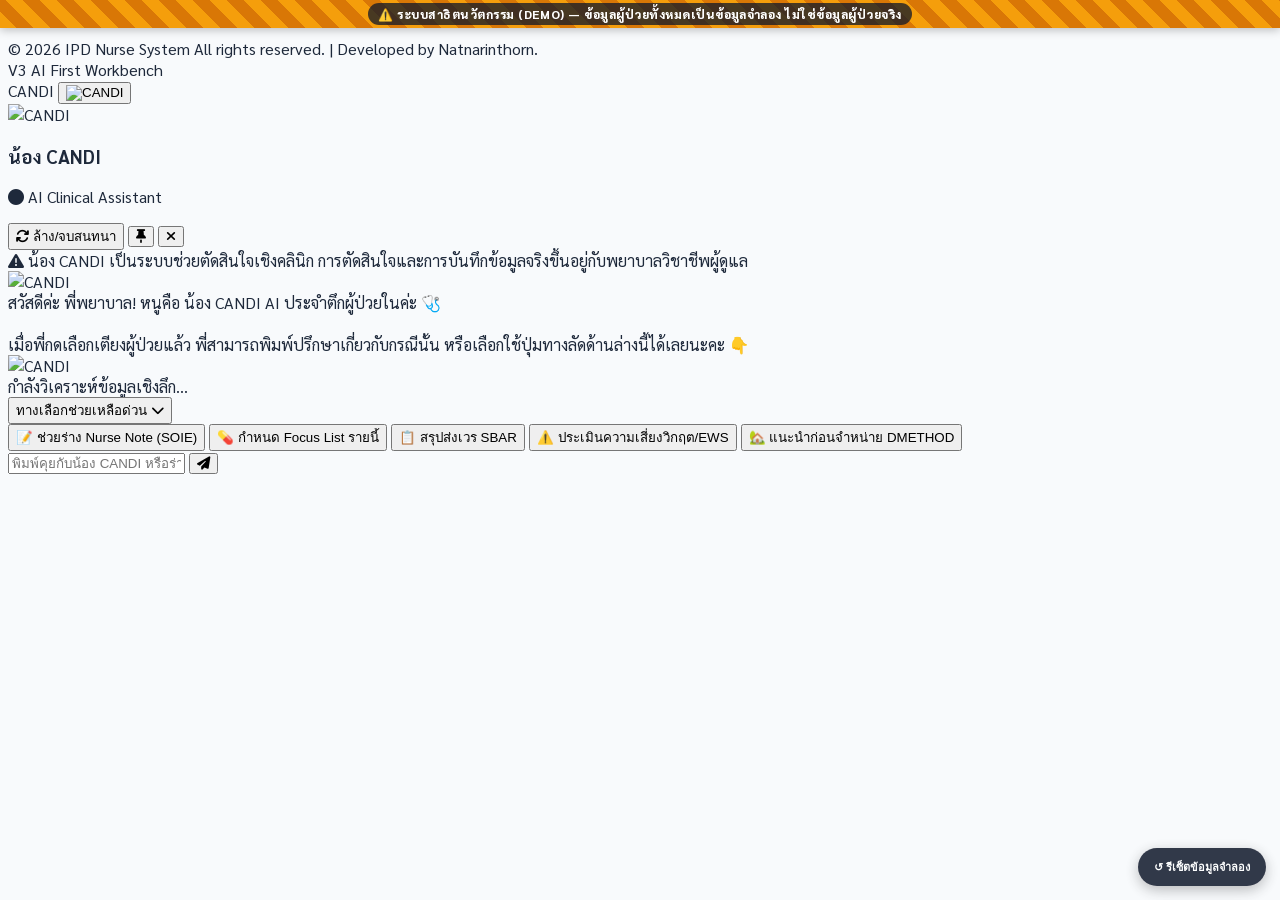
==== index.html @ 87ee0c5c "Add files via upload" ====
<!DOCTYPE html>
<html lang="th">
<head>
    <meta charset="UTF-8">
    <meta http-equiv="Cache-Control" content="no-cache, no-store, must-revalidate">
    <meta http-equiv="Pragma" content="no-cache">
    <meta http-equiv="Expires" content="0">
    <meta name="viewport" content="width=device-width, initial-scale=1.0">
    <meta name="theme-color" content="#0f766e">
    <meta name="apple-mobile-web-app-capable" content="yes">
    <meta name="apple-mobile-web-app-status-bar-style" content="default">
    <title>[DEMO] IPD Nurse Workbench | ระบบจำลองเพื่อการสาธิตนวัตกรรม</title>
    <link rel="icon" type="image/png" href="https://png.pngtree.com/png-vector/20250520/ourmid/pngtree-healthcare-nurse-station-symbol-for-medical-facilities-png-image_16333172.png">
    <link rel="manifest" href="./manifest.webmanifest">

    <!-- ================================================================
         DEMO MOCK API — ต้องโหลดเป็นไฟล์แรกสุด ก่อน script.js/app.js เสมอ
         เพื่อดักการเรียก API จริงทั้งหมดให้กลายเป็นข้อมูลจำลอง
         ================================================================ -->
    <script src="demo-mock-api.js?v=1"></script>

    <script src="https://cdn.tailwindcss.com"></script>
    <script>
        tailwind.config = {
            darkMode: 'class',
            theme: {
                extend: {
                    colors: {
                        teal: {
                            50: '#f0fdfa',
                            100: '#ccfbf1',
                            200: '#99f6e4',
                            300: '#5eead4',
                            400: '#2dd4bf',
                            500: '#00a896', // Cyber Teal
                            600: '#008080', // Deep Teal
                            700: '#0f766e',
                            800: '#115e59',
                            900: '#134e4a',
                        },
                        cyberMint: '#00f5d4',
                        softSlate: '#f8fafc',
                    }
                }
            }
        }
    </script>
    <script src="script.js?v=20260815_08" charset="UTF-8"></script>
    <link href="https://fonts.googleapis.com/css2?family=Sarabun:wght@300;400;600;700&display=swap" rel="stylesheet">
    <script defer src="https://unpkg.com/alpinejs@3.x.x/dist/cdn.min.js"></script>
    <link rel="stylesheet" href="https://cdnjs.cloudflare.com/ajax/libs/font-awesome/6.4.0/css/all.min.css">
    <!-- CANDI AI Assistant Components -->
    <link rel="stylesheet" href="style.css?v=20260815_08">
    <script src="app.js?v=20260815_08" charset="UTF-8" defer></script>

    <style>
    body { font-family: 'Sarabun', sans-serif; background-color: #f8fafc; color: #1e293b; transition: background-color 0.3s ease, color 0.3s ease; }
    html.dark body { background-color: #0f172a; color: #f8fafc; }
    [x-cloak] { display: none !important; }
    .hospital-gradient { background: linear-gradient(135deg, #008080 0%, #0f766e 100%); }
    html.dark .hospital-gradient { background: linear-gradient(135deg, #022c22 0%, #0f172a 100%); }
    .card-shadow { box-shadow: 0 4px 6px -1px rgb(0 0 0 / 0.05); }
    ::-webkit-scrollbar { width: 6px; }
    ::-webkit-scrollbar-thumb { background: #cbd5e1; border-radius: 10px; }

    /* =========================
       Preview บนหน้าจอ
    ========================= */
    .a4-page {
        width: 210mm;
        min-height: 297mm;
        padding: 15mm 15mm 25mm 15mm; /* เผื่อ footer */
        margin: 10mm auto;
        background: white;
        box-shadow: 0 10px 25px rgba(0,0,0,0.1);
        font-family: 'Sarabun', sans-serif;
        color: black;
        position: relative;
        box-sizing: border-box;
    }
    .print-multiline-field {
        white-space: pre-wrap;
        overflow-wrap: anywhere;
        word-break: break-word;
        line-height: 1.35;
    }
    .print-multiline-field--3 {
        min-height: calc(1.35em * 3);
        padding: 0 2px 2px 0;
        background-image: radial-gradient(circle at 1.5px calc(100% - 1px), #000 0.9px, transparent 1px);
        background-repeat: repeat;
        background-size: 6px 1.35em;
    }
    .checkbox-box {
        display: inline-flex;
        align-items: center;
        justify-content: center;
        width: 14px;
        height: 14px;
        border: 1px solid black;
        margin-right: 4px;
        font-size: 10px;
        line-height: 1;
    }
    /* =========================
       PRINT MODE
    ========================= */
    @media print {
        @page {
            size: A4 portrait;
            margin: 15mm 15mm 20mm 15mm;
        }
        html, body {
            height: auto !important;
            overflow: visible !important;
            background: white !important;
            font-family: 'Sarabun', sans-serif !important;
            /* กัน Chrome scale */
            zoom: 1;
        }
        body, body * {
            font-family: 'Sarabun', sans-serif !important;
        }
        /* ซ่อน UI */
        .no-print {
            display: none !important;
        }
        /* พื้นที่พิมพ์ */
        #a4-print-area {
            width: 100% !important;
            margin: 0 !important;
        }
        /* ปรับหน้ากระดาษให้ต่อเนื่อง */
        .a4-page {
            width: 100% !important;
            min-height: auto !important;
            margin: 0 !important;
            padding: 0 0 25mm 0 !important;
            box-shadow: none !important;
            page-break-after: auto;
            break-after: auto;
        }
        #a4-print-area .flex > div,
        #a4-print-area .flex > label,
        #a4-print-area .grid > div,
        #a4-print-area .grid > label {
            min-width: 0 !important;
        }
        #a4-print-area label.inline-flex {
            flex-wrap: wrap;
            align-items: flex-start;
            row-gap: 2px;
        }
        #a4-print-area div[x-text],
        #a4-print-area span.border-b[x-text] {
            white-space: normal !important;
            overflow-wrap: anywhere;
            word-break: break-word;
            max-width: 100% !important;
            min-width: 0 !important;
        }
        #a4-print-area span.border-b.inline-block[x-text] {
            vertical-align: bottom;
        }
        /* =========================
           ตารางแบ่งหน้าได้
        ========================= */
        table {
            width: 100%;
            border-collapse: collapse;
        }
        thead {
            display: table-header-group;
        }
        tfoot {
            display: table-footer-group;
        }
        tr {
            page-break-inside: avoid;
            break-inside: avoid;
        }
        td, th {
            page-break-inside: avoid;
        }
        /* =========================
           ป้องกัน element ถูกตัด
        ========================= */
        img, svg {
            page-break-inside: avoid;
        }
        .section {
            page-break-inside: avoid;
        }
        /* =========================
           Footer ทุกหน้า
        ========================= */
        .print-footer {
            position: fixed;
            bottom: 5mm;
            left: 0;
            right: 0;
            text-align: center;
            font-size: 11px;
            color: #444;
            border-top: 1px solid #ccc;
            padding-top: 3px;
            background: white;
        }
    }
</style>
</head>
<body x-data="nurseApp()" x-init="init()" class="antialiased">

    <div x-show="isLoading" class="fixed inset-0 z-[99999] bg-slate-900/40 backdrop-blur-sm flex flex-col items-center justify-center text-white" x-cloak>
        <div class="bg-white p-6 rounded-3xl shadow-2xl flex flex-col items-center">
            <div class="animate-spin rounded-full h-12 w-12 border-4 border-emerald-500 border-t-transparent mb-4"></div>
            <p class="text-slate-600 font-bold animate-pulse">กำลังจัดการข้อมูล...</p>
        </div>
    </div>

    <div x-show="showSuccess" x-transition class="fixed top-20 left-1/2 -translate-x-1/2 z-[10005] w-full max-w-sm px-4" x-cloak>
        <div class="bg-emerald-600 text-white rounded-2xl p-4 shadow-2xl flex items-center gap-4">
            <div class="bg-white/20 p-2 rounded-full"><i class="fa-solid fa-check"></i></div>
            <div class="font-bold text-sm" x-text="successMsg"></div>
        </div>
    </div>

    <div x-show="showUpdateModal" class="fixed inset-0 z-[99998] flex items-center justify-center p-4 bg-slate-900/70 backdrop-blur-sm" x-cloak>
        <div class="bg-white w-full max-w-sm rounded-[2rem] shadow-2xl border border-slate-200 overflow-hidden">
            <div class="px-6 pt-7 pb-4 text-center">
                <div class="mx-auto w-14 h-14 rounded-full bg-indigo-100 text-indigo-600 flex items-center justify-center text-2xl mb-3">
                    <i class="fa-solid fa-rotate"></i>
                </div>
                <h3 class="text-lg font-black text-slate-800">มีการอัปเดตระบบเวอร์ชันใหม่</h3>
                <p class="text-sm text-slate-500 mt-2">
                    ระบบเวอร์ชัน <span class="font-black text-indigo-600" x-text="`v${CURRENT_VERSION}`"></span> พร้อมใช้งานแล้ว<br>
                    กรุณารีเฟรชหรือกดอัปเดตเพื่อใช้งานฟีเจอร์ล่าสุด
                </p>
            </div>
            <div class="px-6 pb-6 pt-2 flex flex-col gap-2">
                <button type="button" @click="applyAppUpdate()" :disabled="isUpdatingApp"
                    class="w-full h-11 rounded-xl bg-indigo-600 hover:bg-indigo-700 disabled:opacity-60 text-white font-black transition-all">
                    <i class="fa-solid mr-2" :class="isUpdatingApp ? 'fa-spinner fa-spin' : 'fa-bolt'"></i>
                    <span x-text="isUpdatingApp ? 'กำลังอัปเดต...' : 'อัปเดตทันที'"></span>
                </button>
            </div>
        </div>
    </div>

    <div x-show="showInactivityWarning && isAuthenticated" class="fixed inset-0 z-[99997] flex items-center justify-center p-4 bg-slate-900/70 backdrop-blur-sm" x-cloak>
        <div class="bg-white w-full max-w-sm rounded-[2rem] shadow-2xl border border-slate-200 overflow-hidden">
            <div class="px-6 pt-7 pb-4 text-center">
                <div class="mx-auto w-14 h-14 rounded-full bg-amber-100 text-amber-600 flex items-center justify-center text-2xl mb-3">
                    <i class="fa-solid" :class="logoutMode === 'extended' ? 'fa-clock' : 'fa-business-time'"></i>
                </div>
                <h3 class="text-lg font-black text-slate-800"
                    x-text="logoutMode === 'extended' ? 'ไม่มีการใช้งานมาสักพักแล้ว' : 'ใกล้ถึงเวลาสิ้นสุดเวรปฏิบัติงาน'"></h3>
                <p class="text-sm text-slate-500 mt-2">
                    ระบบจะออกจากระบบอัตโนมัติในอีก
                    <span class="font-black text-rose-600" x-text="inactivityCountdown"></span> วินาที<br>
                    <span x-text="logoutMode === 'extended' ? 'เนื่องจากไม่มีการใช้งานเป็นเวลานาน' : 'เนื่องจากถึงเวลาสิ้นสุดเวรนี้แล้ว'"></span><br>
                    หากยังใช้งานอยู่ กรุณากดปุ่มด้านล่าง
                </p>
            </div>
            <div class="px-6 pb-6 pt-2 flex flex-col gap-2">
                <button type="button" @click="stayActiveFromInactivityWarning()"
                    class="w-full h-11 rounded-xl bg-emerald-600 hover:bg-emerald-700 text-white font-black transition-all">
                    <i class="fa-solid fa-check mr-2"></i> ยังใช้งานอยู่
                </button>
                <button type="button" @click="handleInactivityLogout()"
                    class="w-full h-10 rounded-xl bg-slate-50 hover:bg-slate-100 border border-slate-200 text-slate-500 font-bold text-sm transition-all">
                    ออกจากระบบตอนนี้
                </button>
            </div>
        </div>
    </div>

    <section x-show="!isAuthenticated" x-cloak class="min-h-screen grid grid-cols-1 lg:grid-cols-12 relative overflow-hidden transition-colors duration-300">
        <!-- Floating Dark Mode Toggle for Login Page -->
        <div class="absolute top-4 right-4 z-50">
            <button @click="toggleNightShift()" type="button" class="w-10 h-10 rounded-xl bg-white dark:bg-slate-800 hover:bg-slate-100 dark:hover:bg-slate-700 text-slate-600 dark:text-slate-300 flex items-center justify-center transition-all border border-slate-200 dark:border-slate-700 shadow-md cursor-pointer" title="สลับโหมดถนอมสายตา (Night Shift)">
                <i class="fa-solid" :class="isNightShift ? 'fa-sun text-amber-500' : 'fa-moon text-indigo-500'"></i>
            </button>
        </div>

        <!-- Left Column: AI Welcome & Feature Showcase (Visible on Large Screens) -->
        <div class="hidden lg:flex lg:col-span-7 xl:col-span-8 flex-col justify-between p-12 relative overflow-hidden bg-slate-950 text-white select-none">
            <!-- Ambient glowing backgrounds in dark/futuristic palette -->
            <div class="absolute -top-40 -left-40 w-96 h-96 rounded-full bg-teal-500/10 blur-[100px]"></div>
            <div class="absolute -bottom-40 -right-40 w-96 h-96 rounded-full bg-emerald-500/10 blur-[100px]"></div>
            
            <!-- Top Brand Header -->
            <div class="flex items-center gap-3.5 z-10">
                <img src="https://swdcph.moph.go.th/intranet/login/images/logo_swd.png" alt="Logo" class="h-12 w-auto bg-white rounded-full p-1.5 shadow-md">
                <div>
                    <h1 class="text-xl font-black tracking-wide bg-gradient-to-r from-white via-teal-100 to-emerald-200 bg-clip-text text-transparent">IPD Nurse Workbench</h1>
                    <p class="text-[10px] font-bold text-teal-400 uppercase tracking-widest mt-0.5">Smart Clinical Assistant System</p>
                </div>
            </div>
            
            <!-- Center Content: น้อง CANDI Showcase -->
            <div class="flex flex-col items-center justify-center my-auto py-8 z-10 max-w-xl mx-auto text-center">
                <!-- Floating Glassmorphic CANDI Avatar Card -->
                <div class="relative group mb-8">
                    <div class="absolute inset-0 rounded-[3rem] bg-gradient-to-tr from-teal-500 to-emerald-400 opacity-20 blur-xl group-hover:opacity-30 transition-opacity duration-500"></div>
                    <div class="relative bg-white/5 backdrop-blur-xl border border-white/10 p-6 rounded-[2.5rem] shadow-2xl flex flex-col items-center max-w-[280px]">
                        <div class="relative w-28 h-28 mb-3 bg-white/5 rounded-full border border-white/10 flex items-center justify-center overflow-hidden">
                            <img src="https://lh3.googleusercontent.com/d/1cymwqVSDoNg2zSoyFTCpIvLjePjEAJkL" alt="CANDI" class="w-full h-full object-contain transform group-hover:scale-105 transition-transform duration-300">
                            <span class="absolute bottom-1 right-3 block h-3 w-3 rounded-full bg-emerald-400 ring-2 ring-slate-900 animate-pulse"></span>
                        </div>
                        <h3 class="font-black text-sm text-white tracking-wide">น้อง CANDI AI</h3>
                        <span class="text-[9px] text-teal-300 bg-teal-500/20 border border-teal-500/30 px-3 py-0.5 rounded-full font-bold uppercase tracking-wider mt-1.5">Decision support</span>
                    </div>
                </div>

                <h2 class="text-3xl font-black leading-tight tracking-tight text-white mb-3">
                    ยกระดับการดูแลผู้ป่วยในด้วย <span class="bg-gradient-to-r from-teal-400 to-emerald-300 bg-clip-text text-transparent">AI-First Workbench</span>
                </h2>
                <p class="text-slate-400 text-xs leading-relaxed mb-8 font-medium">
                    ระบบบันทึกเวชระเบียนทางการพยาบาล รพ.สมเด็จพระยุพราชสว่างแดนดิน ผสานขุมพลังปัญญาประดิษฐ์และระบบช่วยตัดสินใจทางคลินิก (CDSS)
                </p>

                <!-- Highlight Features Grid -->
                <div class="grid grid-cols-1 md:grid-cols-2 gap-4 text-left w-full">
                    <div class="bg-white/5 backdrop-blur-md border border-white/10 p-4 rounded-2xl flex items-start gap-3 hover:bg-white/10 transition-colors">
                        <div class="p-2 rounded-xl bg-teal-500/20 text-teal-400"><i class="fa-solid fa-brain"></i></div>
                        <div>
                            <h4 class="text-xs font-black text-white">CANDI Decisions</h4>
                            <p class="text-[11px] text-slate-400 mt-0.5 leading-snug">วิเคราะห์เฝ้าระวังผู้ป่วยกลุ่มเสี่ยงวิกฤตและแผลกดทับ ตลอดเวลา</p>
                        </div>
                    </div>
                    <div class="bg-white/5 backdrop-blur-md border border-white/10 p-4 rounded-2xl flex items-start gap-3 hover:bg-white/10 transition-colors">
                        <div class="p-2 rounded-xl bg-emerald-500/20 text-emerald-400"><i class="fa-solid fa-notes-medical"></i></div>
                        <div>
                            <h4 class="text-xs font-black text-white">Smart SOAP Notes</h4>
                            <p class="text-[11px] text-slate-400 mt-0.5 leading-snug">ช่วยพยาบาลวิชาชีพเตรียมและร่าง Note (S-O-I-E) สะดวกรวดเร็ว</p>
                        </div>
                    </div>
                    <div class="bg-white/5 backdrop-blur-md border border-white/10 p-4 rounded-2xl flex items-start gap-3 hover:bg-white/10 transition-colors">
                        <div class="p-2 rounded-xl bg-indigo-500/20 text-indigo-400"><i class="fa-solid fa-shield-halved"></i></div>
                        <div>
                            <h4 class="text-xs font-black text-white">PDPA Compliance</h4>
                            <p class="text-[11px] text-slate-400 mt-0.5 leading-snug">ปกปิดตัวตนและปกป้องข้อมูลส่วนบุคคลของผู้ป่วยอย่างเคร่งครัด</p>
                        </div>
                    </div>
                    <div class="bg-white/5 backdrop-blur-md border border-white/10 p-4 rounded-2xl flex items-start gap-3 hover:bg-white/10 transition-colors">
                        <div class="p-2 rounded-xl bg-rose-500/20 text-rose-400"><i class="fa-solid fa-cloud-sun"></i></div>
                        <div>
                            <h4 class="text-xs font-black text-white">Night Shift Theme</h4>
                            <p class="text-[11px] text-slate-400 mt-0.5 leading-snug">สวิตช์ปรับธีมถนอมสายตาสำหรับการขึ้นเวรบ่ายและเวรดึก</p>
                        </div>
                    </div>
                </div>
            </div>

            <!-- Footer Copyright -->
            <div class="text-[10px] text-slate-550 font-semibold z-10">
                © 2026 โรงพยาบาลสมเด็จพระยุพราชสว่างแดนดิน
            </div>
        </div>

        <!-- Right Column: Login Forms (Secure Column) -->
        <div class="col-span-1 lg:col-span-5 xl:col-span-4 flex items-center justify-center p-6 md:p-8 bg-slate-50 dark:bg-slate-900 min-h-screen text-slate-800 dark:text-slate-100 transition-colors duration-300">
            <div class="w-full max-w-md bg-white dark:bg-slate-800/80 backdrop-blur-xl border border-slate-200/60 dark:border-slate-700/60 shadow-2xl rounded-[2.5rem] p-6 md:p-8 overflow-hidden transition-all duration-300">
                <!-- Mobile View Header -->
                <div class="flex flex-col items-center text-center lg:hidden mb-6">
                    <img src="https://swdcph.moph.go.th/intranet/login/images/logo_swd.png" alt="Logo" class="h-14 w-auto bg-white rounded-full p-1.5 shadow-md mb-2">
                    <h1 class="text-lg font-black text-slate-800 dark:text-white leading-none">IPD Nurse Workbench</h1>
                    <p class="text-[10px] text-teal-600 dark:text-teal-400 font-bold uppercase tracking-wider mt-1.5">โรงพยาบาลสมเด็จพระยุพราชสว่างแดนดิน</p>
                </div>

                <div x-show="authMode === 'login'" x-cloak class="space-y-4">
                    <div>
                        <h2 class="text-2xl font-black text-slate-800 dark:text-white">เข้าสู่ระบบ</h2>
                        <p class="mt-1 text-xs text-slate-400 dark:text-slate-400 font-bold">ใช้ชื่อผู้ใช้และรหัสผ่านที่ลงทะเบียนไว้เพื่อเข้าสู่ระบบ</p>
                    </div>
                    <div class="space-y-4">
                        <div>
                            <label class="block text-xs font-black text-slate-500 dark:text-slate-400 mb-2 uppercase tracking-wide">ชื่อผู้ใช้</label>
                            <input type="text" x-model="authLoginForm.username" class="w-full rounded-2xl border border-slate-200 dark:border-slate-700 bg-white dark:bg-slate-800 px-4 py-3 outline-none focus:border-teal-500 focus:ring-2 focus:ring-teal-100 dark:focus:ring-teal-950/30 dark:text-white transition-colors" placeholder="username">
                        </div>
                        <div>
                            <label class="block text-xs font-black text-slate-500 dark:text-slate-400 mb-2 uppercase tracking-wide">รหัสผ่าน</label>
                            <div class="relative">
                                <input :type="authPasswordVisibility.login ? 'text' : 'password'" x-model="authLoginForm.password" @keydown.enter.prevent="submitLogin()" class="w-full rounded-2xl border border-slate-200 dark:border-slate-700 bg-white dark:bg-slate-800 px-4 py-3 pr-12 outline-none focus:border-teal-500 focus:ring-2 focus:ring-teal-100 dark:focus:ring-teal-950/30 dark:text-white transition-colors" placeholder="กรอกรหัสผ่าน">
                                <button @click="authPasswordVisibility.login = !authPasswordVisibility.login" type="button" class="absolute right-3 top-1/2 -translate-y-1/2 text-slate-400 hover:text-teal-700 transition-colors">
                                    <i class="fa-solid" :class="authPasswordVisibility.login ? 'fa-eye-slash' : 'fa-eye'"></i>
                                </button>
                            </div>
                        </div>
                        <button @click="submitLogin()" type="button" class="w-full rounded-2xl bg-teal-600 px-4 py-3 text-white font-black shadow-lg shadow-teal-200/50 hover:bg-teal-700 transition-all cursor-pointer">
                            เข้าสู่ระบบ
                        </button>
                        <div class="text-center">
                            <button @click="authMode = 'forgot'" type="button" class="text-xs font-black text-slate-400 hover:text-teal-700 dark:hover:text-teal-400 cursor-pointer">ลืมรหัสผ่าน</button>
                        </div>
                        <div class="text-center text-xs text-slate-500 font-bold">
                            ยังไม่มีบัญชี
                            <button @click="authMode = 'register'" type="button" class="font-black text-teal-700 hover:text-teal-800 dark:text-teal-400 dark:hover:text-teal-300 cursor-pointer">ลงทะเบียน</button>
                        </div>
                        <div class="text-center pt-2 border-t border-slate-100 dark:border-slate-700/60 flex items-center justify-center gap-3 text-[10px]">
                            <button @click="clearAppCacheAndReload()" type="button" class="text-slate-400 hover:text-teal-700 dark:hover:text-teal-400 font-bold transition-colors flex items-center gap-1 cursor-pointer">
                                <i class="fa-solid fa-rotate text-[9px]"></i>
                                <span>ล้างแคช & อัปเดตระบบ</span>
                            </button>
                        </div>
                    </div>
                </div>

                <div x-show="authMode === 'forgot'" x-cloak class="space-y-4">
                    <div>
                        <h2 class="text-2xl font-black text-slate-800 dark:text-white">ลืมรหัสผ่าน</h2>
                        <p class="mt-1 text-xs text-slate-400 dark:text-slate-400 font-bold">กรอกชื่อผู้ใช้หรืออีเมลที่ลงทะเบียนไว้ ระบบจะส่งลิงก์ตั้งรหัสผ่านใหม่ไปยังอีเมลอัตโนมัติ</p>
                    </div>
                    <div class="space-y-4">
                        <div>
                            <label class="block text-xs font-black text-slate-500 dark:text-slate-400 mb-2 uppercase tracking-wide">ชื่อผู้ใช้หรือ E-mail</label>
                            <input type="text" x-model="authForgotForm.identifier" @keydown.enter.prevent="submitForgotPassword()" class="w-full rounded-2xl border border-slate-200 dark:border-slate-700 bg-white dark:bg-slate-800 px-4 py-3 outline-none focus:border-teal-500 focus:ring-2 focus:ring-teal-100 dark:focus:ring-teal-950/30 dark:text-white transition-colors" placeholder="username หรือ yourname@hospital.go.th">
                        </div>
                        <button @click="submitForgotPassword()" type="button" class="w-full rounded-2xl bg-slate-800 dark:bg-slate-700 px-4 py-3 text-white font-black shadow-lg shadow-slate-200 hover:bg-slate-900 transition-all cursor-pointer">
                            ส่งลิงก์ตั้งรหัสผ่านใหม่
                        </button>
                        <div class="text-center text-xs text-slate-500 font-bold">
                            <button @click="authMode = 'login'" type="button" class="font-black text-teal-700 hover:text-teal-800 dark:text-teal-400 dark:hover:text-teal-300 cursor-pointer">กลับไปหน้าเข้าสู่ระบบ</button>
                        </div>
                    </div>
                </div>

                <div x-show="authMode === 'register'" x-cloak class="space-y-4">
                    <div>
                        <h2 class="text-2xl font-black text-slate-800 dark:text-white">ลงทะเบียนผู้ใช้งาน</h2>
                        <p class="mt-1 text-xs text-slate-400 dark:text-slate-400 font-bold">กรอกข้อมูลให้ครบถ้วน ระบบจะตรวจสอบกับชีต Staff และส่งรหัสยืนยันไปยังอีเมลอัตโนมัติ</p>
                    </div>
                    <div class="space-y-4">
                        <div>
                            <label class="block text-xs font-black text-slate-500 dark:text-slate-400 mb-2 uppercase tracking-wide">ชื่อผู้ใช้</label>
                            <input type="text" x-model="authRegisterForm.username" class="w-full rounded-2xl border border-slate-200 dark:border-slate-700 bg-white dark:bg-slate-800 px-4 py-3 outline-none focus:border-teal-500 focus:ring-2 focus:ring-teal-100 dark:focus:ring-teal-950/30 dark:text-white transition-colors" placeholder="4-30 ตัวอักษร เช่น natnarinthorn">
                        </div>
                    </div>
                    <div class="grid gap-3 grid-cols-3">
                        <div>
                            <label class="block text-xs font-black text-slate-500 dark:text-slate-400 mb-2 uppercase tracking-wide">คำนำหน้า</label>
                            <select x-model="authRegisterForm.prefix" class="w-full rounded-2xl border border-slate-200 dark:border-slate-700 bg-white dark:bg-slate-800 px-3 py-3 outline-none focus:border-teal-500 focus:ring-2 focus:ring-teal-100 dark:focus:ring-teal-950/30 dark:text-white transition-colors">
                                <template x-for="prefix in authPrefixes" :key="prefix">
                                    <option :value="prefix" x-text="prefix"></option>
                                </template>
                            </select>
                        </div>
                        <div>
                            <label class="block text-xs font-black text-slate-500 dark:text-slate-400 mb-2 uppercase tracking-wide">ชื่อ</label>
                            <input type="text" x-model="authRegisterForm.firstName" class="w-full rounded-2xl border border-slate-200 dark:border-slate-700 bg-white dark:bg-slate-800 px-3 py-3 outline-none focus:border-teal-500 focus:ring-2 focus:ring-teal-100 dark:focus:ring-teal-950/30 dark:text-white transition-colors" placeholder="ชื่อ">
                        </div>
                        <div>
                            <label class="block text-xs font-black text-slate-500 dark:text-slate-400 mb-2 uppercase tracking-wide">นามสกุล</label>
                            <input type="text" x-model="authRegisterForm.lastName" class="w-full rounded-2xl border border-slate-200 dark:border-slate-700 bg-white dark:bg-slate-800 px-3 py-3 outline-none focus:border-teal-500 focus:ring-2 focus:ring-teal-100 dark:focus:ring-teal-950/30 dark:text-white transition-colors" placeholder="นามสกุล">
                        </div>
                    </div>
                    <div class="space-y-4">
                        <div>
                            <label class="block text-xs font-black text-slate-500 dark:text-slate-400 mb-2 uppercase tracking-wide">E-mail</label>
                            <input type="email" x-model="authRegisterForm.email" class="w-full rounded-2xl border border-slate-200 dark:border-slate-700 bg-white dark:bg-slate-800 px-4 py-3 outline-none focus:border-teal-500 focus:ring-2 focus:ring-teal-100 dark:focus:ring-teal-950/30 dark:text-white transition-colors" placeholder="yourname@hospital.go.th">
                        </div>
                        <div class="grid gap-3 grid-cols-2">
                            <div>
                                <label class="block text-xs font-black text-slate-500 dark:text-slate-400 mb-2 uppercase tracking-wide">รหัสผ่าน</label>
                                <div class="relative">
                                    <input :type="authPasswordVisibility.register ? 'text' : 'password'" x-model="authRegisterForm.password" class="w-full rounded-2xl border border-slate-200 dark:border-slate-700 bg-white dark:bg-slate-800 px-4 py-3 pr-12 outline-none focus:border-teal-500 focus:ring-2 focus:ring-teal-100 dark:focus:ring-teal-950/30 dark:text-white transition-colors" placeholder="อย่างน้อย 6 ตัวอักษร">
                                    <button @click="authPasswordVisibility.register = !authPasswordVisibility.register" type="button" class="absolute right-3 top-1/2 -translate-y-1/2 text-slate-400 hover:text-teal-700 transition-colors">
                                        <i class="fa-solid" :class="authPasswordVisibility.register ? 'fa-eye-slash' : 'fa-eye'"></i>
                                    </button>
                                </div>
                            </div>
                            <div>
                                <label class="block text-xs font-black text-slate-500 dark:text-slate-400 mb-2 uppercase tracking-wide">ยืนยันรหัสผ่าน</label>
                                <div class="relative">
                                    <input :type="authPasswordVisibility.confirm ? 'text' : 'password'" x-model="authRegisterForm.confirmPassword" @keydown.enter.prevent="submitRegistration()" class="w-full rounded-2xl border border-slate-200 dark:border-slate-700 bg-white dark:bg-slate-800 px-4 py-3 pr-12 outline-none focus:border-teal-500 focus:ring-2 focus:ring-teal-100 dark:focus:ring-teal-950/30 dark:text-white transition-colors" placeholder="ยืนยันรหัสผ่าน">
                                    <button @click="authPasswordVisibility.confirm = !authPasswordVisibility.confirm" type="button" class="absolute right-3 top-1/2 -translate-y-1/2 text-slate-400 hover:text-teal-700 transition-colors">
                                        <i class="fa-solid" :class="authPasswordVisibility.confirm ? 'fa-eye-slash' : 'fa-eye'"></i>
                                    </button>
                                </div>
                            </div>
                        </div>
                        <button @click="submitRegistration()" type="button" class="w-full rounded-2xl bg-slate-800 dark:bg-slate-750 px-4 py-3 text-white font-black shadow-lg shadow-slate-200 hover:bg-slate-900 transition-all cursor-pointer">
                            ส่งรหัสยืนยันลงทะเบียน
                        </button>
                        <div class="text-center text-xs text-slate-500 font-bold">
                            มีบัญชีอยู่แล้ว
                            <button @click="authMode = 'login'" type="button" class="font-black text-teal-700 hover:text-teal-800 dark:text-teal-400 dark:hover:text-teal-300 cursor-pointer">เข้าสู่ระบบ</button>
                        </div>
                    </div>
                </div>

                <div x-show="authMode === 'verify'" x-cloak class="space-y-4">
                    <div>
                        <h2 class="text-2xl font-black text-slate-800 dark:text-white">ยืนยันอีเมล</h2>
                        <p class="mt-1 text-xs text-slate-400 dark:text-slate-400 font-bold">กรอกรหัส OTP ที่ส่งไปยังอีเมลเพื่อเปิดใช้งานบัญชี ระบบจะพาคุณกลับไปหน้าเข้าสู่ระบบอัตโนมัติหลังยืนยันสำเร็จ</p>
                    </div>
                    <div class="space-y-4">
                        <div>
                            <label class="block text-xs font-black text-slate-500 dark:text-slate-400 mb-2 uppercase tracking-wide">E-mail</label>
                            <input type="email" x-model="authVerifyForm.email" class="w-full rounded-2xl border border-slate-200 dark:border-slate-700 bg-white dark:bg-slate-800 px-4 py-3 outline-none focus:border-teal-500 focus:ring-2 focus:ring-teal-100 dark:focus:ring-teal-950/30 dark:text-white transition-colors" placeholder="yourname@hospital.go.th">
                        </div>
                        <div>
                            <label class="block text-xs font-black text-slate-500 dark:text-slate-400 mb-2 uppercase tracking-wide">รหัสยืนยัน 6 หลัก</label>
                            <input type="text" x-model="authVerifyForm.code" maxlength="6" @keydown.enter.prevent="submitVerification()" class="w-full rounded-2xl border border-slate-200 dark:border-slate-700 bg-white dark:bg-slate-800 px-4 py-3 outline-none focus:border-teal-500 focus:ring-2 focus:ring-teal-100 dark:focus:ring-teal-950/30 dark:text-white transition-colors tracking-[0.35em] text-center font-black text-lg" placeholder="000000">
                        </div>
                        <button @click="submitVerification()" type="button" class="w-full rounded-2xl bg-emerald-600 px-4 py-3 text-white font-black shadow-lg shadow-emerald-200 hover:bg-emerald-700 transition-all cursor-pointer">
                            ยืนยันและสร้างบัญชี
                        </button>
                        <div class="text-center text-xs text-slate-500 font-bold">
                            <button @click="authMode = 'login'" type="button" class="font-black text-teal-700 hover:text-teal-800 dark:text-teal-400 dark:hover:text-teal-300 cursor-pointer">กลับไปหน้าเข้าสู่ระบบ</button>
                        </div>
                    </div>
                </div>

                <div x-show="authMode === 'reset'" x-cloak class="space-y-4">
                    <div>
                        <h2 class="text-2xl font-black text-slate-800 dark:text-white">ตั้งรหัสผ่านใหม่</h2>
                        <p class="mt-1 text-xs text-slate-400 dark:text-slate-400 font-bold">ตั้งรหัสผ่านใหม่จากลิงก์ยืนยันที่ส่งไปทางอีเมล เมื่อบันทึกสำเร็จระบบจะพากลับไปหน้าเข้าสู่ระบบ</p>
                    </div>
                    <div class="space-y-4">
                        <div>
                            <label class="block text-xs font-black text-slate-500 dark:text-slate-400 mb-2 uppercase tracking-wide">E-mail</label>
                            <input type="email" x-model="authResetForm.email" class="w-full rounded-2xl border border-slate-200 dark:border-slate-700 bg-white dark:bg-slate-800 px-4 py-3 outline-none focus:border-teal-500 focus:ring-2 focus:ring-teal-100 dark:focus:ring-teal-950/30 dark:text-white transition-colors" placeholder="yourname@hospital.go.th">
                        </div>
                        <div>
                            <label class="block text-xs font-black text-slate-500 dark:text-slate-400 mb-2 uppercase tracking-wide">รหัสยืนยันจากลิงก์</label>
                            <input type="text" x-model="authResetForm.token" class="w-full rounded-2xl border border-slate-200 dark:border-slate-700 bg-white dark:bg-slate-800 px-4 py-3 outline-none focus:border-teal-500 focus:ring-2 focus:ring-teal-100 dark:focus:ring-teal-950/30 dark:text-white transition-colors" placeholder="token จากอีเมล">
                        </div>
                        <div class="grid gap-3 grid-cols-2">
                            <div>
                                <label class="block text-xs font-black text-slate-500 dark:text-slate-400 mb-2 uppercase tracking-wide">รหัสผ่านใหม่</label>
                                <div class="relative">
                                    <input :type="authPasswordVisibility.reset ? 'text' : 'password'" x-model="authResetForm.password" class="w-full rounded-2xl border border-slate-200 dark:border-slate-700 bg-white dark:bg-slate-800 px-4 py-3 pr-12 outline-none focus:border-teal-500 focus:ring-2 focus:ring-teal-100 dark:focus:ring-teal-950/30 dark:text-white transition-colors" placeholder="อย่างน้อย 6 ตัวอักษร">
                                    <button @click="authPasswordVisibility.reset = !authPasswordVisibility.reset" type="button" class="absolute right-3 top-1/2 -translate-y-1/2 text-slate-400 hover:text-teal-700 transition-colors">
                                        <i class="fa-solid" :class="authPasswordVisibility.reset ? 'fa-eye-slash' : 'fa-eye'"></i>
                                    </button>
                                </div>
                            </div>
                            <div>
                                <label class="block text-xs font-black text-slate-500 dark:text-slate-400 mb-2 uppercase tracking-wide">ยืนยันรหัสผ่านใหม่</label>
                                <div class="relative">
                                    <input :type="authPasswordVisibility.resetConfirm ? 'text' : 'password'" x-model="authResetForm.confirmPassword" @keydown.enter.prevent="submitPasswordReset()" class="w-full rounded-2xl border border-slate-200 dark:border-slate-700 bg-white dark:bg-slate-800 px-4 py-3 pr-12 outline-none focus:border-teal-500 focus:ring-2 focus:ring-teal-100 dark:focus:ring-teal-950/30 dark:text-white transition-colors" placeholder="ยืนยันรหัสผ่านใหม่">
                                    <button @click="authPasswordVisibility.resetConfirm = !authPasswordVisibility.resetConfirm" type="button" class="absolute right-3 top-1/2 -translate-y-1/2 text-slate-400 hover:text-teal-700 transition-colors">
                                        <i class="fa-solid" :class="authPasswordVisibility.resetConfirm ? 'fa-eye-slash' : 'fa-eye'"></i>
                                    </button>
                                </div>
                            </div>
                        </div>
                        <button @click="submitPasswordReset()" type="button" class="w-full rounded-2xl bg-emerald-600 px-4 py-3 text-white font-black shadow-lg shadow-emerald-200 hover:bg-emerald-700 transition-all cursor-pointer">
                            บันทึกรหัสผ่านใหม่
                        </button>
                        <div class="text-center text-xs text-slate-500 font-bold">
                            <button @click="clearAuthRoute(); authMode = 'login'" type="button" class="font-black text-teal-700 hover:text-teal-800 dark:text-teal-400 dark:hover:text-teal-300 cursor-pointer">กลับไปหน้าเข้าสู่ระบบ</button>
                        </div>
                    </div>
                </div>
            </div>
        </div>
    </section>

    <nav x-show="isAuthenticated" x-cloak class="sticky-glass-header text-slate-800 dark:text-slate-100 shadow-sm sticky top-0 z-[1000] px-4 py-2 no-print transition-colors duration-300">
        <div class="container mx-auto flex justify-between items-center h-14">
            <div class="flex items-center space-x-3 md:space-x-4">
                <img src="https://swdcph.moph.go.th/intranet/login/images/logo_swd.png" alt="Logo" class="h-10 w-auto bg-white rounded-full p-1 shadow-md">
                <div class="hidden sm:block">
                    <h1 class="text-sm font-black leading-none bg-gradient-to-r from-teal-600 to-teal-500 dark:from-teal-300 dark:to-emerald-400 bg-clip-text text-transparent">IPD Nurse Workbench</h1>
                    <p class="text-[10px] text-slate-400 dark:text-slate-500 mt-0.5 font-bold" x-text="realTimeClock"></p>
                </div>

            </div>

            <div class="flex items-center gap-2.5">
                <button x-show="canInstallApp && !isAppInstalled" @click="installApp()" type="button" class="inline-flex items-center gap-1.5 rounded-xl bg-emerald-50 hover:bg-emerald-100 dark:bg-emerald-950/20 dark:hover:bg-emerald-950/40 text-emerald-700 dark:text-emerald-300 border border-emerald-250 dark:border-emerald-900/50 px-2.5 py-1.5 text-xs font-black transition-colors cursor-pointer">
                    <i class="fa-solid fa-download"></i>
                    <span class="hidden md:inline">ติดตั้งแอป</span>
                </button>
                <!-- IT Nurse Service Button -->
                <button @click="openServicePanel(isServiceAdmin ? 'admin' : 'create')" type="button" class="inline-flex items-center gap-1.5 rounded-xl bg-teal-50 hover:bg-teal-100 dark:bg-teal-950/20 dark:hover:bg-teal-950/40 text-teal-700 dark:text-teal-300 border border-teal-250 dark:border-teal-900/50 px-2.5 py-1.5 text-xs font-black transition-colors cursor-pointer">
                    <i class="fa-solid fa-headset text-teal-500 dark:text-teal-400"></i>
                    <span class="hidden md:inline" x-text="isServiceAdmin ? 'จัดการ Service' : 'แจ้งปัญหา IT'"></span>
                </button>
                
                <!-- Night Shift Theme Switcher -->
                <button @click="toggleNightShift()" type="button" class="w-9 h-9 flex items-center justify-center rounded-xl bg-slate-100 hover:bg-slate-200 dark:bg-slate-800 dark:hover:bg-slate-700 border border-slate-200 dark:border-slate-700 text-slate-650 dark:text-slate-300 transition-all cursor-pointer" title="สลับโหมดถนอมสายตา (Night Shift)">
                    <i class="fa-solid" :class="isNightShift ? 'fa-sun text-amber-500' : 'fa-moon text-indigo-500'"></i>
                </button>

                <template x-if="currentUser">
                    <div class="hidden lg:flex flex-col text-right leading-none gap-0.5 border-l border-slate-200 dark:border-slate-700 pl-3">
                        <span class="text-xs font-black text-slate-700 dark:text-slate-250" x-text="currentUser.fullName"></span>
                        <span class="text-[9px] text-slate-400 dark:text-slate-500 font-bold" x-text="currentUser.position || 'บุคลากรทางการพยาบาล'"></span>
                    </div>
                </template>
                <template x-if="currentWard">
                    <div class="flex items-center gap-2">
                        <div class="bg-teal-600 text-white dark:bg-teal-950/80 dark:text-teal-200 px-3 py-1.5 rounded-xl text-xs font-black border border-teal-700/10 dark:border-teal-900/50 flex items-center shadow-sm">
                            <i class="fa-solid fa-hospital-user mr-1.5 text-cyberMint"></i>
                            <span x-text="currentWard"></span>
                        </div>
                    </div>
                </template>
                <button @click="clearAppCacheAndReload()" title="ล้างแคชและอัปเดตระบบเป็นเวอร์ชันล่าสุด" type="button" class="px-2.5 py-1.5 rounded-xl bg-slate-100 hover:bg-slate-200 dark:bg-slate-800 dark:hover:bg-slate-700 border border-slate-200 dark:border-slate-700 text-xs font-bold flex items-center gap-1 text-slate-600 dark:text-slate-300 cursor-pointer">
                    <i class="fa-solid fa-arrows-rotate text-teal-600 dark:text-teal-400"></i>
                    <span class="hidden md:inline">ล้างแคช & อัปเดต</span>
                </button>
                <button @click="currentWard = null; viewMode = 'list'; patients = []; checkCriticalAlerts()" x-show="currentWard" class="w-9 h-9 flex items-center justify-center rounded-xl bg-slate-100 hover:bg-slate-200 dark:bg-slate-800 dark:hover:bg-slate-700 border border-slate-200 dark:border-slate-700 text-slate-650 dark:text-slate-300 cursor-pointer">
                    <i class="fa-solid fa-house text-xs"></i>
                </button>
                <button @click="logout()" type="button" class="inline-flex items-center gap-1.5 rounded-xl bg-rose-50 hover:bg-rose-100 dark:bg-rose-950/30 dark:hover:bg-rose-950/50 text-rose-700 dark:text-rose-300 border border-rose-200 dark:border-rose-900/50 px-2.5 py-1.5 text-xs font-black transition-colors cursor-pointer">
                    <i class="fa-solid fa-right-from-bracket"></i>
                    <span class="hidden sm:inline">ออกระบบ</span>
                </button>
            </div>
        </div>
    </nav>

    <main x-show="isAuthenticated" x-cloak class="container mx-auto p-4 md:p-6 lg:p-8">
        <div x-show="!currentWard && viewMode !== 'chart'" x-cloak class="max-w-7xl mx-auto px-4 mt-6">
            <!-- AI Welcome Banner -->
            <div class="bg-gradient-to-r from-teal-700 via-teal-600 to-emerald-600 dark:from-slate-900 dark:via-teal-950/60 dark:to-slate-900 text-white rounded-[2.5rem] p-6 md:p-8 shadow-xl mb-8 relative overflow-hidden border border-teal-500/10">
                <!-- Glowing background blur spheres -->
                <div class="absolute -right-20 -top-20 w-60 h-60 rounded-full bg-emerald-500/20 dark:bg-emerald-500/10 blur-3xl"></div>
                <div class="absolute -left-20 -bottom-20 w-60 h-60 rounded-full bg-teal-400/20 dark:bg-teal-500/10 blur-3xl"></div>
                
                <div class="relative z-10 flex flex-col md:flex-row items-center gap-6 justify-between">
                    <div class="flex flex-col md:flex-row items-center gap-5 text-center md:text-left">
                        <!-- Glassmorphic round CANDI image inside banner -->
                        <div class="relative w-20 h-20 bg-white/10 dark:bg-white/5 backdrop-blur-md rounded-2xl border border-white/20 dark:border-white/10 flex items-center justify-center overflow-hidden flex-shrink-0 shadow-inner">
                            <img src="https://lh3.googleusercontent.com/d/1cymwqVSDoNg2zSoyFTCpIvLjePjEAJkL" alt="CANDI" class="w-full h-full object-contain p-1">
                        </div>
                        <div>
                            <h2 class="text-xl md:text-2xl font-black tracking-tight" x-text="`สวัสดีค่ะ คุณ${currentUser?.fullName || 'พี่พยาบาล'} 👋`"></h2>
                            <p class="text-teal-100 dark:text-teal-300 text-sm mt-1.5 font-bold leading-relaxed">
                                <i class="fa-solid fa-wand-magic-sparkles mr-1.5 text-cyberMint"></i>
                                CANDI AI Insight: วันนี้ CANDI พร้อมเฝ้าระวังผู้ป่วยและสนับสนุนระบบคัดกรองในหอผู้ป่วยทั้งหมดแล้วค่ะ 🩺
                            </p>
                            <div class="flex items-center gap-2 mt-3 text-xs text-white/70 font-semibold bg-black/15 px-3 py-1 rounded-full w-fit mx-auto md:mx-0">
                                <i class="fa-solid fa-clock"></i>
                                <span x-text="`เวลาปัจจุบัน: ${realTimeClock}`"></span>
                            </div>
                        </div>
                    </div>
                    
                    <!-- Status Indicator Pill (no animation) -->
                    <div class="flex flex-col items-center md:items-end gap-1.5">
                        <span class="bg-cyberMint/20 border border-cyberMint/30 text-cyberMint text-xs px-3.5 py-1.5 rounded-full font-black tracking-wider flex items-center gap-1.5 uppercase shadow-sm">
                            <span class="inline-flex rounded-full h-2.5 w-2.5 bg-cyberMint"></span>
                            <span>CANDI GUARD ACTIVE</span>
                        </span>
                        <span class="text-[10px] text-white/60 dark:text-teal-400/60 font-semibold tracking-wide text-center md:text-right">Gemini 3.5 Flash engine online</span>
                    </div>
                </div>
            </div>

            <!-- Page Title -->
            <div class="mb-6 pl-4">
                <h3 class="text-lg font-black text-slate-800 dark:text-white flex items-center gap-2">
                    <i class="fa-solid fa-hospital text-teal-650 dark:text-teal-400"></i>
                    <span>กรุณาเลือกหอผู้ป่วย (Ward) ที่ต้องการเข้าใช้งาน</span>
                </h3>
            </div>
        
            <!-- Wards Grid -->
            <div class="grid grid-cols-1 sm:grid-cols-2 md:grid-cols-3 lg:grid-cols-4 xl:grid-cols-5 gap-6">
                <template x-for="ward in wards" :key="ward">
                    <div @click="selectWard(ward)" 
                         class="group cursor-pointer bg-white dark:bg-slate-800/80 p-6 rounded-[2.5rem] border border-slate-200/50 dark:border-slate-700/50 hover:border-teal-500 dark:hover:border-teal-500/70 hover:shadow-2xl hover:shadow-teal-100/30 dark:hover:shadow-teal-950/20 hover:-translate-y-1.5 transition-all duration-300 text-center relative overflow-hidden flex flex-col items-center justify-between min-h-[220px]">
                        
                        <!-- AI Monitoring Badge in corner -->
                        <div class="absolute top-4 left-4">
                            <template x-if="getWardMetrics(ward).activeCandi">
                                <span class="bg-teal-50 dark:bg-teal-950/60 border border-teal-200/50 dark:border-teal-800/40 text-teal-700 dark:text-teal-300 text-[9px] font-black px-2 py-0.5 rounded-full flex items-center gap-1 shadow-sm">
                                    CANDI Active ⚡
                                </span>
                            </template>
                        </div>
                        
                        <div class="absolute top-0 right-0 p-4 opacity-[0.03] group-hover:scale-125 transition-transform duration-500 text-slate-400 dark:text-slate-250">
                            <i class="fa-solid fa-hospital text-6xl"></i>
                        </div>
        
                        <!-- Ward Icon -->
                        <div class="mt-4 w-16 h-16 bg-slate-50 dark:bg-slate-900 rounded-[1.5rem] flex items-center justify-center mb-4 group-hover:bg-gradient-to-tr group-hover:from-teal-600 group-hover:to-teal-500 group-hover:text-white transition-colors duration-300 shadow-inner border border-slate-100 dark:border-slate-800">
                            <i class="fa-solid:bed-pulse fa-solid fa-bed-pulse text-2xl text-slate-400 dark:text-slate-500 group-hover:text-white transition-colors"></i>
                        </div>
        
                        <!-- Ward Name -->
                        <div class="mb-4">
                            <h3 class="text-base font-black text-slate-800 dark:text-slate-100 leading-tight group-hover:text-teal-600 dark:group-hover:text-teal-400 transition-colors" x-text="ward"></h3>
                        </div>
                        
                        <!-- Bed Occupancy from real patient data -->
                        <div class="w-full border-t border-slate-100 dark:border-slate-700/60 pt-4 mt-2 select-none text-center">
                            <span class="block text-[9px] text-slate-400 dark:text-slate-500 font-bold uppercase tracking-wider mb-0.5">ผู้ป่วยครองเตียง</span>
                            <span class="font-black text-sm text-slate-700 dark:text-slate-300"
                                  x-text="(patientsCacheByWard[ward] && patientsCacheByWard[ward].data) ? patientsCacheByWard[ward].data.length + ' ราย' : '—'"></span>
                        </div>
                    </div>
                </template>
            </div>
        </div>

        <div x-show="currentWard && viewMode === 'list'" x-cloak class="space-y-4">
            <div class="bg-white p-6 rounded-[2rem] shadow-sm border border-slate-200">
                <div class="flex flex-col md:flex-row md:items-center justify-between gap-4">
                    <div class="flex items-center gap-4">
                        <div class="p-3 bg-emerald-100 text-emerald-700 rounded-2xl shadow-inner">
                            <i class="fa-solid fa-users-viewfinder text-xl"></i>
                        </div>
                        <div>
                            <h2 class="text-xl font-black text-slate-800 flex items-center gap-2">
                                ทะเบียนผู้ป่วยใน IPD Registry 
                                <span class="bg-emerald-600 text-white text-[10px] px-2.5 py-1 rounded-lg uppercase tracking-wider" x-text="'ตึก ' + currentWard"></span>
                            </h2>
                            <div class="flex flex-wrap items-center gap-2 mt-1.5">
                                <p class="text-[11px] text-slate-400 font-medium" x-text="patientSummary.deptStr"></p>
                                <template x-if="patientSummary.total > 0">
                                    <div class="flex items-center gap-1.5">
                                        <span class="inline-flex items-center gap-1 bg-slate-100 text-slate-600 text-[10px] px-2 py-0.5 rounded-full font-bold border border-slate-200">
                                            <i class="fa-solid fa-users text-[9px]"></i>
                                            <span x-text="'รวม ' + patientSummary.total + ' ราย'"></span>
                                        </span>
                                        <template x-if="patientSummary.adultCount > 0">
                                            <span class="inline-flex items-center gap-1 bg-emerald-50 text-emerald-700 text-[10px] px-2 py-0.5 rounded-full font-bold border border-emerald-200">
                                                <i class="fa-solid fa-person text-[9px]"></i>
                                                <span x-text="'ผู้ใหญ่ ' + patientSummary.adultCount + ' ราย'"></span>
                                            </span>
                                        </template>
                                        <template x-if="patientSummary.pedCount > 0">
                                            <span class="inline-flex items-center gap-1 bg-pink-50 text-pink-700 text-[10px] px-2 py-0.5 rounded-full font-bold border border-pink-200">
                                                <i class="fa-solid fa-child text-[9px]"></i>
                                                <span x-text="'เด็ก ' + patientSummary.pedCount + ' ราย'"></span>
                                            </span>
                                        </template>
                                        <!-- สรุปการจำแนกประเภท 1-5 -->
                                        <template x-if="patientSummary.classCounts">
                                            <div class="flex items-center gap-1">
                                                <span class="text-slate-300 text-[10px]">|</span>
                                                <template x-for="[cat, cnt] in patientSummary.classEntries" :key="cat">
                                                    <span class="inline-flex items-center gap-0.5 text-[10px] px-1.5 py-0.5 rounded-full font-bold border"
                                                          :class="{
                                                            'bg-emerald-50 text-emerald-700 border-emerald-200': cat == '1' || cat == '2',
                                                            'bg-amber-50 text-amber-700 border-amber-200': cat == '3',
                                                            'bg-red-50 text-red-700 border-red-200': cat == '4' || cat == '5'
                                                          }">
                                                        <span x-text="'ประเภท' + cat + ': ' + cnt + 'ราย'"></span>
                                                    </span>
                                                </template>
                                            </div>
                                        </template>
                                    </div>
                                </template>
                            </div>
                        </div>
                    </div>
                
                    <div class="flex flex-col sm:flex-row items-center gap-3 w-full md:w-auto">
                        <button @click="viewMode = 'history'" class="bg-white hover:bg-slate-50 text-slate-600 border border-slate-200 px-6 py-3 rounded-2xl shadow-sm flex items-center justify-center gap-2 font-bold transition-all active:scale-95 text-sm w-full sm:w-auto">
                            <i class="fa-solid fa-clock-rotate-left"></i>
                            <span>ทะเบียนผู้ป่วยจำหน่าย</span>
                        </button>
                
                        <button @click="openAdmitForm()" class="bg-emerald-600 hover:bg-emerald-700 text-white px-8 py-3 rounded-2xl shadow-lg shadow-emerald-200 flex items-center justify-center gap-2 font-bold transition-all active:scale-95 text-sm w-full sm:w-auto">
                            <i class="fa-solid fa-user-plus"></i>
                            <span>รับผู้ป่วยใหม่ (Admit)</span>
                        </button>
                    </div>
                </div>
        
                <div class="grid grid-cols-1 sm:grid-cols-2 md:grid-cols-4 gap-3 mt-6 pt-6 border-t border-slate-100">
                    <div class="relative">
                        <i class="fa-solid fa-id-card absolute left-3 top-1/2 -translate-y-1/2 text-slate-300 text-xs"></i>
                        <input type="text" x-model="searchHN" placeholder="ค้นหา HN..." class="w-full bg-slate-50 border-none rounded-xl text-[13px] pl-9 pr-4 py-3 focus:ring-2 focus:ring-emerald-500 outline-none transition-all">
                    </div>
                    <div class="relative">
                        <i class="fa-solid fa-fingerprint absolute left-3 top-1/2 -translate-y-1/2 text-slate-300 text-xs"></i>
                        <input type="text" x-model="searchAN" placeholder="ค้นหา AN..." class="w-full bg-slate-50 border-none rounded-xl text-[13px] pl-9 pr-4 py-3 focus:ring-2 focus:ring-emerald-500 outline-none transition-all">
                    </div>
                    <div class="relative">
                        <i class="fa-solid fa-user absolute left-3 top-1/2 -translate-y-1/2 text-slate-300 text-xs"></i>
                        <input type="text" x-model="searchName" placeholder="ชื่อ-นามสกุล..." class="w-full bg-slate-50 border-none rounded-xl text-[13px] pl-9 pr-4 py-3 focus:ring-2 focus:ring-emerald-500 outline-none transition-all">
                    </div>
                    <div class="relative">
                        <i class="fa-solid fa-user-doctor absolute left-3 top-1/2 -translate-y-1/2 text-slate-300 text-xs"></i>
                        <input type="text" x-model="searchDoc" placeholder="แพทย์เจ้าของไข้..." class="w-full bg-slate-50 border-none rounded-xl text-[13px] pl-9 pr-4 py-3 focus:ring-2 focus:ring-emerald-500 outline-none transition-all">
                    </div>
                </div>
            </div>
        
            <div class="bg-white rounded-[2rem] shadow-sm border border-slate-200 overflow-hidden">
                <div class="overflow-x-auto">
                    <table class="w-full text-left border-collapse">
                        <thead class="bg-slate-50/80 border-b border-slate-100">
                            <tr class="text-slate-400 text-[10px] uppercase font-bold tracking-widest">
                                <th class="p-5 text-center w-24">Chart</th>
                                <th class="p-5 w-24 text-center">เตียง</th>
                                <th class="p-5">ข้อมูลผู้ป่วย</th>
                                <th class="p-5">แผนก / แพทย์</th>
                                <th class="p-5 text-center">Admit / LOS</th>
                                <th class="p-5 text-center">ประเมินล่าสุด</th>
                                <th class="p-5 text-right"></th>
                            </tr>
                        </thead>
                        <template x-for="p in filteredPatients" :key="p.an">
                            <tbody class="group border-b border-slate-100 last:border-b-0 bg-white">
                                <tr @click="openPatientDetail(p)" class="group-hover:bg-slate-50/80 transition-all cursor-pointer">
                                    <td class="p-4 text-center">
                                        <button @click.stop="openNursingChart(p)" 
                                                class="inline-flex items-center justify-center gap-2 bg-indigo-600 hover:bg-indigo-700 text-white px-4 py-2 rounded-xl shadow-md transition-all active:scale-95 border-2 border-indigo-100 min-w-[90px]">
                                            <i class="fa-solid fa-file-medical text-sm"></i>
                                            <span class="font-bold text-xs tracking-wide">Chart</span>
                                        </button>
                                    </td>
                                    <td class="p-4 text-center">
                                        <span class="bg-emerald-100 text-emerald-800 px-4 py-2 rounded-2xl font-black text-base border border-emerald-200 shadow-sm inline-block min-w-[60px]" x-text="p.bed"></span>
                                    </td>
                                    <td class="p-4">
                                        <div class="flex items-center gap-2 leading-tight">
                                            <!-- ไอคอนและสีชื่อตามกลุ่มอายุ -->
                                            <template x-if="isPatientAdult(p)">
                                                <span class="text-blue-700 text-lg shrink-0" title="ผู้ป่วยผู้ใหญ่">
                                                    <i class="fa-solid fa-person"></i>
                                                </span>
                                            </template>
                                            <template x-if="!isPatientAdult(p)">
                                                <span class="text-pink-500 text-lg shrink-0" title="ผู้ป่วยเด็ก">
                                                    <i class="fa-solid fa-child"></i>
                                                </span>
                                            </template>
                                            <div>
                                                <template x-if="isPatientAdult(p)">
                                                    <div class="font-black text-blue-800 text-lg group-hover:text-blue-600 transition-colors" x-text="p.name"></div>
                                                </template>
                                                <template x-if="!isPatientAdult(p)">
                                                    <div class="font-black text-pink-700 text-lg group-hover:text-pink-500 transition-colors" x-text="p.name"></div>
                                                </template>
                                            </div>
                                        </div>
                                        <div class="flex items-center gap-2 text-[11px] text-slate-400 font-bold mt-1.5 ml-7">
                                            <span class="bg-slate-100 px-1.5 py-0.5 rounded text-slate-500" x-text="'HN: ' + p.hn"></span>
                                            <span class="bg-indigo-50 px-1.5 py-0.5 rounded text-indigo-500" x-text="'AN: ' + p.an"></span>
                                        </div>
                                    </td>
                                    <td class="p-4">
                                        <div class="text-[13px] font-bold text-slate-600" x-text="p.dept"></div>
                                        <div class="text-[11px] text-emerald-600 mt-1 font-bold flex items-center gap-1">
                                            <i class="fa-solid fa-user-doctor text-[10px]"></i>
                                            <span x-text="p.doctor"></span>
                                        </div>
                                    </td>
                                    <td class="p-4 text-center">
                                        <div class="text-[11px] text-slate-400 mb-1" x-text="formatThaiDate(p.date)"></div>
                                        <div class="bg-slate-200 px-3 py-1 rounded-lg inline-block font-black text-slate-700 text-[12px]" x-text="calculateLOS(p.date) + ' วัน'"></div>
                                    </td>
                                    <td class="p-4" @click.stop="">
                                        <!-- ประเมินล่าสุด -->
                                        <div class="text-[11px] space-y-1.5 select-none min-w-[220px]">
                                            <!-- Adult Assessment Scores -->
                                            <template x-if="isPatientAdult(p)">
                                                <div class="space-y-1.5">
                                                    <!-- จำแนกประเภท + Braden แถวเดียวกัน -->
                                                    <div class="flex items-center gap-1.5 flex-wrap">
                                                        <span class="bg-rose-50 text-rose-600 px-1.5 py-0.5 rounded text-[10px] font-bold border border-rose-100 whitespace-nowrap">จำแนกประเภท</span>
                                                        <template x-if="p.latestClass">
                                                            <span>
                                                                <span :class="classificationRiskClass(p.latestClass.category)" x-text="'ประเภท ' + p.latestClass.category"></span>
                                                                <span class="text-slate-400 ml-1" x-text="'(' + p.latestClass.total + ' คะแนน)'"></span>
                                                            </span>
                                                        </template>
                                                        <template x-if="!p.latestClass">
                                                            <span class="text-slate-300">-</span>
                                                        </template>
                                                        <span class="text-slate-200 mx-0.5">|</span>
                                                        <!-- Braden Button (same row) -->
                                                        <button @click.stop="openGuidelineModal('braden', p)" class="inline-flex items-center gap-1 hover:bg-blue-100/70 p-0.5 rounded-md transition-all cursor-pointer text-left group" title="ดูแนวปฏิบัติ Braden">
                                                            <span class="bg-blue-50 group-hover:bg-blue-100 text-blue-600 px-1.5 py-0.5 rounded text-[10px] font-bold border border-blue-200 whitespace-nowrap flex items-center gap-1">
                                                                Braden <i class="fa-solid fa-circle-info text-[9px]"></i>
                                                            </span>
                                                            <template x-if="p.latestBraden !== ''">
                                                                <span>
                                                                    <span :class="bradenRiskClass(p.latestBraden)" x-text="p.latestBraden + ' คะแนน'"></span>
                                                                    <span class="text-slate-400 ml-1 text-[10px]" x-text="bradenRiskLabel(p.latestBraden)"></span>
                                                                </span>
                                                            </template>
                                                            <template x-if="p.latestBraden === ''">
                                                                <span class="text-slate-300">-</span>
                                                            </template>
                                                        </button>
                                                    </div>
                                                    <!-- Morse Fall Scale & MAAS -->
                                                    <div class="flex items-center gap-1.5 flex-wrap">
                                                        <!-- Morse Button -->
                                                        <button @click.stop="openGuidelineModal('morse', p)" class="inline-flex items-center gap-1 hover:bg-orange-100/70 p-0.5 rounded-md transition-all cursor-pointer text-left group" title="ดูแนวปฏิบัติ Morse">
                                                            <span class="bg-orange-50 group-hover:bg-orange-100 text-orange-600 px-1.5 py-0.5 rounded text-[10px] font-bold border border-orange-200 whitespace-nowrap flex items-center gap-1">
                                                                Morse <i class="fa-solid fa-circle-info text-[9px]"></i>
                                                            </span>
                                                            <template x-if="p.latestMorse !== ''">
                                                                <span>
                                                                    <span :class="morseRiskClass(p.latestMorse)" x-text="p.latestMorse + ' คะแนน'"></span>
                                                                    <span class="text-slate-400 ml-1 text-[10px]" x-text="morseRiskLabel(p.latestMorse)"></span>
                                                                </span>
                                                            </template>
                                                            <template x-if="p.latestMorse === ''">
                                                                <span class="text-slate-300">-</span>
                                                            </template>
                                                        </button>
                                                        <span class="text-slate-300 mx-0.5">/</span>
                                                        <!-- MAAS Button -->
                                                        <button @click.stop="openGuidelineModal('maas', p)" class="inline-flex items-center gap-1 hover:bg-purple-100/70 p-0.5 rounded-md transition-all cursor-pointer text-left group" title="ดูแนวปฏิบัตดิ MAAS">
                                                            <span class="bg-purple-50 group-hover:bg-purple-100 text-purple-600 px-1.5 py-0.5 rounded text-[10px] font-bold border border-purple-200 whitespace-nowrap flex items-center gap-1">
                                                                MAAS <i class="fa-solid fa-circle-info text-[9px]"></i>
                                                            </span>
                                                            <template x-if="p.latestMaas !== '' && p.latestMaas != null">
                                                                <span>
                                                                    <span :class="maasRiskClass(p.latestMaas)" x-text="'ระดับ ' + p.latestMaas"></span>
                                                                    <span class="text-slate-400 ml-1 text-[10px]" x-text="maasRiskLabel(p.latestMaas)"></span>
                                                                </span>
                                                            </template>
                                                            <template x-if="p.latestMaas === '' || p.latestMaas == null">
                                                                <span class="text-slate-300">-</span>
                                                            </template>
                                                        </button>
                                                    </div>
                                                </div>
                                            </template>
                                            <!-- Pediatric Assessment Scores -->
                                            <template x-if="!isPatientAdult(p)">
                                                <div class="space-y-1.5">
                                                    <!-- จำแนกประเภท เด็ก -->
                                                    <div class="flex items-center gap-1.5">
                                                        <span class="bg-fuchsia-50 text-fuchsia-600 px-1.5 py-0.5 rounded text-[10px] font-bold border border-fuchsia-100 whitespace-nowrap">จำแนกประเภท</span>
                                                        <template x-if="p.latestClassPed">
                                                            <span>
                                                                <span :class="classificationRiskClass(p.latestClassPed.classType)" x-text="'ประเภท ' + p.latestClassPed.classType"></span>
                                                                <span class="text-slate-400 ml-1" x-text="'(' + p.latestClassPed.score + ' คะแนน)'"></span>
                                                            </span>
                                                        </template>
                                                        <template x-if="!p.latestClassPed">
                                                            <span class="text-slate-300">-</span>
                                                        </template>
                                                    </div>
                                                </div>
                                            </template>
                                        </div>
                                    </td>
                                    <td class="p-4 text-right pr-8">
                                        <i class="fa-solid fa-circle-chevron-right text-slate-200 group-hover:text-indigo-500 group-hover:translate-x-1 text-2xl transition-all"></i>
                                    </td>
                                </tr>
                                <tr @click="openPatientDetail(p)" class="group-hover:bg-slate-50/80 transition-all cursor-pointer">
                                    <td colspan="2" class="p-4 py-1"></td>
                                    <td colspan="5" class="p-4 pt-1 pb-4" @click.stop="">
                                        <div class="flex flex-wrap items-center gap-1.5">
                                            <!-- ใบซักประวัติแรกรับ -->
                                            <template x-if="isPatientAdult(p)">
                                                <button @click="openNursingChart(p, 'assess_initial')" class="bg-sky-100 hover:bg-sky-200 text-sky-800 text-[10px] px-2 py-1 rounded-md border border-sky-200 hover:border-sky-300 transition-all font-bold shadow-sm">ใบซักประวัติแรกรับ</button>
                                            </template>
                                            <template x-if="!isPatientAdult(p)">
                                                <button @click="openNursingChart(p, 'assess_initial_ped')" class="bg-sky-100 hover:bg-sky-200 text-sky-800 text-[10px] px-2 py-1 rounded-md border border-sky-200 hover:border-sky-300 transition-all font-bold shadow-sm">ใบซักประวัติแรกรับ</button>
                                            </template>
                                            <!-- ใบประเภท -->
                                            <template x-if="isPatientAdult(p)">
                                                <button @click="openNursingChart(p, 'patient_class')" class="bg-sky-100 hover:bg-sky-200 text-sky-800 text-[10px] px-2 py-1 rounded-md border border-sky-200 hover:border-sky-300 transition-all font-bold shadow-sm">ใบประเภท</button>
                                            </template>
                                            <template x-if="!isPatientAdult(p)">
                                                <button @click="openNursingChart(p, 'patient_class_ped')" class="bg-sky-100 hover:bg-sky-200 text-sky-800 text-[10px] px-2 py-1 rounded-md border border-sky-200 hover:border-sky-300 transition-all font-bold shadow-sm">ใบประเภท</button>
                                            </template>
                                            <!-- Morse/MAAS -->
                                            <template x-if="isPatientAdult(p)">
                                                <button @click="openNursingChart(p, 'fall_risk')" class="bg-sky-100 hover:bg-sky-200 text-sky-800 text-[10px] px-2 py-1 rounded-md border border-sky-200 hover:border-sky-300 transition-all font-bold shadow-sm">Morse/MAAS</button>
                                            </template>
                                            <!-- ประเมินแผลกดทับ -->
                                            <template x-if="isPatientAdult(p)">
                                                <button @click="openNursingChart(p, 'braden_scale')" 
                                                        class="text-[10px] px-2 py-1 rounded-md border transition-all font-bold shadow-sm flex items-center gap-1 cursor-pointer"
                                                        :class="isBradenDue(p) ? 'bg-rose-600 hover:bg-rose-700 text-white border-rose-700' : 'bg-sky-100 hover:bg-sky-200 text-sky-800 border-sky-200 hover:border-sky-300'">
                                                    <template x-if="isBradenDue(p)">
                                                        <i class="fa-solid fa-bell text-white animate-bounce text-[9px]" title="ครบกำหนดประเมินซ้ำแผลกดทับ (ยึดเวลา 00.00 น.)"></i>
                                                    </template>
                                                    <span>ประเมินแผลกดทับ</span>
                                                </button>
                                            </template>
                                            <!-- แบบบันทึก Discharge Plan -->
                                            <button @click="openNursingChart(p, 'patient_edu')" class="bg-sky-100 hover:bg-sky-200 text-sky-800 text-[10px] px-2 py-1 rounded-md border border-sky-200 hover:border-sky-300 transition-all font-bold shadow-sm">แบบบันทึก Discharge Plan</button>
                                            <!-- Focus List -->
                                            <button @click="openNursingChart(p, 'focus_list')" class="bg-sky-100 hover:bg-sky-200 text-sky-800 text-[10px] px-2 py-1 rounded-md border border-sky-200 hover:border-sky-300 transition-all font-bold shadow-sm">Focus List</button>
                                            <!-- Nurse's note -->
                                            <button @click="openNursingChart(p, 'progress_note')" class="bg-sky-100 hover:bg-sky-200 text-sky-800 text-[10px] px-2 py-1 rounded-md border border-sky-200 hover:border-sky-300 transition-all font-bold shadow-sm">Nurse's note</button>
                                            <!-- ใบจำหน่าย -->
                                            <button @click="openNursingChart(p, 'discharge_record')" class="bg-sky-100 hover:bg-sky-200 text-sky-800 text-[10px] px-2 py-1 rounded-md border border-sky-200 hover:border-sky-300 transition-all font-bold shadow-sm">ใบจำหน่าย</button>
                                        </div>
                                    </td>
                                </tr>
                            </tbody>
                        </template>
                    </table>
                </div>
                <div x-show="filteredPatients.length === 0" class="p-20 text-center text-slate-300">
                    <i class="fa-solid fa-folder-open text-6xl mb-4 opacity-20"></i>
                    <p class="font-bold">ไม่พบข้อมูลผู้ป่วย</p>
                </div>
            </div>
        </div>
        <div x-show="viewMode === 'history'" x-cloak class="mt-6 bg-white rounded-2xl shadow-sm p-6">
            <div class="flex items-center justify-between mb-6 border-b pb-4">
                <h2 class="text-xl font-bold text-slate-800"><i class="fa-solid fa-file-invoice mr-2 text-cyan-600"></i> ค้นหาผู้ป่วยที่จำหน่ายแล้ว</h2>
                <button @click="viewMode = 'list'" class="text-sm px-4 py-2 bg-slate-100 hover:bg-slate-200 rounded-lg font-bold text-slate-600">
                    <i class="fa-solid fa-arrow-left mr-1"></i> กลับหน้าทะเบียนปัจจุบัน
                </button>
            </div>
        
            <div class="flex flex-wrap items-center gap-4 mb-6 bg-slate-50 p-4 rounded-xl">
                <select x-model="searchHistoryType" class="border border-slate-300 rounded-lg px-4 py-2 text-sm focus:ring-2 focus:ring-cyan-500 outline-none">
                    <option value="date">ค้นหารายวัน</option>
                    <option value="month">ค้นหารายเดือน</option>
                </select>
                
                <input x-show="searchHistoryType === 'date'" type="date" x-model="searchHistoryDate" class="border border-slate-300 rounded-lg px-4 py-2 text-sm focus:ring-2 focus:ring-cyan-500 outline-none">
                
                <input x-show="searchHistoryType === 'month'" type="month" x-model="searchHistoryMonth" class="border border-slate-300 rounded-lg px-4 py-2 text-sm focus:ring-2 focus:ring-cyan-500 outline-none">
                
                <button @click="fetchDischargedPatients()" class="px-6 py-2 bg-cyan-600 text-white rounded-lg font-bold shadow-md hover:bg-cyan-700 transition">
                    <i class="fa-solid fa-magnifying-glass mr-2"></i> ค้นหา
                </button>
            </div>
        
            <div class="overflow-x-auto rounded-xl border border-slate-200">
                <table class="w-full text-left text-sm whitespace-nowrap">
                    <thead class="bg-slate-100 text-slate-600 font-bold">
                        <tr>
                            <th class="p-4">เตียง</th>
                            <th class="p-4">AN / HN</th>
                            <th class="p-4">ชื่อ-สกุล</th>
                            <th class="p-4">การวินิจฉัย</th>
                            <th class="p-4 text-center">จัดการ</th>
                        </tr>
                    </thead>
                    <tbody class="divide-y divide-slate-100">
                        <template x-for="p in dischargedPatients" :key="p.an || p.AN">
                            <tr class="hover:bg-slate-50 cursor-pointer transition">
                                <td class="p-4" x-text="p.Bed || p.bed"></td>
                                <td class="p-4">
                                    <div class="font-bold text-slate-800" x-text="p.AN || p.an"></div>
                                    <div class="text-xs text-slate-500" x-text="'HN: ' + (p.HN || p.hn)"></div>
                                </td>
                                <td class="p-4 font-bold text-cyan-700" x-text="p.Name || p.name"></td>
                                <td class="p-4 text-slate-600 truncate max-w-[200px]" x-text="p.Diagnosis || p.diagnosis"></td>
                                <td class="p-4 text-center">
                                    <button @click="openPatientDetail(p)" 
                                            class="text-cyan-600 bg-cyan-50 hover:bg-cyan-100 px-3 py-1.5 rounded-lg text-xs font-bold transition">
                                        ดูข้อมูล / ยกเลิกจำหน่าย
                                    </button>
                                </td>
                            </tr>
                        </template>
                        <tr x-show="dischargedPatients.length === 0">
                            <td colspan="5" class="p-8 text-center text-slate-400">ระบุวันที่/เดือน และกดค้นหาเพื่อดูประวัติจำหน่าย</td>
                        </tr>
                    </tbody>
                </table>
            </div>
        </div>
        <div x-show="viewMode === 'detail'" x-transition x-cloak class="space-y-6 pb-20">
            <div class="bg-white rounded-[2.5rem] p-8 shadow-xl border border-slate-100 flex flex-col md:flex-row justify-between items-center gap-6">
                <div class="flex items-center gap-6">
                    <div class="w-20 h-20 bg-indigo-100 text-indigo-600 rounded-3xl flex items-center justify-center text-3xl shadow-inner">
                        <i class="fa-solid fa-user-injured"></i>
                    </div>
                    <div>
                        <h2 class="text-3xl font-black text-slate-800" x-text="selectedPatient?.name"></h2>
                        <div class="flex flex-wrap gap-3 mt-2 text-sm font-bold">
                            <span class="bg-indigo-50 text-indigo-700 px-3 py-1 rounded-full border border-indigo-100">HN: <span x-text="selectedPatient?.hn"></span></span>
                            <span class="bg-emerald-50 text-emerald-700 px-3 py-1 rounded-full border border-emerald-100">AN: <span x-text="selectedPatient?.an"></span></span>
                            <span class="bg-amber-50 text-amber-700 px-3 py-1 rounded-full border border-amber-100">เตียง: <span x-text="selectedPatient?.bed"></span></span>
                        </div>
                    </div>
                </div>
                
                <div>
                    <button x-show="!selectedPatient?.isDischarged" 
                            x-cloak
                            @click="viewMode = 'list'; selectedPatient = null;" 
                            class="bg-slate-100 hover:bg-slate-200 text-slate-600 font-bold py-3 px-8 rounded-2xl transition-all flex items-center">
                        <i class="fa-solid fa-arrow-left mr-2"></i> กลับหน้ารวม
                    </button>
            
                    <button x-show="selectedPatient?.isDischarged" 
                            x-cloak
                            @click="viewMode = 'history'; selectedPatient = null;" 
                            class="bg-slate-100 hover:bg-slate-200 text-slate-600 font-bold py-3 px-8 rounded-2xl transition-all flex items-center">
                        <i class="fa-solid fa-arrow-left mr-2"></i> ย้อนกลับ
                    </button>
                </div>
            </div>
        
            <div class="grid grid-cols-1 lg:grid-cols-3 gap-8">
                <div class="lg:col-span-1 space-y-6">
                    <div class="bg-white rounded-[2rem] p-6 shadow-md border border-slate-50">
                        <h4 class="font-black text-slate-800 mb-4 flex items-center gap-2">
                            <i class="fa-solid fa-file-medical text-indigo-500"></i> ข้อมูลการ Admit
                        </h4>
                        <div class="space-y-4 text-sm font-bold">
                            <div class="flex justify-between border-b pb-2"><span class="text-slate-400">วันที่รับ:</span><span x-text="formatThaiDate(selectedPatient?.date)"></span></div>
                            <div class="flex justify-between border-b pb-2"><span class="text-slate-400">แผนก:</span><span x-text="selectedPatient?.dept"></span></div>
                            <div class="flex justify-between border-b pb-2"><span class="text-slate-400">แพทย์:</span><span class="text-indigo-600" x-text="selectedPatient?.doctor"></span></div>
                            <div class="mt-4">
                                <span class="text-slate-400 block mb-1">วินิจฉัย (Dx):</span>
                                <p class="bg-slate-50 p-3 rounded-xl text-slate-700 border" x-text="selectedPatient?.dx || '-'"></p>
                            </div>
                        </div>
                    </div>
                    
                    <div class="grid grid-cols-2 gap-3">
                        <button @click="openEditForm()" class="bg-white border-2 border-indigo-100 text-indigo-600 p-4 rounded-2xl font-bold hover:bg-indigo-50 flex flex-col items-center gap-2">
                            <i class="fa-solid fa-user-pen"></i> แก้ไขข้อมูล
                        </button>
                        <button @click="openMoveModal()" class="bg-white border-2 border-amber-100 text-amber-600 p-4 rounded-2xl font-bold hover:bg-amber-50 flex flex-col items-center gap-2">
                            <i class="fa-solid fa-bed"></i> ย้ายเตียง
                        </button>
                        <template x-if="!selectedPatient?.isDischarged">
                            <button @click="showDischargeConfirm = true" class="w-full col-span-full flex justify-center items-center gap-2 px-5 py-2.5 border-2 border-rose-500 text-rose-600 font-bold rounded-xl hover:bg-rose-500 hover:text-white transition-all shadow-sm">
                                <i class="fa-solid fa-right-from-bracket"></i> Discharge
                            </button>
                        </template>
                        
                        <template x-if="selectedPatient?.isDischarged">
                            <button @click="showUndoDischargeConfirm = true" 
                                    class="w-full col-span-full flex justify-center items-center gap-2 px-5 py-2.5 border-2 border-orange-500 text-orange-600 font-bold rounded-xl hover:bg-orange-500 hover:text-white transition-all shadow-sm">
                                <i class="fa-solid fa-rotate-left"></i> ยกเลิก Discharge
                            </button>
                        </template>
                    </div>
                </div>
        
                <div class="lg:col-span-2">
                    <div class="bg-white rounded-[2.5rem] p-8 shadow-md border border-slate-50 min-h-full">
                        <div class="flex flex-col lg:flex-row gap-6 lg:gap-8 mb-8 relative" @click.away="showPrintDropdown = false; showAddDocumentDropdown = false">
                            <h4 class="font-black text-xl text-slate-800 flex items-center gap-3">
                                <div class="w-2 h-8 bg-indigo-500 rounded-full"></div> แบบบันทึกทางการพยาบาล
                            </h4>
                            
                            <div class="order-first flex items-center gap-3 mb-1">
                                <div class="relative z-[60]">
                                    <button @click="showAddDocumentDropdown = !showAddDocumentDropdown" class="px-5 py-2.5 bg-white border border-slate-300 text-slate-700 rounded-xl font-bold shadow-sm hover:bg-slate-50 transition flex items-center gap-2 text-sm min-w-[220px] justify-center">
                                        <i class="fa-solid fa-square-plus text-emerald-600"></i>
                                        <span>เพิ่มรายการเอกสาร</span>
                                        <i class="fa-solid fa-chevron-down text-xs text-slate-400"></i>
                                    </button>
                                    <div x-show="showAddDocumentDropdown" style="display: none;" class="absolute left-0 top-full mt-2 w-80 max-w-[calc(100vw-3rem)] bg-white border border-slate-200 shadow-2xl rounded-2xl overflow-hidden" x-transition>
                                        <div class="bg-slate-50 px-4 py-3 border-b border-slate-200">
                                            <div class="font-bold text-slate-700">เอกสารเพิ่มเติม</div>
                                            <div class="text-xs text-slate-500 mt-1">เพิ่มฟอร์มนอกเหนือจากเอกสารพื้นฐาน 8 รายการ</div>
                                        </div>
                                        <div class="p-2 max-h-[50vh] overflow-y-auto space-y-1">
                                            <template x-if="addableExtraForms.length === 0">
                                                <div class="px-3 py-4 text-sm text-slate-500 text-center">ไม่มีรายการเอกสารเพิ่มเติมคงเหลือ</div>
                                            </template>
                                            <template x-for="opt in addableExtraForms" :key="opt.id">
                                                <button @click="addForm(opt); showAddDocumentDropdown = false; viewMode = 'chart'; selectForm(opt)" class="w-full text-left px-3 py-3 rounded-xl hover:bg-emerald-50 border border-transparent hover:border-emerald-200 transition">
                                                    <div class="font-bold text-slate-700" x-text="opt.title"></div>
                                                    <div class="text-xs text-slate-500 mt-1">เพิ่มเข้าชุดเอกสารและเปิดฟอร์มทันที</div>
                                                </button>
                                            </template>
                                        </div>
                                    </div>
                                </div>
                                <div class="hidden relative z-[60]">
                                <button @click="showPrintDropdown = !showPrintDropdown" class="px-5 py-2.5 bg-slate-800 text-white rounded-xl font-bold shadow-md hover:bg-slate-900 transition flex items-center gap-2 text-sm">
                                    <i class="fa-solid fa-print"></i>พิมพ์เอกสารรวม (ซ่อนไว้ก่อน ยังไม่สมบูรณ์)
                                </button>
                                
                                <div x-show="showPrintDropdown" style="display: none;" class="absolute right-0 top-full mt-2 w-72 bg-white border border-slate-200 shadow-2xl rounded-2xl overflow-hidden" x-transition>
                                    <div class="bg-slate-100 p-3 font-bold text-slate-700 border-b flex justify-between items-center text-sm">
                                        <span>เลือกเอกสารที่จะพิมพ์</span>
                                        <button @click="selectedPrintForms.length === activeForms.length ? selectedPrintForms = [] : selectedPrintForms = activeForms.map(f => f.id)" class="text-xs text-indigo-600 underline hover:text-indigo-800">เลือกทั้งหมด</button>
                                    </div>
                                    <div class="p-2 max-h-[50vh] overflow-y-auto space-y-1">
                                        <template x-for="f in activeForms" :key="f.id">
                                            <label class="flex items-start gap-2 p-2 hover:bg-slate-50 rounded-lg cursor-pointer border-b border-slate-100 last:border-0">
                                                <input type="checkbox" :value="f.id" x-model="selectedPrintForms" class="mt-1 w-4 h-4 text-indigo-600 rounded">
                                                <span class="text-sm text-slate-700 font-medium" x-text="f.title || f.name"></span>
                                            </label>
                                        </template>
                                    </div>
                                    <div class="p-3 border-t bg-slate-50 flex justify-end">
                                        <button @click="printCombinedDocuments()" class="w-full px-4 py-2.5 bg-indigo-600 text-white rounded-xl font-bold shadow-md hover:bg-indigo-700 transition flex items-center justify-center gap-2 text-sm">
                                            <i class="fa-solid fa-file-pdf"></i> สร้างไฟล์พิมพ์รวม
                                        </button>
                                    </div>
                                </div>
                            </div>
                        </div>
                        <div class="grid grid-cols-1 sm:grid-cols-2 lg:grid-cols-3 gap-4">
    
                            <button x-show="isAdult" @click="openNursingChart(selectedPatient)" class="group bg-white border border-slate-200 p-6 rounded-[2rem] text-left shadow-sm hover:shadow-xl hover:bg-gradient-to-br hover:from-indigo-600 hover:to-blue-700 transition-all duration-300 relative overflow-hidden hover:-translate-y-1">
                                <i class="fa-solid fa-clipboard-check absolute -right-4 -bottom-4 text-slate-100 group-hover:text-white/10 text-8xl rotate-12 transition-colors duration-300"></i>
                                <span class="relative z-10 text-slate-400 group-hover:text-indigo-100 text-[10px] font-black tracking-widest uppercase transition-colors duration-300">FR-IPD-004</span>
                                <h5 class="relative z-10 text-slate-700 group-hover:text-white text-lg font-black mt-1 transition-colors duration-300">แบบประเมินประวัติและ<br>สมรรถนะแรกรับ</h5>
                            </button>
                        
                            <button x-show="!isAdult" @click="openNursingChart(selectedPatient); currentForm = activeForms.find(f => f.id === 'assess_initial_ped'); viewMode = 'chart'" class="group bg-white border border-slate-200 p-6 rounded-[2rem] text-left shadow-sm hover:shadow-xl hover:bg-gradient-to-br hover:from-pink-500 hover:to-rose-600 transition-all duration-300 relative overflow-hidden hover:-translate-y-1">
                                <i class="fa-solid fa-baby absolute -right-4 -bottom-4 text-slate-100 group-hover:text-white/10 text-8xl rotate-12 transition-colors duration-300"></i>
                                <span class="relative z-10 text-slate-400 group-hover:text-pink-100 text-[10px] font-black tracking-widest uppercase transition-colors duration-300">FR-PED-001</span>
                                <h5 class="relative z-10 text-slate-700 group-hover:text-white text-lg font-black mt-1 transition-colors duration-300">แบบประเมินสภาพ<br>ผู้ป่วยเด็กแรกรับ</h5>
                            </button>
                            
                            <template x-for="f in activeForms.slice(1)" :key="f.id">
                                <button x-show="
                                        (isAdult && !['assess_initial_ped', 'patient_class_ped'].includes(f.id)) || 
                                        (!isAdult && !['assess_initial', 'patient_class', 'fall_risk', 'braden_scale'].includes(f.id))
                                    "
                                    @click="selectedPatient = selectedPatient; currentForm = f; viewMode = 'chart'; if(f.id === 'patient_class_ped') loadClassifications(selectedPatient.an);" 
                                    class="group bg-white border border-slate-200 p-6 rounded-[2rem] text-left shadow-sm hover:shadow-xl hover:bg-gradient-to-br hover:from-indigo-600 hover:to-blue-700 transition-all duration-300 relative overflow-hidden hover:-translate-y-1">
                                    <i :class="f.icon ? 'fa-solid ' + f.icon : 'fa-solid fa-file-medical'" class="absolute -right-4 -bottom-4 text-slate-100 group-hover:text-white/10 text-8xl rotate-12 transition-colors duration-300"></i>
                                    <span class="relative z-10 text-slate-400 group-hover:text-indigo-100 text-[10px] font-black tracking-widest uppercase transition-colors duration-300" x-text="f.id"></span>
                                    <h5 class="relative z-10 text-slate-700 group-hover:text-white text-lg font-black mt-1 transition-colors duration-300" x-text="f.title"></h5>
                                </button>
                            </template>
                        
                        </div>
                    </div>
                </div>
            </div>
        </div>
        </div>

        <div x-show="viewMode === 'chart'" class="fixed inset-0 z-[5000] bg-slate-100 flex flex-col" x-cloak>
            <header class="h-28 bg-white border-b border-slate-200 px-8 flex items-center justify-between shadow-sm shrink-0 no-print">
                <div class="flex items-center gap-6">
                    <div class="bg-indigo-600 text-white w-16 h-16 rounded-2xl flex items-center justify-center text-3xl shadow-lg shadow-indigo-100">
                        <i class="fa-solid fa-user-injured"></i>
                    </div>
                    <div>
                        <h1 class="text-2xl font-black text-slate-800 leading-tight" x-text="selectedPatient?.name"></h1>
                        <div class="flex gap-4 text-xs text-slate-400 font-bold mt-1 uppercase tracking-widest">
                            <span x-text="'HN: ' + selectedPatient?.hn"></span>
                            <span x-text="'AN: ' + selectedPatient?.an"></span>
                            <span class="text-indigo-600" x-text="'แพทย์: ' + selectedPatient?.doctor"></span>
                        </div>
                    </div>
                </div>
                <div class="flex items-center gap-8">
                    <div class="bg-emerald-50 border-2 border-emerald-200 px-8 py-2 rounded-2xl text-center shadow-inner">
                        <span class="block text-[10px] font-black text-emerald-400 uppercase tracking-widest mb-0.5">Bed</span>
                        <span class="text-4xl font-black text-emerald-700" x-text="selectedPatient?.bed"></span>
                    </div>
                    <button @click="viewMode = 'list'" class="text-slate-300 hover:text-red-500 transition-colors ml-4">
                        <i class="fa-solid fa-circle-xmark text-4xl"></i>
                    </button>
                </div>
            </header>

            <div class="flex flex-1 overflow-hidden">
                <aside 
                    :class="isSidebarCollapsed ? 'w-20' : 'w-96'" 
                    class="border-r border-slate-200 bg-white transition-all duration-300 ease-in-out flex flex-col relative z-50 no-print"
                    @click.away="showAddDocumentDropdown = false">
                    
                    <div class="p-4 flex justify-center border-b border-slate-50">
                        <button @click="isSidebarCollapsed = !isSidebarCollapsed" 
                                class="w-10 h-10 flex items-center justify-center rounded-xl bg-slate-50 text-slate-400 hover:bg-indigo-50 hover:text-indigo-600 transition-all shadow-sm border border-slate-100">
                            <i class="fa-solid" :class="isSidebarCollapsed ? 'fa-indent' : 'fa-outdent'"></i>
                        </button>
                    </div>
                
                    <div class="flex-1 overflow-y-auto p-3 space-y-2">
                        <div x-show="!isSidebarCollapsed" class="sticky top-0 z-20 bg-white px-3 pt-2 pb-4 mb-4 border-b border-slate-100 space-y-4" x-transition>
                            <h4 class="text-[10px] font-black text-slate-400 uppercase tracking-[0.2em]">Nursing Forms</h4>
                        </div>

                        <div x-show="!isSidebarCollapsed" class="sticky top-10 z-20 bg-white pb-4 mb-4" x-transition>
                            <div class="relative">
                                <button @click="showAddDocumentDropdown = !showAddDocumentDropdown" class="w-full px-4 py-3 bg-white border border-slate-300 text-slate-700 rounded-2xl font-bold shadow-sm hover:bg-slate-50 transition flex items-center justify-center gap-2 text-sm">
                                    <i class="fa-solid fa-square-plus text-emerald-600"></i>
                                    <span>เพิ่มรายการเอกสาร</span>
                                    <i class="fa-solid fa-chevron-down text-xs text-slate-400"></i>
                                </button>
                                <div x-show="showAddDocumentDropdown" style="display: none;" class="absolute left-0 right-0 top-full mt-2 bg-white border border-slate-200 shadow-2xl rounded-2xl overflow-hidden" x-transition>
                                    <div class="bg-slate-50 px-4 py-3 border-b border-slate-200">
                                        <div class="font-bold text-slate-700">เอกสารเพิ่มเติม</div>
                                        <div class="text-xs text-slate-500 mt-1">แสดงเฉพาะรายการที่ยังไม่ได้เพิ่มเข้ามา</div>
                                    </div>
                                    <div class="p-2 max-h-[50vh] overflow-y-auto space-y-1">
                                        <template x-if="addableExtraForms.length === 0">
                                            <div class="px-3 py-4 text-sm text-slate-500 text-center">ไม่มีรายการเอกสารเพิ่มเติมคงเหลือ</div>
                                        </template>
                                        <template x-for="opt in addableExtraForms" :key="opt.id">
                                            <button @click="addForm(opt); showAddDocumentDropdown = false; selectForm(opt)" class="w-full text-left px-3 py-3 rounded-xl hover:bg-emerald-50 border border-transparent hover:border-emerald-200 transition">
                                                <div class="font-bold text-slate-700" x-text="opt.title"></div>
                                                <div class="text-xs text-slate-500 mt-1">เพิ่มเอกสารเข้ารายการและเปิดฟอร์มทันที</div>
                                            </button>
                                        </template>
                                    </div>
                                </div>
                            </div>
                        </div>
                
                        <nav class="space-y-1.5">
                            <template x-for="form in activeForms" :key="form.id">
                                <button x-show="
                                        (isAdult && !['assess_initial_ped', 'patient_class_ped'].includes(form.id)) || 
                                        (!isAdult && !['assess_initial', 'patient_class', 'fall_risk', 'braden_scale'].includes(form.id))
                                    "
                                    @click="selectForm(form)" 
                                    class="bg-slate-50 border border-slate-200 p-4 rounded-2xl hover:bg-indigo-50 hover:border-indigo-200 transition-all text-left group w-full">
                                    
                                    <div class="flex items-center gap-4">
                                        <div class="shrink-0 w-12 h-12 rounded-xl bg-white shadow-sm flex items-center justify-center text-indigo-500 group-hover:bg-indigo-600 group-hover:text-white transition-all">
                                            <i class="fa-solid text-xl" :class="form.icon"></i>
                                        </div>
                                        <div>
                                            <h3 class="font-bold text-slate-700 group-hover:text-indigo-700" x-text="form.title"></h3>
                                            <p class="text-[11px] text-slate-400 mt-1">คลิกเพื่อบันทึกข้อมูล</p>
                                        </div>
                                    </div>
                                </button>                            
                            </template>
                        </nav>
                    </div>
                
                    <div x-show="!isSidebarCollapsed" class="p-6 bg-slate-50 border-t border-slate-100" x-transition>
                        <p class="text-[9px] font-bold text-slate-300 uppercase tracking-widest text-center">Nurse Workbench v3.0</p>
                    </div>
                </aside>

                <main class="flex-1 overflow-y-auto bg-slate-50 p-6 md:p-10 relative">
                    <div class="max-w-5xl mx-auto">
                
                        <div x-show="currentForm?.id === 'assess_initial' && !showAssessmentPreview" class="bg-white rounded-[2.5rem] p-8 md:p-12 shadow-xl border border-slate-100">
                            <div class="flex justify-between items-center border-b border-slate-200 pb-3 mb-5 sticky top-0 bg-white z-10 pt-2">
                                <div>
                                    <h2 class="text-xl font-black text-indigo-900 leading-tight">แบบประเมินประวัติและสมรรถนะผู้ป่วยแรกรับ</h2>
                                    <p class="text-[11px] text-slate-500 font-bold mt-0.5 tracking-wider uppercase">โรงพยาบาลสมเด็จพระยุพราชสว่างแดนดิน</p>
                                </div>
                                <div class="flex gap-2">
                                    <button type="button" @click="viewMode = 'detail'" class="bg-slate-100 hover:bg-slate-200 text-slate-600 font-bold py-2 px-5 rounded-xl transition-all text-sm">
                                        ยกเลิก
                                    </button>
                                    <button type="button" @click="saveAssessmentData()" class="bg-indigo-600 hover:bg-indigo-700 text-white font-bold py-2 px-6 rounded-xl shadow-md transition-all active:scale-95 text-sm">
                                        <i class="fa-solid fa-floppy-disk mr-2"></i> บันทึกข้อมูล
                                    </button>
                                    <button type="button" @click="printAssessment()" class="bg-emerald-600 hover:bg-emerald-700 text-white font-bold py-2 px-6 rounded-xl shadow-md shadow-emerald-100 transition-all active:scale-95 text-sm">
                                        <i class="fa-solid fa-print mr-1.5"></i> พิมพ์เอกสาร
                                    </button>
                                </div>
                            </div>
                
                            <form id="assessment-form-v2" class="space-y-10 pb-20 text-sm">
                                <input type="hidden" name="HN" :value="selectedPatient?.hn">
                                <input type="hidden" name="AN" :value="selectedPatient?.an">
                
                                <section class="space-y-6">
                                    <div class="flex items-center gap-2 border-l-4 border-indigo-500 pl-4 mb-4">
                                        <h4 class="font-black text-lg text-slate-800">1. ข้อมูลทั่วไป</h4>
                                    </div>
                                    <div class="grid grid-cols-1 md:grid-cols-4 gap-4 bg-slate-50 p-6 rounded-3xl border border-slate-100">
                                        <div>
                                            <label class="block font-bold text-slate-600 mb-1">วันที่</label>
                                            <input type="date" name="AdmitDate" :value="selectedPatient?.date" class="w-full border border-slate-200 rounded-xl p-2.5 bg-white text-slate-500">
                                        </div>
                                        <div>
                                            <label class="block font-bold text-slate-600 mb-1">เวลา</label>
                                            <input type="time" name="AdmitTime" :value="selectedPatient?.time" class="w-full border border-slate-200 rounded-xl p-2.5 bg-white text-slate-500">
                                        </div>
                                        <div>
                                            <label class="block font-bold text-slate-600 mb-1">รับจาก</label>
                                            <input type="text" name="AdmittedFrom" :value="selectedPatient?.receivedFrom" class="w-full border border-slate-200 rounded-xl p-2.5 bg-white text-slate-500">
                                        </div>
                                        <div>
                                            <label class="block font-bold text-slate-600 mb-1">รับ REFER จาก</label>
                                            <input type="text" name="Refer" :value="selectedPatient?.referFrom" class="w-full border border-slate-200 rounded-xl p-2.5 bg-white text-slate-500">
                                        </div>
                                    </div>
                
                                    <div class="grid grid-cols-1 lg:grid-cols-3 gap-6 mt-4">
                                        <div class="p-4 rounded-2xl border border-slate-100 bg-white">
                                            <label class="block font-bold text-slate-700 mb-3">มาโดย</label>
                                            <div class="flex gap-4">
                                                <label class="flex items-center gap-2"><input type="radio" name="ArriveBy" value="เดินมา"> เดินมา</label>
                                                <label class="flex items-center gap-2"><input type="radio" name="ArriveBy" value="รถนั่ง"> รถนั่ง</label>
                                                <label class="flex items-center gap-2"><input type="radio" name="ArriveBy" value="เปลนอน"> เปลนอน</label>
                                            </div>
                                        </div>
                                        <div class="p-4 rounded-2xl border border-slate-100 bg-white">
                                            <label class="block font-bold text-slate-700 mb-3">ผู้ให้ข้อมูล</label>
                                            <div class="flex gap-4">
                                                <label class="flex items-center gap-2"><input type="radio" name="InfoSource" value="ผู้ป่วย"> ผู้ป่วย</label>
                                                <label class="flex items-center gap-2"><input type="radio" name="InfoSource" value="ผู้นำส่ง/ญาติ"> ผู้นำส่ง/ญาติ</label>
                                            </div>
                                        </div>
                                        <div class="p-4 rounded-2xl border border-slate-100 bg-white" x-data="{ rel: '' }">
                                            <label class="block font-bold text-slate-700 mb-3">ผู้ดูแลหลัก</label>
                                            <input type="text" name="MainCaregiver_Name" class="w-full border-b border-slate-200 mb-3 outline-none py-0.5" placeholder="ระบุชื่อ-สกุล">
                                            <div class="flex flex-wrap gap-3 text-xs">
                                                <label><input type="radio" name="MainCaregiver_Rel" value="บิดา/มารดา" x-model="rel"> บิดา/มารดา</label>
                                                <label><input type="radio" name="MainCaregiver_Rel" value="บุตร" x-model="rel"> บุตร</label>
                                                <label><input type="radio" name="MainCaregiver_Rel" value="คู่สมรส" x-model="rel"> คู่สมรส</label>
                                                <label class="flex items-center gap-1">อื่นๆ <input type="text" name="MainCaregiver_Rel_Other" x-show="rel === 'อื่นๆ'" class="border-b border-slate-200 w-20 outline-none" placeholder="ระบุ..."></label>
                                                <label><input type="radio" name="MainCaregiver_Rel" value="อื่นๆ" x-model="rel"> อื่นๆ</label>
                                            </div>
                                        </div>
                                    </div>
                                </section>
                
                                <section class="space-y-6">
                                    <div class="flex items-center gap-2 border-l-4 border-emerald-500 pl-4 mb-4">
                                        <h4 class="font-black text-lg text-slate-800">2. ประวัติอาการ</h4>
                                    </div>
                                    <div class="grid grid-cols-1 md:grid-cols-2 gap-6">
                                        <div>
                                            <label class="block font-bold text-slate-600 mb-2 uppercase">2.1 อาการสำคัญ</label>
                                            <textarea name="ChiefComplaint" :value="selectedPatient?.cc" class="w-full border border-slate-200 rounded-2xl p-4 bg-white text-slate-600 focus:border-indigo-500 outline-none" rows="2"></textarea>
                                        </div>
                                        <div>
                                            <label class="block font-bold text-slate-600 mb-2 uppercase">2.2 ประวัติการเจ็บป่วย</label>
                                            <textarea name="PresentIllness" :value="selectedPatient?.pi" class="w-full border border-slate-200 rounded-2xl p-4 bg-white text-slate-600 focus:border-indigo-500 outline-none" rows="2"></textarea>
                                        </div>
                                    </div>
                                    <div class="md:col-span-2">
                                        <label class="block font-bold text-slate-600 mb-2 uppercase">2.3 อาการและอาการแสดงแรกรับ</label>
                                        <textarea name="AdmitSymptoms" class="w-full border border-slate-200 rounded-2xl p-4 bg-white text-slate-600 focus:border-indigo-500 outline-none" rows="2" placeholder="ระบุอาการและอาการแสดงแรกรับ..."></textarea>
                                    </div>
                
                                    <div class="bg-emerald-50 p-6 rounded-3xl border border-emerald-100 flex flex-wrap gap-8 items-center justify-center">
                                        <span class="font-bold text-emerald-800">2.4 สัญญาณชีพแรกรับ:</span>
                                        <div class="flex items-center gap-2">BT <input type="text" name="Admit_BT" class="w-16 bg-white border border-emerald-200 rounded-lg p-2 text-center font-bold"> °C</div>
                                        <div class="flex items-center gap-2">PR <input type="text" name="Admit_PR" class="w-16 bg-white border border-emerald-200 rounded-lg p-2 text-center font-bold"> /min</div>
                                        <div class="flex items-center gap-2">RR <input type="text" name="Admit_RR" class="w-16 bg-white border border-emerald-200 rounded-lg p-2 text-center font-bold"> /min</div>
                                        <div class="flex items-center gap-2">BP <input type="text" name="Admit_BP" class="w-24 bg-white border border-emerald-200 rounded-lg p-2 text-center font-bold"> mmHg</div>
                                    </div>
                
                                    <div class="bg-white p-6 rounded-3xl border border-slate-200">
                                        <label class="block font-bold text-slate-700 mb-4">2.4 โรคประจำตัว</label>
                                        <div class="grid grid-cols-2 md:grid-cols-4 lg:grid-cols-5 gap-y-3 gap-x-6 pl-4 border-t pt-4 border-slate-50" x-data="{ hasCancer: false, hasOther: false }">
                                            <label class="flex items-center gap-2"><input type="checkbox" name="Hx_HT"> ความดันโลหิตสูง</label>
                                            <label class="flex items-center gap-2"><input type="checkbox" name="Hx_Heart"> โรคหัวใจ</label>
                                            <label class="flex items-center gap-2"><input type="checkbox" name="Hx_Liver"> โรคตับ</label>
                                            <label class="flex items-center gap-2"><input type="checkbox" name="Hx_Kidney"> โรคไต</label>
                                            <label class="flex items-center gap-2"><input type="checkbox" name="Hx_DM"> เบาหวาน</label>
                                            <label class="flex items-center gap-2"><input type="checkbox" name="Hx_Asthma"> หอบหืด</label>
                                            <label class="flex items-center gap-2"><input type="checkbox" name="Hx_Epilepsy"> ลมชัก</label>
                                            <label class="flex items-center gap-2"><input type="checkbox" name="Hx_TB"> วัณโรค</label>
                                            
                                            <div class="col-span-2 flex items-center gap-2">
                                                <label class="flex items-center gap-2 cursor-pointer">
                                                    <input type="checkbox" name="Hx_Cancer" x-model="hasCancer"> มะเร็ง
                                                </label>
                                                <input type="text" name="Hx_Cancer_Detail" x-show="hasCancer" class="border-b border-slate-200 flex-1 outline-none bg-transparent" placeholder="ระบุรายละเอียดมะเร็ง...">
                                            </div>
                                            
                                            <div class="col-span-full flex items-center gap-2">
                                                <label class="flex items-center gap-2 cursor-pointer">
                                                    <input type="checkbox" name="Hx_Other_Check" x-model="hasOther"> อื่นๆ
                                                </label>
                                                <input type="text" name="Hx_Other" x-show="hasOther" class="border-b border-slate-200 flex-1 outline-none bg-transparent" placeholder="ระบุโรคประจำตัวอื่นๆ...">
                                            </div>
                                        </div>
                                    </div>
                
                                    <div class="grid grid-cols-1 md:grid-cols-2 gap-6">
                                        <div class="p-6 bg-white rounded-3xl border border-slate-200" x-data="{ allergy: '' }">
                                            <label class="block font-bold text-slate-700 mb-3">2.5 การแพ้ยา/สารต่าง ๆ</label>
                                            <div class="flex gap-6">
                                                <label><input type="radio" name="Allergy_Status" value="ไม่เคย" x-model="allergy"> ไม่เคย</label>
                                                <label class="flex items-center gap-2"><input type="radio" name="Allergy_Status" value="เคย" x-model="allergy"> เคย (ระบุ)</label>
                                                <input type="text" name="Allergy_Detail" x-show="allergy === 'เคย'" class="flex-1 border-b border-slate-200 outline-none">
                                            </div>
                                        </div>
                                        <div class="p-6 bg-white rounded-3xl border border-slate-200" x-data="{ hosp: '' }">
                                            <label class="block font-bold text-slate-700 mb-3">2.6 การรักษาตัวในโรงพยาบาล</label>
                                            <div class="flex gap-6 mb-3">
                                                <label><input type="radio" name="AdmitHx_Status" value="ไม่เคย" x-model="hosp"> ไม่เคย</label>
                                                <label><input type="radio" name="AdmitHx_Status" value="เคย" x-model="hosp"> เคย</label>
                                            </div>
                                            <div class="grid grid-cols-2 gap-4" x-show="hosp === 'เคย'">
                                                <input type="text" name="AdmitHx_Disease" class="border-b border-slate-200 outline-none" placeholder="ด้วยโรค">
                                                <input type="text" name="AdmitHx_When" class="border-b border-slate-200 outline-none" placeholder="เมื่อ">
                                            </div>
                                        </div>
                                        <div class="p-6 bg-white rounded-3xl border border-slate-200" x-data="{ surg: '' }">
                                            <label class="block font-bold text-slate-700 mb-3">2.7 การผ่าตัด</label>
                                            <div class="flex gap-6 mb-3">
                                                <label><input type="radio" name="Sx_Status" value="ไม่เคย" x-model="surg"> ไม่เคย</label>
                                                <label><input type="radio" name="Sx_Status" value="เคย" x-model="surg"> เคย</label>
                                            </div>
                                            <div class="grid grid-cols-2 gap-4" x-show="surg === 'เคย'">
                                                <input type="text" name="Sx_Detail" class="border-b border-slate-200 outline-none" placeholder="ผ่าตัด">
                                                <input type="text" name="Sx_When" class="border-b border-slate-200 outline-none" placeholder="เมื่อ">
                                            </div>
                                        </div>
                                        <div class="p-6 bg-white rounded-3xl border border-slate-200" x-data="{ fam: '' }">
                                            <label class="block font-bold text-slate-700 mb-3">2.8 ประวัติการเจ็บป่วยในครอบครัว</label>
                                            <div class="flex gap-6">
                                                <label><input type="radio" name="FamilyHx_Status" value="ไม่มี" x-model="fam"> ไม่มี</label>
                                                <label class="flex items-center gap-2"><input type="radio" name="FamilyHx_Status" value="มี" x-model="fam"> มี (ระบุ)</label>
                                                <input type="text" name="FamilyHx_Detail" x-show="fam === 'มี'" class="flex-1 border-b border-slate-200 outline-none">
                                            </div>
                                        </div>
                                    </div>
                
                                    <div class="bg-slate-50 p-6 rounded-3xl border border-slate-100 space-y-4">
                                        <label class="block font-bold text-slate-700">2.9 สิ่งเสพติด</label>
                                        <div class="grid grid-cols-1 md:grid-cols-2 gap-6">
                                            <div class="bg-white p-4 rounded-2xl border border-slate-200">
                                                <span class="font-bold text-xs text-slate-400 block mb-2 uppercase tracking-widest">สุรา</span>
                                                <div class="flex flex-wrap gap-4 items-center">
                                                    <label><input type="radio" name="Substance_Alcohol" value="ไม่ดื่ม"> ไม่ดื่ม</label>
                                                    <label><input type="radio" name="Substance_Alcohol" value="ดื่มนานๆครั้ง"> นานๆครั้ง</label>
                                                    <label class="flex items-center gap-1"><input type="radio" name="Substance_Alcohol" value="ดื่มเป็นประจำ"> เป็นประจำ ปริมาณ <input type="text" name="Substance_Alcohol_Vol" class="w-12 border-b border-slate-200 text-center outline-none"> ต่อวัน</label>
                                                </div>
                                            </div>
                                            <div class="bg-white p-4 rounded-2xl border border-slate-200">
                                                <span class="font-bold text-xs text-slate-400 block mb-2 uppercase tracking-widest">บุหรี่</span>
                                                <div class="flex flex-wrap gap-4 items-center">
                                                    <label><input type="radio" name="Substance_Smoke" value="ไม่สูบ"> ไม่สูบ</label>
                                                    <label><input type="radio" name="Substance_Smoke" value="สูบนานๆครั้ง"> นานๆครั้ง</label>
                                                    <label class="flex items-center gap-1"><input type="radio" name="Substance_Smoke" value="สูบเป็นประจำ"> เป็นประจำ ปริมาณ <input type="text" name="Substance_Smoke_Vol" class="w-12 border-b border-slate-200 text-center outline-none"> ต่อวัน</label>
                                                </div>
                                            </div>
                                        </div>
                                    </div>
                
                                    <div class="p-6 bg-white rounded-3xl border border-slate-200" x-data="{ med: '' }">
                                        <label class="block font-bold text-slate-700 mb-3">2.10 ยาที่ใช้ประจำ</label>                                        
                                        <div class="flex flex-wrap items-center gap-4 md:gap-6">                                            
                                            <label class="flex items-center gap-2">
                                                <input type="radio" name="Meds_Status" value="ไม่มี" x-model="med"> ไม่มี
                                            </label>                                            
                                            <label class="flex items-center gap-2">
                                                <input type="radio" name="Meds_Status" value="ยาโรคประจำตัวตาม Med Reconcile" x-model="med"> ยาโรคประจำตัวตาม Med Reconcile
                                            </label>                                    
                                            <div class="flex items-center gap-2 flex-1 min-w-[200px]">
                                                <label class="flex items-center gap-2 whitespace-nowrap">
                                                    <input type="radio" name="Meds_Status" value="มี" x-model="med"> มี (ระบุ)
                                                </label>
                                                <input type="text" name="Meds_Detail" x-show="med === 'มี'" class="flex-1 border-b border-slate-200 outline-none px-2" placeholder="ระบุชื่อยา...">
                                            </div>
                                            
                                        </div>
                                    </div>
                                </section>
                
                                <section class="space-y-10">
                                    <div class="flex items-center gap-2 border-l-4 border-amber-500 pl-4 mb-4">
                                        <h4 class="font-black text-lg text-slate-800">3. การประเมินแบบแผนสุขภาพและสมรรถนะผู้ป่วย</h4>
                                    </div>
                
                                    <div class="grid grid-cols-1 lg:grid-cols-3 gap-8">
                                        <div class="bg-amber-50/50 p-6 rounded-3xl border border-amber-100">
                                            <h5 class="font-bold text-amber-900 mb-4 border-b border-amber-200 pb-2">3.1) การรับรู้สุขภาพและการดูแล</h5>
                                            <div class="space-y-4">
                                                <div x-data="{ health: '' }">
                                                    <span class="block text-xs font-bold text-amber-700 mb-2">ก่อนการเจ็บป่วยครั้งนี้:</span>
                                                    <div class="flex gap-4">
                                                        <label><input type="radio" name="HP_Before" value="ดี" x-model="health"> ดี</label>
                                                        <label><input type="radio" name="HP_Before" value="ไม่ดี" x-model="health"> ไม่ดี (ระบุ)</label>
                                                    </div>
                                                    <input type="text" name="HP_Before_Detail" x-show="health === 'ไม่ดี'" class="w-full border-b border-amber-200 bg-transparent outline-none mt-2">
                                                </div>
                                                
                                                <div>
                                                    <span class="block text-xs font-bold text-amber-700 mb-2">การเจ็บป่วยครั้งนี้:</span>
                                                    <div class="flex gap-4">
                                                        <label><input type="radio" name="HP_Current_Severity" value="รุนแรง"> รุนแรง</label>
                                                        <label><input type="radio" name="HP_Current_Severity" value="ไม่รุนแรง"> ไม่รุนแรง</label>
                                                    </div>
                                                </div>
                                                <div>
                                                    <span class="block text-xs font-bold text-amber-700 mb-2">การดูแล:</span>
                                                    <div class="grid grid-cols-1 gap-1">
                                                        <label><input type="checkbox" name="HP_Care" value="ไปรพ./คลินิก"> ไปรพ./คลินิก</label>
                                                        <label><input type="checkbox" name="HP_Care" value="ซื้อยารับประทาน"> ซื้อยารับประทาน</label>
                                                        <label class="flex items-center gap-1"><input type="checkbox" name="HP_Care" value="อื่นๆ"> อื่นๆ <input type="text" name="HP_Care_Other" class="border-b border-amber-200 bg-transparent outline-none w-20"></label>
                                                    </div>
                                                </div>
                                            </div>
                                            <div class="mt-4 pt-4 border-t border-amber-200">
                                                <span class="block text-xs font-bold text-amber-700 mb-2">ความคาดหวังในการรักษา:</span>
                                                <div class="flex gap-4">
                                                    <label><input type="radio" name="Expectation" value="หาย"> หาย</label>
                                                    <label><input type="radio" name="Expectation" value="ไม่แน่ใจ"> ไม่แน่ใจ</label>
                                                    <label><input type="radio" name="Expectation" value="ไม่หาย"> ไม่หาย</label>
                                                </div>
                                            </div>
                                        </div>
                
                                        <div class="bg-emerald-50/50 p-6 rounded-3xl border border-emerald-100">
                                            <h5 class="font-bold text-emerald-900 mb-4 border-b border-emerald-200 pb-2">3.2) โภชนาการและการเผาผลาญ</h5>
                                            <div class="space-y-4">
                                                <div class="flex items-center gap-2">รับประทานอาหาร <input type="text" name="Nutri_Meals" class="w-10 border-b border-emerald-200 bg-transparent text-center outline-none"> มื้อ/วัน</div>
                                                <div class="grid grid-cols-1 gap-1">
                                                    <label><input type="checkbox" name="Nutri_Type" value="อาหารธรรมดา"> อาหารธรรมดา</label>
                                                    <label><input type="checkbox" name="Nutri_Type" value="อาหารอ่อน"> อาหารอ่อน</label>
                                                    <label><input type="checkbox" name="Nutri_Type" value="อาหารทางสายยาง"> อาหารทางสายยาง</label>
                                                    <label class="flex items-center gap-1"><input type="checkbox" name="Nutri_Type" value="อาหารเฉพาะโรค"> เฉพาะโรค <input type="text" name="Nutri_Type_Detail" class="border-b border-emerald-200 bg-transparent outline-none w-20"></label>
                                                </div>
                                                <div x-data="{ eatProb: '' }" class="my-3">
                                                    <span class="font-bold text-emerald-700 text-xs block mb-1">ปัญหาในการรับประทานอาหาร:</span>
                                                    <div class="flex items-center gap-4">
                                                        <label><input type="radio" name="Nutri_Problem_Status" value="ไม่มี" x-model="eatProb"> ไม่มี</label>
                                                        <label class="flex items-center gap-2">
                                                            <input type="radio" name="Nutri_Problem_Status" value="มี" x-model="eatProb"> มี (ระบุ)
                                                            <input type="text" name="Nutri_Problem_Detail" x-show="eatProb === 'มี'" class="border-b border-emerald-200 bg-transparent outline-none w-32">
                                                        </label>
                                                    </div>
                                                </div>
                                                <div class="flex items-center gap-4 mt-2">
                                                    <span class="font-bold text-emerald-700">ผิวหนัง:</span>
                                                    <label><input type="radio" name="Skin_Status" value="ปกติ"> ปกติ</label>
                                                    <label class="flex items-center gap-1"><input type="radio" name="Skin_Status" value="ไม่ปกติ"> ไม่ปกติ <input type="text" name="Skin_Detail" class="border-b border-emerald-200 bg-transparent outline-none w-20"></label>
                                                </div>
                                            </div>
                                        </div>
                
                                        <div class="bg-blue-50/50 p-6 rounded-3xl border border-blue-100">
                                            <h5 class="font-bold text-blue-900 mb-4 border-b border-blue-200 pb-2">3.3) การขับถ่าย</h5>
                                            <div class="space-y-4">
                                                <div>
                                                    <div class="flex items-center gap-2 mb-2">ปัสสาวะ <input type="text" name="Elim_Urine_Freq" class="w-10 border-b border-blue-200 bg-transparent text-center outline-none"> ครั้ง/วัน</div>
                                                    <div class="flex gap-4">
                                                        <label><input type="radio" name="Elim_Urine_Status" value="ปกติ"> ปกติ</label>
                                                        <label class="flex items-center gap-1"><input type="radio" name="Elim_Urine_Status" value="ไม่ปกติ"> ไม่ปกติ <input type="text" name="Elim_Urine_Detail" class="border-b border-blue-200 bg-transparent outline-none w-20"></label>
                                                    </div>
                                                </div>
                                                <div>
                                                    <div class="flex items-center gap-2 mb-2">อุจจาระ <input type="text" name="Elim_Bowel_Freq" class="w-10 border-b border-blue-200 bg-transparent text-center outline-none"> ครั้ง/วัน</div>
                                                    <div class="flex gap-4">
                                                        <label><input type="radio" name="Elim_Bowel_Status" value="ปกติ"> ปกติ</label>
                                                        <label class="flex items-center gap-1"><input type="radio" name="Elim_Bowel_Status" value="ไม่ปกติ"> ไม่ปกติ <input type="text" name="Elim_Bowel_Detail" class="border-b border-blue-200 bg-transparent outline-none w-20"></label>
                                                    </div>
                                                </div>
                                                <div class="flex items-center gap-4">
                                                    <span class="font-bold text-blue-700">การขับถ่ายทางหน้าท้อง:</span>
                                                    <label><input type="radio" name="Elim_Stoma" value="ไม่มี"> ไม่มี</label>
                                                    <label><input type="radio" name="Elim_Stoma" value="มี"> มี</label>
                                                </div>
                                            </div>
                                        </div>
                                    </div>
                
                                    <div class="bg-white rounded-3xl border border-slate-200 overflow-hidden shadow-sm">
                                        <div class="bg-slate-50 p-4 border-b border-slate-200">
                                            <h5 class="font-bold text-slate-700">3.4) กิจวัตรประจำวัน (Activities of Daily Living)</h5>
                                        </div>
                                        <table class="w-full text-xs text-center border-collapse">
                                            <thead class="bg-slate-50 font-bold text-slate-500 uppercase tracking-tighter">
                                                <tr>
                                                    <th class="p-4 border-r border-b text-left">รายการกิจกรรม</th>
                                                    <th class="p-4 border-r border-b">ก่อนการเจ็บป่วย</th>
                                                    <th class="p-4 border-b">ขณะเจ็บป่วย</th>
                                                </tr>
                                            </thead>
                                            <tbody class="divide-y divide-slate-100">
                                                <template x-for="act in [
                                                    {id: 'Eat', label: '1. การรับประทานอาหาร'},
                                                    {id: 'Oral', label: '2. การทำความสะอาดปาก/ฟัน'},
                                                    {id: 'Dress', label: '3. การแต่งตัว'},
                                                    {id: 'Walk', label: '4. การเดิน'},
                                                    {id: 'Toilet', label: '5. การขับถ่าย'},
                                                    {id: 'Bath', label: '6. การอาบน้ำ'}
                                                ]" :key="act.id">
                                                    <tr class="hover:bg-slate-50/50 transition-colors">
                                                        <td class="p-4 border-r font-bold text-slate-700 text-left" x-text="act.label"></td>
                                                        <td class="p-3 border-r">
                                                            <div class="flex justify-center gap-3">
                                                                <template x-for="opt in ['ทำได้เอง', 'บางส่วน', 'ไม่ได้เลย', 'ใช้อุปกรณ์']" :key="opt">
                                                                    <label class="flex flex-col items-center gap-1 cursor-pointer">
                                                                        <input type="radio" :name="'ADL_Before_'+act.id" :value="opt" class="w-4 h-4 text-indigo-600">
                                                                        <span class="text-[9px] text-slate-400" x-text="opt"></span>
                                                                    </label>
                                                                </template>
                                                            </div>
                                                        </td>
                                                        <td class="p-3">
                                                            <div class="flex justify-center gap-3">
                                                                <template x-for="opt in ['ทำได้เอง', 'บางส่วน', 'ไม่ได้เลย', 'ใช้อุปกรณ์']" :key="opt">
                                                                    <label class="flex flex-col items-center gap-1 cursor-pointer">
                                                                        <input type="radio" :name="'ADL_Current_'+act.id" :value="opt" class="w-4 h-4 text-emerald-600">
                                                                        <span class="text-[9px] text-slate-400" x-text="opt"></span>
                                                                    </label>
                                                                </template>
                                                            </div>
                                                        </td>
                                                    </tr>
                                                </template>
                                            </tbody>
                                        </table>
                                    </div>
                
                                    <div class="grid grid-cols-1 md:grid-cols-3 gap-6">
                                        <div class="bg-indigo-50/50 p-6 rounded-3xl border border-indigo-100">
                                            <h5 class="font-bold text-indigo-900 mb-4 border-b border-indigo-200 pb-2">3.5) การพักผ่อนนอนหลับ</h5>
                                            <div class="space-y-4">
                                                <div class="flex items-center gap-2">นอน <input type="text" name="Sleep_Hours" class="w-16 border-b border-indigo-200 bg-transparent text-center outline-none font-bold text-indigo-700"> ชั่วโมงต่อวัน</div>
                                                <div class="flex gap-4">
                                                    <label><input type="radio" name="Sleep_Adequacy" value="เพียงพอ"> เพียงพอ</label>
                                                    <label><input type="radio" name="Sleep_Adequacy" value="ไม่เพียงพอ"> ไม่เพียงพอ</label>
                                                </div>
                                                <div x-data="{ sleepP: '' }">
                                                    <span class="block text-xs font-bold text-indigo-700 mb-2">ปัญหาการนอน:</span>
                                                    <div class="flex gap-4">
                                                        <label><input type="radio" name="Sleep_Problem" value="ไม่มี" x-model="sleepP"> ไม่มี</label>
                                                        <label class="flex items-center gap-2"><input type="radio" name="Sleep_Problem" value="มี" x-model="sleepP"> มี ระบุ</label>
                                                    </div>
                                                    <input type="text" name="Sleep_Problem_Detail" x-show="sleepP === 'มี'" class="w-full border-b border-indigo-200 bg-transparent outline-none mt-2">
                                                </div>
                                            </div>
                                        </div>
                
                                        <div class="bg-slate-50 p-6 rounded-3xl border border-slate-200 md:col-span-2">
                                            <h5 class="font-bold text-slate-900 mb-4 border-b border-slate-200 pb-2">3.6) การรับรู้และประสาทสัมผัส</h5>
                                            <div class="grid grid-cols-1 md:grid-cols-2 gap-6 text-xs">
                                                <div class="space-y-3">
                                                    <div>
                                                        <span class="font-bold block mb-1">ระดับความรู้สึก:</span>
                                                        <div class="flex flex-wrap gap-3">
                                                            <label><input type="radio" name="Cogn_LOC" value="รู้สึกตัวดี"> รู้สึกตัวดี</label>
                                                            <label><input type="radio" name="Cogn_LOC" value="สับสน"> สับสน</label>
                                                            <label><input type="radio" name="Cogn_LOC" value="ซึม"> ซึม</label>
                                                            <label><input type="radio" name="Cogn_LOC" value="ไม่รู้สึกตัว"> ไม่รู้สึกตัว</label>
                                                        </div>
                                                    </div>
                                                    <div>
                                                        <span class="font-bold block mb-1">การมองเห็น:</span>
                                                        <div class="flex flex-wrap gap-3">
                                                            <label><input type="checkbox" name="Cogn_Vision" value="ปกติ"> ปกติ</label>
                                                            <label><input type="checkbox" name="Cogn_Vision" value="สายตาสั้น"> สายตาสั้น</label>
                                                            <label><input type="checkbox" name="Cogn_Vision" value="สายตายาว"> สายตายาว</label>
                                                            <label><input type="checkbox" name="Cogn_Vision" value="ใช้แว่นตา"> ใช้แว่นตา</label>
                                                            <label class="flex items-center gap-1">อื่นๆ <input type="text" name="Cogn_Vision_Other" class="border-b border-slate-300 w-20 outline-none"></label>
                                                        </div>
                                                    </div>
                                                    <div>
                                                        <span class="font-bold block mb-1">การได้ยิน:</span>
                                                        <div class="flex flex-wrap gap-3">
                                                            <label><input type="radio" name="Cogn_Hearing" value="ปกติ" x-model="form.Cogn_Hearing"> ปกติ</label>
                                                            <label><input type="radio" name="Cogn_Hearing" value="ได้ยินบางส่วน" x-model="form.Cogn_Hearing"> ได้ยินบางส่วน</label>
                                                            <label><input type="radio" name="Cogn_Hearing" value="ไม่ได้ยิน" x-model="form.Cogn_Hearing"> ไม่ได้ยิน</label>
                                                            <label class="flex items-center gap-1">อื่นๆ <input type="text" name="Cogn_Hearing_Other" x-model="form.Cogn_Hearing_Other" class="border-b border-slate-300 w-20 outline-none"></label>
                                                        </div>
                                                    </div>
                                                </div>
                                                <div class="space-y-3">
                                                    <div>
                                                        <span class="font-bold block mb-1">การพูด:</span>
                                                        <div class="flex flex-wrap gap-3">
                                                            <label><input type="checkbox" name="Cogn_Speech" value="ปกติ"> ปกติ</label>
                                                            <label class="flex items-center gap-1"><input type="checkbox" name="Cogn_Speech" value="มีปัญหา"> มีปัญหา <input type="text" name="Cogn_Speech_Detail" class="border-b border-slate-300 w-20 outline-none"></label>
                                                            <label class="flex items-center gap-1"><input type="checkbox" name="Cogn_Speech" value="ใช้ภาษาต่างประเทศ"> ภาษาต่างประเทศ <input type="text" name="Cogn_Speech_Foreign" class="border-b border-slate-300 w-20 outline-none"></label>
                                                        </div>
                                                    </div>
                                                    <div>
                                                        <span class="font-bold block mb-1">การเคลื่อนไหว:</span>
                                                        <div class="flex flex-wrap gap-3">
                                                            <label><input type="checkbox" name="Cogn_Movement" value="ปกติ"> ปกติ</label>
                                                            <label><input type="checkbox" name="Cogn_Movement" value="ข้อติดแข็ง"> ข้อติดแข็ง</label>
                                                            <label><input type="checkbox" name="Cogn_Movement" value="อัมพาต"> อัมพาต</label>
                                                            <label><input type="checkbox" name="Cogn_Movement" value="ข้ออักเสบ"> ข้ออักเสบ</label>
                                                            <label><input type="checkbox" name="Cogn_Movement" value="กระดูกหัก"> กระดูกหัก</label>
                                                            <label class="flex items-center gap-1">อื่นๆ <input type="text" name="Cogn_Movement_Other" class="border-b border-slate-300 w-20 outline-none"></label>
                                                        </div>
                                                    </div>
                                                </div>
                                            </div>
                                        </div>
                                    </div>
                
                                    <div class="grid grid-cols-1 md:grid-cols-2 gap-8">
                                        <div class="bg-indigo-50/30 p-6 rounded-3xl border border-indigo-100">
                                            <h5 class="font-bold text-indigo-900 mb-4 border-b border-indigo-200 pb-2">3.7) การรับรู้ตนเองและอัตมโนทัศน์</h5>
                                            <div class="space-y-4 text-xs">
                                                <span class="font-bold block text-indigo-800 mb-2 border-b border-indigo-100 pb-1">การเจ็บป่วยมีผลกระทบต่อ:</span>
                                                <div class="flex items-center justify-between gap-4">
                                                    <span class="w-24">ภาพลักษณ์:</span>
                                                    <div class="flex gap-4 flex-1">
                                                        <label><input type="radio" name="Self_Image" value="ไม่มี"> ไม่มี</label>
                                                        <label><input type="radio" name="Self_Image" value="ไม่แน่ใจ"> ไม่แน่ใจ</label>
                                                        <label class="flex items-center gap-1 flex-1"><input type="radio" name="Self_Image" value="มี"> มี <input type="text" name="Self_Image_Detail" class="border-b border-indigo-200 bg-transparent flex-1 outline-none"></label>
                                                    </div>
                                                </div>
                                                <div class="flex items-center justify-between gap-4">
                                                    <span class="w-24">อารมณ์และจิตใจ:</span>
                                                    <div class="flex gap-4 flex-1">
                                                        <label><input type="radio" name="Self_Mood" value="ไม่มี"> ไม่มี</label>
                                                        <label><input type="radio" name="Self_Mood" value="ไม่แน่ใจ"> ไม่แน่ใจ</label>
                                                        <label class="flex items-center gap-1 flex-1"><input type="radio" name="Self_Mood" value="มี"> มี <input type="text" name="Self_Mood_Detail" class="border-b border-indigo-200 bg-transparent flex-1 outline-none"></label>
                                                    </div>
                                                </div>
                                                <div class="flex items-center justify-between gap-4">
                                                    <span class="w-24">ความสามารถดูแลตนเอง:</span>
                                                    <div class="flex gap-4 flex-1">
                                                        <label><input type="radio" name="Self_Care" value="ไม่มี"> ไม่มี</label>
                                                        <label><input type="radio" name="Self_Care" value="ไม่แน่ใจ"> ไม่แน่ใจ</label>
                                                        <label class="flex items-center gap-1 flex-1"><input type="radio" name="Self_Care" value="มี"> มี <input type="text" name="Self_Care_Detail" class="border-b border-indigo-200 bg-transparent flex-1 outline-none"></label>
                                                    </div>
                                                </div>
                                            </div>
                                        </div>
                
                                        <div class="bg-rose-50/30 p-6 rounded-3xl border border-rose-100">
                                            <h5 class="font-bold text-rose-900 mb-4 border-b border-rose-200 pb-2">3.8) การเผชิญความเครียด / การปรับตัว</h5>
                                            <div class="space-y-4 text-xs" x-data="{ stress: '' }">
                                                <div>
                                                    <span class="font-bold block mb-2">สิ่งที่ทำให้ไม่สบายใจ:</span>
                                                    <div class="flex gap-4 mb-2">
                                                        <label><input type="radio" name="Stress_Status" value="ไม่มี" x-model="stress"> ไม่มี</label>
                                                        <label><input type="radio" name="Stress_Status" value="มี" x-model="stress"> มี</label>
                                                    </div>
                                                    <div class="grid grid-cols-2 gap-2 pl-4 border-l-2 border-rose-100" x-show="stress === 'มี'">
                                                        <label><input type="checkbox" name="Stress_Detail" value="กลัวไม่หาย"> กลัวไม่หาย</label>
                                                        <label><input type="checkbox" name="Stress_Detail" value="ค่ารักษาพยาบาล"> ค่ารักษาพยาบาล</label>
                                                        <label><input type="checkbox" name="Stress_Detail" value="ขาดงาน/รายได้"> ขาดงาน/รายได้</label>
                                                        <label><input type="checkbox" name="Stress_Detail" value="ครอบครัว"> ครอบครัว</label>
                                                        <label class="flex items-center gap-1 col-span-2">อื่นๆ <input type="text" name="Stress_Other" class="border-b border-rose-200 bg-transparent flex-1 outline-none"></label>
                                                    </div>
                                                </div>
                                                <div>
                                                    <span class="font-bold block mb-2">การแสดงออก:</span>
                                                    <div class="grid grid-cols-3 gap-2">
                                                        <label><input type="checkbox" name="Stress_Express" value="สีหน้าเรียบเฉย"> สีหน้าเรียบเฉย</label>
                                                        <label><input type="checkbox" name="Stress_Express" value="วิตกกังวล"> วิตกกังวล</label>
                                                        <label><input type="checkbox" name="Stress_Express" value="กลัว"> กลัว</label>
                                                        <label><input type="checkbox" name="Stress_Express" value="ซึมเศร้า"> ซึมเศร้า</label>
                                                        <label><input type="checkbox" name="Stress_Express" value="เอะอะโวยวาย"> เอะอะโวยวาย</label>
                                                        <label><input type="checkbox" name="Stress_Express" value="หงุดหงิด"> หงุดหงิด</label>
                                                        <label class="flex items-center gap-1 col-span-2">อื่นๆ <input type="text" name="Stress_Express_Other" class="border-b border-rose-200 bg-transparent flex-1 outline-none"></label>
                                                    </div>
                                                </div>
                                                <div>
                                                    <span class="font-bold block mb-2">วิธีแก้ไขความไม่สบายใจ:</span>
                                                    <div class="flex flex-wrap gap-4">
                                                        <label><input type="checkbox" name="Stress_Resolve" value="ปรึกษาผู้อื่น"> ปรึกษาผู้อื่น</label>
                                                        <label><input type="checkbox" name="Stress_Resolve" value="แยกตัวเอง"> แยกตัวเอง</label>
                                                        <label><input type="checkbox" name="Stress_Resolve" value="ใช้ยา"> ใช้ยา</label>
                                                        <label class="flex items-center gap-1">อื่นๆ <input type="text" name="Stress_Resolve_Other" class="border-b border-rose-200 bg-transparent outline-none w-20"></label>
                                                    </div>
                                                </div>
                                            </div>
                                        </div>
                                    </div>
                
                                    <div class="grid grid-cols-1 md:grid-cols-3 gap-6">
                                        <div class="bg-white p-6 rounded-3xl border border-slate-200">
                                            <h5 class="font-bold text-slate-900 mb-4 border-b pb-2">3.9) บทบาทและสัมพันธภาพ</h5>
                                            <div class="space-y-2 text-xs">
                                                <span class="block text-slate-500 mb-1">การเจ็บป่วยครั้งนี้กระทบต่อ:</span>
                                                <label class="block"><input type="checkbox" name="Role_Impact" value="ครอบครัว"> ครอบครัว</label>
                                                <label class="block"><input type="checkbox" name="Role_Impact" value="อาชีพ"> อาชีพ</label>
                                                <label class="block"><input type="checkbox" name="Role_Impact" value="การศึกษา"> การศึกษา</label>
                                                <label class="block"><input type="checkbox" name="Role_Impact" value="สัมพันธภาพในครอบครัวและผู้อื่น"> สัมพันธภาพในครอบครัวและผู้อื่น</label>
                                            </div>
                                        </div>
                
                                        <div class="bg-white p-6 rounded-3xl border border-slate-200">
                                            <h5 class="font-bold text-slate-900 mb-4 border-b pb-2">3.10) เพศและการเจริญพันธุ์</h5>
                                            <div class="space-y-4 text-xs">
                                                <div x-data="{ menstrual: '' }">
                                                    <span class="font-bold block mb-1">ประจำเดือน:</span>
                                                    <div class="flex gap-3">
                                                        <label><input type="radio" name="Sex_Menstrual" value="ปกติ" x-model="menstrual"> ปกติ</label>
                                                        <label class="flex items-center gap-1"><input type="radio" name="Sex_Menstrual" value="ไม่ปกติ" x-model="menstrual"> ไม่ปกติ <input type="text" name="Sex_Menstrual_Detail" x-show="menstrual === 'ไม่ปกติ'" class="border-b outline-none w-16"></label>
                                                    </div>
                                                </div>
                                                <div x-data="{ breast: '' }">
                                                    <span class="font-bold block mb-1">เต้านม:</span>
                                                    <div class="flex gap-3">
                                                        <label><input type="radio" name="Sex_Breast" value="ปกติ" x-model="breast"> ปกติ</label>
                                                        <label class="flex items-center gap-1"><input type="radio" name="Sex_Breast" value="ไม่ปกติ" x-model="breast"> ไม่ปกติ <input type="text" name="Sex_Breast_Detail" x-show="breast === 'ไม่ปกติ'" class="border-b outline-none w-16"></label>
                                                    </div>
                                                </div>
                                                <div x-data="{ genital: '' }">
                                                    <span class="font-bold block mb-1">อวัยวะสืบพันธุ์:</span>
                                                    <div class="flex gap-3">
                                                        <label><input type="radio" name="Sex_Genital" value="ปกติ" x-model="genital"> ปกติ</label>
                                                        <label class="flex items-center gap-1"><input type="radio" name="Sex_Genital" value="ไม่ปกติ" x-model="genital"> ไม่ปกติ <input type="text" name="Sex_Genital_Detail" x-show="genital === 'ไม่ปกติ'" class="border-b outline-none w-16"></label>
                                                    </div>
                                                </div>
                                            </div>
                                        </div>
                
                                        <div class="bg-white p-6 rounded-3xl border border-slate-200">
                                            <h5 class="font-bold text-slate-900 mb-4 border-b pb-2">3.11) คุณค่าและความเชื่อ</h5>
                                            <div class="space-y-4 text-xs">
                                                <div>
                                                    <span class="font-bold block mb-1">การเจ็บป่วยครั้งนี้เชื่อว่า:</span>
                                                    <div class="grid grid-cols-1 gap-1">
                                                        <label><input type="checkbox" name="Belief_Cause" value="การปฏิบัติตัวไม่ถูกต้อง"> การปฏิบัติตัวไม่ถูกต้อง</label>
                                                        <label><input type="checkbox" name="Belief_Cause" value="เคราะห์กรรม"> เคราะห์กรรม</label>
                                                        <label><input type="checkbox" name="Belief_Cause" value="ตามวัย"> ตามวัย</label>
                                                        <label class="flex items-center gap-1">อื่นๆ <input type="text" name="Belief_Cause_Other" class="border-b outline-none flex-1"></label>
                                                    </div>
                                                </div>
                                                <div x-data="{ practice: '' }">
                                                    <span class="font-bold block mb-1">ต้องการปฏิบัติศาสนกิจ:</span>
                                                    <div class="flex gap-3">
                                                        <label><input type="radio" name="Belief_Practice" value="ไม่มี" x-model="practice"> ไม่มี</label>
                                                        <label class="flex items-center gap-1"><input type="radio" name="Belief_Practice" value="ต้องการ" x-model="practice"> ต้องการ <input type="text" name="Belief_Practice_Detail" x-show="practice === 'ต้องการ'" class="border-b outline-none w-16"></label>
                                                    </div>
                                                </div>
                                                <div x-data="{ anchor: '' }">
                                                    <span class="font-bold block mb-1">สิ่งยึดเหนี่ยวทางจิตใจ:</span>
                                                    <div class="flex gap-3">
                                                        <label><input type="radio" name="Belief_Anchor" value="ไม่มี" x-model="anchor"> ไม่มี</label>
                                                        <label class="flex items-center gap-1"><input type="radio" name="Belief_Anchor" value="มี" x-model="anchor"> มี <input type="text" name="Belief_Anchor_Detail" x-show="anchor === 'มี'" class="border-b outline-none w-16"></label>
                                                    </div>
                                                </div>
                                            </div>
                                        </div>
                                    </div>
                
                                    <div class="bg-emerald-50/20 p-6 rounded-3xl border border-emerald-100" x-data="{ involve: '' }">
                                        <h5 class="font-bold text-emerald-900 mb-3 text-sm">3.12) การมีส่วนร่วมของผู้ป่วยและญาติในการรักษาพยาบาล</h5>
                                        <div class="flex gap-8 mb-4">
                                            <label class="font-bold text-slate-700"><input type="radio" name="Involve_Status" value="ไม่ต้องการ" x-model="involve"> ไม่ต้องการ</label>
                                            <label class="font-bold text-indigo-700"><input type="radio" name="Involve_Status" value="ต้องการ" x-model="involve"> ต้องการ รายละเอียด:</label>
                                        </div>
                                        <div class="grid grid-cols-1 md:grid-cols-2 gap-3 pl-6 border-l-2 border-emerald-200 text-xs" x-show="involve === 'ต้องการ'">
                                            <label><input type="checkbox" name="Involve_Detail" value="ทราบข้อมูลเรื่องโรคและแนวทางรักษาพยาบาล"> ทราบข้อมูลเรื่องโรคและแนวทางรักษาพยาบาล</label>
                                            <label><input type="checkbox" name="Involve_Detail" value="เรียนรู้ทักษะดูแลตนเอง/ผู้ป่วย"> เรียนรู้ทักษะดูแลตนเอง/ผู้ป่วย</label>
                                            <label><input type="checkbox" name="Involve_Detail" value="ร่วมกับทีมสุขภาพในการดูแลผู้ป่วยระหว่างอยู่ในโรงพยาบาล"> ร่วมกับทีมสุขภาพในการดูแลผู้ป่วยระหว่างอยู่ในโรงพยาบาล</label>
                                            <label class="flex items-center gap-1">อื่นๆ <input type="text" name="Involve_Other" class="border-b border-emerald-200 bg-transparent flex-1 outline-none"></label>
                                        </div>
                                    </div>
                
                                    <div class="bg-orange-50/30 p-8 rounded-[2.5rem] border border-orange-200">
                                        <h5 class="font-black text-orange-800 flex items-center gap-2 mb-6">
                                            <i class="fas fa-exclamation-triangle"></i> 3.13) PAIN MANAGEMENT
                                        </h5>
                                        <div class="space-y-6">
                                            <div class="grid grid-cols-1 lg:grid-cols-2 gap-8">
                                                <div class="space-y-4" x-data="{ pain: '' }">
                                                    <div class="flex items-center gap-6 bg-white p-4 rounded-2xl border border-orange-100">
                                                        <span class="font-bold text-orange-900">Pain:</span>
                                                        <label><input type="radio" name="Pain_Status" value="ไม่มี" x-model="pain"> ไม่มี</label>
                                                        <label><input type="radio" name="Pain_Status" value="มี" x-model="pain"> มี</label>
                                                    </div>
                                                    <div class="grid grid-cols-1 gap-3" x-show="pain === 'มี'">
                                                        <div class="flex items-center gap-2">บริเวณที่ปวด: <input type="text" name="Pain_Location" class="flex-1 border-b border-orange-200 bg-transparent outline-none"></div>
                                                        <div class="flex items-center gap-2">สาเหตุ: <input type="text" name="Pain_Cause" class="flex-1 border-b border-orange-200 bg-transparent outline-none"></div>
                                                        <div class="flex items-center gap-4 py-2">
                                                            <span class="font-bold">ลักษณะ:</span>
                                                            <label><input type="radio" name="Pain_Type" value="ครั้งคราว"> ครั้งคราว</label>
                                                            <label><input type="radio" name="Pain_Type" value="ตลอดเวลา"> ตลอดเวลา</label>
                                                        </div>
                                                    </div>
                                                </div>
                                                <div class="space-y-4">
                                                    <span class="font-bold text-orange-900 block">Pain Scale:</span>
                                                    <div class="flex flex-wrap gap-2">
                                                        <template x-for="i in [0,1,2,3,4,5,6,7,8,9,10]" :key="i">
                                                            <label class="flex flex-col items-center gap-1 p-2 bg-white rounded-lg border border-orange-100 min-w-[35px] cursor-pointer hover:bg-orange-600 hover:text-white transition-all">
                                                                <span class="text-[10px]" x-text="i"></span>
                                                                <input type="radio" name="Pain_Scale_Score" :value="i" class="w-3 h-3">
                                                            </label>
                                                        </template>
                                                    </div>
                                                    <div class="pt-2">
                                                        
                                                        <img src="https://cdn.sanity.io/images/eztzxh9q/production/ec037ff9aab42a37492f1b108eedd929ad435b91-2448x1224.jpg?w=3840&q=75&fit=clip&auto=format" class="w-full rounded-2xl shadow-sm border border-white mt-2" alt="Pain Assessment Scale">
                                                    </div>
                                                </div>
                                            </div>
                                            <div class="grid grid-cols-1 md:grid-cols-2 gap-6 pt-4 border-t border-orange-100">
                                                <div class="bg-white p-4 rounded-2xl">
                                                    <span class="font-bold text-xs text-orange-400 block mb-3 uppercase tracking-widest">การปวดกระทบต่อ:</span>
                                                    <div class="grid grid-cols-3 gap-2 text-[11px]">
                                                        <label><input type="checkbox" name="Pain_Impact" value="การกิน"> การกิน</label>
                                                        <label><input type="checkbox" name="Pain_Impact" value="การนอน"> การนอน</label>
                                                        <label><input type="checkbox" name="Pain_Impact" value="การทำกิจกรรม"> การทำกิจกรรม</label>
                                                        <label><input type="checkbox" name="Pain_Impact" value="อารมณ์/สังคม"> อารมณ์/สังคม</label>
                                                        <label><input type="checkbox" name="Pain_Impact" value="การขับถ่าย"> การขับถ่าย</label>
                                                        <label><input type="checkbox" name="Pain_Impact" value="เพศสัมพันธ์"> เพศสัมพันธ์</label>
                                                    </div>
                                                </div>
                                                <div class="bg-white p-4 rounded-2xl">
                                                    <span class="font-bold text-xs text-orange-400 block mb-3 uppercase tracking-widest">สิ่งที่บรรเทาปวด:</span>
                                                    <div class="grid grid-cols-2 gap-2 text-[11px]">
                                                        <label><input type="checkbox" name="Pain_Relief" value="Cold compress"> Cold compress</label>
                                                        <label><input type="checkbox" name="Pain_Relief" value="Hot compress"> Hot compress</label>
                                                        <label><input type="checkbox" name="Pain_Relief" value="Massage"> Massage</label>
                                                        <label><input type="checkbox" name="Pain_Relief" value="Relaxation"> Relaxation</label>
                                                        <label><input type="checkbox" name="Pain_Relief" value="Reposition"> Reposition</label>
                                                        <label><input type="checkbox" name="Pain_Relief" value="Rest/Sleep"> Rest/Sleep</label>
                                                        <label><input type="checkbox" name="Pain_Relief" value="Medication"> Medication</label>
                                                    </div>
                                                </div>
                                            </div>
                                        </div>
                                    </div>
                
                                    <div class="bg-rose-50/30 p-8 rounded-[2.5rem] border border-rose-200">
                                        <div class="flex justify-between items-center mb-6">
                                            <h5 class="font-black text-rose-800 flex items-center gap-2">
                                                <i class="fas fa-bed"></i> 3.14) Braden Scale (Predicting Pressure Sore Risk)
                                            </h5>
                                            <div class="bg-white px-6 py-2 rounded-2xl shadow-sm border-2 border-rose-200 text-center">
                                                <span class="text-[10px] font-black text-rose-400 uppercase block leading-none mb-1">Total Score</span>
                                                <span id="braden-total" class="text-3xl font-black text-rose-600">0</span>
                                                <span id="braden-result" class="block text-[10px] font-bold text-slate-500 mt-1"></span>
                                            </div>
                                        </div>
                                        <div class="overflow-x-auto rounded-2xl border border-rose-100 bg-white">
                                            <table class="w-full text-[11px] border-collapse">
                                                <thead class="bg-rose-100/50 text-rose-900 font-black">
                                                    <tr>
                                                        <th class="p-3 border-r border-b text-left w-1/4">พารามิเตอร์</th>
                                                        <th class="p-3 border-r border-b text-center">1 คะแนน</th>
                                                        <th class="p-3 border-r border-b text-center">2 คะแนน</th>
                                                        <th class="p-3 border-r border-b text-center">3 คะแนน</th>
                                                        <th class="p-3 border-b text-center">4 คะแนน</th>
                                                    </tr>
                                                </thead>
                                                <tbody class="divide-y divide-rose-50">
                                                    <template x-for="item in [
                                                        {id: 'Sensory', label: '1. การรับรู้/ความรู้สึก', opt: ['มีความจำกัดทั้งหมด', 'มีความจำกัดมาก', 'มีความจำกัดเล็กน้อย', 'ไม่บกพร่อง']},
                                                        {id: 'Moisture', label: '2. ความเปียกชื้น', opt: ['เปียกชื้นตลอดเวลา', 'เปียกชื้นมาก', 'เปียกชื้นเป็นบางครั้ง', 'เปียกชื้นน้อยมาก']},
                                                        {id: 'Activity', label: '3. กิจกรรม', opt: ['นอนอยู่กับที่ตลอดเวลา', 'เดินไม่ได้ ต้องใช้รถเข็น', 'เดินได้เป็นบางครั้ง', 'เดินได้ปกติ']},
                                                        {id: 'Mobility', label: '4. การเคลื่อนไหว', opt: ['เคลื่อนไหวเองไม่ได้', 'เคลื่อนไหวเองได้น้อย ต้องมีผู้ช่วยเหลือ', 'เคลื่อนไหวเองได้บ้าง', 'เคลื่อนไหวได้ปกติ']},
                                                        {id: 'Nutrition', label: '5. โภชนาการ', opt: ['ไม่เพียงพอ', 'อาจไม่เพียงพอเกือบทุกมื้อ', 'เพียงพอ', 'ดีเยี่ยม']},
                                                        {id: 'Friction', label: '6. การเสียดสีและการเสียดทาน', opt: ['มีปัญหา', 'เสี่ยงต่อการเกิดปัญหา', 'ไม่มีปัญหา', '']}
                                                    ]" :key="item.id">
                                                        <tr>
                                                            <td class="p-3 border-r font-bold text-slate-700 bg-rose-50/20" x-text="item.label"></td>
                                                            <template x-for="(text, index) in item.opt" :key="index">
                                                                <td class="p-2 border-r text-center hover:bg-rose-50 transition-all cursor-pointer" 
                                                                    :class="item.id === 'Friction' && index === 3 ? 'bg-slate-100 cursor-not-allowed' : ''">
                                                                    <template x-if="!(item.id === 'Friction' && index === 3)">
                                                                        <label class="flex flex-col items-center gap-1 w-full h-full">
                                                                            <span class="leading-tight opacity-70" x-text="text"></span>
                                                                            <input type="radio" :name="'Braden_'+item.id" :value="index+1" @change="calculateBradenScore()" class="w-4 h-4 text-rose-600">
                                                                        </label>
                                                                    </template>
                                                                </td>
                                                            </template>
                                                        </tr>
                                                    </template>
                                                </tbody>
                                            </table>
                                        </div>
                                    </div>
                
                                    <div class="bg-amber-50/30 p-8 rounded-[2.5rem] border border-amber-200">
                                        <h5 class="font-black text-amber-800 flex items-center gap-2 mb-6 uppercase">
                                            <i class="fas fa-running"></i> 3.15) Fall risk assessment
                                        </h5>
                                        <div class="grid grid-cols-1 md:grid-cols-2 gap-8 text-sm">
                                            <div class="space-y-4">
                                                <div class="flex gap-6 bg-white p-4 rounded-2xl border border-amber-100 font-bold">
                                                    <label class="flex items-center gap-2 text-amber-900"><input type="checkbox" name="Fall_Age_Child"> วัยเด็ก</label>
                                                    <label class="flex items-center gap-2 text-amber-900"><input type="checkbox" name="Fall_Age_Elder"> ผู้สูงอายุมากกว่า 65 ปี</label>
                                                </div>
                                                <div class="space-y-2 pl-2">
                                                    <div class="flex justify-between items-center border-b border-amber-100 pb-2">
                                                        <span>สภาวะทางสมอง/ทางจิตผิดปกติ</span>
                                                        <div class="flex gap-4"><label><input type="radio" name="Fall_Brain" value="ไม่มี"> ไม่มี</label><label><input type="radio" name="Fall_Brain" value="มี"> มี</label></div>
                                                    </div>
                                                    <div class="flex justify-between items-center border-b border-amber-100 pb-2">
                                                        <span>มีปัญหาในการมองเห็น</span>
                                                        <div class="flex gap-4"><label><input type="radio" name="Fall_Vision" value="ไม่มี"> ไม่มี</label><label><input type="radio" name="Fall_Vision" value="มี"> มี</label></div>
                                                    </div>
                                                    <div class="flex justify-between items-center border-b border-amber-100 pb-2">
                                                        <span>มีประวัติการพลัดตกหกล้ม</span>
                                                        <div class="flex gap-4"><label><input type="radio" name="Fall_Hx" value="ไม่มี"> ไม่มี</label><label><input type="radio" name="Fall_Hx" value="มี"> มี</label></div>
                                                    </div>
                                                </div>
                                            </div>
                                            <div class="space-y-4">
                                                <div class="space-y-2 pl-2">
                                                    <div class="flex justify-between items-center border-b border-amber-100 pb-2">
                                                        <span>มีปัญหาในการเดิน/ทรงตัว</span>
                                                        <div class="flex gap-4"><label><input type="radio" name="Fall_Gait" value="ไม่มี"> ไม่มี</label><label><input type="radio" name="Fall_Gait" value="มี"> มี</label></div>
                                                    </div>
                                                    <div class="flex justify-between items-center border-b border-amber-100 pb-2">
                                                        <span>ใช้ยานอนหลับ / Psychotropics / Sedative</span>
                                                        <div class="flex gap-4"><label><input type="radio" name="Fall_Meds" value="ไม่มี"> ไม่มี</label><label><input type="radio" name="Fall_Meds" value="มี"> มี</label></div>
                                                    </div>
                                                </div>
                                                <div class="bg-amber-100/50 p-4 rounded-2xl border-2 border-amber-200 mt-4">
                                                    <span class="font-black text-amber-900 block mb-2">จำเป็นต้องได้รับการป้องกัน:</span>
                                                    <div class="flex gap-8">
                                                        <label class="flex items-center gap-2 font-black text-red-600"><input type="radio" name="Fall_Prevent" value="จำเป็น"> จำเป็น</label>
                                                        <label class="flex items-center gap-2 font-black text-slate-500"><input type="radio" name="Fall_Prevent" value="ไม่จำเป็น"> ไม่จำเป็น</label>
                                                    </div>
                                                </div>
                                            </div>
                                        </div>
                                    </div>
                                </section>
                
                                <section class="pt-10 border-t border-slate-100">
                                    <div class="grid grid-cols-1 md:grid-cols-2 gap-8 items-end">
                                        <div class="relative w-full" @click.away="showNurseList = false">
                                                <label class="block text-xs font-black text-slate-400 uppercase mb-2">พยาบาลผู้ประเมิน</label>
                                                <div class="relative group">
                                                    <i class="fa-solid fa-user-nurse absolute left-4 top-1/2 -translate-y-1/2 text-indigo-400 transition-all group-focus-within:text-indigo-600"></i>
                                                    <input type="text" 
                                                           name="Assessor_Name"
                                                           x-model="searchNurse" 
                                                           @focus="showNurseList = true"
                                                           @click="showNurseList = true"
                                                           @input="showNurseList = true"
                                                           autocomplete="off"
                                                           class="w-full pl-12 pr-4 py-4 bg-white border-2 border-slate-100 rounded-2xl focus:border-indigo-500 outline-none font-bold text-indigo-900 shadow-sm"
                                                           placeholder="พิมพ์ค้นหา หรือ พิมพ์ชื่อใหม่ได้เลย...">
                                                </div>
                                                
                                                <div x-show="showNurseList" 
                                                     x-transition
                                                     class="absolute bottom-full mb-2 left-0 w-full bg-white border border-slate-200 rounded-2xl shadow-2xl z-[9999] max-h-60 overflow-y-auto p-2" x-cloak>
                                                    
                                                    <template x-for="n in filteredNurses" :key="n.name">
                                                        <button type="button" 
                                                                @click="searchNurse = n.name; showNurseList = false; document.getElementsByName('Assessor_Pos')[0].value = n.position || 'พยาบาลวิชาชีพ'" 
                                                                class="w-full text-left p-3 hover:bg-indigo-50 rounded-xl text-slate-700 flex flex-col transition-colors border-b border-slate-50 last:border-0">
                                                            <span class="font-bold text-sm" x-text="n.name"></span>
                                                            <span class="text-[10px] text-slate-400" x-text="n.position || 'พยาบาลวิชาชีพ'"></span>
                                                        </button>
                                                    </template>
                                            
                                                    <div x-show="filteredNurses.length === 0" class="p-4 text-center text-slate-400 text-xs">
                                                        ไม่พบรายชื่อในระบบ<br>
                                                        <span class="font-bold text-indigo-500">แต่ระบบจะบันทึกชื่อที่คุณพิมพ์ให้ครับ</span>
                                                    </div>
                                                </div>
                                            </div>
                                        <div>
                                            <label class="block text-xs font-black text-slate-400 uppercase mb-2">ตำแหน่ง</label>
                                            <input type="text" name="Assessor_Pos" class="w-full p-4 bg-slate-50 border-2 border-slate-50 rounded-2xl text-slate-500 font-bold outline-none" placeholder="ตำแหน่ง..." readonly>
                                        </div>
                                    </div>
                                </section>
                            </form>
                        </div>
                        <div x-show="currentForm?.id === 'assess_initial'" x-cloak class="flex flex-col items-center">              
                            <div id="a4-print-template" class="w-full">
                                <div id="a4-print-area" class="bg-white mx-auto shadow-sm no-scrollbar">
                                    <div class="a4-page relative">
                                        <div class="text-right text-[8px] font-bold mb-2">
                                            FR-IPD-004<br>แก้ไขครั้งที่ 02 1 ม.ค. 2564<br>Echart-ipd-nurse</div>
                                        <div class="text-center font-bold text-[14px] mb-4 leading-tight">
                                            แบบประเมินประวัติและประเมินสมรรถนะผู้ป่วย งานผู้ป่วยใน<br>โรงพยาบาลสมเด็จพระยุพราชสว่างแดนดิน
                                        </div>
                        
                                        <div class="text-[11px] leading-tight mb-3">
                                            <div class="flex flex-wrap gap-x-4">
                                                <div>วันที่ <span class="border-b border-dotted border-black inline-block min-w-[80px] text-center" x-text="formatThaiDate(savedAssessment?.Date || savedAssessment?.AdmitDate)"></span></div>
                                                <div>เวลา <span class="border-b border-dotted border-black inline-block min-w-[50px] text-center" x-text="savedAssessment?.AdmitTime"></span> น.</div>
                                                <div>รับจาก <span class="border-b border-dotted border-black inline-block min-w-[100px] text-center" x-text="savedAssessment?.AdmittedFrom"></span></div>
                                                <div>รับ REFER จาก <span class="border-b border-dotted border-black inline-block min-w-[100px] text-center" x-text="savedAssessment?.Refer"></span></div>
                                            </div>
                                            <div class="flex flex-wrap gap-x-4 mt-1">
                                                <div>ผู้ให้ข้อมูล 
                                                    <label class="inline-flex items-center mr-3"><span class="inline-block w-3 h-3 border border-black text-center leading-none text-[10px] mr-1" x-text="hasVal('InfoSource', 'ผู้ป่วย') ? '✓' : ''"></span>ผู้ป่วย</label>
                                                    <label class="inline-flex items-center mr-3"><span class="inline-block w-3 h-3 border border-black text-center leading-none text-[10px] mr-1" x-text="hasVal('InfoSource', 'ผู้นำส่ง') || hasVal('InfoSource', 'ผู้นำส่ง/ญาติ') ? '✓' : ''"></span>ผู้นำส่ง</label>
                                                    <label class="inline-flex items-center"><span class="inline-block w-3 h-3 border border-black text-center leading-none text-[10px] mr-1" x-text="hasVal('InfoSource', 'ญาติ') || hasVal('InfoSource', 'ผู้นำส่ง/ญาติ') ? '✓' : ''"></span>ญาติ</label>
                                                </div>
                                                <div>มาโดย 
                                                    <label class="inline-flex items-center mr-3"><span class="inline-block w-3 h-3 border border-black text-center leading-none text-[10px] mr-1" x-text="hasVal('ArriveBy', 'เดินมา') ? '✓' : ''"></span>เดินมา</label>
                                                    <label class="inline-flex items-center mr-3"><span class="inline-block w-3 h-3 border border-black text-center leading-none text-[10px] mr-1" x-text="hasVal('ArriveBy', 'รถนั่ง') ? '✓' : ''"></span>รถนั่ง</label>
                                                    <label class="inline-flex items-center"><span class="inline-block w-3 h-3 border border-black text-center leading-none text-[10px] mr-1" x-text="hasVal('ArriveBy', 'เปลนอน') ? '✓' : ''"></span>เปลนอน</label>
                                                </div>
                                            </div>
                                            <div class="flex flex-wrap gap-x-4 mt-1">
                                                <div class="flex-1">ผู้ดูแลหลักชื่อ <span class="border-b border-dotted border-black inline-block min-w-[150px] w-[60%] text-center" x-text="savedAssessment?.MainCaregiver_Name"></span></div>
                                                <div class="flex-1">ความสัมพันธ์กับผู้ป่วย <span class="border-b border-dotted border-black inline-block min-w-[150px] w-[60%] text-center" x-text="savedAssessment?.MainCaregiver_Rel === 'อื่นๆ' ? savedAssessment?.MainCaregiver_Rel_Other : savedAssessment?.MainCaregiver_Rel"></span></div>
                                            </div>
                                        </div>
                        
                                        <div class="text-[11px] leading-tight mb-3">
                                            <div class="flex mt-1">
                                                <div class="w-24">อาการสำคัญ</div>
                                                <div class="flex-1 border-b border-dotted border-black" x-text="savedAssessment?.ChiefComplaint"></div>
                                            </div>
                                            <div class="flex mt-1">
                                                <div class="w-24">ประวัติการเจ็บป่วย</div>
                                                <div class="flex-1 border-b border-dotted border-black" x-text="savedAssessment?.PresentIllness"></div>
                                            </div>
                                            <div class="flex mt-1">
                                                <div class="w-24">อาการแสดงแรกรับ</div>
                                                <div class="flex-1 border-b border-dotted border-black" x-text="savedAssessment?.AdmitSymptoms"></div>
                                            </div>
                                            <div class="flex flex-wrap gap-x-4 mt-1">
                                                <div>สัญญาณชีพแรกรับ BT <span class="border-b border-dotted border-black inline-block min-w-[40px] text-center" x-text="savedAssessment?.Admit_BT"></span> (°C)</div>
                                                <div>PR <span class="border-b border-dotted border-black inline-block min-w-[40px] text-center" x-text="savedAssessment?.Admit_PR"></span> (/min)</div>
                                                <div>RR <span class="border-b border-dotted border-black inline-block min-w-[40px] text-center" x-text="savedAssessment?.Admit_RR"></span> (/min)</div>
                                                <div>BP <span class="border-b border-dotted border-black inline-block min-w-[60px] text-center" x-text="savedAssessment?.Admit_BP"></span> (mmHg)</div>
                                            </div>
                                        </div>
                        
                                        <div class="text-[11px] leading-tight mb-4">
                                            <div class="flex">
                                                <div class="w-24 font-bold">โรคประจำตัว:</div>
                                                <div class="flex-1 flex flex-wrap gap-x-3">
                                                    <label class="inline-flex items-center mr-2"><span class="inline-block w-3 h-3 border border-black text-center leading-none text-[10px] mr-1" x-text="(!hasVal('Hx_HT') && !hasVal('Hx_Heart') && !hasVal('Hx_Liver') && !hasVal('Hx_Kidney') && !hasVal('Hx_DM') && !hasVal('Hx_Asthma') && !hasVal('Hx_Epilepsy') && !hasVal('Hx_TB') && !hasVal('Hx_Cancer') && !hasVal('Hx_Other_Check')) ? '✓' : ''"></span>ไม่มี</label>
                                                    <label class="inline-flex items-center mr-2"><span class="inline-block w-3 h-3 border border-black text-center leading-none text-[10px] mr-1"></span>ไม่ทราบ</label>
                                                    <label class="inline-flex items-center mr-2"><span class="inline-block w-3 h-3 border border-black text-center leading-none text-[10px] mr-1"></span>ไม่เคยตรวจ</label>
                                                    <div class="w-full flex flex-wrap gap-x-3 mt-1">
                                                        <span>ได้แก่</span>
                                                        <label class="inline-flex items-center"><span class="inline-block w-3 h-3 border border-black text-center leading-none text-[10px] mr-1" x-text="hasVal('Hx_HT') ? '✓' : ''"></span>ความดันโลหิตสูง</label>
                                                        <label class="inline-flex items-center"><span class="inline-block w-3 h-3 border border-black text-center leading-none text-[10px] mr-1" x-text="hasVal('Hx_Heart') ? '✓' : ''"></span>โรคหัวใจ</label>
                                                        <label class="inline-flex items-center"><span class="inline-block w-3 h-3 border border-black text-center leading-none text-[10px] mr-1" x-text="hasVal('Hx_Liver') ? '✓' : ''"></span>โรคตับ</label>
                                                        <label class="inline-flex items-center"><span class="inline-block w-3 h-3 border border-black text-center leading-none text-[10px] mr-1" x-text="hasVal('Hx_Kidney') ? '✓' : ''"></span>โรคไต</label>
                                                        <label class="inline-flex items-center"><span class="inline-block w-3 h-3 border border-black text-center leading-none text-[10px] mr-1" x-text="hasVal('Hx_DM') ? '✓' : ''"></span>เบาหวาน</label>
                                                        <label class="inline-flex items-center"><span class="inline-block w-3 h-3 border border-black text-center leading-none text-[10px] mr-1" x-text="hasVal('Hx_Asthma') ? '✓' : ''"></span>หอบหืด</label>
                                                        <label class="inline-flex items-center"><span class="inline-block w-3 h-3 border border-black text-center leading-none text-[10px] mr-1" x-text="hasVal('Hx_Epilepsy') ? '✓' : ''"></span>ลมชัก</label>
                                                        <label class="inline-flex items-center"><span class="inline-block w-3 h-3 border border-black text-center leading-none text-[10px] mr-1" x-text="hasVal('Hx_TB') ? '✓' : ''"></span>วัณโรค</label>
                                                        <label class="inline-flex items-center"><span class="inline-block w-3 h-3 border border-black text-center leading-none text-[10px] mr-1" x-text="hasVal('Hx_Cancer') ? '✓' : ''"></span>มะเร็ง.. <span class="border-b border-dotted border-black inline-block min-w-[60px]" x-text="savedAssessment?.Hx_Cancer_Detail"></span></label>
                                                        <label class="inline-flex items-center"><span class="inline-block w-3 h-3 border border-black text-center leading-none text-[10px] mr-1" x-text="hasVal('Hx_Other_Check') ? '✓' : ''"></span>อื่นๆ:. <span class="border-b border-dotted border-black inline-block min-w-[60px]" x-text="savedAssessment?.Hx_Other"></span></label>
                                                    </div>
                                                </div>
                                            </div>
                                            <div class="flex mt-1">
                                                <div class="w-28 font-bold">การแพ้ยา/สารต่าง ๆ:</div>
                                                <div>
                                                    <label class="inline-flex items-center mr-3"><span class="inline-block w-3 h-3 border border-black text-center leading-none text-[10px] mr-1" x-text="hasVal('Allergy_Status', 'ไม่เคย') ? '✓' : ''"></span>ไม่เคย</label>
                                                    <label class="inline-flex items-center"><span class="inline-block w-3 h-3 border border-black text-center leading-none text-[10px] mr-1" x-text="hasVal('Allergy_Status', 'เคย') ? '✓' : ''"></span>เคย (ระบุ). <span class="border-b border-dotted border-black inline-block min-w-[200px]" x-text="savedAssessment?.Allergy_Detail"></span></label>
                                                </div>
                                            </div>
                                            <div class="flex mt-1">
                                                <div class="w-32 font-bold">การรักษาตัวในโรงพยาบาล:</div>
                                                <div>
                                                    <label class="inline-flex items-center mr-3"><span class="inline-block w-3 h-3 border border-black text-center leading-none text-[10px] mr-1" x-text="hasVal('AdmitHx_Status', 'ไม่เคย') ? '✓' : ''"></span>ไม่เคย</label>
                                                    <label class="inline-flex items-center"><span class="inline-block w-3 h-3 border border-black text-center leading-none text-[10px] mr-1" x-text="hasVal('AdmitHx_Status', 'เคย') ? '✓' : ''"></span>เคย ด้วยโรค <span class="border-b border-dotted border-black inline-block min-w-[150px] text-center" x-text="savedAssessment?.AdmitHx_Disease"></span> เมื่อ <span class="border-b border-dotted border-black inline-block min-w-[80px] text-center" x-text="savedAssessment?.AdmitHx_When"></span></label>
                                                </div>
                                            </div>
                                            <div class="flex mt-1">
                                                <div class="w-32 font-bold">การผ่าตัด:</div>
                                                <div>
                                                    <label class="inline-flex items-center mr-3"><span class="inline-block w-3 h-3 border border-black text-center leading-none text-[10px] mr-1" x-text="hasVal('Sx_Status', 'ไม่เคย') ? '✓' : ''"></span>ไม่เคย</label>
                                                    <label class="inline-flex items-center"><span class="inline-block w-3 h-3 border border-black text-center leading-none text-[10px] mr-1" x-text="hasVal('Sx_Status', 'เคย') ? '✓' : ''"></span>เคย ผ่าตัด <span class="border-b border-dotted border-black inline-block min-w-[150px] text-center" x-text="savedAssessment?.Sx_Detail"></span> เมื่อ <span class="border-b border-dotted border-black inline-block min-w-[80px] text-center" x-text="savedAssessment?.Sx_When"></span></label>
                                                </div>
                                            </div>
                                            <div class="flex mt-1">
                                                <div class="w-42 font-bold">ประวัติการเจ็บป่วยในครอบครัว:</div>
                                                <div>
                                                    <label class="inline-flex items-center mr-3"><span class="inline-block w-3 h-3 border border-black text-center leading-none text-[10px] mr-1" x-text="hasVal('FamilyHx_Status', 'ไม่มี') ? '✓' : ''"></span>ไม่มี</label>
                                                    <label class="inline-flex items-center"><span class="inline-block w-3 h-3 border border-black text-center leading-none text-[10px] mr-1" x-text="hasVal('FamilyHx_Status', 'มี') ? '✓' : ''"></span>มี (ระบุ).. <span class="border-b border-dotted border-black inline-block min-w-[200px]" x-text="savedAssessment?.FamilyHx_Detail"></span></label>
                                                </div>
                                            </div>
                                            <div class="flex mt-1">
                                                <div class="w-20 font-bold">สิ่งเสพติด:</div>
                                                <div class="flex-1">
                                                    <div class="flex items-center">
                                                        <span class="w-10">สุรา</span>
                                                        <label class="inline-flex items-center mr-3"><span class="inline-block w-3 h-3 border border-black text-center leading-none text-[10px] mr-1" x-text="hasVal('Substance_Alcohol', 'ไม่ดื่ม') ? '✓' : ''"></span>ไม่ดื่ม</label>
                                                        <label class="inline-flex items-center mr-3"><span class="inline-block w-3 h-3 border border-black text-center leading-none text-[10px] mr-1" x-text="hasVal('Substance_Alcohol', 'ดื่มนานๆครั้ง') ? '✓' : ''"></span>ดื่มนานๆครั้ง</label>
                                                        <label class="inline-flex items-center"><span class="inline-block w-3 h-3 border border-black text-center leading-none text-[10px] mr-1" x-text="hasVal('Substance_Alcohol', 'ดื่มเป็นประจำ') ? '✓' : ''"></span>ดื่มเป็นประจำ ปริมาณ <span class="border-b border-dotted border-black inline-block min-w-[40px] text-center" x-text="savedAssessment?.Substance_Alcohol_Vol"></span> ต่อวัน</label>
                                                    </div>
                                                    <div class="flex items-center mt-1">
                                                        <span class="w-10">บุหรี่</span>
                                                        <label class="inline-flex items-center mr-3"><span class="inline-block w-3 h-3 border border-black text-center leading-none text-[10px] mr-1" x-text="hasVal('Substance_Smoke', 'ไม่สูบ') ? '✓' : ''"></span>ไม่สูบ</label>
                                                        <label class="inline-flex items-center mr-3"><span class="inline-block w-3 h-3 border border-black text-center leading-none text-[10px] mr-1" x-text="hasVal('Substance_Smoke', 'สูบนานๆครั้ง') ? '✓' : ''"></span>สูบนานๆครั้ง</label>
                                                        <label class="inline-flex items-center"><span class="inline-block w-3 h-3 border border-black text-center leading-none text-[10px] mr-1" x-text="hasVal('Substance_Smoke', 'สูบเป็นประจำ') ? '✓' : ''"></span>สูบเป็นประจำ ปริมาณ <span class="border-b border-dotted border-black inline-block min-w-[40px] text-center" x-text="savedAssessment?.Substance_Smoke_Vol"></span> ต่อวัน</label>
                                                    </div>
                                                </div>
                                            </div>
                                            <div class="flex mt-1">
                                                <div class="w-24 font-bold shrink-0">ยาที่ใช้ประจำ:</div>
                                                <div class="flex flex-wrap items-center gap-y-1">
                                                    <label class="inline-flex items-center mr-3">
                                                        <span class="inline-block w-3 h-3 border border-black text-center leading-none text-[10px] mr-1" 
                                                              x-text="hasVal('Meds_Status', 'ไม่มี') ? '✓' : ''"></span>ไม่มี
                                                    </label>
                                                    
                                                    <label class="inline-flex items-center mr-3">
                                                        <span class="inline-block w-3 h-3 border border-black text-center leading-none text-[10px] mr-1" 
                                                              x-text="hasVal('Meds_Status', 'ยาโรคประจำตัวตาม Med Reconcile') ? '✓' : ''"></span>ยาโรคประจำตัวตาม Med Reconcile
                                                    </label>
                                            
                                                    <label class="inline-flex items-center">
                                                        <span class="inline-block w-3 h-3 border border-black text-center leading-none text-[10px] mr-1" 
                                                              x-text="hasVal('Meds_Status', 'มี') ? '✓' : ''"></span>มี (ระบุ). 
                                                        <span class="border-b border-dotted border-black inline-block min-w-[200px] ml-1" 
                                                              x-text="savedAssessment?.Meds_Detail"></span>
                                                    </label>
                                                </div>
                                            </div>
                                        </div>
                        
                                        <div class="grid grid-cols-2 gap-x-6 text-[11px] leading-tight">
                                            <div>
                                                <div class="font-bold mb-1">1) การรับรู้เกี่ยวกับสุขภาพและการดูแล</div>
                                                <div class="flex flex-wrap items-center">
                                                    <span class="mr-2">ก่อนการเจ็บป่วยครั้งนี้:</span>
                                                    <label class="inline-flex items-center mr-3"><span class="inline-block w-3 h-3 border border-black text-center leading-none text-[10px] mr-1" x-text="hasVal('HP_Before', 'ดี') ? '✓' : ''"></span>ดี</label>
                                                    <label class="inline-flex items-center"><span class="inline-block w-3 h-3 border border-black text-center leading-none text-[10px] mr-1" x-text="hasVal('HP_Before', 'ไม่ดี') ? '✓' : ''"></span>ไม่ดี: <span class="border-b border-dotted border-black inline-block min-w-[80px]" x-text="savedAssessment?.HP_Before_Detail"></span></label>
                                                </div>
                                                <div class="flex flex-wrap items-center mt-1">
                                                    <span class="mr-2">เจ็บป่วยครั้งนี้:</span>
                                                    <label class="inline-flex items-center mr-3"><span class="inline-block w-3 h-3 border border-black text-center leading-none text-[10px] mr-1" x-text="hasVal('HP_Current_Severity', 'รุนแรง') ? '✓' : ''"></span>รุนแรง</label>
                                                    <label class="inline-flex items-center"><span class="inline-block w-3 h-3 border border-black text-center leading-none text-[10px] mr-1" x-text="hasVal('HP_Current_Severity', 'ไม่รุนแรง') ? '✓' : ''"></span>ไม่รุนแรง</label>
                                                </div>
                                                <div class="flex flex-wrap items-center mt-1">
                                                    <span class="mr-2">การดูแล:</span>
                                                    <label class="inline-flex items-center mr-3"><span class="inline-block w-3 h-3 border border-black text-center leading-none text-[10px] mr-1" x-text="hasVal('HP_Care', 'ไปรพ./คลินิก') ? '✓' : ''"></span>ไปรพ./คลินิก</label>
                                                    <label class="inline-flex items-center mr-3"><span class="inline-block w-3 h-3 border border-black text-center leading-none text-[10px] mr-1" x-text="hasVal('HP_Care', 'ซื้อยารับประทาน') ? '✓' : ''"></span>ซื้อยารับประทาน</label>
                                                    <label class="inline-flex items-center"><span class="inline-block w-3 h-3 border border-black text-center leading-none text-[10px] mr-1" x-text="hasVal('HP_Care', 'อื่นๆ') ? '✓' : ''"></span>อื่นๆ: <span class="border-b border-dotted border-black inline-block min-w-[60px]" x-text="savedAssessment?.HP_Care_Other"></span></label>
                                                </div>
                                                <div class="flex flex-wrap items-center mt-1">
                                                    <span class="mr-2">ความคาดหวังในการรักษา:</span>
                                                    <label class="inline-flex items-center mr-3"><span class="inline-block w-3 h-3 border border-black text-center leading-none text-[10px] mr-1" x-text="hasVal('Expectation', 'หาย') ? '✓' : ''"></span>หาย</label>
                                                    <label class="inline-flex items-center mr-3"><span class="inline-block w-3 h-3 border border-black text-center leading-none text-[10px] mr-1" x-text="hasVal('Expectation', 'ไม่แน่ใจ') ? '✓' : ''"></span>ไม่แน่ใจ</label>
                                                    <label class="inline-flex items-center"><span class="inline-block w-3 h-3 border border-black text-center leading-none text-[10px] mr-1" x-text="hasVal('Expectation', 'ไม่หาย') ? '✓' : ''"></span>ไม่หาย</label>
                                                </div>
                                            </div>
                        
                                            <div>
                                                <div class="font-bold mb-1">2) โภชนาการและการเผาผลาญ</div>
                                                <div>
                                                    รับประทานอาหาร <span class="border-b border-dotted border-black inline-block min-w-[30px] text-center" x-text="savedAssessment?.Nutri_Meals"></span> มื้อ/วัน
                                                </div>
                                                <div class="flex flex-wrap mt-1 gap-y-1">
                                                    <label class="inline-flex items-center mr-3"><span class="inline-block w-3 h-3 border border-black text-center leading-none text-[10px] mr-1" x-text="hasVal('Nutri_Type', 'อาหารธรรมดา') ? '✓' : ''"></span>อาหารธรรมดา</label>
                                                    <label class="inline-flex items-center mr-3"><span class="inline-block w-3 h-3 border border-black text-center leading-none text-[10px] mr-1" x-text="hasVal('Nutri_Type', 'อาหารอ่อน') ? '✓' : ''"></span>อาหารอ่อน</label>
                                                    <label class="inline-flex items-center mr-3"><span class="inline-block w-3 h-3 border border-black text-center leading-none text-[10px] mr-1" x-text="hasVal('Nutri_Type', 'อาหารทางสายยาง') ? '✓' : ''"></span>อาหารทางสายยาง</label>
                                                    <label class="inline-flex items-center"><span class="inline-block w-3 h-3 border border-black text-center leading-none text-[10px] mr-1" x-text="hasVal('Nutri_Type', 'อาหารเฉพาะโรค') ? '✓' : ''"></span>อาหารเฉพาะโรค... <span class="border-b border-dotted border-black inline-block min-w-[60px]" x-text="savedAssessment?.Nutri_Type_Detail"></span></label>
                                                </div>
                                                <div class="flex items-center mt-1">
                                                    <span class="mr-2">ปัญหาในการรับประทานอาหาร:</span>
                                                    <label class="inline-flex items-center mr-3"><span class="inline-block w-3 h-3 border border-black text-center leading-none text-[10px] mr-1" x-text="hasVal('Nutri_Problem_Status', 'ไม่มี') ? '✓' : ''"></span>ไม่มี</label>
                                                    <label class="inline-flex items-center"><span class="inline-block w-3 h-3 border border-black text-center leading-none text-[10px] mr-1" x-text="hasVal('Nutri_Problem_Status', 'มี') ? '✓' : ''"></span>มี... <span class="border-b border-dotted border-black inline-block min-w-[60px]" x-text="savedAssessment?.Nutri_Problem_Detail"></span></label>
                                                </div>
                                                <div class="flex items-center mt-1">
                                                    <span class="mr-2">ผิวหนัง:</span>
                                                    <label class="inline-flex items-center mr-3"><span class="inline-block w-3 h-3 border border-black text-center leading-none text-[10px] mr-1" x-text="hasVal('Skin_Status', 'ปกติ') ? '✓' : ''"></span>ปกติ</label>
                                                    <label class="inline-flex items-center"><span class="inline-block w-3 h-3 border border-black text-center leading-none text-[10px] mr-1" x-text="hasVal('Skin_Status', 'ไม่ปกติ') ? '✓' : ''"></span>ไม่ปกติ: <span class="border-b border-dotted border-black inline-block min-w-[80px]" x-text="savedAssessment?.Skin_Detail"></span></label>
                                                </div>
                                            </div>
                        
                                            <div class="mt-2">
                                                <div class="font-bold mb-1">3) การขับถ่าย</div>
                                                <div class="flex items-center">
                                                    <span class="mr-2 w-14">ปัสสาวะ</span> <span class="border-b border-dotted border-black inline-block w-10 text-center mr-2" x-text="savedAssessment?.Elim_Urine_Freq"></span> ครั้ง/วัน
                                                    <label class="inline-flex items-center ml-2 mr-3"><span class="inline-block w-3 h-3 border border-black text-center leading-none text-[10px] mr-1" x-text="hasVal('Elim_Urine_Status', 'ปกติ') ? '✓' : ''"></span>ปกติ</label>
                                                    <label class="inline-flex items-center"><span class="inline-block w-3 h-3 border border-black text-center leading-none text-[10px] mr-1" x-text="hasVal('Elim_Urine_Status', 'ไม่ปกติ') ? '✓' : ''"></span>ไม่ปกติ: <span class="border-b border-dotted border-black inline-block min-w-[60px]" x-text="savedAssessment?.Elim_Urine_Detail"></span></label>
                                                </div>
                                                <div class="flex items-center mt-1">
                                                    <span class="mr-2 w-14">อุจจาระ</span> <span class="border-b border-dotted border-black inline-block w-10 text-center mr-2" x-text="savedAssessment?.Elim_Bowel_Freq"></span> ครั้ง/วัน
                                                    <label class="inline-flex items-center ml-2 mr-3"><span class="inline-block w-3 h-3 border border-black text-center leading-none text-[10px] mr-1" x-text="hasVal('Elim_Bowel_Status', 'ปกติ') ? '✓' : ''"></span>ปกติ</label>
                                                    <label class="inline-flex items-center"><span class="inline-block w-3 h-3 border border-black text-center leading-none text-[10px] mr-1" x-text="hasVal('Elim_Bowel_Status', 'ไม่ปกติ') ? '✓' : ''"></span>ไม่ปกติ: <span class="border-b border-dotted border-black inline-block min-w-[60px]" x-text="savedAssessment?.Elim_Bowel_Detail"></span></label>
                                                </div>
                                                <div class="flex items-center mt-1">
                                                    <span class="mr-2">การขับถ่ายทางหน้าท้อง:</span>
                                                    <label class="inline-flex items-center mr-3"><span class="inline-block w-3 h-3 border border-black text-center leading-none text-[10px] mr-1" x-text="hasVal('Elim_Stoma', 'ไม่มี') ? '✓' : ''"></span>ไม่มี</label>
                                                    <label class="inline-flex items-center"><span class="inline-block w-3 h-3 border border-black text-center leading-none text-[10px] mr-1" x-text="hasVal('Elim_Stoma', 'มี') ? '✓' : ''"></span>มี</label>
                                                </div>
                                            </div>
                                        </div>
                        
                                        <div class="mt-3 text-[11px] leading-tight">
                                            <div class="font-bold mb-1">4) กิจวัตรประจำวัน</div>
                                            <table class="w-full border-collapse border border-black text-center text-[10px]">
                                                <tr>
                                                    <td rowspan="2" class="border border-black p-1 text-left font-bold w-[30%]">กิจกรรม</td>
                                                    <td colspan="4" class="border border-black p-1 font-bold">ก่อนการเจ็บป่วย ( )</td>
                                                    <td colspan="4" class="border border-black p-1 font-bold">ขณะเจ็บป่วย ( )</td>
                                                </tr>
                                                <tr>
                                                    <td class="border border-black p-1">ทำได้เอง</td>
                                                    <td class="border border-black p-1">บางส่วน</td>
                                                    <td class="border border-black p-1">ไม่ได้เลย</td>
                                                    <td class="border border-black p-1">ใช้อุปกรณ์</td>
                                                    <td class="border border-black p-1">ทำได้เอง</td>
                                                    <td class="border border-black p-1">บางส่วน</td>
                                                    <td class="border border-black p-1">ไม่ได้เลย</td>
                                                    <td class="border border-black p-1">ใช้อุปกรณ์</td>
                                                </tr>
                                                <template x-for="act in [
                                                    {id: 'Eat', label: '1.การรับประทานอาหาร'},
                                                    {id: 'Oral', label: '2.การทำความสะอาดปาก/ฟัน'},
                                                    {id: 'Dress', label: '3.การแต่งตัว'},
                                                    {id: 'Walk', label: '4.การเดิน'},
                                                    {id: 'Toilet', label: '5.การขับถ่าย'},
                                                    {id: 'Bath', label: '6.การอาบน้ำ'}
                                                ]">
                                                    <tr>
                                                        <td class="border border-black p-1 text-left pl-2" x-text="act.label"></td>
                                                        <td class="border border-black p-1"><span x-text="hasVal('ADL_Before_'+act.id, 'ทำได้เอง') ? '✓' : ''"></span></td>
                                                        <td class="border border-black p-1"><span x-text="hasVal('ADL_Before_'+act.id, 'บางส่วน') ? '✓' : ''"></span></td>
                                                        <td class="border border-black p-1"><span x-text="hasVal('ADL_Before_'+act.id, 'ไม่ได้เลย') ? '✓' : ''"></span></td>
                                                        <td class="border border-black p-1"><span x-text="hasVal('ADL_Before_'+act.id, 'ใช้อุปกรณ์') ? '✓' : ''"></span></td>
                                                        <td class="border border-black p-1"><span x-text="hasVal('ADL_Current_'+act.id, 'ทำได้เอง') ? '✓' : ''"></span></td>
                                                        <td class="border border-black p-1"><span x-text="hasVal('ADL_Current_'+act.id, 'บางส่วน') ? '✓' : ''"></span></td>
                                                        <td class="border border-black p-1"><span x-text="hasVal('ADL_Current_'+act.id, 'ไม่ได้เลย') ? '✓' : ''"></span></td>
                                                        <td class="border border-black p-1"><span x-text="hasVal('ADL_Current_'+act.id, 'ใช้อุปกรณ์') ? '✓' : ''"></span></td>
                                                    </tr>
                                                </template>
                                            </table>
                                        </div>
                                        
                                        <div class="mt-3 text-[11px] leading-tight">
                                                <div class="font-bold mb-1">5) การพักผ่อนนอนหลับ</div>
                                                <div class="flex items-center">
                                                    <span class="mr-2">นอน:</span> <span class="border-b border-dotted border-black inline-block w-10 text-center mr-2" x-text="savedAssessment?.Sleep_Hours"></span> ชั่วโมงต่อวัน
                                                    <label class="inline-flex items-center ml-2 mr-3"><span class="inline-block w-3 h-3 border border-black text-center leading-none text-[10px] mr-1" x-text="hasVal('Sleep_Adequacy', 'เพียงพอ') ? '✓' : ''"></span>เพียงพอ</label>
                                                    <label class="inline-flex items-center"><span class="inline-block w-3 h-3 border border-black text-center leading-none text-[10px] mr-1" x-text="hasVal('Sleep_Adequacy', 'ไม่เพียงพอ') ? '✓' : ''"></span>ไม่เพียงพอ</label>
                                                </div>
                                                <div class="flex items-center mt-1">
                                                    <span class="mr-2">ปัญหาการนอน:</span>
                                                    <label class="inline-flex items-center mr-3"><span class="inline-block w-3 h-3 border border-black text-center leading-none text-[10px] mr-1" x-text="hasVal('Sleep_Problem', 'ไม่มี') ? '✓' : ''"></span>ไม่มี</label>
                                                    <label class="inline-flex items-center"><span class="inline-block w-3 h-3 border border-black text-center leading-none text-[10px] mr-1" x-text="hasVal('Sleep_Problem', 'มี') ? '✓' : ''"></span>มีระบุ... <span class="border-b border-dotted border-black inline-block min-w-[80px]" x-text="savedAssessment?.Sleep_Problem_Detail"></span></label>
                                                </div>
                                            </div>
                        
                                        <div class="mt-3 text-[11px] leading-tight">
                                            <div class="font-bold mb-1">6) การรับรู้และประสาทสัมผัส</div>
                                            <div class="flex flex-wrap items-center mt-1">
                                                <span class="mr-2 w-24">ระดับความรู้สึก:</span>
                                                <label class="inline-flex items-center mr-3"><span class="inline-block w-3 h-3 border border-black text-center leading-none text-[10px] mr-1" x-text="hasVal('Cogn_LOC', 'รู้สึกตัวดี') ? '✓' : ''"></span>รู้สึกตัวดี</label>
                                                <label class="inline-flex items-center mr-3"><span class="inline-block w-3 h-3 border border-black text-center leading-none text-[10px] mr-1" x-text="hasVal('Cogn_LOC', 'สับสน') ? '✓' : ''"></span>สับสน</label>
                                                <label class="inline-flex items-center mr-3"><span class="inline-block w-3 h-3 border border-black text-center leading-none text-[10px] mr-1" x-text="hasVal('Cogn_LOC', 'ซึม') ? '✓' : ''"></span>ซึม</label>
                                                <label class="inline-flex items-center"><span class="inline-block w-3 h-3 border border-black text-center leading-none text-[10px] mr-1" x-text="hasVal('Cogn_LOC', 'ไม่รู้สึกตัว') ? '✓' : ''"></span>ไม่รู้สึกตัว</label>
                                            </div>
                                            <div class="flex flex-wrap items-center mt-1">
                                                <span class="mr-2 w-24">การมองเห็น:</span>
                                                <label class="inline-flex items-center mr-3"><span class="inline-block w-3 h-3 border border-black text-center leading-none text-[10px] mr-1" x-text="hasVal('Cogn_Vision', 'ปกติ') ? '✓' : ''"></span>ปกติ</label>
                                                <label class="inline-flex items-center mr-3"><span class="inline-block w-3 h-3 border border-black text-center leading-none text-[10px] mr-1" x-text="hasVal('Cogn_Vision', 'สายตาสั้น') ? '✓' : ''"></span>สายตาสั้น</label>
                                                <label class="inline-flex items-center mr-3"><span class="inline-block w-3 h-3 border border-black text-center leading-none text-[10px] mr-1" x-text="hasVal('Cogn_Vision', 'สายตายาว') ? '✓' : ''"></span>สายตายาว</label>
                                                <label class="inline-flex items-center mr-3"><span class="inline-block w-3 h-3 border border-black text-center leading-none text-[10px] mr-1" x-text="hasVal('Cogn_Vision', 'ใช้แว่นตา') ? '✓' : ''"></span>ใช้แว่นตา</label>
                                                <label class="inline-flex items-center"><span class="inline-block w-3 h-3 border border-black text-center leading-none text-[10px] mr-1" x-text="hasVal('Cogn_Vision_Other') ? '✓' : ''"></span>อื่นๆ: <span class="border-b border-dotted border-black inline-block min-w-[60px]" x-text="savedAssessment?.Cogn_Vision_Other"></span></label>
                                            </div>
                                            <div class="flex flex-wrap items-center mt-1">
                                                <span class="mr-2 w-24">การได้ยิน:</span>
                                                <label class="inline-flex items-center mr-3"><span class="inline-block w-3 h-3 border border-black text-center leading-none text-[10px] mr-1" x-text="hasVal('Cogn_Hearing', 'ปกติ') ? '✓' : ''"></span>ปกติ</label>
                                                <label class="inline-flex items-center mr-3"><span class="inline-block w-3 h-3 border border-black text-center leading-none text-[10px] mr-1" x-text="hasVal('Cogn_Hearing', 'ได้ยินบางส่วน') ? '✓' : ''"></span>ได้ยินบางส่วน</label>
                                                <label class="inline-flex items-center mr-3"><span class="inline-block w-3 h-3 border border-black text-center leading-none text-[10px] mr-1" x-text="hasVal('Cogn_Hearing', 'ไม่ได้ยิน') ? '✓' : ''"></span>ไม่ได้ยิน</label>
                                                <label class="inline-flex items-center"><span class="inline-block w-3 h-3 border border-black text-center leading-none text-[10px] mr-1" x-text="hasVal('Cogn_Hearing', 'อื่นๆ') ? '✓' : ''"></span>อื่นๆ: <span class="border-b border-dotted border-black inline-block min-w-[60px]" x-text="savedAssessment?.Cogn_Hearing_Other"></span></label>
                                            </div>
                                            <div class="flex flex-wrap items-center mt-1">
                                                <span class="mr-2 w-24">การพูด:</span>
                                                <label class="inline-flex items-center mr-3"><span class="inline-block w-3 h-3 border border-black text-center leading-none text-[10px] mr-1" x-text="hasVal('Cogn_Speech', 'ปกติ') ? '✓' : ''"></span>ปกติ</label>
                                                <label class="inline-flex items-center mr-3"><span class="inline-block w-3 h-3 border border-black text-center leading-none text-[10px] mr-1" x-text="hasVal('Cogn_Speech', 'มีปัญหา') ? '✓' : ''"></span>มีปัญหา: <span class="border-b border-dotted border-black inline-block min-w-[60px]" x-text="savedAssessment?.Cogn_Speech_Detail"></span></label>
                                                <label class="inline-flex items-center"><span class="inline-block w-3 h-3 border border-black text-center leading-none text-[10px] mr-1" x-text="hasVal('Cogn_Speech', 'ใช้ภาษาต่างประเทศ') ? '✓' : ''"></span>ใช้ภาษาต่างประเทศ.. <span class="border-b border-dotted border-black inline-block min-w-[60px]" x-text="savedAssessment?.Cogn_Speech_Foreign"></span></label>
                                            </div>
                                            <div class="flex flex-wrap items-center mt-1">
                                                <span class="mr-2 w-24">การเคลื่อนไหว:</span>
                                                <label class="inline-flex items-center mr-3"><span class="inline-block w-3 h-3 border border-black text-center leading-none text-[10px] mr-1" x-text="hasVal('Cogn_Movement', 'ปกติ') ? '✓' : ''"></span>ปกติ</label>
                                                <label class="inline-flex items-center mr-3"><span class="inline-block w-3 h-3 border border-black text-center leading-none text-[10px] mr-1" x-text="hasVal('Cogn_Movement', 'ข้อติดแข็ง') ? '✓' : ''"></span>ข้อติดแข็ง</label>
                                                <label class="inline-flex items-center mr-3"><span class="inline-block w-3 h-3 border border-black text-center leading-none text-[10px] mr-1" x-text="hasVal('Cogn_Movement', 'อัมพาต') ? '✓' : ''"></span>อัมพาต</label>
                                                <label class="inline-flex items-center mr-3"><span class="inline-block w-3 h-3 border border-black text-center leading-none text-[10px] mr-1" x-text="hasVal('Cogn_Movement', 'ข้ออักเสบ') ? '✓' : ''"></span>ข้ออักเสบ</label>
                                                <label class="inline-flex items-center mr-3"><span class="inline-block w-3 h-3 border border-black text-center leading-none text-[10px] mr-1" x-text="hasVal('Cogn_Movement', 'กระดูกหัก') ? '✓' : ''"></span>กระดูกหัก</label>
                                                <label class="inline-flex items-center"><span class="inline-block w-3 h-3 border border-black text-center leading-none text-[10px] mr-1" x-text="hasVal('Cogn_Movement_Other') ? '✓' : ''"></span>อื่นๆ...... <span class="border-b border-dotted border-black inline-block min-w-[60px]" x-text="savedAssessment?.Cogn_Movement_Other"></span></label>
                                            </div>
                                        </div>
                                        <div class="mt-3 text-[11px] leading-tight">
                                        <div class="font-bold mb-1">7) การรับรู้ตนเองและอัตมโนทัศน์: การเจ็บป่วยมีผลกระทบต่อ</div>
                                                <div class="flex items-center mt-1">
                                                    <span class="w-28">ภาพลักษณ์:</span>
                                                    <label class="inline-flex items-center mr-3"><span class="inline-block w-3 h-3 border border-black text-center leading-none text-[10px] mr-1" x-text="hasVal('Self_Image', 'ไม่มี') ? '✓' : ''"></span>ไม่มี</label>
                                                    <label class="inline-flex items-center mr-3"><span class="inline-block w-3 h-3 border border-black text-center leading-none text-[10px] mr-1" x-text="hasVal('Self_Image', 'ไม่แน่ใจ') ? '✓' : ''"></span>ไม่แน่ใจ</label>
                                                    <label class="inline-flex items-center"><span class="inline-block w-3 h-3 border border-black text-center leading-none text-[10px] mr-1" x-text="hasVal('Self_Image', 'มี') ? '✓' : ''"></span>มี: <span class="border-b border-dotted border-black inline-block min-w-[60px]" x-text="savedAssessment?.Self_Image_Detail"></span></label>
                                                </div>
                                                <div class="flex items-center mt-1">
                                                    <span class="w-28">อารมณ์และจิตใจ:</span>
                                                    <label class="inline-flex items-center mr-3"><span class="inline-block w-3 h-3 border border-black text-center leading-none text-[10px] mr-1" x-text="hasVal('Self_Mood', 'ไม่มี') ? '✓' : ''"></span>ไม่มี</label>
                                                    <label class="inline-flex items-center mr-3"><span class="inline-block w-3 h-3 border border-black text-center leading-none text-[10px] mr-1" x-text="hasVal('Self_Mood', 'ไม่แน่ใจ') ? '✓' : ''"></span>ไม่แน่ใจ</label>
                                                    <label class="inline-flex items-center"><span class="inline-block w-3 h-3 border border-black text-center leading-none text-[10px] mr-1" x-text="hasVal('Self_Mood', 'มี') ? '✓' : ''"></span>มี: <span class="border-b border-dotted border-black inline-block min-w-[60px]" x-text="savedAssessment?.Self_Mood_Detail"></span></label>
                                                </div>
                                                <div class="flex items-center mt-1">
                                                    <span class="w-28">ความสามารถดูแลตนเอง:</span>
                                                    <label class="inline-flex items-center mr-3"><span class="inline-block w-3 h-3 border border-black text-center leading-none text-[10px] mr-1" x-text="hasVal('Self_Care', 'ไม่มี') ? '✓' : ''"></span>ไม่มี</label>
                                                    <label class="inline-flex items-center mr-3"><span class="inline-block w-3 h-3 border border-black text-center leading-none text-[10px] mr-1" x-text="hasVal('Self_Care', 'ไม่แน่ใจ') ? '✓' : ''"></span>ไม่แน่ใจ</label>
                                                    <label class="inline-flex items-center"><span class="inline-block w-3 h-3 border border-black text-center leading-none text-[10px] mr-1" x-text="hasVal('Self_Care', 'มี') ? '✓' : ''"></span>มี: <span class="border-b border-dotted border-black inline-block min-w-[60px]" x-text="savedAssessment?.Self_Care_Detail"></span></label>
                                                </div>
                                            </div>
                                    </div>
                        
                                    <div class="a4-page relative">
                                        <div class="text-right text-[8px] font-bold mb-2">
                                            FR-IPD-004<br>แก้ไขครั้งที่ 02 1 ม.ค. 2564<br>Echart-ipd-nurse</div>
                                    
                                        <div class="grid grid-cols-2 gap-x-6 text-[11px] leading-tight">
                                            <div>
                                                <div class="font-bold mb-1">8) การเผชิญความเครียด / การปรับตัว</div>
                                                <div class="flex flex-wrap items-center mt-1">
                                                    <span class="mr-2">สิ่งที่ทำให้ไม่สบายใจ:</span>
                                                    <label class="inline-flex items-center mr-3"><span class="inline-block w-3 h-3 border border-black text-center leading-none text-[10px] mr-1" x-text="hasVal('Stress_Status', 'ไม่มี') ? '✓' : ''"></span>ไม่มี</label>
                                                    <label class="inline-flex items-center"><span class="inline-block w-3 h-3 border border-black text-center leading-none text-[10px] mr-1" x-text="hasVal('Stress_Status', 'มี') ? '✓' : ''"></span>มี</label>
                                                </div>
                                                <div class="flex flex-wrap mt-1 gap-y-1 ml-4">
                                                    <label class="inline-flex items-center mr-3"><span class="inline-block w-3 h-3 border border-black text-center leading-none text-[10px] mr-1" x-text="hasVal('Stress_Detail', 'กลัวไม่หาย') ? '✓' : ''"></span>กลัวไม่หาย</label>
                                                    <label class="inline-flex items-center mr-3"><span class="inline-block w-3 h-3 border border-black text-center leading-none text-[10px] mr-1" x-text="hasVal('Stress_Detail', 'ค่ารักษาพยาบาล') ? '✓' : ''"></span>ค่ารักษาพยาบาล</label>
                                                    <label class="inline-flex items-center mr-3"><span class="inline-block w-3 h-3 border border-black text-center leading-none text-[10px] mr-1" x-text="hasVal('Stress_Detail', 'ขาดงาน/รายได้') ? '✓' : ''"></span>ขาดงาน/รายได้</label>
                                                    <label class="inline-flex items-center mr-3"><span class="inline-block w-3 h-3 border border-black text-center leading-none text-[10px] mr-1" x-text="hasVal('Stress_Detail', 'ครอบครัว') ? '✓' : ''"></span>ครอบครัว</label>
                                                    <label class="inline-flex items-center"><span class="inline-block w-3 h-3 border border-black text-center leading-none text-[10px] mr-1" x-text="hasVal('Stress_Other') ? '✓' : ''"></span>อื่นๆ <span class="border-b border-dotted border-black inline-block min-w-[60px]" x-text="savedAssessment?.Stress_Other"></span></label>
                                                </div>
                                    
                                                <div class="mt-2">การแสดงออก:</div>
                                                <div class="flex flex-wrap mt-1 gap-y-1">
                                                    <label class="inline-flex items-center mr-3"><span class="inline-block w-3 h-3 border border-black text-center leading-none text-[10px] mr-1" x-text="hasVal('Stress_Express', 'สีหน้าเรียบเฉย') ? '✓' : ''"></span>สีหน้าเรียบเฉย</label>
                                                    <label class="inline-flex items-center mr-3"><span class="inline-block w-3 h-3 border border-black text-center leading-none text-[10px] mr-1" x-text="hasVal('Stress_Express', 'วิตกกังวล') ? '✓' : ''"></span>วิตกกังวล</label>
                                                    <label class="inline-flex items-center mr-3"><span class="inline-block w-3 h-3 border border-black text-center leading-none text-[10px] mr-1" x-text="hasVal('Stress_Express', 'กลัว') ? '✓' : ''"></span>กลัว</label>
                                                    <label class="inline-flex items-center mr-3"><span class="inline-block w-3 h-3 border border-black text-center leading-none text-[10px] mr-1" x-text="hasVal('Stress_Express', 'ซึมเศร้า') ? '✓' : ''"></span>ซึมเศร้า</label>
                                                    <label class="inline-flex items-center mr-3"><span class="inline-block w-3 h-3 border border-black text-center leading-none text-[10px] mr-1" x-text="hasVal('Stress_Express', 'เอะอะโวยวาย') ? '✓' : ''"></span>เอะอะโวยวาย</label>
                                                    <label class="inline-flex items-center mr-3"><span class="inline-block w-3 h-3 border border-black text-center leading-none text-[10px] mr-1" x-text="hasVal('Stress_Express', 'หงุดหงิด') ? '✓' : ''"></span>หงุดหงิด</label>
                                                    <label class="inline-flex items-center"><span class="inline-block w-3 h-3 border border-black text-center leading-none text-[10px] mr-1" x-text="hasVal('Stress_Express_Other') ? '✓' : ''"></span>อื่น <span class="border-b border-dotted border-black inline-block min-w-[60px]" x-text="savedAssessment?.Stress_Express_Other"></span></label>
                                                </div>
                                    
                                                <div class="mt-2">วิธีแก้ไขความไม่สบายใจ:</div>
                                                <div class="flex flex-wrap mt-1 gap-y-1">
                                                    <label class="inline-flex items-center mr-3"><span class="inline-block w-3 h-3 border border-black text-center leading-none text-[10px] mr-1" x-text="hasVal('Stress_Resolve', 'ปรึกษาผู้อื่น') ? '✓' : ''"></span>ปรึกษาผู้อื่น</label>
                                                    <label class="inline-flex items-center mr-3"><span class="inline-block w-3 h-3 border border-black text-center leading-none text-[10px] mr-1" x-text="hasVal('Stress_Resolve', 'แยกตัวเอง') ? '✓' : ''"></span>แยกตัวเอง</label>
                                                    <label class="inline-flex items-center mr-3"><span class="inline-block w-3 h-3 border border-black text-center leading-none text-[10px] mr-1" x-text="hasVal('Stress_Resolve', 'ใช้ยา') ? '✓' : ''"></span>ใช้ยา</label>
                                                    <label class="inline-flex items-center"><span class="inline-block w-3 h-3 border border-black text-center leading-none text-[10px] mr-1" x-text="hasVal('Stress_Resolve_Other') ? '✓' : ''"></span>อื่นๆ <span class="border-b border-dotted border-black inline-block min-w-[60px]" x-text="savedAssessment?.Stress_Resolve_Other"></span></label>
                                                </div>
                                            </div>
                                            <div>
                                    
                                                <div class="font-bold mb-1 mt-2">9) บทบาทและสัมพันธภาพ:</div>
                                                <div>การเจ็บป่วยครั้งนี้กระทบต่อบทบาท</div>
                                                <div class="flex flex-wrap mt-1 gap-y-1">
                                                    <label class="inline-flex items-center mr-3"><span class="inline-block w-3 h-3 border border-black text-center leading-none text-[10px] mr-1" x-text="hasVal('Role_Impact', 'ครอบครัว') ? '✓' : ''"></span>ครอบครัว</label>
                                                    <label class="inline-flex items-center mr-3"><span class="inline-block w-3 h-3 border border-black text-center leading-none text-[10px] mr-1" x-text="hasVal('Role_Impact', 'อาชีพ') ? '✓' : ''"></span>อาชีพ</label>
                                                    <label class="inline-flex items-center mr-3"><span class="inline-block w-3 h-3 border border-black text-center leading-none text-[10px] mr-1" x-text="hasVal('Role_Impact', 'การศึกษา') ? '✓' : ''"></span>การศึกษา</label>
                                                    <label class="inline-flex items-center"><span class="inline-block w-3 h-3 border border-black text-center leading-none text-[10px] mr-1" x-text="hasVal('Role_Impact', 'สัมพันธภาพในครอบครัวและผู้อื่น') ? '✓' : ''"></span>สัมพันธภาพในครอบครัวและผู้อื่น</label>
                                                </div>
                                    
                                                <div class="font-bold mb-1 mt-2">10) เพศและการเจริญพันธุ์</div>
                                                <div class="flex items-center mt-1">
                                                    <span class="w-20">ประจำเดือน:</span>
                                                    <label class="inline-flex items-center mr-3"><span class="inline-block w-3 h-3 border border-black text-center leading-none text-[10px] mr-1" x-text="hasVal('Sex_Menstrual', 'ปกติ') ? '✓' : ''"></span>ปกติ</label>
                                                    <label class="inline-flex items-center"><span class="inline-block w-3 h-3 border border-black text-center leading-none text-[10px] mr-1" x-text="hasVal('Sex_Menstrual', 'ไม่ปกติ') ? '✓' : ''"></span>ไม่ปกติ.. <span class="border-b border-dotted border-black inline-block min-w-[80px]" x-text="savedAssessment?.Sex_Menstrual_Detail"></span></label>
                                                </div>
                                                <div class="flex items-center mt-1">
                                                    <span class="w-20">เต้านม:</span>
                                                    <label class="inline-flex items-center mr-3"><span class="inline-block w-3 h-3 border border-black text-center leading-none text-[10px] mr-1" x-text="hasVal('Sex_Breast', 'ปกติ') ? '✓' : ''"></span>ปกติ</label>
                                                    <label class="inline-flex items-center"><span class="inline-block w-3 h-3 border border-black text-center leading-none text-[10px] mr-1" x-text="hasVal('Sex_Breast', 'ไม่ปกติ') ? '✓' : ''"></span>ไม่ปกติ.. <span class="border-b border-dotted border-black inline-block min-w-[80px]" x-text="savedAssessment?.Sex_Breast_Detail"></span></label>
                                                </div>
                                                <div class="flex items-center mt-1">
                                                    <span class="w-20">อวัยวะสืบพันธุ์:</span>
                                                    <label class="inline-flex items-center mr-3"><span class="inline-block w-3 h-3 border border-black text-center leading-none text-[10px] mr-1" x-text="hasVal('Sex_Genital', 'ปกติ') ? '✓' : ''"></span>ปกติ</label>
                                                    <label class="inline-flex items-center"><span class="inline-block w-3 h-3 border border-black text-center leading-none text-[10px] mr-1" x-text="hasVal('Sex_Genital', 'ไม่ปกติ') ? '✓' : ''"></span>ไม่ปกติ.. <span class="border-b border-dotted border-black inline-block min-w-[80px]" x-text="savedAssessment?.Sex_Genital_Detail"></span></label>
                                                </div>
                                            </div>
                                        </div>
                                    
                                        <div class="mt-2 text-[11px] leading-tight">
                                            <div class="font-bold mb-1">11) คุณค่าและความเชื่อ</div>
                                            <div class="flex items-center mt-1">
                                                <span class="mr-2">การเจ็บป่วยครั้งนี้เชื่อว่า:</span>
                                                <label class="inline-flex items-center mr-3"><span class="inline-block w-3 h-3 border border-black text-center leading-none text-[10px] mr-1" x-text="hasVal('Belief_Cause', 'การปฏิบัติตัวไม่ถูกต้อง') ? '✓' : ''"></span>การปฏิบัติตัวไม่ถูกต้อง</label>
                                                <label class="inline-flex items-center mr-3"><span class="inline-block w-3 h-3 border border-black text-center leading-none text-[10px] mr-1" x-text="hasVal('Belief_Cause', 'เคราะห์กรรม') ? '✓' : ''"></span>เคราะห์กรรม</label>
                                                <label class="inline-flex items-center mr-3"><span class="inline-block w-3 h-3 border border-black text-center leading-none text-[10px] mr-1" x-text="hasVal('Belief_Cause', 'ตามวัย') ? '✓' : ''"></span>ตามวัย</label>
                                                <label class="inline-flex items-center"><span class="inline-block w-3 h-3 border border-black text-center leading-none text-[10px] mr-1" x-text="hasVal('Belief_Cause_Other') ? '✓' : ''"></span>อื่นๆ... <span class="border-b border-dotted border-black inline-block min-w-[100px]" x-text="savedAssessment?.Belief_Cause_Other"></span></label>
                                            </div>
                                            <div class="flex items-center mt-1">
                                                <span class="mr-2">ต้องการปฏิบัติศาสนกิจ:</span>
                                                <label class="inline-flex items-center mr-3"><span class="inline-block w-3 h-3 border border-black text-center leading-none text-[10px] mr-1" x-text="hasVal('Belief_Practice', 'ไม่มี') ? '✓' : ''"></span>ไม่มี</label>
                                                <label class="inline-flex items-center"><span class="inline-block w-3 h-3 border border-black text-center leading-none text-[10px] mr-1" x-text="hasVal('Belief_Practice', 'ต้องการ') ? '✓' : ''"></span>ต้องการ: <span class="border-b border-dotted border-black inline-block min-w-[150px]" x-text="savedAssessment?.Belief_Practice_Detail"></span></label>
                                            </div>
                                            <div class="flex items-center mt-1">
                                                <span class="mr-2">สิ่งยึดเหนี่ยวทางจิตใจ:</span>
                                                <label class="inline-flex items-center mr-3"><span class="inline-block w-3 h-3 border border-black text-center leading-none text-[10px] mr-1" x-text="hasVal('Belief_Anchor', 'ไม่มี') ? '✓' : ''"></span>ไม่มี</label>
                                                <label class="inline-flex items-center"><span class="inline-block w-3 h-3 border border-black text-center leading-none text-[10px] mr-1" x-text="hasVal('Belief_Anchor', 'มี') ? '✓' : ''"></span>มี... <span class="border-b border-dotted border-black inline-block min-w-[150px]" x-text="savedAssessment?.Belief_Anchor_Detail"></span></label>
                                            </div>
                                        </div>
                                    
                                        <div class="mt-2 text-[11px] leading-tight">
                                            <div class="font-bold mb-1">12) การมีส่วนร่วมของผู้ป่วยและญาติในการรักษาพยาบาล</div>
                                            <div class="mt-1">
                                                <label class="inline-flex items-center mr-4"><span class="inline-block w-3 h-3 border border-black text-center leading-none text-[10px] mr-1" x-text="hasVal('Involve_Status', 'ไม่ต้องการ') ? '✓' : ''"></span>ไม่ต้องการ</label>
                                                <label class="inline-flex items-center"><span class="inline-block w-3 h-3 border border-black text-center leading-none text-[10px] mr-1" x-text="hasVal('Involve_Status', 'ต้องการ') ? '✓' : ''"></span>ต้องการ:</label>
                                                
                                                <div class="ml-6 mt-1 flex flex-col gap-y-1">
                                                    <div>
                                                        <label class="inline-flex items-center mr-4"><span class="inline-block w-3 h-3 border border-black text-center leading-none text-[10px] mr-1" x-text="hasVal('Involve_Detail', 'ทราบข้อมูลเรื่องโรคและแนวทางรักษาพยาบาล') ? '✓' : ''"></span>ทราบข้อมูลเรื่องโรคและแนวทางรักษาพยาบาล</label>
                                                        <label class="inline-flex items-center"><span class="inline-block w-3 h-3 border border-black text-center leading-none text-[10px] mr-1" x-text="hasVal('Involve_Detail', 'เรียนรู้ทักษะดูแลตนเอง/ผู้ป่วย') ? '✓' : ''"></span>เรียนรู้ทักษะดูแลตนเอง/ผู้ป่วย</label>
                                                    </div>
                                                    <div>
                                                        <label class="inline-flex items-center"><span class="inline-block w-3 h-3 border border-black text-center leading-none text-[10px] mr-1" x-text="hasVal('Involve_Detail', 'ร่วมกับทีมสุขภาพในการดูแลผู้ป่วยระหว่างอยู่ในโรงพยาบาล') ? '✓' : ''"></span>ร่วมกับทีมสุขภาพในการดูแลผู้ป่วยระหว่างอยู่ในโรงพยาบาล</label>
                                                    </div>
                                                    <div>
                                                        <label class="inline-flex items-center"><span class="inline-block w-3 h-3 border border-black text-center leading-none text-[10px] mr-1" x-text="hasVal('Involve_Other') ? '✓' : ''"></span>อื่นๆ......... <span class="border-b border-dotted border-black inline-block min-w-[200px]" x-text="savedAssessment?.Involve_Other"></span></label>
                                                    </div>
                                                </div>
                                            </div>
                                        </div>
                                    
                                        <div class="mt-2 text-[11px] leading-snug">
                                            <div class="font-bold mb-1">13. PAIN MANAGEMENT</div>
                                            <div class="flex items-center mt-1">
                                                <span class="mr-3">Pain:</span>
                                                <label class="inline-flex items-center mr-3"><span class="inline-block w-3 h-3 border border-black text-center leading-none text-[10px] mr-1" x-text="hasVal('Pain_Status', 'ไม่มี') ? '✓' : ''"></span>ไม่มี</label>
                                                <label class="inline-flex items-center mr-2"><span class="inline-block w-3 h-3 border border-black text-center leading-none text-[10px] mr-1" x-text="hasVal('Pain_Status', 'มี') ? '✓' : ''"></span>มี บริเวณที่ปวด..</label>
                                                <span class="border-b border-dotted border-black inline-block min-w-[80px] mr-2" x-text="savedAssessment?.Pain_Location"></span>
                                                <span class="mr-2">สาเหตุ..</span><span class="border-b border-dotted border-black inline-block min-w-[80px]" x-text="savedAssessment?.Pain_Cause"></span>
                                                <span class="mr-3 ml-4">ลักษณะ:</span>
                                                <label class="inline-flex items-center mr-3"><span class="inline-block w-3 h-3 border border-black text-center leading-none text-[10px] mr-1" x-text="hasVal('Pain_Type', 'ครั้งคราว') ? '✓' : ''"></span>ครั้งคราว</label>
                                                <label class="inline-flex items-center"><span class="inline-block w-3 h-3 border border-black text-center leading-none text-[10px] mr-1" x-text="hasVal('Pain_Type', 'ตลอดเวลา') ? '✓' : ''"></span>ตลอดเวลา</label>
                                            </div>
                                            
                                            <div class="mt-1">
                                                <span class="font-bold mr-4">Pain Scale</span>
                                                <div class="inline-flex flex-wrap gap-x-2">
                                                    <template x-for="i in [0,1,2,3,4,5,6,7,8,9,10]" :key="i">
                                                        <label class="inline-flex items-center"><span class="inline-block w-3 h-3 border border-black text-center leading-none text-[10px] mr-1" x-text="hasVal('Pain_Scale_Score', i.toString()) ? '✓' : ''"></span><span x-text="i"></span></label>
                                                    </template>
                                                </div>
                                            </div>
                                            
                                            <div class="mt-2 mb-3 text-center flex justify-center w-full">
                                                <img src="https://cdn.sanity.io/images/eztzxh9q/production/ec037ff9aab42a37492f1b108eedd929ad435b91-2448x1224.jpg?w=3840&q=75&fit=clip&auto=format" 
                                                     class="h-[180px] max-w-[95%] object-contain mx-auto" 
                                                     alt="Pain Assessment Scale">
                                            </div>
                                    
                                            <div class="flex flex-wrap gap-y-1 items-center">
                                                <span class="mr-4">การปวดกระทบต่อ:</span>
                                                <label class="inline-flex items-center mr-3"><span class="inline-block w-3 h-3 border border-black text-center leading-none text-[10px] mr-1" x-text="hasVal('Pain_Impact', 'การกิน') ? '✓' : ''"></span>การกิน</label>
                                                <label class="inline-flex items-center mr-3"><span class="inline-block w-3 h-3 border border-black text-center leading-none text-[10px] mr-1" x-text="hasVal('Pain_Impact', 'การนอน') ? '✓' : ''"></span>การนอน</label>
                                                <label class="inline-flex items-center mr-3"><span class="inline-block w-3 h-3 border border-black text-center leading-none text-[10px] mr-1" x-text="hasVal('Pain_Impact', 'การทำกิจกรรม') ? '✓' : ''"></span>การทำกิจกรรม</label>
                                                <label class="inline-flex items-center mr-3"><span class="inline-block w-3 h-3 border border-black text-center leading-none text-[10px] mr-1" x-text="hasVal('Pain_Impact', 'อารมณ์/สังคม') ? '✓' : ''"></span>อารมณ์/สังคม</label>
                                                <label class="inline-flex items-center mr-3"><span class="inline-block w-3 h-3 border border-black text-center leading-none text-[10px] mr-1" x-text="hasVal('Pain_Impact', 'การขับถ่าย') ? '✓' : ''"></span>การขับถ่าย</label>
                                                <label class="inline-flex items-center"><span class="inline-block w-3 h-3 border border-black text-center leading-none text-[10px] mr-1" x-text="hasVal('Pain_Impact', 'เพศสัมพันธุ์') ? '✓' : ''"></span>เพศสัมพันธุ์</label>
                                            </div>
                                            
                                            <div class="mt-1 flex flex-wrap gap-y-1 items-center">
                                                <span class="mr-4">สิ่งที่บรรเทาปวด:</span>
                                                <label class="inline-flex items-center mr-3"><span class="inline-block w-3 h-3 border border-black text-center leading-none text-[10px] mr-1" x-text="hasVal('Pain_Relief', 'Cold compress') ? '✓' : ''"></span>Cold compress</label>
                                                <label class="inline-flex items-center mr-3"><span class="inline-block w-3 h-3 border border-black text-center leading-none text-[10px] mr-1" x-text="hasVal('Pain_Relief', 'Hot compress') ? '✓' : ''"></span>Hot compress</label>
                                                <label class="inline-flex items-center mr-3"><span class="inline-block w-3 h-3 border border-black text-center leading-none text-[10px] mr-1" x-text="hasVal('Pain_Relief', 'Massage') ? '✓' : ''"></span>Massage</label>
                                                <label class="inline-flex items-center mr-3"><span class="inline-block w-3 h-3 border border-black text-center leading-none text-[10px] mr-1" x-text="hasVal('Pain_Relief', 'Relaxation') ? '✓' : ''"></span>Relaxation</label>
                                                <label class="inline-flex items-center mr-3"><span class="inline-block w-3 h-3 border border-black text-center leading-none text-[10px] mr-1" x-text="hasVal('Pain_Relief', 'Reposition') ? '✓' : ''"></span>Reposition</label>
                                                <label class="inline-flex items-center mr-3"><span class="inline-block w-3 h-3 border border-black text-center leading-none text-[10px] mr-1" x-text="hasVal('Pain_Relief', 'Rest/Sleep') ? '✓' : ''"></span>Rest/Sleep</label>
                                                <label class="inline-flex items-center"><span class="inline-block w-3 h-3 border border-black text-center leading-none text-[10px] mr-1" x-text="hasVal('Pain_Relief', 'Medication') ? '✓' : ''"></span>Medication</label>
                                            </div>
                                        </div>
                                    
                                        <div class="mt-1 text-[11px] leading-snug">
                                            <div class="font-bold mb-1">14. Braden Scale (Predicting Pressure Sore Risk)</div>
                                            <div class="flex gap-4">
                                                <table class="flex-1 border-collapse border border-black text-center text-[10px]">
                                                    <tr>
                                                        <td class="border border-black px-1 py-0 font-bold">Parameter</td>
                                                        <td class="border border-black px-1 py-0 font-bold">1</td>
                                                        <td class="border border-black px-1 py-0 font-bold">2</td>
                                                        <td class="border border-black px-1 py-0 font-bold">3</td>
                                                        <td class="border border-black px-1 py-0 font-bold">4</td>
                                                        <td class="border border-black px-1 py-0 font-bold">Score</td>
                                                    </tr>
                                                    <tr>
                                                        <td class="border border-black px-1 py-0 text-left">การรับรู้/ความรู้สึก</td>
                                                        <td class="border border-black px-1 py-0">ความจำกัดทั้งหมด</td>
                                                        <td class="border border-black px-1 py-0">ความจำกัดมาก</td>
                                                        <td class="border border-black px-1 py-0">มีความจำกัดเล็กน้อย</td>
                                                        <td class="border border-black px-1 py-0">ไม่บกพร่อง</td>
                                                        <td class="border border-black px-1 py-0" x-text="savedAssessment?.Braden_Sensory"></td>
                                                    </tr>
                                                    <tr>
                                                        <td class="border border-black px-1 py-0 text-left">ความเปียกชื้น</td>
                                                        <td class="border border-black px-1 py-0">เปียกชื้นตลอดเวลา</td>
                                                        <td class="border border-black px-1 py-0">เปียกชื้นมาก</td>
                                                        <td class="border border-black px-1 py-0">เปียกชื้นเป็นบางครั้ง</td>
                                                        <td class="border border-black px-1 py-0">เปียกชื้นน้อยมาก</td>
                                                        <td class="border border-black px-1 py-0" x-text="savedAssessment?.Braden_Moisture"></td>
                                                    </tr>
                                                    <tr>
                                                        <td class="border border-black px-1 py-0 text-left">กิจกรรม</td>
                                                        <td class="border border-black px-1 py-0">นอนอยู่กับที่ตลอดเวลา</td>
                                                        <td class="border border-black px-1 py-0">เดินไม่ได้ ต้องใช้รถเข็น</td>
                                                        <td class="border border-black px-1 py-0">เดินได้เป็นบางครั้ง</td>
                                                        <td class="border border-black px-1 py-0">เดินได้ปกติ</td>
                                                        <td class="border border-black px-1 py-0" x-text="savedAssessment?.Braden_Activity"></td>
                                                    </tr>
                                                    <tr>
                                                        <td class="border border-black px-1 py-0 text-left">การเคลื่อนไหว</td>
                                                        <td class="border border-black px-1 py-0">เคลื่อนไหวเองไม่ได้</td>
                                                        <td class="border border-black px-1 py-0">เคลื่อนไหวเองได้น้อย<br>ต้องมีผู้ช่วยเหลือ</td>
                                                        <td class="border border-black px-1 py-0">เคลื่อนไหวเองได้บ้าง</td>
                                                        <td class="border border-black px-1 py-0">เคลื่อนไหวได้ปกติ</td>
                                                        <td class="border border-black px-1 py-0" x-text="savedAssessment?.Braden_Mobility"></td>
                                                    </tr>
                                                    <tr>
                                                        <td class="border border-black px-1 py-0 text-left">โภชนาการ</td>
                                                        <td class="border border-black px-1 py-0">ไม่เพียงพอ</td>
                                                        <td class="border border-black px-1 py-0">อาจไม่เพียงพอเกือบทุกมื้อ</td>
                                                        <td class="border border-black px-1 py-0">เพียงพอ</td>
                                                        <td class="border border-black px-1 py-0">ดีเยี่ยม</td>
                                                        <td class="border border-black px-1 py-0" x-text="savedAssessment?.Braden_Nutrition"></td>
                                                    </tr>
                                                    <tr>
                                                        <td class="border border-black px-1 py-0 text-left">การเสียดสีและการเสียดทาน</td>
                                                        <td class="border border-black px-1 py-0">มีปัญหา</td>
                                                        <td class="border border-black px-1 py-0">เสี่ยงต่อการเกิดปัญหา</td>
                                                        <td class="border border-black px-1 py-0">ไม่มีปัญหา</td>
                                                        <td class="border border-black px-1 py-0 bg-gray-100"></td>
                                                        <td class="border border-black px-1 py-0" x-text="savedAssessment?.Braden_Friction"></td>
                                                    </tr>
                                                    <tr>
                                                        <td colspan="5" class="border border-black px-1 py-0 text-right font-bold pr-4">Total Score</td>
                                                        <td class="border border-black px-1 py-0 font-bold text-sm" x-text="savedAssessment?.Braden_Total || ((parseInt(savedAssessment?.Braden_Sensory) || 0) + (parseInt(savedAssessment?.Braden_Moisture) || 0) + (parseInt(savedAssessment?.Braden_Activity) || 0) + (parseInt(savedAssessment?.Braden_Mobility) || 0) + (parseInt(savedAssessment?.Braden_Nutrition) || 0) + (parseInt(savedAssessment?.Braden_Friction) || 0)) || '0'"></td>
                                                    </tr>
                                                </table>
                                                <div class="w-28 text-[9px] leading-tight flex flex-col justify-center gap-0.5 border border-black p-1">
                                                    <div>≤9 Very high risk</div>
                                                    <div>10-12 High risk</div>
                                                    <div>13-14 Moderate risk</div>
                                                    <div>15-18 Low risk</div>
                                                </div>
                                            </div>
                                        </div>
                                    
                                        <div class="mt-1 text-[11px] leading-snug">
                                            <div class="font-bold mb-1">15. Fall risk assessment</div>
                                            <div class="flex flex-wrap items-center">
                                                <label class="inline-flex items-center mr-8"><span class="inline-block w-3 h-3 border border-black text-center leading-none text-[10px] mr-1" x-text="hasVal('Fall_Age_Child') ? '✓' : ''"></span>วัยเด็ก</label>
                                                <label class="inline-flex items-center"><span class="inline-block w-3 h-3 border border-black text-center leading-none text-[10px] mr-1" x-text="hasVal('Fall_Age_Elder') ? '✓' : ''"></span>ผู้สูงอายุมากกว่า 65 ปี</label>
                                            </div>
                                            <div class="grid grid-cols-2 mt-1 gap-x-12 gap-y-0.5">
                                                <div class="flex justify-between border-b border-gray-200">
                                                    <span>สภาวะทางสมอง/ทางจิตผิดปกติ</span>
                                                    <div>
                                                        <label class="inline-flex items-center mr-3"><span class="inline-block w-3 h-3 border border-black text-center leading-none text-[10px] mr-1" x-text="hasVal('Fall_Brain', 'ไม่มี') ? '✓' : ''"></span>ไม่มี</label>
                                                        <label class="inline-flex items-center"><span class="inline-block w-3 h-3 border border-black text-center leading-none text-[10px] mr-1" x-text="hasVal('Fall_Brain', 'มี') ? '✓' : ''"></span>มี</label>
                                                    </div>
                                                </div>
                                                <div class="flex justify-between border-b border-gray-200">
                                                    <span>มีปัญหาในการเดิน/ทรงตัว</span>
                                                    <div>
                                                        <label class="inline-flex items-center mr-3"><span class="inline-block w-3 h-3 border border-black text-center leading-none text-[10px] mr-1" x-text="hasVal('Fall_Gait', 'ไม่มี') ? '✓' : ''"></span>ไม่มี</label>
                                                        <label class="inline-flex items-center"><span class="inline-block w-3 h-3 border border-black text-center leading-none text-[10px] mr-1" x-text="hasVal('Fall_Gait', 'มี') ? '✓' : ''"></span>มี</label>
                                                    </div>
                                                </div>
                                                <div class="flex justify-between border-b border-gray-200">
                                                    <span>มีปัญหาในการมองเห็น</span>
                                                    <div>
                                                        <label class="inline-flex items-center mr-3"><span class="inline-block w-3 h-3 border border-black text-center leading-none text-[10px] mr-1" x-text="hasVal('Fall_Vision', 'ไม่มี') ? '✓' : ''"></span>ไม่มี</label>
                                                        <label class="inline-flex items-center"><span class="inline-block w-3 h-3 border border-black text-center leading-none text-[10px] mr-1" x-text="hasVal('Fall_Vision', 'มี') ? '✓' : ''"></span>มี</label>
                                                    </div>
                                                </div>
                                                <div class="flex justify-between border-b border-gray-200">
                                                    <span>ใช้ยานอนหลับ / Psychotropics / Sedative</span>
                                                    <div>
                                                        <label class="inline-flex items-center mr-3"><span class="inline-block w-3 h-3 border border-black text-center leading-none text-[10px] mr-1" x-text="hasVal('Fall_Meds', 'ไม่มี') ? '✓' : ''"></span>ไม่มี</label>
                                                        <label class="inline-flex items-center"><span class="inline-block w-3 h-3 border border-black text-center leading-none text-[10px] mr-1" x-text="hasVal('Fall_Meds', 'มี') ? '✓' : ''"></span>มี</label>
                                                    </div>
                                                </div>
                                                <div class="flex justify-between border-b border-gray-200">
                                                    <span>มีประวัติการพลัดตกหกล้ม</span>
                                                    <div>
                                                        <label class="inline-flex items-center mr-3"><span class="inline-block w-3 h-3 border border-black text-center leading-none text-[10px] mr-1" x-text="hasVal('Fall_Hx', 'ไม่มี') ? '✓' : ''"></span>ไม่มี</label>
                                                        <label class="inline-flex items-center"><span class="inline-block w-3 h-3 border border-black text-center leading-none text-[10px] mr-1" x-text="hasVal('Fall_Hx', 'มี') ? '✓' : ''"></span>มี</label>
                                                    </div>
                                                </div>
                                                
                                                <div class="flex items-center mt-1 font-bold col-span-2">
                                                    <span class="mr-6">จำเป็นต้องได้รับการป้องกัน</span>
                                                    <label class="inline-flex items-center mr-6"><span class="inline-block w-3 h-3 border border-black text-center leading-none text-[10px] mr-1" x-text="hasVal('Fall_Prevent', 'จำเป็น') ? '✓' : ''"></span>จำเป็น</label>
                                                    <label class="inline-flex items-center"><span class="inline-block w-3 h-3 border border-black text-center leading-none text-[10px] mr-1" x-text="hasVal('Fall_Prevent', 'ไม่จำเป็น') ? '✓' : ''"></span>ไม่จำเป็น</label>
                                                </div>
                                            </div>
                                        </div>
                                    
                                        <div class="flex justify-end mt-2 text-[11px] text-center mb-6">
                                            <div>
                                                <div class="mt-1">พยาบาลผู้ประเมิน <span x-text="savedAssessment?.Assessor_Name || '..............................................'"></span></div>
                                                <div class="mt-1">ตำแหน่ง <span x-text="savedAssessment?.Assessor_Pos || '..............................................'"></span></div>
                                            </div>
                                        </div>
                                    </div>
                                </div>
                            </div>
                        </div>
                        <div x-show="currentForm?.id === 'patient_class'" x-cloak>
                            <div class="space-y-6 animate-fade-in-up">
                                <div class="flex justify-between items-center border-b border-slate-200 pb-3 sticky top-0 bg-white z-20 pt-2">
                                    <div>
                                        <h2 class="text-xl font-black text-indigo-900 leading-tight">แบบบันทึกการจำแนกผู้ป่วย หอผู้ป่วย <span x-text="currentWard"></span></h2>
                                        <p class="text-[11px] text-slate-500 font-bold mt-0.5 tracking-wider uppercase">โรงพยาบาลสมเด็จพระยุพราชสว่างแดนดิน</p>
                                    </div>
                                    <div class="flex gap-2">
                                        <button type="button" @click="viewMode = 'detail'" class="bg-slate-100 hover:bg-slate-200 text-slate-600 font-bold py-2 px-5 rounded-xl transition-all text-sm">ยกเลิก</button>
                        
                                        <button type="button" @click="printClassification()" class="bg-emerald-600 hover:bg-emerald-700 text-white font-bold py-2 px-6 rounded-xl shadow-md shadow-emerald-100 transition-all active:scale-95 text-sm">
                                        <i class="fa-solid fa-print mr-1.5"></i> พิมพ์เอกสาร
                                        </button>
                                    </div>
                                </div>
                                
                                <div class="flex justify-between items-center bg-indigo-50/50 p-3 rounded-2xl border border-indigo-100">
                                    <button type="button" @click="openCriteriaModal(null)" class="text-sm font-bold text-indigo-900 hover:text-indigo-600 hover:underline transition-all">
                                        <i class="fa-solid fa-circle-info mr-2"></i> คลิกที่นี่เพื่อศึกษาเกณฑ์การจำแนกประเภทผู้ป่วย
                                    </button>
                                    <div class="flex items-center gap-3">
                                        <button type="button" 
                                            @click="currentPageIndex = Math.max(0, currentPageIndex - 1)" 
                                            :disabled="currentPageIndex === 0" 
                                            class="px-3 py-1.5 bg-white border border-slate-200 hover:bg-indigo-100 disabled:opacity-40 rounded-lg text-xs font-bold transition-all">
                                            <i class="fa-solid fa-chevron-left mr-1"></i> ย้อนหลัง 5 วัน
                                        </button>
                                        <span class="text-xs font-bold text-slate-600">
                                            หน้า <span x-text="currentPageIndex + 1"></span> / <span x-text="classTimeline.length"></span>
                                        </span>
                                        <button type="button" 
                                            @click="currentPageIndex = Math.min(classTimeline.length - 1, currentPageIndex + 1)" 
                                            :disabled="currentPageIndex >= classTimeline.length - 1" 
                                            class="px-3 py-1.5 bg-white border border-slate-200 hover:bg-indigo-100 disabled:opacity-40 rounded-lg text-xs font-bold transition-all">
                                            ถัดไป <i class="fa-solid fa-chevron-right ml-1"></i>
                                        </button>
                                    </div>
                                    <template x-if="selectedPatient">
                                        <div class="mt-2 p-2 bg-blue-50 rounded-lg border border-blue-200">
                                            <label class="block text-xs font-bold text-blue-700">ระบุวันจำหน่ายผู้ป่วย:</label>
                                            <div class="flex gap-2 mt-1">
                                                <input type="date" 
                                                        x-model="selectedPatient.dischargeDate" 
                                                        class="border rounded px-2 py-1 text-xs focus:ring-1 focus:ring-blue-500">
                                                <button @click="saveDischargeDateAction(selectedPatient.an, selectedPatient.dischargeDate)" 
                                                        class="bg-blue-600 hover:bg-blue-700 text-white px-3 py-1 rounded transition text-xs">
                                                    <i class="fas fa-save mr-1"></i> บันทึกวันจำหน่าย
                                                </button>
                                            </div>
                                        </div>
                                    </template>
                                </div>
                                
                                <div class="bg-white rounded-2xl border border-slate-200 shadow-sm overflow-hidden">
                                    <div class="overflow-x-auto">
                                        <table class="w-full min-w-[920px] text-[12px] border-collapse table-fixed">
                                            <thead class="bg-slate-50">
                                                <tr class="text-left">
                                                    <th class="px-3 py-2.5 border-b border-slate-200 font-black text-slate-500 w-[120px]">วันที่</th>
                                                    <template x-for="shift in shiftOrder" :key="`adult-head-${shift}`">
                                                        <th class="px-3 py-2.5 border-b border-slate-200 font-black text-center"
                                                            :class="{
                                                                'text-purple-700': shift === 'ดึก',
                                                                'text-emerald-700': shift === 'เช้า',
                                                                'text-orange-700': shift === 'บ่าย'
                                                            }" x-text="`เวร${shift}`"></th>
                                                    </template>
                                                </tr>
                                            </thead>
                                            <tbody>
                                                <template x-for="day in currentShiftPage" :key="`adult-row-${day.date}`">
                                                    <tr class="align-top odd:bg-white even:bg-slate-50/50">
                                                        <td class="px-3 py-3 border-b border-slate-100">
                                                            <div class="font-black text-slate-800" x-text="day.formattedDate"></div>
                                                            <div class="text-[11px] text-slate-400 mt-1" x-text="day.date"></div>
                                                        </td>
                                                        <template x-for="shift in shiftOrder" :key="`adult-cell-${day.date}-${shift}`">
                                                            <td class="px-2 py-2 border-b border-slate-100">
                                                                <div class="rounded-xl border bg-white p-2.5 space-y-2 shadow-sm"
                                                                    :class="{
                                                                        'border-purple-200': shift === 'ดึก',
                                                                        'border-emerald-200': shift === 'เช้า',
                                                                        'border-orange-200': shift === 'บ่าย'
                                                                    }">
                                                                    <div class="flex items-start justify-between gap-2">
                                                                        <div>
                                                                            <div class="text-[11px] font-black"
                                                                                :class="{
                                                                                    'text-purple-700': shift === 'ดึก',
                                                                                    'text-emerald-700': shift === 'เช้า',
                                                                                    'text-orange-700': shift === 'บ่าย'
                                                                                }" x-text="`เวร${shift}`"></div>
                                                                            <div class="text-[10px] text-slate-500 mt-0.5" x-text="getAdultShiftSummary(day.date, shift).evalDateText"></div>
                                                                        </div>
                                                                        <span class="px-2 py-0.5 rounded-full text-[9px] font-black whitespace-nowrap"
                                                                            :class="getAdultShiftSummary(day.date, shift).filled ? 'bg-emerald-100 text-emerald-700' : 'bg-slate-100 text-slate-500'"
                                                                            x-text="getAdultShiftSummary(day.date, shift).filled ? 'ประเมินแล้ว' : 'ยังไม่ประเมิน'"></span>
                                                                    </div>
                                                                    <div class="grid grid-cols-1 gap-1 text-[11px] text-slate-700 leading-tight">
                                                                        <div>คะแนน <span class="font-black text-indigo-700" x-text="getAdultShiftSummary(day.date, shift).total || '-'"></span></div>
                                                                        <div>ประเภท <span class="font-bold text-rose-600" x-text="getAdultShiftSummary(day.date, shift).category || '-'"></span></div>
                                                                        <div class="truncate">ผู้ประเมิน <span class="font-medium" x-text="getAdultShiftSummary(day.date, shift).assessor || '-'"></span></div>
                                                                    </div>
                                                                    <div class="grid gap-2" :class="getAdultShiftSummary(day.date, shift).filled ? 'grid-cols-2' : 'grid-cols-1'">
                                                                        <button type="button"
                                                                            @click="openAdultShiftModal(day.date, shift)"
                                                                            class="w-full h-9 rounded-lg bg-indigo-600 hover:bg-indigo-700 text-white text-[11px] font-black transition-all">
                                                                            <i class="fa-solid mr-1" :class="getAdultShiftSummary(day.date, shift).filled ? 'fa-pen-to-square' : 'fa-file-circle-plus'"></i>
                                                                            <span x-text="getAdultShiftSummary(day.date, shift).filled ? 'แก้ไขเวร' : 'บันทึกเวร'"></span>
                                                                        </button>
                                                                        <button type="button"
                                                                            x-show="getAdultShiftSummary(day.date, shift).filled"
                                                                            @click="deleteAdultShift(day.date, shift)"
                                                                            class="w-full h-9 rounded-lg bg-rose-50 hover:bg-rose-100 border border-rose-200 text-rose-700 text-[11px] font-black transition-all">
                                                                            <i class="fa-solid fa-trash-can mr-1"></i> ลบเวร
                                                                        </button>
                                                                    </div>
                                                                    <button type="button"
                                                                        x-show="!getAdultShiftSummary(day.date, shift).filled && findPreviousFilledShift(day.date, shift)"
                                                                        @click="pullPreviousAdultShift(day.date, shift)"
                                                                        class="w-full h-8 rounded-lg bg-amber-50 hover:bg-amber-100 border border-amber-200 text-amber-700 text-[10px] font-black transition-all">
                                                                        <i class="fa-solid fa-clock-rotate-left mr-1"></i> ดึงคะแนนเวรก่อนหน้า
                                                                    </button>
                                                                </div>
                                                            </td>
                                                        </template>
                                                    </tr>
                                                </template>
                                            </tbody>
                                        </table>
                                    </div>
                                </div>
                                
                                <div id="patient-class-print-area" class="mt-8 space-y-6 hidden">
                                    <template x-for="(page, pageIndex) in printTimelinePages" :key="pageIndex">
                                        <div class="a4-page relative bg-white shadow-xl mx-auto rounded-lg p-6 max-w-[210mm] text-black">
                                            <div class="text-right text-[8px] font-bold mb-2">
                                            Echart-ipd-nurse<br>Classification-Form หน้า <span x-text="pageIndex + 1"></span>
                                            </div>                                            
                                            <div class="text-center font-bold text-[15px] leading-relaxed mb-4">
                                                แบบบันทึกการจำแนกผู้ป่วย หอผู้ป่วย <span x-text="currentWard"></span><br>
                                                กลุ่มการพยาบาล โรงพยาบาลสมเด็จพระยุพราชสว่างแดนดิน
                                            </div>
                                    
                                            <div class="flex justify-center gap-8 text-[12px] font-bold mb-3">
                                                <div>วันที่รับใหม่ <span class="border-b border-dotted border-black inline-block min-w-[140px] text-center" x-text="formatThaiDate(selectedPatient?.date)"></span></div>
                                                <div>วันที่จำหน่าย <span class="border-b border-dotted border-black inline-block min-w-[140px] text-center" x-text="selectedPatient && selectedPatient.dischargeDate ? formatThaiDate(selectedPatient.dischargeDate) : '' "></span></div>
                                            </div>
                                    
                                            <table class="w-full border-collapse border border-black text-center text-[11px] leading-tight" style="table-layout: fixed;">
                                                <thead>
                                                    <tr class="bg-gray-100">
                                                        <th class="border border-black text-left px-2 py-1.5 w-[180px]">ว/ด/ป</th>
                                                        <template x-for="day in page" :key="day.slotKey">
                                                            <th colspan="3" class="border border-black font-bold py-1" x-text="day.formattedDate"></th>
                                                        </template>
                                                    </tr>
                                                    <tr class="bg-gray-100">
                                                        <th class="border border-black text-left px-2 py-1">เวร</th>
                                                        <template x-for="day in page" :key="day.slotKey">
                                                            <template x-for="shift in ['ดึก', 'เช้า', 'บ่าย']" :key="shift">
                                                                <th class="border border-black w-[42px] font-bold" x-text="shift"></th>
                                                            </template>
                                                        </template>
                                                    </tr>
                                                </thead>
                                                <tbody>
                                                    <template x-for="(question, qIndex) in [
                                                        'HEADER_HEALTH',
                                                        '1. สัญญาณชีพ', '2. อาการและอาการแสดงทางระบบประสาท', '3. การได้รับการตรวจรักษา/ผ่าตัดหรือหัตถการ', '4. พฤติกรรมที่ผิดปกติ อารมณ์ จิตสังคม',
                                                        'ความต้องการการดูแลขั้นต่ำ',
                                                        '5. ความสามารถในการปฏิบัติกิจวัตรประจำวัน', '6. ความต้องการด้านจิตใจและอารมณ์ของผู้ป่วย', '7. ความต้องการยา/การรักษาทำหัตถการ/ฟื้นฟู', '8. ความต้องการการบรรเทาอาการรบกวน'
                                                    ]">
                                                        <tr>
                                                            <template x-if="question === 'HEADER_HEALTH'">
                                                                <th colspan="16" class="border border-black text-left px-2 py-1.5 bg-gray-50 font-bold">สภาวะสุขภาพ</th>
                                                            </template>
                                                            <template x-if="question === 'ความต้องการการดูแลขั้นต่ำ'">
                                                                <th colspan="16" class="border border-black text-left px-2 py-1.5 bg-gray-50 font-bold" x-text="question"></th>
                                                            </template>
                                                            <template x-if="question !== 'ความต้องการการดูแลขั้นต่ำ' && question !== 'HEADER_HEALTH'">
                                                                <td class="border border-black text-left px-2 py-1.5 font-medium" x-text="question"></td>
                                                            </template>
                                                            <template x-if="question !== 'ความต้องการการดูแลขั้นต่ำ' && question !== 'HEADER_HEALTH'">
                                                                <template x-for="day in page" :key="day.slotKey">
                                                                    <template x-for="shiftName in ['ดึก', 'เช้า', 'บ่าย']" :key="shiftName">
                                                                        <td class="border border-black font-bold text-[12px]">
                                                                            <span x-text="getGridCell(day.date, shiftName).scores[qIndex > 5 ? qIndex-2 : qIndex-1]"></span>
                                                                        </td>
                                                                    </template>
                                                                </template>
                                                            </template>
                                                        </tr>
                                                    </template>
                                                    
                                                    <tr class="font-bold bg-gray-50">
                                                        <td class="border border-black text-left px-2 py-2">รวมคะแนน</td>
                                                        <template x-for="day in page" :key="day.slotKey">
                                                            <template x-for="shiftName in ['ดึก', 'เช้า', 'บ่าย']" :key="shiftName">
                                                                <td class="border border-black text-blue-800">
                                                                    <span x-text="calcScores(getGridCell(day.date, shiftName).scores).total"></span>
                                                                </td>
                                                            </template>
                                                        </template>
                                                    </tr>
                                                    <tr class="font-bold">
                                                        <td class="border border-black text-left px-2 py-2">ประเภทผู้ป่วย</td>
                                                        <template x-for="day in page" :key="day.slotKey">
                                                            <template x-for="shiftName in ['ดึก', 'เช้า', 'บ่าย']" :key="shiftName">
                                                                <td class="border border-black text-red-700">
                                                                    <span x-text="calcScores(getGridCell(day.date, shiftName).scores).category"></span>
                                                                </td>
                                                            </template>
                                                        </template>
                                                    </tr>
                                                    
                                                    <tr class="font-bold">
                                                        <td class="border border-black text-left px-2 py-2">ผู้ประเมิน</td>
                                                        <template x-for="day in page" :key="day.slotKey">
                                                            <template x-for="shiftName in ['ดึก', 'เช้า', 'บ่าย']" :key="shiftName">
                                                                <td class="border border-black text-gray-800 text-[10px] font-normal leading-tight">
                                                                    <span x-text="getGridCell(day.date, shiftName).assessor"></span>
                                                                </td>
                                                            </template>
                                                        </template>
                                                    </tr>
                                                </tbody>
                                            </table>
                                            
                                            <div class="mt-4 text-[11px] text-black font-medium leading-relaxed">
                                                เกณฑ์การจำแนก นับรวมตั้งแต่ข้อ 1 ถึง ข้อ 8<br>
                                                ประเภทที่ 1  ผู้ป่วยพักฟื้นดูแลตัวเองได้     (8 คะแนน)<br>
                                                ประเภทที่ 2  ผู้ป่วยเจ็บป่วยเล็กน้อย        (9-14 คะแนน)<br>
                                                ประเภทที่ 3  ผู้ป่วยเจ็บป่วยปานกลาง      (15-20 คะแนน)<br>
                                                ประเภทที่ 4  ผู้ป่วยหนัก                (21-26 คะแนน)<br>
                                                ประเภทที่ 5 ผู้ป่วยหนักมาก/วิกฤติ         (27-32 คะแนน)
                                            </div>
                                        </div>
                                    </template>
                                </div>
                            </div>
                        </div>
                        

                        <div x-show="currentForm?.id === 'patient_class_ped'" x-cloak>
                            <div class="space-y-6 animate-fade-in-up">
                                <div class="flex justify-between items-center border-b border-slate-200 pb-3 sticky top-0 bg-white z-20 pt-2">
                                    <div>
                                        <h2 class="text-xl font-black text-emerald-900 leading-tight">แบบบันทึกการจำแนกผู้ป่วยเด็ก หอผู้ป่วย <span x-text="currentWard"></span></h2>
                                        <p class="text-[11px] text-slate-500 font-bold mt-0.5 tracking-wider uppercase">โรงพยาบาลสมเด็จพระยุพราชสว่างแดนดิน</p>
                                    </div>
                                    <div class="flex gap-2">
                                        <button type="button" @click="viewMode = 'detail'" class="bg-slate-100 hover:bg-slate-200 text-slate-600 font-bold py-2 px-5 rounded-xl transition-all text-sm">ยกเลิก</button>
                        
                                        <button type="button" @click="printPedClassRecord()" class="bg-emerald-600 hover:bg-emerald-700 text-white font-bold py-2 px-6 rounded-xl shadow-md shadow-emerald-100 transition-all active:scale-95 text-sm">
                                        <i class="fa-solid fa-print mr-1.5"></i> พิมพ์เอกสาร
                                        </button>
                                    </div>
                                </div>
                                
                                <div class="flex justify-between items-center bg-emerald-50/50 p-3 rounded-2xl border border-emerald-100">
                                    <div class="text-sm font-bold text-emerald-900">
                                        <i class="fa-solid fa-keyboard mr-2"></i> วิธีการ: เปิดเวรที่ต้องการ แล้วเลือกคะแนนแบบ Radio | <span class="text-slate-500 font-normal italic">ระบบจะคำนวณประเภทให้อัตโนมัติ</span>
                                    </div>
                                    <div class="flex items-center gap-3">
                                        <button type="button" 
                                            @click="currentPageIndex = Math.max(0, currentPageIndex - 1)" 
                                            :disabled="currentPageIndex === 0" 
                                            class="px-3 py-1.5 bg-white border border-slate-200 hover:bg-emerald-100 disabled:opacity-40 rounded-lg text-xs font-bold transition-all">
                                            <i class="fa-solid fa-chevron-left mr-1"></i> ย้อนหลัง 5 วัน
                                        </button>
                                        <span class="text-xs font-bold text-slate-600">
                                            หน้า <span x-text="currentPageIndex + 1"></span> / <span x-text="classTimeline.length"></span>
                                        </span>
                                        <button type="button" 
                                            @click="currentPageIndex = Math.min(classTimeline.length - 1, currentPageIndex + 1)" 
                                            :disabled="currentPageIndex >= classTimeline.length - 1" 
                                            class="px-3 py-1.5 bg-white border border-slate-200 hover:bg-emerald-100 disabled:opacity-40 rounded-lg text-xs font-bold transition-all">
                                            ถัดไป <i class="fa-solid fa-chevron-right ml-1"></i>
                                        </button>
                                    </div>
                                    <template x-if="selectedPatient">
                                        <div class="mt-2 p-2 bg-blue-50 rounded-lg border border-blue-200">
                                            <label class="block text-xs font-bold text-blue-700">ระบุวันจำหน่ายผู้ป่วย:</label>
                                            <div class="flex gap-2 mt-1">
                                                <input type="date" 
                                                        x-model="selectedPatient.dischargeDate" 
                                                        class="border rounded px-2 py-1 text-xs focus:ring-1 focus:ring-blue-500">
                                                <button @click="saveDischargeDateAction(selectedPatient.an, selectedPatient.dischargeDate)" 
                                                        class="bg-blue-600 hover:bg-blue-700 text-white px-3 py-1 rounded transition text-xs">
                                                    <i class="fas fa-save mr-1"></i> บันทึกวันจำหน่าย
                                                </button>
                                            </div>
                                        </div>
                                    </template>
                                </div>
                                
                                <div class="bg-white rounded-2xl border border-slate-200 shadow-sm overflow-hidden">
                                    <div class="overflow-x-auto">
                                        <table class="w-full min-w-[920px] text-[12px] border-collapse table-fixed">
                                            <thead class="bg-slate-50">
                                                <tr class="text-left">
                                                    <th class="px-3 py-2.5 border-b border-slate-200 font-black text-slate-500 w-[120px]">วันที่</th>
                                                    <template x-for="shift in shiftOrder" :key="`ped-head-${shift}`">
                                                        <th class="px-3 py-2.5 border-b border-slate-200 font-black text-center"
                                                            :class="{
                                                                'text-purple-700': shift === 'ดึก',
                                                                'text-emerald-700': shift === 'เช้า',
                                                                'text-orange-700': shift === 'บ่าย'
                                                            }" x-text="`เวร${shift}`"></th>
                                                    </template>
                                                </tr>
                                            </thead>
                                            <tbody>
                                                <template x-for="day in currentShiftPage" :key="`ped-row-${day.date}`">
                                                    <tr class="align-top odd:bg-white even:bg-slate-50/50">
                                                        <td class="px-3 py-3 border-b border-slate-100">
                                                            <div class="font-black text-slate-800" x-text="day.formattedDate"></div>
                                                            <div class="text-[11px] text-slate-400 mt-1" x-text="day.date"></div>
                                                        </td>
                                                        <template x-for="shift in shiftOrder" :key="`ped-cell-${day.date}-${shift}`">
                                                            <td class="px-2 py-2 border-b border-slate-100">
                                                                <div class="rounded-xl border bg-white p-2.5 space-y-2 shadow-sm"
                                                                    :class="{
                                                                        'border-purple-200': shift === 'ดึก',
                                                                        'border-emerald-200': shift === 'เช้า',
                                                                        'border-orange-200': shift === 'บ่าย'
                                                                    }">
                                                                    <div class="flex items-start justify-between gap-2">
                                                                        <div>
                                                                            <div class="text-[11px] font-black"
                                                                                :class="{
                                                                                    'text-purple-700': shift === 'ดึก',
                                                                                    'text-emerald-700': shift === 'เช้า',
                                                                                    'text-orange-700': shift === 'บ่าย'
                                                                                }" x-text="`เวร${shift}`"></div>
                                                                            <div class="text-[10px] text-slate-500 mt-0.5" x-text="getPedShiftSummary(day.date, shift).evalDateText"></div>
                                                                        </div>
                                                                        <span class="px-2 py-0.5 rounded-full text-[9px] font-black whitespace-nowrap"
                                                                            :class="getPedShiftSummary(day.date, shift).filled ? 'bg-emerald-100 text-emerald-700' : 'bg-slate-100 text-slate-500'"
                                                                            x-text="getPedShiftSummary(day.date, shift).filled ? 'ประเมินแล้ว' : 'ยังไม่ประเมิน'"></span>
                                                                    </div>
                                                                    <div class="grid grid-cols-1 gap-1 text-[11px] text-slate-700 leading-tight">
                                                                        <div>คะแนน <span class="font-black text-emerald-700" x-text="getPedShiftSummary(day.date, shift).total || '-'"></span></div>
                                                                        <div>ประเภท <span class="font-bold text-rose-600" x-text="getPedShiftSummary(day.date, shift).category || '-'"></span></div>
                                                                        <div class="truncate">ผู้ประเมิน <span class="font-medium" x-text="getPedShiftSummary(day.date, shift).assessor || '-'"></span></div>
                                                                    </div>
                                                                    <div class="grid gap-2" :class="getPedShiftSummary(day.date, shift).filled ? 'grid-cols-2' : 'grid-cols-1'">
                                                                        <button type="button"
                                                                            @click="openPedShiftModal(day.date, shift)"
                                                                            class="w-full h-9 rounded-lg bg-emerald-600 hover:bg-emerald-700 text-white text-[11px] font-black transition-all">
                                                                            <i class="fa-solid mr-1" :class="getPedShiftSummary(day.date, shift).filled ? 'fa-pen-to-square' : 'fa-file-circle-plus'"></i>
                                                                            <span x-text="getPedShiftSummary(day.date, shift).filled ? 'แก้ไขเวร' : 'บันทึกเวร'"></span>
                                                                        </button>
                                                                        <button type="button"
                                                                            x-show="getPedShiftSummary(day.date, shift).filled"
                                                                            @click="deletePedShift(day.date, shift)"
                                                                            class="w-full h-9 rounded-lg bg-rose-50 hover:bg-rose-100 border border-rose-200 text-rose-700 text-[11px] font-black transition-all">
                                                                            <i class="fa-solid fa-trash-can mr-1"></i> ลบเวร
                                                                        </button>
                                                                    </div>
                                                                    <button type="button"
                                                                        x-show="!getPedShiftSummary(day.date, shift).filled && findPreviousFilledShift(day.date, shift)"
                                                                        @click="pullPreviousPedShift(day.date, shift)"
                                                                        class="w-full h-8 rounded-lg bg-amber-50 hover:bg-amber-100 border border-amber-200 text-amber-700 text-[10px] font-black transition-all">
                                                                        <i class="fa-solid fa-clock-rotate-left mr-1"></i> ดึงคะแนนเวรก่อนหน้า
                                                                    </button>
                                                                </div>
                                                            </td>
                                                        </template>
                                                    </tr>
                                                </template>
                                            </tbody>
                                        </table>
                                    </div>
                                </div>
                            </div>
                        </div>
                        <div x-show="currentForm?.id === 'assess_initial_ped'" x-cloak>
                            <div class="animate-fade-in-up bg-white rounded-[2rem] shadow-sm border border-slate-200 p-8">
                                
                                <div class="flex justify-between items-center border-b border-slate-200 pb-4 mb-6 sticky top-0 bg-white z-20 pt-2">
                                    <div>
                                        <h2 class="text-xl font-black text-pink-600">แบบประเมินสภาพผู้ป่วยเด็กแรกรับ (FR-PED-001)</h2>
                                        <p class="text-[12px] text-slate-500 font-bold mt-1 tracking-wider">โรงพยาบาลสมเด็จพระยุพราชสว่างแดนดิน</p>
                                    </div>
                                    <div class="flex gap-2">
                                        <button type="button" @click="viewMode = 'detail'" class="bg-slate-100 hover:bg-slate-200 text-slate-600 font-bold py-2.5 px-5 rounded-xl transition-all text-sm hidden sm:block">ยกเลิก</button>
                                        <button type="button" @click="saveAssessmentPedData()" class="bg-pink-600 hover:bg-pink-700 text-white font-bold py-2.5 px-6 rounded-xl shadow-md transition-all active:scale-95 text-sm">
                                            <i class="fa-solid fa-floppy-disk mr-1"></i> บันทึกข้อมูล
                                        </button>
                                        
                                        <button type="button" @click="printPedAssessment()" class="bg-indigo-600 hover:bg-indigo-700 text-white font-bold py-2.5 px-5 rounded-xl shadow-md transition-all active:scale-95 text-sm">
                                            <i class="fa-solid fa-print mr-1"></i> พิมพ์เอกสาร
                                        </button>                        

                                    </div>
                                </div>
                        
                                <form id="assessment-form-ped" class="space-y-6 text-sm">
                                    
                                    <div class="bg-slate-50 p-5 rounded-2xl border border-slate-200 space-y-4">
                                        <div class="grid grid-cols-1 md:grid-cols-4 gap-4">
                                            <div>
                                                <label class="block text-xs font-bold text-slate-600 mb-1">1. วันที่รับผู้ป่วย</label>
                                                <input type="date" name="ped_AdmitDate" class="w-full border border-slate-300 rounded-lg p-2 focus:ring-pink-500 focus:border-pink-500">
                                            </div>
                                            <div>
                                                <label class="block text-xs font-bold text-slate-600 mb-1">เวลา</label>
                                                <input type="time" name="ped_AdmitTime" class="w-full border border-slate-300 rounded-lg p-2 focus:ring-pink-500 focus:border-pink-500">
                                            </div>
                                            <div>
                                                <label class="block text-xs font-bold text-slate-600 mb-1">รับผู้ป่วยจาก</label>
                                                <input type="text" name="ped_AdmittedFrom" class="w-full border border-slate-300 rounded-lg p-2 focus:ring-pink-500 focus:border-pink-500">
                                            </div>
                                            <div>
                                                <label class="block text-xs font-bold text-slate-600 mb-1">รับ Refer จาก</label>
                                                <input type="text" name="ped_Refer" class="w-full border border-slate-300 rounded-lg p-2 focus:ring-pink-500 focus:border-pink-500">
                                            </div>
                                        </div>
                        
                                        <div class="grid grid-cols-1 md:grid-cols-2 gap-6 pt-2 border-t border-slate-200">
                                            <div>
                                                <label class="block text-xs font-bold text-slate-800 mb-2">2. มาถึงหอผู้ป่วยโดย</label>
                                                <div class="flex flex-wrap gap-4">
                                                    <label class="flex items-center gap-2"><input type="radio" name="ped_ArriveBy" value="เดิน" class="text-pink-500 focus:ring-pink-500"> เดิน</label>
                                                    <label class="flex items-center gap-2"><input type="radio" name="ped_ArriveBy" value="รถนั่ง" class="text-pink-500 focus:ring-pink-500"> รถนั่ง</label>
                                                    <label class="flex items-center gap-2"><input type="radio" name="ped_ArriveBy" value="เปลนอน" class="text-pink-500 focus:ring-pink-500"> เปลนอน</label>
                                                    <label class="flex items-center gap-2"><input type="radio" name="ped_ArriveBy" value="อุ้ม" class="text-pink-500 focus:ring-pink-500"> อุ้ม</label>
                                                </div>
                                                <div class="mt-3 flex items-center gap-2">
                                                    <span class="text-xs font-bold text-slate-600">ผู้นำส่งโรงพยาบาล:</span>
                                                    <input type="text" name="ped_DeliverBy" class="flex-1 border border-slate-300 rounded-lg p-1.5 focus:ring-pink-500 focus:border-pink-500">
                                                </div>
                                            </div>
                                            <div>
                                                <label class="block text-xs font-bold text-slate-800 mb-2">3. ผู้ให้ข้อมูล</label>
                                                <div class="flex flex-wrap gap-4 items-center">
                                                    <label class="flex items-center gap-2"><input type="radio" name="ped_Informant" value="ผู้ป่วย" class="text-pink-500 focus:ring-pink-500"> ผู้ป่วย</label>
                                                    <label class="flex items-center gap-2"><input type="radio" name="ped_Informant" value="ญาติ" class="text-pink-500 focus:ring-pink-500"> ญาติ</label>
                                                    <label class="flex items-center gap-2"><input type="radio" name="ped_Informant" value="ผู้นำส่ง" class="text-pink-500 focus:ring-pink-500"> ผู้นำส่ง</label>
                                                    <div class="flex items-center gap-2">
                                                        <label class="flex items-center gap-2"><input type="radio" name="ped_Informant" value="อื่นๆ" class="text-pink-500 focus:ring-pink-500"> อื่นๆ ระบุ</label>
                                                        <input type="text" name="ped_InformantOther" class="w-32 border border-slate-300 rounded-lg p-1 text-xs focus:ring-pink-500 focus:border-pink-500">
                                                    </div>
                                                </div>
                                            </div>
                                        </div>
                                    </div>
                        
                                    <div class="space-y-4">
                                        <div>
                                            <label class="block font-bold text-slate-800 mb-1">4. อาการสำคัญ</label>
                                            <textarea name="ped_CC" rows="2" class="w-full border border-slate-300 rounded-lg p-3 focus:ring-pink-500 focus:border-pink-500"></textarea>
                                        </div>
                                        <div>
                                            <label class="block font-bold text-slate-800 mb-1">5. ประวัติการเจ็บป่วยปัจจุบัน</label>
                                            <textarea name="ped_PI" rows="3" class="w-full border border-slate-300 rounded-lg p-3 focus:ring-pink-500 focus:border-pink-500"></textarea>
                                        </div>
                                        <div>
                                            <label class="block font-bold text-slate-800 mb-1">สภาพผู้ป่วยแรกรับ</label>
                                            <textarea name="ped_InitialState" rows="2" class="w-full border border-slate-300 rounded-lg p-3 focus:ring-pink-500 focus:border-pink-500"></textarea>
                                        </div>
                                        <div class="bg-pink-50/50 p-4 rounded-xl border border-pink-100 flex flex-wrap gap-6 items-center">
                                            <span class="font-bold text-pink-800">สัญญาณชีพแรกรับ:</span>
                                            <label class="flex items-center gap-2 text-xs font-bold text-slate-700">BT <input type="text" name="ped_BT" class="w-16 p-1 border rounded text-center"> °C</label>
                                            <label class="flex items-center gap-2 text-xs font-bold text-slate-700">PR <input type="text" name="ped_PR" class="w-16 p-1 border rounded text-center"> /min</label>
                                            <label class="flex items-center gap-2 text-xs font-bold text-slate-700">RR <input type="text" name="ped_RR" class="w-16 p-1 border rounded text-center"> /min</label>
                                            <label class="flex items-center gap-2 text-xs font-bold text-slate-700">BP <input type="text" name="ped_BP" class="w-20 p-1 border rounded text-center"> mmHg</label>
                                            <label class="flex items-center gap-2 text-xs font-bold text-slate-700">O2sat <input type="text" name="ped_O2sat" class="w-16 p-1 border rounded text-center"> %</label>
                                        </div>
                                    </div>
                        
                                    <div class="grid grid-cols-1 md:grid-cols-2 gap-6">
                                        <div class="border border-slate-200 rounded-2xl p-5 shadow-sm">
                                            <h3 class="font-black text-slate-800 mb-4 text-base border-b pb-2">6. การตรวจร่างกาย</h3>
                                            
                                            <div class="mb-3">
                                                <label class="block text-xs font-bold text-slate-700 mb-1">6.1 ระดับความรู้สึกตัว</label>
                                                <div class="flex flex-wrap gap-3">
                                                    <label class="flex items-center gap-1"><input type="radio" name="ped_Consciousness" value="ดี"> ดี</label>
                                                    <label class="flex items-center gap-1"><input type="radio" name="ped_Consciousness" value="สับสน"> สับสน</label>
                                                    <label class="flex items-center gap-1"><input type="radio" name="ped_Consciousness" value="ซึม"> ซึม</label>
                                                    <label class="flex items-center gap-1"><input type="radio" name="ped_Consciousness" value="ไม่รู้สึกตัว"> ไม่รู้สึกตัว</label>
                                                </div>
                                            </div>
                        
                                            <div class="mb-3">
                                                <label class="block text-xs font-bold text-slate-700 mb-1">6.2 การหายใจ</label>
                                                <div class="flex flex-wrap gap-x-3 gap-y-1 items-center">
                                                    <label class="flex items-center gap-1"><input type="checkbox" name="ped_Breathing" value="ปกติ"> ปกติ</label>
                                                    <label class="flex items-center gap-1"><input type="checkbox" name="ped_Breathing" value="หอบ"> หอบ</label>
                                                    <label class="flex items-center gap-1"><input type="checkbox" name="ped_Breathing" value="จมูกบาน"> จมูกบาน</label>
                                                    <label class="flex items-center gap-1"><input type="checkbox" name="ped_Breathing" value="อกบุ๋ม"> อกบุ๋ม</label>
                                                    <label class="flex items-center gap-1"><input type="checkbox" name="ped_Breathing" value="หายใจลำบาก"> หายใจลำบาก</label>
                                                    <label class="flex items-center gap-1"><input type="checkbox" name="ped_Breathing" value="ไม่หายใจ"> ไม่หายใจ</label>
                                                    <div class="flex items-center gap-1 w-full mt-1">
                                                        <label class="flex items-center gap-1"><input type="checkbox" name="ped_Breathing" value="อื่นๆ"> อื่นๆ ระบุ</label>
                                                        <input type="text" name="ped_BreathingOther" class="flex-1 border-b border-slate-300 outline-none px-1 text-xs">
                                                    </div>
                                                </div>
                                            </div>
                        
                                            <div class="mb-3">
                                                <label class="block text-xs font-bold text-slate-700 mb-1">6.3 การไหลเวียนโลหิต</label>
                                                <div class="pl-3 mb-2">
                                                    <span class="text-[11px] text-slate-500 block mb-1">- สีผิว</span>
                                                    <div class="flex flex-wrap gap-x-3 gap-y-1 items-center">
                                                        <label class="flex items-center gap-1"><input type="checkbox" name="ped_SkinColor" value="ปกติ"> ปกติ</label>
                                                        <label class="flex items-center gap-1"><input type="checkbox" name="ped_SkinColor" value="ซีด"> ซีด</label>
                                                        <label class="flex items-center gap-1"><input type="checkbox" name="ped_SkinColor" value="ปลายมือปลายเท้าเขียว"> ปลายมือปลายเท้าเขียว</label>
                                                        <label class="flex items-center gap-1"><input type="checkbox" name="ped_SkinColor" value="รอบปากเขียว"> รอบปากเขียว</label>
                                                        <label class="flex items-center gap-1"><input type="checkbox" name="ped_SkinColor" value="เขียวทั้งตัว"> เขียวทั้งตัว</label>
                                                        <div class="flex items-center gap-1 w-full mt-1">
                                                            <label class="flex items-center gap-1"><input type="checkbox" name="ped_SkinColor" value="อื่นๆ"> อื่นๆ ระบุ</label>
                                                            <input type="text" name="ped_SkinColorOther" class="flex-1 border-b border-slate-300 outline-none px-1 text-xs">
                                                        </div>
                                                    </div>
                                                </div>
                                                <div class="pl-3 flex items-center gap-3">
                                                    <span class="text-[11px] text-slate-500">- อาการบวม</span>
                                                    <label class="flex items-center gap-1"><input type="radio" name="ped_Edema" value="ไม่มี"> ไม่มี</label>
                                                    <div class="flex items-center gap-1">
                                                        <label class="flex items-center gap-1"><input type="radio" name="ped_Edema" value="มี"> มี บริเวณ</label>
                                                        <input type="text" name="ped_EdemaWhere" class="w-24 border-b border-slate-300 outline-none px-1 text-xs">
                                                    </div>
                                                </div>
                                            </div>
                        
                                            <div class="mb-3">
                                                <label class="block text-xs font-bold text-slate-700 mb-1">6.4 ผิวหนัง</label>
                                                <div class="flex flex-wrap gap-3">
                                                    <label class="flex items-center gap-1"><input type="checkbox" name="ped_Skin" value="ปกติ"> ปกติ</label>
                                                    <label class="flex items-center gap-1"><input type="checkbox" name="ped_Skin" value="แห้งแตก"> แห้งแตก</label>
                                                    <label class="flex items-center gap-1"><input type="checkbox" name="ped_Skin" value="เขียวช้ำ"> เขียวช้ำ</label>
                                                    <label class="flex items-center gap-1"><input type="checkbox" name="ped_Skin" value="ผื่นคัน"> ผื่นคัน</label>
                                                    <label class="flex items-center gap-1"><input type="checkbox" name="ped_Skin" value="ผื่นแดง"> ผื่นแดง</label>
                                                    <label class="flex items-center gap-1"><input type="checkbox" name="ped_Skin" value="เหลือง"> เหลือง</label>
                                                </div>
                                            </div>
                        
                                            <div>
                                                <label class="block text-xs font-bold text-slate-700 mb-1">6.5 การติดต่อสื่อสาร</label>
                                                <div class="pl-3 mb-1 flex items-center gap-3">
                                                    <span class="text-[11px] text-slate-500 w-4">- หู</span>
                                                    <label class="flex items-center gap-1"><input type="checkbox" name="ped_Ear" value="ได้ยิน"> ได้ยิน</label>
                                                    <label class="flex items-center gap-1"><input type="checkbox" name="ped_Ear" value="ไม่ได้ยิน"> ไม่ได้ยิน</label>
                                                    <label class="flex items-center gap-1"><input type="checkbox" name="ped_Ear" value="ใช้อุปกรณ์ช่วยฟัง"> ใช้อุปกรณ์ช่วยฟัง</label>
                                                    <div class="flex items-center gap-1 flex-1">
                                                        <label class="flex items-center gap-1 whitespace-nowrap"><input type="checkbox" name="ped_Ear" value="อื่นๆ"> อื่นๆ ระบุ</label>
                                                        <input type="text" name="ped_EarOther" class="w-full border-b border-slate-300 outline-none px-1 text-xs">
                                                    </div>
                                                </div>
                                                <div class="pl-3 flex flex-wrap gap-3">
                                                    <span class="text-[11px] text-slate-500 w-4">- ตา</span>
                                                    <label class="flex items-center gap-1"><input type="checkbox" name="ped_Eye" value="เห็น"> เห็น</label>
                                                    <label class="flex items-center gap-1"><input type="checkbox" name="ped_Eye" value="ไม่เห็น"> ไม่เห็น</label>
                                                    <label class="flex items-center gap-1"><input type="checkbox" name="ped_Eye" value="ตาปลอม"> ตาปลอม</label>
                                                    <label class="flex items-center gap-1"><input type="checkbox" name="ped_Eye" value="สวมแว่นตา"> สวมแว่นตา</label>
                                                    <label class="flex items-center gap-1"><input type="checkbox" name="ped_Eye" value="สั้น"> สั้น</label>
                                                    <label class="flex items-center gap-1"><input type="checkbox" name="ped_Eye" value="เอียง"> เอียง</label>
                                                </div>
                                            </div>
                                        </div>
                        
                                        <div class="border border-slate-200 rounded-2xl p-5 shadow-sm">
                                            <h3 class="font-black text-slate-800 mb-4 text-base border-b pb-2">7. สภาพจิตใจผู้ป่วยแรกรับ</h3>
                                            
                                            <div class="mb-3">
                                                <label class="block text-xs font-bold text-slate-700 mb-1">7.1 การแสดงออกทางพฤติกรรม</label>
                                                <div class="flex flex-wrap gap-x-3 gap-y-1 items-center">
                                                    <label class="flex items-center gap-1"><input type="checkbox" name="ped_Behavior" value="กระวนกระวาย"> กระวนกระวาย</label>
                                                    <label class="flex items-center gap-1"><input type="checkbox" name="ped_Behavior" value="เฉยๆ"> เฉยๆ</label>
                                                    <label class="flex items-center gap-1"><input type="checkbox" name="ped_Behavior" value="ไม่สนใจผู้อื่น"> ไม่สนใจผู้อื่น</label>
                                                    <label class="flex items-center gap-1"><input type="checkbox" name="ped_Behavior" value="ถอนหายใจบ่อย"> ถอนหายใจบ่อย</label>
                                                    <label class="flex items-center gap-1"><input type="checkbox" name="ped_Behavior" value="ก้าวร้าว"> ก้าวร้าว</label>
                                                    <label class="flex items-center gap-1"><input type="checkbox" name="ped_Behavior" value="ร้องไห้"> ร้องไห้</label>
                                                    <label class="flex items-center gap-1"><input type="checkbox" name="ped_Behavior" value="เอะอะโวยวาย"> เอะอะโวยวาย</label>
                                                    <label class="flex items-center gap-1"><input type="checkbox" name="ped_Behavior" value="ไม่ให้ความร่วมมือ"> ไม่ให้ความร่วมมือ</label>
                                                    <label class="flex items-center gap-1"><input type="checkbox" name="ped_Behavior" value="ติดหมอน/ผ่าห่ม/ขวดนม/จุกนม"> ติดหมอน/ผ่าห่ม/ขวดนม/จุกนม</label>
                                                    <label class="flex items-center gap-1"><input type="checkbox" name="ped_Behavior" value="นอนเปล"> นอนเปล</label>
                                                    <div class="flex items-center gap-1 w-full mt-1">
                                                        <label class="flex items-center gap-1"><input type="checkbox" name="ped_Behavior" value="อื่นๆ"> อื่นๆ ระบุ</label>
                                                        <input type="text" name="ped_BehaviorOther" class="flex-1 border-b border-slate-300 outline-none px-1 text-xs">
                                                    </div>
                                                </div>
                                            </div>
                        
                                            <div class="mb-3">
                                                <label class="block text-xs font-bold text-slate-700 mb-1">7.2 การแสดงออกทางอารมณ์</label>
                                                <div class="flex flex-wrap gap-x-3 gap-y-1 items-center">
                                                    <label class="flex items-center gap-1"><input type="checkbox" name="ped_Emotion" value="โกรธ"> โกรธ</label>
                                                    <label class="flex items-center gap-1"><input type="checkbox" name="ped_Emotion" value="หงุดหงิด"> หงุดหงิด</label>
                                                    <label class="flex items-center gap-1"><input type="checkbox" name="ped_Emotion" value="สีหน้ากังวล"> สีหน้ากังวล</label>
                                                    <label class="flex items-center gap-1"><input type="checkbox" name="ped_Emotion" value="กลัว"> กลัว</label>
                                                    <label class="flex items-center gap-1"><input type="checkbox" name="ped_Emotion" value="ซึม"> ซึม</label>
                                                    <label class="flex items-center gap-1"><input type="checkbox" name="ped_Emotion" value="ไม่แสดงอารมณ์"> ไม่แสดงอารมณ์</label>
                                                    <div class="flex items-center gap-1 flex-1 min-w-[150px]">
                                                        <label class="flex items-center gap-1 whitespace-nowrap"><input type="checkbox" name="ped_Emotion" value="อื่นๆ"> อื่นๆ ระบุ</label>
                                                        <input type="text" name="ped_EmotionOther" class="w-full border-b border-slate-300 outline-none px-1 text-xs">
                                                    </div>
                                                </div>
                                            </div>
                        
                                            <div>
                                                <label class="block text-xs font-bold text-slate-700 mb-1">7.3 บุคคลที่ต้องการใกล้ชิดมากที่สุดในขณะนี้</label>
                                                <div class="flex flex-wrap gap-3 items-center">
                                                    <label class="flex items-center gap-1"><input type="radio" name="ped_ClosestPerson" value="บิดา"> บิดา</label>
                                                    <label class="flex items-center gap-1"><input type="radio" name="ped_ClosestPerson" value="มารดา"> มารดา</label>
                                                    <div class="flex items-center gap-1">
                                                        <label class="flex items-center gap-1 whitespace-nowrap"><input type="radio" name="ped_ClosestPerson" value="ญาติ"> ญาติ ระบุ</label>
                                                        <input type="text" name="ped_ClosestPersonRelative" class="w-20 border-b border-slate-300 outline-none px-1 text-xs">
                                                    </div>
                                                    <div class="flex items-center gap-1 flex-1">
                                                        <label class="flex items-center gap-1 whitespace-nowrap"><input type="radio" name="ped_ClosestPerson" value="อื่นๆ"> อื่นๆ ระบุ</label>
                                                        <input type="text" name="ped_ClosestPersonOther" class="w-full border-b border-slate-300 outline-none px-1 text-xs">
                                                    </div>
                                                </div>
                                            </div>
                                        </div>
                                    </div>
                        
                                    <div class="border border-slate-200 rounded-2xl p-5 shadow-sm">
                                        <h3 class="font-black text-slate-800 mb-4 text-base border-b pb-2">8. แบบแผนการดำรงชีวิตประจำวัน</h3>
                                        
                                        <div class="grid grid-cols-1 lg:grid-cols-2 gap-6">
                                            <div class="space-y-4">
                                                <div>
                                                    <label class="block text-xs font-bold text-slate-700 mb-1">8.1 การเคลื่อนไหวและพัฒนาการ</label>
                                                    <div class="pl-2 space-y-1">
                                                        <div class="flex flex-wrap gap-2 items-center text-[13px]">
                                                            <span class="text-slate-500">- เด็กเล็ก:</span>
                                                            <label class="flex items-center gap-1"><input type="checkbox" name="ped_MoveSmallChild" value="ชันคอ"> ชันคอ</label>
                                                            <label class="flex items-center gap-1"><input type="checkbox" name="ped_MoveSmallChild" value="คว่ำ"> คว่ำ</label>
                                                            <label class="flex items-center gap-1"><input type="checkbox" name="ped_MoveSmallChild" value="คืบ"> คืบ</label>
                                                            <label class="flex items-center gap-1"><input type="checkbox" name="ped_MoveSmallChild" value="คลาน"> คลาน</label>
                                                            <label class="flex items-center gap-1"><input type="checkbox" name="ped_MoveSmallChild" value="นั่ง"> นั่ง</label>
                                                            <label class="flex items-center gap-1"><input type="checkbox" name="ped_MoveSmallChild" value="ยืน"> ยืน</label>
                                                        </div>
                                                        <div class="flex flex-wrap gap-2 items-center text-[13px]">
                                                            <span class="text-slate-500">- เด็กโต:</span>
                                                            <label class="flex items-center gap-1"><input type="radio" name="ped_MoveBigChild" value="เดินได้เอง"> เดินได้เอง</label>
                                                            <label class="flex items-center gap-1"><input type="radio" name="ped_MoveBigChild" value="เดินไม่ได้"> เดินไม่ได้</label>
                                                            <div class="flex items-center gap-1">
                                                                <label class="flex items-center gap-1 whitespace-nowrap"><input type="radio" name="ped_MoveBigChild" value="ใช้อุปกรณ์ช่วย"> ใช้อุปกรณ์ช่วย ระบุ</label>
                                                                <input type="text" name="ped_MoveBigChildTool" class="w-32 border-b border-slate-300 outline-none px-1 text-xs">
                                                            </div>
                                                        </div>
                                                    </div>
                                                </div>
                        
                                                <div>
                                                    <label class="block text-xs font-bold text-slate-700 mb-1">8.2 การนอนหลับ</label>
                                                    <div class="pl-2 flex flex-wrap gap-4 text-[13px]">
                                                        <div class="flex items-center gap-2">
                                                            <span class="text-slate-500">- กลางคืน วันละ</span>
                                                            <input type="text" name="ped_SleepNight" class="w-12 border-b border-slate-300 text-center outline-none px-1">
                                                            <span class="text-slate-500">ชั่วโมง</span>
                                                        </div>
                                                        <div class="flex items-center gap-2">
                                                            <span class="text-slate-500">- กลางวัน เวลา</span>
                                                            <label class="flex items-center gap-1"><input type="radio" name="ped_SleepDay" value="เช้า"> เช้า</label>
                                                            <label class="flex items-center gap-1"><input type="radio" name="ped_SleepDay" value="บ่าย"> บ่าย</label>
                                                            <label class="flex items-center gap-1"><input type="radio" name="ped_SleepDay" value="ไม่นอน"> ไม่นอน</label>
                                                        </div>
                                                    </div>
                                                </div>
                                                
                                                <div>
                                                    <label class="block text-xs font-bold text-slate-700 mb-1">8.4 การขับถ่าย</label>
                                                    <div class="pl-2 space-y-1 text-[13px]">
                                                        <div class="flex flex-wrap gap-4 items-center">
                                                            <div class="flex items-center gap-1">
                                                                <label class="flex items-center gap-1"><input type="radio" name="ped_Excretion" value="ทุกวัน"> ทุกวัน วันละ</label>
                                                                <input type="text" name="ped_ExcretionEveryDay" class="w-10 border-b border-slate-300 text-center outline-none">
                                                                <span>ครั้ง</span>
                                                            </div>
                                                            <div class="flex items-center gap-1">
                                                                <label class="flex items-center gap-1"><input type="radio" name="ped_Excretion" value="ไม่ทุกวัน"> ไม่ทุกวัน</label>
                                                                <input type="text" name="ped_ExcretionNotEveryDay" class="w-10 border-b border-slate-300 text-center outline-none">
                                                                <span>วัน/ครั้ง</span>
                                                            </div>
                                                        </div>
                                                        <div class="flex gap-4">
                                                            <span class="text-slate-500">- การใช้ยาระบาย:</span>
                                                            <label class="flex items-center gap-1"><input type="radio" name="ped_Laxative" value="ใช้"> ใช้</label>
                                                            <label class="flex items-center gap-1"><input type="radio" name="ped_Laxative" value="ไม่ใช้"> ไม่ใช้</label>
                                                        </div>
                                                        <div class="flex gap-4">
                                                            <span class="text-slate-500">- รูเปิดทางหน้าท้อง:</span>
                                                            <label class="flex items-center gap-1"><input type="radio" name="ped_Stoma" value="มี"> มี</label>
                                                            <label class="flex items-center gap-1"><input type="radio" name="ped_Stoma" value="ไม่มี"> ไม่มี</label>
                                                        </div>
                                                        <div class="flex flex-wrap gap-2 items-center mt-1">
                                                            <span class="text-slate-500">- ปัสสาวะ:</span>
                                                            <label class="flex items-center gap-1"><input type="checkbox" name="ped_Urine" value="ปกติ"> ปกติ</label>
                                                            <label class="flex items-center gap-1"><input type="checkbox" name="ped_Urine" value="กลั้นไม่ได้"> กลั้นไม่ได้</label>
                                                            <label class="flex items-center gap-1"><input type="checkbox" name="ped_Urine" value="ใส่สายสวนปัสสาวะ"> ใส่สายสวนปัสสาวะ</label>
                                                            <label class="flex items-center gap-1"><input type="checkbox" name="ped_Urine" value="รูเปิดทางหน้าท้อง"> รูเปิดทางหน้าท้อง</label>
                                                        </div>
                                                    </div>
                                                </div>
                                            </div>
                                            
                                            <div>
                                                <label class="block text-xs font-bold text-slate-700 mb-1">8.3 การรับประทานอาหาร</label>
                                                <div class="pl-2 space-y-1.5 text-[13px]">
                                                    <div class="flex flex-wrap gap-4 items-center">
                                                        <label class="flex items-center gap-1"><input type="radio" name="ped_EatType" value="รับประทานอาหารเอง"> รับประทานอาหารเอง</label>
                                                        <div class="flex items-center gap-1">
                                                            <label class="flex items-center gap-1"><input type="radio" name="ped_EatType" value="ป้อน"> ป้อน จำนวน</label>
                                                            <input type="text" name="ped_EatFeedCount" class="w-10 border-b border-slate-300 text-center outline-none">
                                                            <span>มื้อ/วัน</span>
                                                        </div>
                                                    </div>
                                                    <div class="flex flex-wrap gap-2 items-center">
                                                        <span class="text-slate-500">- ประเภทอาหาร:</span>
                                                        <label class="flex items-center gap-1"><input type="checkbox" name="ped_EatFoodType" value="นมแม่"> นมแม่</label>
                                                        <label class="flex items-center gap-1"><input type="checkbox" name="ped_EatFoodType" value="นมผสม"> นมผสม</label>
                                                        <label class="flex items-center gap-1"><input type="checkbox" name="ped_EatFoodType" value="ข้าวต้ม"> ข้าวต้ม</label>
                                                        <label class="flex items-center gap-1"><input type="checkbox" name="ped_EatFoodType" value="โจ๊ก"> โจ๊ก</label>
                                                        <div class="flex items-center gap-1">
                                                            <label class="flex items-center gap-1"><input type="checkbox" name="ped_EatFoodType" value="อื่นๆ"> อื่นๆ ระบุ</label>
                                                            <input type="text" name="ped_EatFoodTypeOther" class="w-32 border-b border-slate-300 outline-none px-1 text-xs">
                                                        </div>
                                                    </div>
                                                    <div class="flex flex-wrap gap-2 items-center">
                                                        <span class="text-slate-500">- ปัญหาในการรับประทานอาหาร:</span>
                                                        <label class="flex items-center gap-1"><input type="radio" name="ped_EatProblem" value="ไม่มี"> ไม่มี</label>
                                                        <label class="flex items-center gap-1"><input type="radio" name="ped_EatProblem" value="มี"> มี (ถ้ามี เลือกด้านล่าง)</label>
                                                        <div class="w-full flex flex-wrap gap-2 pl-4">
                                                            <label class="flex items-center gap-1 text-slate-500"><input type="radio" name="ped_EatProblemDetail" value="เคี้ยวลำบาก"> เคี้ยวลำบาก</label>
                                                            <label class="flex items-center gap-1 text-slate-500"><input type="radio" name="ped_EatProblemDetail" value="กลืนลำบาก"> กลืนลำบาก</label>
                                                            <div class="flex items-center gap-1 text-slate-500">
                                                                <label class="flex items-center gap-1"><input type="radio" name="ped_EatProblemDetail" value="อื่นๆ"> อื่นๆ ระบุ</label>
                                                                <input type="text" name="ped_EatProblemOther" class="w-32 border-b border-slate-300 outline-none px-1 text-xs">
                                                            </div>
                                                        </div>
                                                    </div>
                                                    <div class="flex items-center gap-2">
                                                        <span class="text-slate-500">- อาหารที่ชอบ ระบุ:</span>
                                                        <input type="text" name="ped_EatFavorite" class="flex-1 border-b border-slate-300 outline-none px-1 text-xs">
                                                    </div>
                                                    <div class="flex items-center gap-3">
                                                        <span class="text-slate-500">- อาหารเฉพาะโรค:</span>
                                                        <label class="flex items-center gap-1"><input type="radio" name="ped_EatSpecific" value="ไม่มี"> ไม่มี</label>
                                                        <div class="flex items-center gap-1">
                                                            <label class="flex items-center gap-1"><input type="radio" name="ped_EatSpecific" value="มี"> มี ระบุ</label>
                                                            <input type="text" name="ped_EatSpecificDetail" class="w-40 border-b border-slate-300 outline-none px-1 text-xs">
                                                        </div>
                                                    </div>
                                                </div>
                                            </div>
                                        </div>
                                    </div>
                        
                                    <div class="border border-slate-200 rounded-2xl p-5 shadow-sm">
                                        <h3 class="font-black text-slate-800 mb-4 text-base border-b pb-2">9. ประวัติในอดีต</h3>
                                        
                                        <div class="space-y-3 text-[13px]">
                                            <div>
                                                <label class="block text-xs font-bold text-slate-700 mb-1">9.1 ประวัติการตั้งครรภ์และการคลอด</label>
                                                <div class="pl-2 space-y-1">
                                                    <div class="flex flex-wrap gap-4 items-center">
                                                        <span class="flex items-center gap-1">บุตรคนที่ <input type="text" name="ped_PregChildNo" class="w-10 border-b border-slate-300 text-center outline-none"></span>
                                                        <span class="flex items-center gap-1">จำนวนพี่น้อง <input type="text" name="ped_PregSiblingCount" class="w-10 border-b border-slate-300 text-center outline-none"> คน</span>
                                                        <span class="flex items-center gap-1">ANC <input type="text" name="ped_PregANC" class="w-10 border-b border-slate-300 text-center outline-none"> ครั้ง</span>
                                                        <div class="flex items-center gap-2">
                                                            <span class="text-slate-500">ผลตรวจโลหิต:</span>
                                                            <label class="flex items-center gap-1"><input type="radio" name="ped_PregBlood" value="ปกติ"> ปกติ</label>
                                                            <label class="flex items-center gap-1"><input type="radio" name="ped_PregBlood" value="ไม่ปกติ"> ไม่ปกติ ระบุ</label>
                                                            <input type="text" name="ped_PregBloodAbnormal" class="w-24 border-b border-slate-300 outline-none px-1">
                                                        </div>
                                                    </div>
                                                    <div class="flex flex-wrap gap-4 items-center">
                                                        <div class="flex items-center gap-2">
                                                            <span class="text-slate-500">การตั้งครรภ์:</span>
                                                            <label class="flex items-center gap-1"><input type="radio" name="ped_Pregnancy" value="ครบกำหนด"> ครบกำหนด</label>
                                                            <label class="flex items-center gap-1"><input type="radio" name="ped_Pregnancy" value="ไม่ครบกำหนด"> ไม่ครบกำหนด ระบุ</label>
                                                            <input type="text" name="ped_PregnancyAbnormal" class="w-24 border-b border-slate-300 outline-none px-1">
                                                        </div>
                                                        <div class="flex items-center gap-2 border-l pl-4 border-slate-300">
                                                            <span class="text-slate-500">การคลอด:</span>
                                                            <label class="flex items-center gap-1"><input type="radio" name="ped_Delivery" value="ปกติ"> ปกติ</label>
                                                            <label class="flex items-center gap-1"><input type="radio" name="ped_Delivery" value="ผิดปกติ"> ผิดปกติ ระบุ</label>
                                                            <input type="text" name="ped_DeliveryAbnormal" class="w-24 border-b border-slate-300 outline-none px-1">
                                                        </div>
                                                    </div>
                                                    <div class="flex flex-wrap gap-4 items-center">
                                                        <span class="flex items-center gap-1">สถานที่คลอด <input type="text" name="ped_DeliveryPlace" class="w-40 border-b border-slate-300 outline-none"></span>
                                                        <span class="flex items-center gap-1">น้ำหนักแรกเกิด <input type="text" name="ped_BirthWeight" class="w-16 border-b border-slate-300 text-center outline-none"> กรัม</span>
                                                    </div>
                                                </div>
                                            </div>
                        
                                            <div class="grid grid-cols-1 md:grid-cols-2 gap-4">
                                                <div>
                                                    <label class="block text-xs font-bold text-slate-700 mb-1">9.2 ภูมิคุ้มกันโรค</label>
                                                    <div class="flex flex-wrap gap-x-3 gap-y-1 items-center pl-2">
                                                        <label class="flex items-center gap-1"><input type="checkbox" name="ped_Immunity" value="BCG"> BCG</label>
                                                        <span class="flex items-center gap-1">
                                                            <input type="checkbox" name="ped_Immunity" value="DTP+OPV"> DTP+OPV ครั้งที่ 
                                                            <input type="text" name="ped_ImmunityDTP" class="w-8 border-b border-slate-300 text-center outline-none">
                                                        </span>
                                                        <label class="flex items-center gap-1"><input type="checkbox" name="ped_Immunity" value="ญาติจำไม่ได้"> ญาติจำไม่ได้</label>
                                                        <div class="flex items-center gap-1 w-full mt-1">
                                                            <label class="flex items-center gap-1"><input type="checkbox" name="ped_Immunity" value="อื่นๆ"> อื่นๆ ระบุ</label>
                                                            <input type="text" name="ped_ImmunityOther" class="flex-1 border-b border-slate-300 outline-none px-1">
                                                        </div>
                                                    </div>
                                                </div>
                                                <div>
                                                    <label class="block text-xs font-bold text-slate-700 mb-1">9.3 การเจ็บป่วย</label>
                                                    <div class="flex flex-wrap gap-3 items-center pl-2">
                                                        <label class="flex items-center gap-1"><input type="radio" name="ped_IllnessHistory" value="ไม่มี"> ไม่มี</label>
                                                        <div class="flex items-center gap-1">
                                                            <label class="flex items-center gap-1"><input type="radio" name="ped_IllnessHistory" value="มี"> มี ระบุ</label>
                                                            <input type="text" name="ped_IllnessHistoryDetail" class="w-32 border-b border-slate-300 outline-none px-1">
                                                        </div>
                                                        <label class="flex items-center gap-1"><input type="radio" name="ped_IllnessHistory" value="ญาติจำไม่ได้"> ญาติจำไม่ได้</label>
                                                    </div>
                                                </div>
                                            </div>
                        
                                            <div class="grid grid-cols-1 md:grid-cols-2 gap-4">
                                                <div>
                                                    <label class="block text-xs font-bold text-slate-700 mb-1">9.4 การรักษาในโรงพยาบาล</label>
                                                    <div class="pl-2 space-y-1">
                                                        <div class="flex items-center gap-3">
                                                            <label class="flex items-center gap-1"><input type="radio" name="ped_AdmitHistory" value="ไม่เคย"> ไม่เคย</label>
                                                            <span class="flex items-center gap-1">
                                                                <input type="radio" name="ped_AdmitHistory" value="เคย"> เคย 
                                                                <input type="text" name="ped_AdmitHistoryCount" class="w-8 border-b border-slate-300 text-center outline-none"> ครั้ง
                                                            </span>
                                                        </div>
                                                        <div class="flex flex-wrap gap-2 items-center">
                                                            <span class="text-slate-500">- การผ่าตัด:</span>
                                                            <label class="flex items-center gap-1"><input type="radio" name="ped_SurgeryHistory" value="ไม่เคย"> ไม่เคย</label>
                                                            <label class="flex items-center gap-1"><input type="radio" name="ped_SurgeryHistory" value="ญาติจำไม่ได้"> ญาติจำไม่ได้</label>
                                                            <div class="flex items-center gap-1 w-full">
                                                                <label class="flex items-center gap-1"><input type="radio" name="ped_SurgeryHistory" value="เคย"> เคย ระบุ</label>
                                                                <input type="text" name="ped_SurgeryHistoryDetail" class="flex-1 border-b border-slate-300 outline-none px-1">
                                                                <span>เมื่อ</span>
                                                                <input type="text" name="ped_SurgeryHistoryWhen" class="w-20 border-b border-slate-300 outline-none px-1">
                                                            </div>
                                                        </div>
                                                    </div>
                                                </div>
                                                <div>
                                                    <label class="block text-xs font-bold text-slate-700 mb-1">9.5 การแพ้ยา หรือสารต่างๆ</label>
                                                    <div class="flex flex-wrap gap-3 items-center pl-2">
                                                        <label class="flex items-center gap-1"><input type="radio" name="ped_Allergy" value="ไม่ทราบ"> ไม่ทราบ</label>
                                                        <label class="flex items-center gap-1"><input type="radio" name="ped_Allergy" value="ไม่มี"> ไม่มี</label>
                                                        <div class="flex items-center gap-1">
                                                            <label class="flex items-center gap-1"><input type="radio" name="ped_Allergy" value="มี"> มี ระบุ</label>
                                                            <input type="text" name="ped_AllergyDetail" class="w-full border-b border-slate-300 outline-none px-1">
                                                        </div>
                                                    </div>
                                                </div>
                                            </div>
                                        </div>
                                    </div>
                        
                                    <div class="border border-slate-200 rounded-2xl p-5 shadow-sm">
                                        <h3 class="font-black text-slate-800 mb-4 text-base border-b pb-2">10. สภาพสังคม เศรษฐกิจ และสภาพแวดล้อม</h3>
                                        
                                        <div class="grid grid-cols-1 md:grid-cols-2 gap-4 text-[13px]">
                                            <div>
                                                <label class="block text-xs font-bold text-slate-700 mb-1">10.1 อารมณ์ทั่วไป</label>
                                                <div class="flex flex-wrap gap-x-3 gap-y-1 items-center pl-2">
                                                    <label class="flex items-center gap-1"><input type="checkbox" name="ped_SocialEmotion" value="ร่าเริง"> ร่าเริง</label>
                                                    <label class="flex items-center gap-1"><input type="checkbox" name="ped_SocialEmotion" value="เงียบขรึม"> เงียบขรึม</label>
                                                    <label class="flex items-center gap-1"><input type="checkbox" name="ped_SocialEmotion" value="ขี้โมโห"> ขี้โมโห</label>
                                                    <label class="flex items-center gap-1"><input type="checkbox" name="ped_SocialEmotion" value="ขี้อาย"> ขี้อาย</label>
                                                    <div class="flex items-center gap-1">
                                                        <label class="flex items-center gap-1"><input type="checkbox" name="ped_SocialEmotion" value="อื่นๆ"> อื่นๆ ระบุ</label>
                                                        <input type="text" name="ped_SocialEmotionOther" class="w-24 border-b border-slate-300 outline-none px-1">
                                                    </div>
                                                </div>
                                            </div>
                                            <div>
                                                <label class="block text-xs font-bold text-slate-700 mb-1">10.2 การศึกษา</label>
                                                <div class="flex flex-wrap gap-x-3 gap-y-1 items-center pl-2">
                                                    <label class="flex items-center gap-1"><input type="radio" name="ped_Education" value="ยังไม่ได้ศึกษา"> ยังไม่ได้ศึกษา</label>
                                                    <label class="flex items-center gap-1"><input type="radio" name="ped_Education" value="อนุบาล"> อนุบาล</label>
                                                    <label class="flex items-center gap-1"><input type="radio" name="ped_Education" value="ประถมศึกษา"> ประถมศึกษา</label>
                                                    <label class="flex items-center gap-1"><input type="radio" name="ped_Education" value="มัธยมศึกษา"> มัธยมศึกษา</label>
                                                    <div class="flex items-center gap-1 w-full mt-1">
                                                        <label class="flex items-center gap-1"><input type="radio" name="ped_Education" value="อื่นๆ"> อื่นๆ ระบุ</label>
                                                        <input type="text" name="ped_EducationOther" class="flex-1 border-b border-slate-300 outline-none px-1">
                                                    </div>
                                                </div>
                                            </div>
                                        </div>
                        
                                        <div class="mt-4 text-[13px]">
                                            <label class="block text-xs font-bold text-slate-700 mb-1">10.3 สิ่งแวดล้อม</label>
                                            <div class="flex flex-wrap gap-x-3 gap-y-2 items-center pl-2">
                                                <label class="flex items-center gap-1"><input type="checkbox" name="ped_Environment" value="ใกล้โรงงาน"> ใกล้โรงงาน</label>
                                                <label class="flex items-center gap-1"><input type="checkbox" name="ped_Environment" value="ชุมชนแออัด"> ชุมชนแออัด</label>
                                                <label class="flex items-center gap-1"><input type="checkbox" name="ped_Environment" value="พื้นที่ก่อสร้าง"> พื้นที่ก่อสร้าง</label>
                                                <label class="flex items-center gap-1"><input type="checkbox" name="ped_Environment" value="ใกล้ตลาด"> ใกล้ตลาด</label>
                                                <label class="flex items-center gap-1"><input type="checkbox" name="ped_Environment" value="บุคคลในบ้านสูบบุหรี่"> บุคคลในบ้านสูบบุหรี่</label>
                                                <div class="flex items-center gap-1">
                                                    <label class="flex items-center gap-1"><input type="checkbox" name="ped_Environment" value="สัตว์เลี้ยง"> สัตว์เลี้ยง ระบุ</label>
                                                    <input type="text" name="ped_EnvironmentPet" class="w-24 border-b border-slate-300 outline-none px-1">
                                                </div>
                                                <div class="flex items-center gap-1">
                                                    <label class="flex items-center gap-1"><input type="checkbox" name="ped_Environment" value="อื่นๆ"> อื่นๆ ระบุ</label>
                                                    <input type="text" name="ped_EnvironmentOther" class="w-32 border-b border-slate-300 outline-none px-1">
                                                </div>
                                            </div>
                                        </div>
                        
                                        <div class="mt-4 space-y-2 text-[13px]">
                                            <div>
                                                <label class="block text-xs font-bold text-slate-700 mb-1">10.4 ที่อยู่ของผู้ป่วยในทะเบียนบ้าน</label>
                                                <textarea name="ped_AddressHome" rows="2" class="w-full border border-slate-300 rounded-lg p-2 text-xs bg-slate-50"></textarea>
                                            </div>
                                            <div>
                                                <label class="block text-xs font-bold text-slate-700 mb-1">10.5 ที่อยู่ปัจจุบันที่ติดต่อได้ของบิดา มารดา หรือผู้ปกครอง</label>
                                                <div class="flex flex-wrap gap-3 items-center pl-2">
                                                    <label class="flex items-center gap-1"><input type="radio" name="ped_AddressCurrent" value="ตามที่อยู่ในทะเบียนบ้าน"> ตามที่อยู่ในทะเบียนบ้าน</label>
                                                    <div class="flex items-center gap-1 flex-1">
                                                        <label class="flex items-center gap-1 whitespace-nowrap"><input type="radio" name="ped_AddressCurrent" value="อื่นๆ"> อื่นๆ ระบุ</label>
                                                        <input type="text" name="ped_AddressCurrentOther" class="w-full border-b border-slate-300 outline-none px-1">
                                                    </div>
                                                </div>
                                            </div>
                                            <div class="flex flex-wrap gap-6 items-center pl-2 pt-2">
                                                <span class="flex items-center gap-1 font-bold text-slate-600">รายได้บิดา <input type="text" name="ped_IncomeFather" class="w-20 border-b border-slate-300 text-center outline-none px-1"> บาท/เดือน</span>
                                                <span class="flex items-center gap-1 font-bold text-slate-600">รายได้มารดา <input type="text" name="ped_IncomeMother" class="w-20 border-b border-slate-300 text-center outline-none px-1"> บาท/เดือน</span>
                                            </div>
                                        </div>
                                    </div>
                        
                                    <div class="border border-slate-200 rounded-2xl p-5 shadow-sm">
                                        <h3 class="font-black text-slate-800 mb-2 text-base border-b pb-2">11. คำแนะนำ</h3>
                                        <div class="flex flex-wrap gap-4 items-center mb-2">
                                            <label class="flex items-center gap-1"><input type="radio" name="ped_AdviceTarget" value="ผู้ป่วย"> ผู้ป่วย</label>
                                            <label class="flex items-center gap-1"><input type="radio" name="ped_AdviceTarget" value="ญาติ/บิดา/มารดา"> ญาติ/บิดา/มารดา</label>
                                            <label class="flex items-center gap-1"><input type="radio" name="ped_AdviceTarget" value="ไม่ได้ให้คำแนะนำ"> ไม่ได้ให้คำแนะนำ</label>
                                        </div>
                                        <div class="flex flex-wrap gap-x-4 gap-y-2 items-center pl-4 text-[13px]">
                                            <span class="text-slate-500 font-bold">เรื่อง:</span>
                                            <label class="flex items-center gap-1"><input type="checkbox" name="ped_AdviceTopics" value="การใช้อุปกรณ์ สถานที่"> การใช้อุปกรณ์ สถานที่</label>
                                            <label class="flex items-center gap-1"><input type="checkbox" name="ped_AdviceTopics" value="ระเบียบการเยี่ยม"> ระเบียบการเยี่ยม</label>
                                            <label class="flex items-center gap-1"><input type="checkbox" name="ped_AdviceTopics" value="การขอความช่วยเหลือ"> การขอความช่วยเหลือ</label>
                                            <label class="flex items-center gap-1"><input type="checkbox" name="ped_AdviceTopics" value="การลงนามยินยอม"> การลงนามยินยอม</label>
                                            <label class="flex items-center gap-1"><input type="checkbox" name="ped_AdviceTopics" value="การเก็บของมีค่า"> การเก็บของมีค่า</label>
                                            <div class="flex items-center gap-1">
                                                <label class="flex items-center gap-1"><input type="checkbox" name="ped_AdviceTopics" value="อื่นๆ"> อื่นๆ ระบุ</label>
                                                <input type="text" name="ped_AdviceTopicsOther" class="w-32 border-b border-slate-300 outline-none px-1 text-xs">
                                            </div>
                                        </div>
                                    </div>
                        
                                    <div class="border border-slate-200 rounded-2xl overflow-hidden shadow-sm">
                                        <div class="bg-slate-100 px-5 py-3 border-b border-slate-200">
                                            <h3 class="font-black text-slate-800 text-base">12. ความสามารถในการปฏิบัติ</h3>
                                        </div>
                                        <div class="overflow-x-auto">
                                            <table class="w-full text-left text-[13px] border-collapse min-w-[600px]">
                                                <thead>
                                                    <tr class="bg-slate-50 border-b border-slate-200">
                                                        <th class="p-3 font-bold text-slate-700 w-[30%]">กิจกรรม</th>
                                                        <th class="p-3 font-bold text-slate-700 text-center w-[15%]">ทำได้ทั้งหมด</th>
                                                        <th class="p-3 font-bold text-slate-700 text-center w-[15%]">ทำได้บางส่วน</th>
                                                        <th class="p-3 font-bold text-slate-700 text-center w-[15%]">ทำไม่ได้เลย</th>
                                                        <th class="p-3 font-bold text-slate-700 w-[25%]">ใช้อุปกรณ์ช่วย ระบุ</th>
                                                    </tr>
                                                </thead>
                                                <tbody class="divide-y divide-slate-200">
                                                    <template x-for="(act, index) in ['การรับประทานอาหาร', 'การทำความสะอาดปาก/ฟัน', 'การทำความสะอาดร่างกาย', 'การแต่งตัว', 'การขับถ่าย']">
                                                        <tr class="hover:bg-slate-50">
                                                            <td class="p-3 font-medium text-slate-700"><span x-text="index + 1 + '. '"></span><span x-text="act"></span></td>
                                                            <td class="p-3 text-center"><input type="radio" :name="'ped_Act' + (index+1)" value="ทำได้ทั้งหมด" class="w-4 h-4 text-pink-500 focus:ring-pink-500"></td>
                                                            <td class="p-3 text-center"><input type="radio" :name="'ped_Act' + (index+1)" value="ทำได้บางส่วน" class="w-4 h-4 text-pink-500 focus:ring-pink-500"></td>
                                                            <td class="p-3 text-center"><input type="radio" :name="'ped_Act' + (index+1)" value="ทำไม่ได้เลย" class="w-4 h-4 text-pink-500 focus:ring-pink-500"></td>
                                                            <td class="p-3">
                                                                <div class="flex items-center gap-1">
                                                                    <input type="radio" :name="'ped_Act' + (index+1)" value="ใช้อุปกรณ์ช่วย" class="w-4 h-4 text-pink-500 focus:ring-pink-500 shrink-0">
                                                                    <input type="text" :name="'ped_Act' + (index+1) + 'Tool'" placeholder="ระบุอุปกรณ์..." class="w-full border-b border-slate-300 outline-none px-1 text-xs bg-transparent">
                                                                </div>
                                                            </td>
                                                        </tr>
                                                    </template>
                                                </tbody>
                                            </table>
                                        </div>
                                    </div>
                        
                                    <div class="flex justify-end pt-4">
                                        <div class="bg-pink-50 p-4 rounded-xl border border-pink-100 flex items-center gap-3">
                                            <span class="font-bold text-slate-700 text-xs">ชื่อพยาบาลผู้บันทึก:</span>
                                            
                                            <div class="relative" @click.away="showNurseListFor = null">
                                                <input type="text" 
                                                    name="ped_AssessorName" 
                                                    x-model="searchNurse" 
                                                    @focus="showNurseListFor = 'ped'" 
                                                    @input="showNurseListFor = 'ped'"
                                                    placeholder="พิมพ์เพื่อค้นหา..."
                                                    autocomplete="off"
                                                    class="w-48 border border-slate-300 rounded p-1.5 text-xs text-center font-bold text-pink-700 focus:ring-pink-500 focus:border-pink-500">
                                                
                                                <ul x-show="showNurseListFor === 'ped'" 
                                                    x-transition
                                                    class="absolute bottom-full mb-1 left-0 w-full bg-white border border-slate-200 rounded-lg shadow-xl max-h-40 overflow-y-auto z-50 text-left"
                                                    x-cloak>
                                                    <template x-for="n in filteredNurses" :key="n.name">
                                                        <li @click="
                                                                searchNurse = n.name; 
                                                                nursePosition = n.position; 
                                                                showNurseListFor = null;
                                                            " 
                                                            class="px-3 py-2 text-xs hover:bg-pink-50 cursor-pointer border-b border-slate-50 last:border-0">
                                                            <div class="font-bold text-slate-700" x-text="n.name"></div>
                                                            <div class="text-[10px] text-slate-500" x-text="n.position"></div>
                                                        </li>
                                                    </template>
                                                    <li x-show="filteredNurses.length === 0" class="px-3 py-2 text-xs text-slate-400 text-center bg-slate-50">ไม่พบรายชื่อ</li>
                                                </ul>
                                            </div>
                        
                                            <span class="font-bold text-slate-700 text-xs">ตำแหน่ง:</span>
                                            <input type="text" name="ped_AssessorPosition" x-model="nursePosition" class="w-32 border border-slate-300 rounded p-1.5 text-xs text-center bg-white" readonly>
                                        </div>
                                    </div>
                        
                                </form>
                            </div>
                        </div>
                <div x-show="currentForm?.id === 'fall_risk'" x-cloak>
                    <div class="space-y-6 animate-fade-in-up">
                        
                        <div class="flex justify-between items-center border-b border-slate-200 pb-3 sticky top-0 bg-white z-20 pt-2">
                            <div>
                                <h2 class="text-xl font-black text-amber-900 leading-tight">แบบประเมินความเสี่ยงต่อการพลัดตกหกล้ม (Morse) / การดึงอุปกรณ์ (MAAS)</h2>
                                <p class="text-[11px] text-slate-500 font-bold mt-0.5 tracking-wider uppercase">หอผู้ป่วย <span x-text="currentWard"></span></p>
                            </div>
                            <div class="flex gap-2">
                                <button type="button" @click="viewMode = 'detail'" class="bg-slate-100 hover:bg-slate-200 text-slate-600 font-bold py-2 px-5 rounded-xl text-sm">ยกเลิก</button>
                                <button type="button" @click="printFallRisk()" class="bg-emerald-600 hover:bg-emerald-700 text-white font-bold py-2 px-6 rounded-xl shadow-md text-sm">
                                    <i class="fa-solid fa-print mr-1.5"></i> พิมพ์เอกสาร
                                </button>
                            </div>
                        </div>
                        
                        <div class="flex justify-between items-center bg-amber-50/50 p-3 rounded-2xl border border-amber-100">
                            <div class="text-sm font-bold text-amber-900">
                                <i class="fa-solid fa-list-check mr-2"></i> เปิดเวรที่ต้องการ แล้วเลือกคะแนนแบบ Radio ตามความเป็นจริง
                            </div>
                            <div class="flex items-center gap-3">
                                <button type="button" @click="currentPageIndex = Math.max(0, currentPageIndex - 1)" :disabled="currentPageIndex === 0" class="px-3 py-1.5 bg-white border border-slate-200 hover:bg-amber-100 disabled:opacity-40 rounded-lg text-xs font-bold transition-all"><i class="fa-solid fa-chevron-left mr-1"></i> ย้อนหลัง</button>
                                <span class="text-xs font-bold text-slate-600">หน้า <span x-text="currentPageIndex + 1"></span> / <span x-text="classTimeline.length"></span></span>
                                <button type="button" @click="currentPageIndex = Math.min(classTimeline.length - 1, currentPageIndex + 1)" :disabled="currentPageIndex >= classTimeline.length - 1" class="px-3 py-1.5 bg-white border border-slate-200 hover:bg-amber-100 disabled:opacity-40 rounded-lg text-xs font-bold transition-all">ถัดไป <i class="fa-solid fa-chevron-right ml-1"></i></button>
                            </div>
                        </div>
                        
                        <div class="bg-white rounded-2xl border border-slate-200 shadow-sm overflow-hidden">
                            <div class="overflow-x-auto">
                                <table class="w-full min-w-[920px] text-[12px] border-collapse table-fixed">
                                    <thead class="bg-slate-50">
                                        <tr class="text-left">
                                            <th class="px-3 py-2.5 border-b border-slate-200 font-black text-slate-500 w-[120px]">วันที่</th>
                                            <template x-for="shift in shiftOrder" :key="`fall-head-${shift}`">
                                                <th class="px-3 py-2.5 border-b border-slate-200 font-black text-center"
                                                    :class="{
                                                        'text-purple-700': shift === 'ดึก',
                                                        'text-emerald-700': shift === 'เช้า',
                                                        'text-orange-700': shift === 'บ่าย'
                                                    }" x-text="`เวร${shift}`"></th>
                                            </template>
                                        </tr>
                                    </thead>
                                    <tbody>
                                        <template x-for="day in currentShiftPage" :key="`fall-row-${day.date}`">
                                            <tr class="align-top odd:bg-white even:bg-slate-50/50">
                                                <td class="px-3 py-3 border-b border-slate-100">
                                                    <div class="font-black text-slate-800" x-text="day.formattedDate"></div>
                                                    <div class="text-[11px] text-slate-400 mt-1" x-text="day.date"></div>
                                                </td>
                                                <template x-for="shift in shiftOrder" :key="`fall-cell-${day.date}-${shift}`">
                                                    <td class="px-2 py-2 border-b border-slate-100">
                                                        <div class="rounded-xl border bg-white p-2.5 space-y-2 shadow-sm"
                                                            :class="{
                                                                'border-purple-200': shift === 'ดึก',
                                                                'border-emerald-200': shift === 'เช้า',
                                                                'border-orange-200': shift === 'บ่าย'
                                                            }">
                                                            <div class="flex items-start justify-between gap-2">
                                                                <div>
                                                                    <div class="text-[11px] font-black"
                                                                        :class="{
                                                                            'text-purple-700': shift === 'ดึก',
                                                                            'text-emerald-700': shift === 'เช้า',
                                                                            'text-orange-700': shift === 'บ่าย'
                                                                        }" x-text="`เวร${shift}`"></div>
                                                                    <div class="text-[10px] text-slate-500 mt-0.5" x-text="getFallShiftSummary(day.date, shift).evalDateText"></div>
                                                                </div>
                                                                <span class="px-2 py-0.5 rounded-full text-[9px] font-black whitespace-nowrap"
                                                                    :class="getFallShiftSummary(day.date, shift).filled ? 'bg-emerald-100 text-emerald-700' : 'bg-slate-100 text-slate-500'"
                                                                    x-text="getFallShiftSummary(day.date, shift).filled ? 'ประเมินแล้ว' : 'ยังไม่ประเมิน'"></span>
                                                            </div>
                                                            <div class="grid grid-cols-1 gap-1 text-[11px] text-slate-700 leading-tight">
                                                                <div>Morse <span class="font-black text-amber-700" x-text="getFallShiftSummary(day.date, shift).morse || '-'"></span></div>
                                                                <div>MAAS <span class="font-black text-blue-700" x-text="getFallShiftSummary(day.date, shift).maas || '-'"></span></div>
                                                                <div class="truncate">ผู้ประเมิน <span class="font-medium" x-text="getFallShiftSummary(day.date, shift).assessor || '-'"></span></div>
                                                            </div>
                                                            <div class="grid gap-2" :class="getFallShiftSummary(day.date, shift).filled ? 'grid-cols-2' : 'grid-cols-1'">
                                                                <button type="button"
                                                                    @click="openFallShiftModal(day.date, shift)"
                                                                    class="w-full h-9 rounded-lg bg-amber-600 hover:bg-amber-700 text-white text-[11px] font-black transition-all">
                                                                    <i class="fa-solid mr-1" :class="getFallShiftSummary(day.date, shift).filled ? 'fa-pen-to-square' : 'fa-file-circle-plus'"></i>
                                                                    <span x-text="getFallShiftSummary(day.date, shift).filled ? 'แก้ไขเวร' : 'บันทึกเวร'"></span>
                                                                </button>
                                                                <button type="button"
                                                                    x-show="getFallShiftSummary(day.date, shift).filled"
                                                                    @click="deleteFallShift(day.date, shift)"
                                                                    class="w-full h-9 rounded-lg bg-rose-50 hover:bg-rose-100 border border-rose-200 text-rose-700 text-[11px] font-black transition-all">
                                                                    <i class="fa-solid fa-trash-can mr-1"></i> ลบเวร
                                                                </button>
                                                            </div>
                                                        </div>
                                                    </td>
                                                </template>
                                            </tr>
                                        </template>
                                    </tbody>
                                </table>
                            </div>
                        </div>
                        
                        <div id="fall-risk-print-area" class="hidden">
                            <template x-for="(page, pageIndex) in printTimelinePages" :key="pageIndex">
                                <div class="a4-page bg-white text-black p-4 mb-4" style="page-break-after: always;">
                                    <div class="text-right text-[10px] font-bold">
                                        Echart-ipd-nurse<br>Morse-MAAS-Form หน้า <span x-text="pageIndex + 1"></span>
                                    </div>
                                    <div class="text-center font-bold text-[13px] mt-1 mb-2">
                                        การประเมินความเสี่ยงต่อการพลัดตกหกล้ม Morse / การดึงอุปกรณ์ที่สอดใส่ในร่างกายผู้ป่วย (MAAS)<br>โรงพยาบาลสมเด็จพระยุพราชสว่างแดนดิน
                                    </div>
                                    <div class="font-bold text-[11px] mt-1 mb-1 text-start">1.การประเมินความเสี่ยงต่อการพลัดตกหกล้ม Morse Fall Risk  Score (ประเมินทุกวันอังคาร และวันศุกร์)</div>                        
                                    <table class="w-full text-[9px] border-collapse text-left mb-2">
                                        <thead>
                                            <tr class="bg-gray">
                                                <th rowspan="2" class="w-label border border-black p-1">ประเด็น</th>
                                                <th rowspan="2" class="w-guide border border-black p-1 text-center">คะแนน/<br>เวร</th>
                                                <template x-for="day in page" :key="day.slotKey">
                                                    <th colspan="3" class="border border-black p-1 text-center" x-text="day.formattedDate"></th>
                                                </template>
                                            </tr>
                                            <tr class="bg-gray">
                                                <template x-for="day in page" :key="day.slotKey">
                                                    <template x-for="s in ['ดึก','เช้า','บ่าย']" :key="s">
                                                        <th class="w-shift border border-black p-1 text-center" x-text="s"></th>
                                                    </template>
                                                </template>
                                            </tr>
                                        </thead>
                                        <tbody>
                                            <tr>
                                                <td class="border border-black p-1">1. มีการหกล้มกะทันหัน หรือหกล้มช่วง 3 เดือนก่อนมา รพ.</td>
                                                <td class="border border-black p-1 text-center">ไม่ใช่ = 0<br>ใช่ = 25</td>
                                                <template x-for="day in page" :key="day.slotKey"><template x-for="shift in ['ดึก', 'เช้า', 'บ่าย']" :key="shift"><td class="border border-black text-center font-bold" x-text="getFallGridCell(day.date, shift).scores[0]"></td></template></template>
                                            </tr>
                                            <tr>
                                                <td class="border border-black p-1">2. มีการวินิจฉัยโรคมากกว่า 1 รายการ</td>
                                                <td class="border border-black p-1 text-center">ไม่ใช่ = 0<br>ใช่ = 15</td>
                                                <template x-for="day in page" :key="day.slotKey"><template x-for="shift in ['ดึก', 'เช้า', 'บ่าย']" :key="shift"><td class="border border-black text-center font-bold" x-text="getFallGridCell(day.date, shift).scores[1]"></td></template></template>
                                            </tr>
                                            <tr>
                                                <td class="border border-black p-1">3. การช่วยในการเคลื่อนย้าย<br>- เดินได้เอง/รถเข็น/นอนพัก<br>- ไม้ค้ำยัน/ไม้เท้า<br>- ยึดเกาะไปตามเตียง/โต๊ะ/เก้าอี้</td>
                                                <td class="border border-black p-1 text-center"><br>ใช่ = 0<br>ใช่ = 15<br>ใช่ = 30</td>
                                                <template x-for="day in page" :key="day.slotKey"><template x-for="shift in ['ดึก', 'เช้า', 'บ่าย']" :key="shift"><td class="border border-black text-center font-bold" x-text="getFallGridCell(day.date, shift).scores[2]"></td></template></template>
                                            </tr>
                                            <tr>
                                                <td class="border border-black p-1">4. ให้สารละลายทางหลอดเลือด/คา Heparin lock</td>
                                                <td class="border border-black p-1 text-center">ไม่ใช่ = 0<br>ใช่ = 20</td>
                                                <template x-for="day in page" :key="day.slotKey"><template x-for="shift in ['ดึก', 'เช้า', 'บ่าย']" :key="shift"><td class="border border-black text-center font-bold" x-text="getFallGridCell(day.date, shift).scores[3]"></td></template></template>
                                            </tr>
                                            <tr>
                                                <td class="border border-black p-1">5. การเดิน / การเคลื่อนย้าย<br>- ปกติ/นอนพัก/ไม่เคลื่อนไหว<br>- อ่อนแรงเล็กน้อยหรืออ่อนเพลีย<br>- ลุกจากเก้าอี้ลำบาก/เดินไม่ได้</td>
                                                <td class="border border-black p-1 text-center"><br>ใช่ = 0<br>ใช่ = 10<br>ใช่ = 20</td>
                                                <template x-for="day in page" :key="day.slotKey"><template x-for="shift in ['ดึก', 'เช้า', 'บ่าย']" :key="shift"><td class="border border-black text-center font-bold" x-text="getFallGridCell(day.date, shift).scores[4]"></td></template></template>
                                            </tr>
                                            <tr>
                                                <td class="border border-black p-1">6. สภาพจิตใจ<br>- รับรู้บุคคล เวลา สถานที่<br>- ตอบสนองไม่ตรงกับความจริง</td>
                                                <td class="border border-black p-1 text-center"><br>ใช่ = 0<br>ใช่ = 15</td>
                                                <template x-for="day in page" :key="day.slotKey"><template x-for="shift in ['ดึก', 'เช้า', 'บ่าย']" :key="shift"><td class="border border-black text-center font-bold" x-text="getFallGridCell(day.date, shift).scores[5]"></td></template></template>
                                            </tr>
                                            <tr class="bg-gray font-bold">
                                                <td colspan="2" class="border border-black text-right pr-2">รวมคะแนน</td>
                                                <template x-for="day in page" :key="day.slotKey"><template x-for="shift in ['ดึก', 'เช้า', 'บ่าย']" :key="shift"><td class="border border-black text-center" x-text="calcMorseTotal(getFallGridCell(day.date, shift).scores)"></td></template></template>
                                            </tr>
                                            <tr>
                                                <td colspan="2" class="border border-black text-right pr-2 font-bold">พยาบาลผู้ประเมิน</td>
                                                <template x-for="day in page" :key="day.slotKey"><template x-for="shift in ['ดึก', 'เช้า', 'บ่าย']" :key="shift"><td class="border border-black text-center text-[8px]" x-text="getFallGridCell(day.date, shift).assessor"></td></template></template>
                                            </tr>
                                        </tbody>
                                    </table>
                            
                                    <div class="font-bold text-[11px] mt-1 mb-1 text-start">2.แบบประเมินความเสี่ยงต่อการดึงอุปกรณ์ที่สอดใส่ในร่างกายผู้ป่วย MAAS (ประเมินทุกวัน ทุกเวร)</div>
                                    <table class="w-full text-[9px] border-collapse text-left mb-2">
                                        <thead>
                                            <tr class="bg-gray">
                                                <th rowspan="2" class="w-label border border-black p-1">ประเด็น</th>
                                                <th rowspan="2" class="w-guide border border-black p-1 text-center">คะแนน</th>
                                                <template x-for="day in page" :key="day.slotKey">
                                                    <th colspan="3" class="border border-black p-1 text-center" x-text="day.formattedDate"></th>
                                                </template>
                                            </tr>
                                            <tr class="bg-gray">
                                                <template x-for="day in page" :key="day.slotKey">
                                                    <template x-for="s in ['ดึก','เช้า','บ่าย']" :key="s">
                                                        <th class="w-shift border border-black p-1 text-center" x-text="s"></th>
                                                    </template>
                                                </template>
                                            </tr>
                                        </thead>
                                        <tbody>
                                            <tr><td class="border border-black p-1">ไม่ตอบสนอง (0)</td><td class="border border-black text-center">0</td><template x-for="day in page" :key="day.slotKey"><template x-for="s in ['ดึก', 'เช้า', 'บ่าย']" :key="s"><td class="border border-black text-center font-bold" x-text="getFallGridCell(day.date, s).maas == '0' ? '✓' : ''"></td></template></template></tr>
                                            <tr><td class="border border-black p-1">ตอบสนองต่อการกระตุ้นแรงๆ (1)</td><td class="border border-black text-center">1</td><template x-for="day in page" :key="day.slotKey"><template x-for="s in ['ดึก', 'เช้า', 'บ่าย']" :key="s"><td class="border border-black text-center font-bold" x-text="getFallGridCell(day.date, s).maas == '1' ? '✓' : ''"></td></template></template></tr>
                                            <tr><td class="border border-black p-1">ตอบสนองการสัมผัส/เรียกชื่อ (2)</td><td class="border border-black text-center">2</td><template x-for="day in page" :key="day.slotKey"><template x-for="s in ['ดึก', 'เช้า', 'บ่าย']" :key="s"><td class="border border-black text-center font-bold" x-text="getFallGridCell(day.date, s).maas == '2' ? '✓' : ''"></td></template></template></tr>
                                            <tr><td class="border border-black p-1">สงบ/ให้ความร่วมมือ (3)</td><td class="border border-black text-center">3</td><template x-for="day in page" :key="day.slotKey"><template x-for="s in ['ดึก', 'เช้า', 'บ่าย']" :key="s"><td class="border border-black text-center font-bold" x-text="getFallGridCell(day.date, s).maas == '3' ? '✓' : ''"></td></template></template></tr>
                                            <tr><td class="border border-black p-1">พักน้อย/ไม่ร่วมมือ (4)</td><td class="border border-black text-center">4</td><template x-for="day in page" :key="day.slotKey"><template x-for="s in ['ดึก', 'เช้า', 'บ่าย']" :key="s"><td class="border border-black text-center font-bold" x-text="getFallGridCell(day.date, s).maas == '4' ? '✓' : ''"></td></template></template></tr>
                                            <tr><td class="border border-black p-1">ต่อต้านการรักษา (5)</td><td class="border border-black text-center">5</td><template x-for="day in page" :key="day.slotKey"><template x-for="s in ['ดึก', 'เช้า', 'บ่าย']" :key="s"><td class="border border-black text-center font-bold" x-text="getFallGridCell(day.date, s).maas == '5' ? '✓' : ''"></td></template></template></tr>
                                            <tr><td class="border border-black p-1">ต่อต้านการรักษา/อันตราย (6)</td><td class="border border-black text-center">6</td><template x-for="day in page" :key="day.slotKey"><template x-for="s in ['ดึก', 'เช้า', 'บ่าย']" :key="s"><td class="border border-black text-center font-bold" x-text="getFallGridCell(day.date, s).maas == '6' ? '✓' : ''"></td></template></template></tr>
                                            <tr class="bg-gray font-bold">
                                                <td colspan="2" class="border border-black text-right pr-2">คะแนนที่ได้</td>
                                                <template x-for="day in page" :key="day.slotKey"><template x-for="shift in ['ดึก', 'เช้า', 'บ่าย']" :key="shift"><td class="border border-black text-center" x-text="getFallGridCell(day.date, shift).maas"></td></template></template>
                                            </tr>
                                            <tr>
                                                <td colspan="2" class="border border-black text-right pr-2 font-bold">พยาบาลผู้ประเมิน</td>
                                                <template x-for="day in page" :key="day.slotKey"><template x-for="shift in ['ดึก', 'เช้า', 'บ่าย']" :key="shift"><td class="border border-black text-center text-[8px]" x-text="getFallGridCell(day.date, shift).assessor"></td></template></template>
                                            </tr>
                                        </tbody>
                                    </table>
                            
                                    <div class="mt-2 border-t border-dashed border-gray-400 pt-2">
                                        <div class="font-bold text-[10px] mb-1 text-center">แนวปฏิบัติการป้องกันการพลัดตกหกล้ม</div>
                                        <table class="w-full text-[8px] border-collapse mb-2">
                                            <thead>
                                                <tr class="bg-gray">
                                                    <th class="border border-black p-1 w-1/3">No Risk 0-24</th>
                                                    <th class="border border-black p-1 w-1/3">Low Risk 25-50</th>
                                                    <th class="border border-black p-1 w-1/3">High Risk ≥ 51</th>
                                                </tr>
                                            </thead>
                                            <tbody>
                                                <tr>
                                                <td class="border border-black p-1 align-top">                                                
                                                1. จัดเตียงให้เหมาะสมกับสภาพผู้ป่วย<br>                                                
                                                2. ประเมินความสามารถในการช่วยเหลือตนเอง<br>                                                
                                                3. ให้ข้อมูลผู้ป่วย/ญาติป้องกันการพลัดตกหกล้ม<br>                                                
                                                4. จัดสิ่งแวดล้อมให้ปลอดภัย<br>                                                
                                                5. ให้ญาติเฝ้า<br>                                                  
                                                6. ยกเหล็กกั้นเตียง<br>                                                
                                                7. ตรวจเยี่ยมเวรละ 1 ครั้ง                                                
                                                </td>                                                
                                                <td class="border border-black p-1 align-top">                                                
                                                1. จัดเตียงให้เหมาะสมกับสภาพผู้ป่วย<br>                                                
                                                2. ประเมินความสามารถในการช่วยเหลือตนเอง<br>                                                
                                                3. ให้ข้อมูลผู้ป่วย/ญาติป้องกันการพลัดตกหกล้ม<br>                                                
                                                4. จัดสิ่งแวดล้อมให้ปลอดภัย<br>                                                
                                                5. ให้ญาติเฝ้า<br>                                                  
                                                6. ยกเหล็กกั้นเตียง<br>                                              
                                                7. ตรวจเยี่ยมผู้ป่วยทุก 4 ชั่วโมง<br>                                                
                                                8. ติดสัญลักษณ์ความเสี่ยงการพลัดตกหกล้ม                                                
                                                </td>                                                
                                                <td class="border border-black p-1 align-top">                                                
                                                1. จัดเตียงให้เหมาะสมกับสภาพผู้ป่วย<br>                                                
                                                2. ประเมินความสามารถในการช่วยเหลือตนเอง<br>                                                
                                                3. ให้ข้อมูลผู้ป่วย/ญาติป้องกันการพลัดตกหกล้ม<br>                                                
                                                4. จัดสิ่งแวดล้อมให้ปลอดภัย<br>                                                
                                                5. ให้ญาติเฝ้า / 6. ยกเหล็กกั้นเตียง<br>                                              
                                                7. ตรวจเยี่ยมผู้ป่วยทุก 2 ชม.<br>                                                    
                                                8. ติดสัญลักษณ์ความเสี่ยงการพลัดตกหกล้ม<br>                                                
                                                9. ผูกมัดตามสภาพ<br>                                                    
                                                10. ส่งเวรเกี่ยวกับอากาผู้ป่วย / 11. ปรึกษาสหวิชาชีพ                                                
                                                </td>                                                
                                                </tr>
                                            </tbody>
                                        </table>
                            
                                        <div class="font-bold text-[10px] mb-1 text-center">แนวปฏิบัติการป้องกันการดึงอุปกรณ์ (MAAS)</div>
                                        <table class="w-full text-[8px] border-collapse">
                                            <thead>
                                                <tr class="bg-gray">
                                                    <th class="border border-black p-1 w-1/4">คะแนน</th>
                                                    <th class="border border-black p-1 text-left">รายการปฏิบัติ</th>
                                                </tr>
                                            </thead>
                                            <tbody>
                                                <tr><td class="border border-black text-center font-bold">0-3</td><td class="border border-black p-1">ไม่ต้องผูกยึด</td></tr>
                                                <tr><td class="border border-black text-center font-bold">4-6</td><td class="border border-black p-1 font-bold">
                                                    ต้องผูกยึดผู้ป่วยและเฝ้าระวังอย่างใกล้ชิด <br> ***ก่อนผูกยึดต้องแจ้งญาติทราบก่อนทุกครั้ง*** <br> ***กรณีไม่มีญาติผูกยึดได้เลย***</td></tr>
                                            </tbody>
                                        </table>
                                    </div>
                                </div> 
                            </template>
                        </div>
                    </div>
                </div>
                <template x-if="currentForm?.id === 'braden_scale'">
                    <div x-init="loadBraden(selectedPatient.an)" class="space-y-4 pb-10">
                        
                        <div class="flex flex-col md:flex-row justify-between items-center bg-white p-4 rounded-2xl shadow-sm border border-pink-200 sticky top-0 z-30 gap-4">
                            <div>
                                <h2 class="text-xl font-black text-pink-700"><i class="fa-solid fa-bed mr-2"></i>แบบบันทึกการป้องกันและดูแลแผลกดทับ (Braden Scale)</h2>
                            </div>
                            <div class="flex flex-wrap gap-2 w-full md:w-auto">
                                <button @click="currentForm = null; viewMode = 'detail'" class="flex-1 md:flex-none px-4 py-2 bg-slate-100 text-slate-700 rounded-xl font-bold hover:bg-slate-200 transition">กลับ</button>
                                <button @click="printBraden()" class="flex-1 md:flex-none px-4 py-2 bg-slate-800 text-white rounded-xl font-bold shadow-md hover:bg-slate-900 transition"><i class="fa-solid fa-print mr-2"></i>พิมพ์เอกสาร</button>
                            </div>
                        </div>
                
                        <div class="bg-white p-6 rounded-2xl shadow-sm border border-slate-200">
                            <!-- ผู้ป่วยกลุ่มเสี่ยงที่ต้องประเมินความเสี่ยงต่อการเกิดแผลกดทับ -->
                            <div class="mb-6 bg-pink-50/70 rounded-xl p-4 border border-pink-200">
                                <h4 class="font-bold text-pink-900 text-sm mb-2.5 flex items-center gap-2">
                                    <i class="fa-solid fa-triangle-exclamation text-pink-600"></i>
                                    ผู้ป่วยกลุ่มเสี่ยงที่ต้องประเมินความเสี่ยงต่อการเกิดแผลกดทับ ได้แก่
                                </h4>
                                <div class="grid grid-cols-1 md:grid-cols-2 gap-2 text-xs text-slate-700">
                                    <div class="flex items-start gap-1.5"><span class="font-bold text-pink-700">1)</span> ผู้ป่วยถูกจำกัดการเคลื่อนไหว / จำกัดกิจกรรม เช่น มีการดึงถ่วงน้ำหนัก, เข้าเฝือก, On Respirator</div>
                                    <div class="flex items-start gap-1.5"><span class="font-bold text-pink-700">2)</span> ผู้ป่วยไม่รู้สึกตัว / เป็นอัมพาต</div>
                                    <div class="flex items-start gap-1.5"><span class="font-bold text-pink-700">3)</span> ผู้ป่วยที่มีปัญหาการบาดเจ็บของระบบประสาทและไขสันหลัง</div>
                                    <div class="flex items-start gap-1.5"><span class="font-bold text-pink-700">4)</span> ผู้ป่วยที่มีภาวะทุพโภชนาการ / มีระดับอัลบูมินในเลือดต่ำกว่า 3.4 mg/dL</div>
                                    <div class="flex items-start gap-1.5"><span class="font-bold text-pink-700">5)</span> ผู้สูงอายุ อายุตั้งแต่ 60 ปีขึ้นไป</div>
                                    <div class="flex items-start gap-1.5"><span class="font-bold text-pink-700">6)</span> ผู้ป่วยที่ถ่ายอุจจาระ ปัสสาวะราดบ่อยครั้ง/กลั้นปัสสาวะ อุจจาระไม่ได้</div>
                                    <div class="flex items-start gap-1.5"><span class="font-bold text-pink-700">7)</span> ผู้ป่วยที่มีภาวะซีด</div>
                                    <div class="flex items-start gap-1.5"><span class="font-bold text-pink-700">8)</span> ผู้ป่วยที่อ้วน/ผอมมาก</div>
                                    <div class="flex items-start gap-1.5"><span class="font-bold text-pink-700">9)</span> ผู้ป่วยที่ได้รับยาระงับความรู้สึกหลังการผ่าตัดภายใน 72 ชั่วโมง</div>
                                    <div class="flex items-start gap-1.5"><span class="font-bold text-pink-700">10)</span> ผู้ป่วยเรื้อรังที่ต้องนอนพักบนเตียงตลอด</div>
                                </div>
                            </div>

                            <!-- กล่องแสดงวันประเมินครั้งถัดไป ชัดเจนเหมือนใน Pop up -->
                            <div class="mb-6 rounded-2xl border p-4 shadow-sm"
                                 :class="getReassessBradenInfo(selectedPatient).isHighRisk ? 'border-rose-300 bg-rose-50/80' : 'border-blue-300 bg-blue-50/80'">
                                <div class="flex flex-col sm:flex-row sm:items-center justify-between gap-4">
                                    <div class="space-y-1">
                                        <div class="text-xs font-bold uppercase tracking-wider flex items-center gap-1.5"
                                             :class="getReassessBradenInfo(selectedPatient).isHighRisk ? 'text-rose-600' : 'text-blue-600'">
                                            <i class="fa-solid fa-calendar-check text-sm"></i>
                                            <span>การกำหนดรอบประเมินซ้ำ (Re-assessment)</span>
                                        </div>
                                        <div class="text-base font-black text-slate-800" x-text="getReassessBradenInfo(selectedPatient).freqText"></div>
                                        <div class="text-xs text-slate-500 flex items-center gap-1">
                                            <i class="fa-solid fa-clock-rotate-left text-[10px]"></i>
                                            <span>ประเมินล่าสุดเมื่อ: </span>
                                            <span class="font-bold text-slate-700" x-text="getReassessBradenInfo(selectedPatient).lastEvalText"></span>
                                        </div>
                                    </div>
                                    <div class="bg-white border rounded-2xl px-5 py-3 text-right shadow-md shrink-0 flex items-center gap-3"
                                         :class="getReassessBradenInfo(selectedPatient).isHighRisk ? 'border-rose-300' : 'border-blue-300'">
                                        <div>
                                            <div class="text-[10px] text-slate-400 font-bold">วันที่ต้องประเมินซ้ำครั้งต่อไป</div>
                                            <div class="text-xl font-black"
                                                 :class="getReassessBradenInfo(selectedPatient).isHighRisk ? 'text-rose-700' : 'text-blue-700'"
                                                 x-text="getReassessBradenInfo(selectedPatient).formattedDate"></div>
                                        </div>
                                        <template x-if="isBradenDue(selectedPatient)">
                                            <span class="bg-rose-100 text-rose-800 border border-rose-200 px-3 py-1.5 rounded-xl text-xs font-black flex items-center gap-1 animate-pulse">
                                                <i class="fa-solid fa-bell text-rose-600"></i> ครบกำหนดประเมิน
                                            </span>
                                        </template>
                                    </div>
                                </div>
                            </div>

                            <div class="flex flex-col md:flex-row md:items-center justify-between gap-4 mb-4">
                                <h3 class="font-bold text-slate-700 text-lg flex items-center gap-2">
                                    <i class="fa-solid fa-clock-rotate-left text-pink-500"></i>
                                    <span>ประวัติการบันทึก</span>
                                </h3>                                
                                <button @click="openBradenModal()" class="px-4 py-2 bg-emerald-600 text-white rounded-xl font-bold shadow-md hover:bg-emerald-700 transition text-xs whitespace-nowrap">
                                    <i class="fa-solid fa-plus mr-2"></i>เพิ่มรายการประเมิน
                                </button>
                            </div>                        
                            <div class="overflow-x-auto rounded-xl border border-slate-200">                                
                                <table class="w-full text-sm text-left">
                                    <thead class="bg-pink-50 text-pink-900 border-b border-pink-200">
                                        <tr>
                                            <th class="py-3 px-4 font-bold">วันที่ประเมิน</th>
                                            <th class="py-3 px-4 font-bold text-center">คะแนนรวม (Sec.1)</th>
                                            <th class="py-3 px-4 font-bold">ตำแหน่งแผล (Sec.3)</th>
                                            <th class="py-3 px-4 font-bold text-center">ระดับแผล</th>
                                            <th class="py-3 px-4 font-bold">ผู้ประเมิน</th>
                                            <th class="py-3 px-4 font-bold text-center">จัดการ</th>
                                        </tr>
                                    </thead>
                                    <tbody>
                                        <template x-for="(rec, index) in [...(bradenHistory || [])].reverse()" :key="rec.Timestamp || index">
                                            <tr class="border-b border-slate-100 hover:bg-slate-50 transition">
                                                <td class="py-3 px-4 font-bold text-slate-700" x-text="rec.EvalDate ? new Date(rec.EvalDate).toLocaleDateString('th-TH', { day: 'numeric', month: 'short', year: 'numeric' }) : '-'"></td>
                                                <td class="py-3 px-4 text-center font-bold text-blue-700"><span class="bg-blue-100 text-blue-800 px-3 py-1 rounded-full" x-text="rec.TotalScore || '-'"></span></td>
                                                <td class="py-3 px-4" x-text="rec.S3_Location || '-'"></td>
                                                <td class="py-3 px-4 text-center" x-text="rec.S3_Stage || '-'"></td>
                                                <td class="py-3 px-4 text-xs text-slate-500" x-text="rec.Assessor || '-'"></td>
                                                <td class="py-3 px-4 text-center">
                                                    <button @click="openBradenModal(rec.EvalDate)" class="text-pink-600 hover:text-white hover:bg-pink-600 font-bold text-xs bg-pink-100 px-3 py-1.5 rounded-lg transition"><i class="fa-solid fa-pen mr-1"></i> ดู/แก้ไข</button>
                                                </td>
                                            </tr>
                                        </template>
                                        <tr x-show="!bradenHistory || bradenHistory.length === 0" x-cloak>
                                            <td colspan="6" class="py-8 text-center text-slate-400 font-bold"><i class="fa-regular fa-folder-open text-2xl block mb-2"></i>ยังไม่มีประวัติการประเมินแผลกดทับ</td>
                                        </tr>
                                    </tbody>
                                </table>
                            </div>
                        </div>
                        <div class="bg-indigo-50/50 p-6 rounded-2xl shadow-sm border border-indigo-200">
                        <div class="flex flex-col md:flex-row justify-between items-start md:items-center mb-4 border-b border-indigo-200 pb-3 gap-3">
                            <h3 class="font-bold text-lg text-indigo-800"><i class="fa-solid fa-file-contract mr-2"></i>ส่วนที่ 4: สรุปการเกิดแผลกดทับ (ประเมินเมื่อจำหน่าย/ย้าย)</h3>
                            <button @click="saveBradenSummary()" class="px-8 py-2.5 bg-indigo-600 text-white rounded-xl font-bold shadow-md hover:bg-indigo-700 transition active:scale-95 flex-1 md:flex-none w-full md:w-auto">
                                <i class="fa-solid fa-floppy-disk mr-2"></i> บันทึกสรุปแผลกดทับ
                            </button>
                        </div>
                        
                        <div class="grid grid-cols-2 md:grid-cols-4 gap-4 bg-white p-5 rounded-xl border border-indigo-100 shadow-sm">
                            <div><label class="block text-xs font-bold text-indigo-700 mb-1">วันที่จำหน่าย / ย้าย</label><input type="date" x-model="bradenForm.s4_dischargeDate" class="w-full border border-indigo-200 rounded-lg px-3 py-2 text-sm outline-none focus:border-indigo-500"></div>
                            <div><label class="block text-xs font-bold text-indigo-700 mb-1">ผลปรากฏ</label>
                                <select x-model="bradenForm.s4_outcome" class="w-full border border-indigo-200 rounded-lg px-3 py-2 text-sm outline-none focus:border-indigo-500 bg-white"><option value="">- เลือกผลลัพธ์ -</option><option>ไม่เกิดแผลกดทับ</option><option>เกิดแผลกดทับ</option></select>
                            </div>
                            <div><label class="block text-xs font-bold text-indigo-700 mb-1">เกิดแผลวันที่</label><input type="date" x-model="bradenForm.s4_ulcerDate" :disabled="bradenForm.s4_outcome !== 'เกิดแผลกดทับ'" class="w-full border border-indigo-200 rounded-lg px-3 py-2 text-sm outline-none focus:border-indigo-500 disabled:bg-slate-100"></div>
                            <div><label class="block text-xs font-bold text-indigo-700 mb-1">ตำแหน่งแผล</label><input type="text" x-model="bradenForm.s4_location" class="w-full border border-indigo-200 rounded-lg px-3 py-2 text-sm outline-none focus:border-indigo-500"></div>
                            <div><label class="block text-xs font-bold text-indigo-700 mb-1">ขนาด</label><input type="text" x-model="bradenForm.s4_size" class="w-full border border-indigo-200 rounded-lg px-3 py-2 text-sm outline-none focus:border-indigo-500"></div>
                            <div><label class="block text-xs font-bold text-indigo-700 mb-1">ลักษณะแผล</label><input type="text" x-model="bradenForm.s4_appearance" class="w-full border border-indigo-200 rounded-lg px-3 py-2 text-sm outline-none focus:border-indigo-500"></div>
                            <div><label class="block text-xs font-bold text-indigo-700 mb-1">ระดับแผลกดทับ</label><input type="text" x-model="bradenForm.s4_stage" class="w-full border border-indigo-200 rounded-lg px-3 py-2 text-sm outline-none focus:border-indigo-500"></div>
                            <div><label class="block text-xs font-bold text-indigo-700 mb-1">จำนวนแผล</label>
                                <div class="flex items-center gap-2">
                                    <input type="number" x-model="bradenForm.s4_count" class="w-full border border-indigo-200 rounded-lg px-3 py-2 text-sm outline-none focus:border-indigo-500">
                                    <span class="text-sm font-bold text-indigo-900">แผล</span>
                                </div>
                            </div>
                        </div>
                    </div>
                        <div class="p-6 bg-white">
                        <div class="bg-teal-50/20 p-5 rounded-xl border border-teal-100">
                            <div class="mb-4 pb-2 border-b border-teal-100">
                                <h3 class="text-sm font-bold text-teal-800">
                                    การปฏิบัติเพื่อป้องกัน / ดูแลการเกิดแผลกดทับ 
                                    <span class="text-rose-600 ml-1">(โดยเฉพาะผู้ป่วยที่มีความเสี่ยงสูง Braden Score < 16)</span>
                                </h3>
                            </div>
                    
                            <div class="grid grid-cols-1 md:grid-cols-2 gap-6 text-xs text-slate-600">
                                <div class="flex flex-row">
                                    <b class="text-teal-700 min-w-[80px]">การป้องกัน:</b>
                                    <div class="flex-1 leading-relaxed">
                                        1. พลิกตะแคงตัวทุก 2 ชั่วโมง ตรงตามเวลาที่กำหนด<br>
                                        2. ใช้ที่นอนลม<br>
                                        3. จับคู่ช่วยกันพลิกตะแคงตัว / ไม่ดึงลากเวลาพลิกตะแคงตัว / ดึงผ้าปูที่นอนให้เรียบตึง<br>
                                        4. ประเมินผิวหนังปุ่มกระดูกบริเวณกดทับทุกเวร<br>
                                        5. บันทึกการเกิดแผลกดทับทุกครั้งที่พบแผลใหม่<br>
                                        6. บันทึกเมื่อมีการเปลี่ยนแปลงของแผล (ตั้งแต่รอยแดง / ใหญ่ขึ้น / ลึกลง / แผลหาย)<br>
                                        7. ส่งต่อข้อมูลการเกิดแผลกดทับในการส่งเวรแต่ละครั้ง
                                    </div>
                                </div>
                    
                                <div class="flex flex-row">
                                    <b class="text-teal-700 min-w-[80px]">การดูแลแผล:</b>
                                    <div class="flex-1 leading-relaxed">
                                        1. ทำความสะอาดแผลด้วย NSS หลังจากนั้นทาด้วย Zinc Paste<br>
                                        2. แผลที่มีเนื้อตาย รายงานแพทย์ทราบเพื่อตัดเนื้อตายออก และ Wet Dressing ด้วย NSS<br>
                                        3. ดูแลให้ผู้ป่วยมีภาวะโภชนาการที่เหมาะสม
                                    </div>
                                </div>
                            </div>
                        </div>
                    </div>
                
                        <div x-show="showBradenModal" class="fixed inset-0 z-[100] flex items-center justify-center p-4 bg-slate-900/60 backdrop-blur-sm" x-cloak>
                            <div class="bg-white rounded-2xl shadow-2xl w-full max-w-5xl max-h-[90vh] flex flex-col overflow-hidden transform transition-all"
                                 x-transition:enter="ease-out duration-300" x-transition:enter-start="opacity-0 translate-y-4" x-transition:enter-end="opacity-100 translate-y-0"
                                 x-transition:leave="ease-in duration-200" x-transition:leave-start="opacity-100 translate-y-0" x-transition:leave-end="opacity-0 translate-y-4">
                                
                                <div class="px-6 py-4 border-b border-pink-200 flex justify-between items-center bg-pink-50">
                                    <h3 class="font-bold text-lg text-pink-800"><i class="fa-solid fa-pen-to-square mr-2"></i>บันทึกการประเมินแผลกดทับรายวัน</h3>
                                    <button @click="showBradenModal = false" class="text-pink-400 hover:text-rose-600 transition"><i class="fa-solid fa-xmark text-2xl"></i></button>
                                </div>
                
                                <div class="p-6 overflow-y-auto custom-scrollbar flex-1 bg-white">
                                    
                                    <div class="flex items-end gap-4 mb-6 pb-6 border-b border-slate-100 bg-slate-50 p-4 rounded-xl">
                                        <div class="flex-1 max-w-xs">
                                            <label class="block text-sm font-bold text-pink-700 mb-1">วันที่ประเมิน (แก้ไขข้อมูลของวันนี้)</label>
                                            <input type="date" x-model="bradenForm.evalDate" @change="loadBradenByDate()" class="w-full bg-white border border-pink-300 rounded-xl px-4 py-2 text-sm font-bold text-slate-700 focus:ring-2 focus:ring-pink-500 outline-none shadow-sm">
                                        </div>
                                    </div>
                
                                    <h3 class="font-bold text-slate-700 mb-3"><i class="fa-solid fa-user-injured mr-2 text-pink-500"></i>ข้อมูลแรกรับ/ห้องปฏิบัติการ</h3>
                                    <div class="grid grid-cols-2 md:grid-cols-5 gap-4 mb-8 text-sm">
                                        <div><label class="block text-xs font-bold text-slate-500 mb-1">วันที่ Admit</label><input type="date" x-model="bradenForm.admitDate" class="w-full border-b border-slate-300 px-2 py-1 outline-none text-blue-700"></div>
                                        <div><label class="block text-xs font-bold text-slate-500 mb-1">วันที่รับย้าย</label><input type="date" x-model="bradenForm.transferDate" class="w-full border-b border-slate-300 px-2 py-1 outline-none text-blue-700"></div>
                                        <div><label class="block text-xs font-bold text-slate-500 mb-1">รับย้ายจาก Ward</label><input type="text" x-model="bradenForm.fromWard" class="w-full border-b border-slate-300 px-2 py-1 outline-none text-blue-700" placeholder="ชื่อวอร์ดเดิม"></div>
                                        <div><label class="block text-xs font-bold text-slate-500 mb-1">วันที่ประเมินครั้งแรก</label><input type="date" x-model="bradenForm.firstEvalDate" class="w-full border-b border-slate-300 px-2 py-1 outline-none text-blue-700"></div>
                                        <div class="col-span-2 md:col-span-1"><label class="block text-xs font-bold text-slate-500 mb-1">Diagnosis/Operation</label><input type="text" x-model="bradenForm.diagnosis" class="w-full border-b border-slate-300 px-2 py-1 outline-none text-blue-700"></div>
                                        
                                        <div class="col-span-2 md:col-span-5 flex flex-col md:flex-row items-start md:items-end gap-3 pb-1">
                                            <div class="flex gap-3">
                                                <span class="text-xs font-bold text-slate-500">แผลกดทับแรกรับ:</span>
                                                <label class="cursor-pointer text-sm"><input type="radio" x-model="bradenForm.initialUlcer" value="ไม่มี" class="mr-1"> ไม่มี</label>
                                                <label class="cursor-pointer text-sm"><input type="radio" x-model="bradenForm.initialUlcer" value="มี" class="mr-1"> มี</label>
                                            </div>
                                            <div class="flex-1 w-full md:w-auto mt-2 md:mt-0">
                                                <span class="text-xs font-bold text-slate-500 ml-0 md:ml-4">ตำแหน่ง/ลักษณะ/ขนาด:</span>
                                                <input type="text" x-model="bradenForm.initialUlcerDetail" class="w-full md:w-2/3 border-b border-slate-300 px-2 py-1 outline-none text-blue-700">
                                            </div>
                                        </div>
                
                                        <div class="col-span-2 md:col-span-5 flex flex-wrap gap-4 bg-slate-50 p-3 rounded-lg border border-slate-200 mt-2 items-center">
                                            <span><b>Serum Albumin:</b> <input type="text" x-model="bradenForm.albumin" class="w-16 border-b border-slate-300 bg-transparent text-center text-blue-700 outline-none"> mg/dL <span class="text-[10px] text-slate-400">(ปกติ 3.5-5.4)</span></span>
                                            <span><b>Hb =</b> <input type="text" x-model="bradenForm.hb" class="w-16 border-b border-slate-300 bg-transparent text-center text-blue-700 outline-none"> mg%U</span>
                                            <span><b>Hct =</b> <input type="text" x-model="bradenForm.hct" class="w-16 border-b border-slate-300 bg-transparent text-center text-blue-700 outline-none"> Vol%</span>
                                            <span><b>BMI =</b> <input type="text" x-model="bradenForm.bmi" class="w-16 border-b border-slate-300 bg-transparent text-center text-blue-700 outline-none"></span>
                                        </div>
                                    </div>
                
                                    <div class="flex justify-between items-center mb-3">
                                        <h3 class="font-bold text-slate-700"><i class="fa-solid fa-list-check mr-2 text-pink-500"></i>ส่วนที่ 1: การประเมินความเสี่ยงแผลกดทับ</h3>
                                        <div class="bg-pink-100 text-pink-800 px-4 py-1 rounded-full font-bold shadow-sm border border-pink-200">
                                            คะแนนรวม: <span class="text-lg" x-text="bradenForm.totalScore"></span>
                                        </div>
                                    </div>
                                    
                                    <div class="grid grid-cols-1 md:grid-cols-2 gap-4 mb-8 bg-pink-50/30 p-5 rounded-xl border border-pink-100">
                                        <div><label class="block font-bold text-sm mb-1 text-slate-700">1. การรับความรู้สึก</label>
                                            <select x-model="bradenForm.s1_m1" @change="calcBradenFormScore()" class="w-full border border-slate-300 rounded-lg px-3 py-2 text-sm outline-none focus:border-pink-500 bg-white"><option value="null">- เลือกคะแนน -</option><option value="1">1 - ไม่ตอบสนอง</option><option value="2">2 - มี Pain Stimuli</option><option value="3">3 - สับสน สื่อไม่ได้ทุกครั้ง</option><option value="4">4 - ไม่มีความบกพร่อง ปกติ</option></select>
                                        </div>
                                        <div><label class="block font-bold text-sm mb-1 text-slate-700">2. การเปียกชื้นของผิวหนัง</label>
                                            <select x-model="bradenForm.s1_m2" @change="calcBradenFormScore()" class="w-full border border-slate-300 rounded-lg px-3 py-2 text-sm outline-none focus:border-pink-500 bg-white"><option value="null">- เลือกคะแนน -</option><option value="1">1 - เปียกชุ่มตลอดเวลา Diarrhea</option><option value="2">2 - ปัสสาวะราด / อุจจาระราดบ่อยครั้ง</option><option value="3">3 - ปัสสาวะราด / อุจจาระราดบางครั้ง</option><option value="4">4 - ไม่เปียก/กลั้นปัสสาวะและอุจจาระได้/Retain Cath</option></select>
                                        </div>
                                        <div><label class="block font-bold text-sm mb-1 text-slate-700">3. การทำกิจกรรม</label>
                                            <select x-model="bradenForm.s1_m3" @change="calcBradenFormScore()" class="w-full border border-slate-300 rounded-lg px-3 py-2 text-sm outline-none focus:border-pink-500 bg-white"><option value="null">- เลือกคะแนน -</option><option value="1">1 - ต้องอยู่บนเตียงตลอดเวลา</option><option value="2">2 - ทรงตัวไม่อยู่ / ต้องนั่งรถเข็น</option><option value="3">3 - เดินได้ระยะสั้น ต้องช่วยพยุง</option><option value="4">4 - เดินได้เอง / ทำกิจกรรมเองได้</option></select>
                                        </div>
                                        <div><label class="block font-bold text-sm mb-1 text-slate-700">4. การเคลื่อนไหว</label>
                                            <select x-model="bradenForm.s1_m4" @change="calcBradenFormScore()" class="w-full border border-slate-300 rounded-lg px-3 py-2 text-sm outline-none focus:border-pink-500 bg-white"><option value="null">- เลือกคะแนน -</option><option value="1">1 - เคลื่อนไหวเองไม่ได้</option><option value="2">2 - เคลื่อนไหวเองได้น้อย / มีข้อติด / ต้องมีผู้ช่วยเหลือ</option><option value="3">3 - เคลื่อนไหวเองได้ มีผู้ช่วยเหลือบางครั้ง</option><option value="4">4 - เคลื่อนไหวเองได้ปกติ</option></select>
                                        </div>
                                        <div><label class="block font-bold text-sm mb-1 text-slate-700">5. การรับอาหาร</label>
                                            <select x-model="bradenForm.s1_m5" @change="calcBradenFormScore()" class="w-full border border-slate-300 rounded-lg px-3 py-2 text-sm outline-none focus:border-pink-500 bg-white"><option value="null">- เลือกคะแนน -</option><option value="1">1 - NPO / กินได้ 1/3 ถาด</option><option value="2">2 - รับประทานอาหารได้บ้างเล็กน้อย / กินได้ ½ ถาด</option><option value="3">3 - รับประทานอาหารได้พอควร / กินได้ > ½ ถาด</option><option value="4">4 - รับประทานอาหารได้ปกติ/ Feed รับได้หมด</option></select>
                                        </div>
                                        <div><label class="block font-bold text-sm mb-1 text-slate-700">6. การเสียดสี</label>
                                            <select x-model="bradenForm.s1_m6" @change="calcBradenFormScore()" class="w-full border border-slate-300 rounded-lg px-3 py-2 text-sm outline-none focus:border-pink-500 bg-white"><option value="null">- เลือกคะแนน -</option><option value="1">1 - มีกล้ามเนื้อหดเกร็ง ต้องมีผู้ช่วยหลายคนในการเคลื่อนย้าย</option><option value="2">2 - เวลานั่งลื่นไถลได้ / ใช้ผู้ช่วยน้อยคนในการเคลื่อนย้าย</option><option value="3">3 - เคลื่อนย้ายบนเตียงได้อย่างอิสระ ไม่มีปัญหาการเสียดสี</option></select>
                                        </div>
                                    </div>
                
                                    <h3 class="font-bold text-slate-700 mb-3"><i class="fa-solid fa-notes-medical mr-2 text-pink-500"></i>ส่วนที่ 3: บันทึกแผลกดทับ (เฉพาะของวันที่ <span x-text="bradenForm.evalDate"></span>)</h3>
                                    <div class="grid grid-cols-1 md:grid-cols-4 gap-4 mb-8">
                                        <div><label class="block text-xs font-bold text-slate-500 mb-1">ตำแหน่งแผล</label><input type="text" x-model="bradenForm.s3_location" class="w-full border border-slate-300 rounded-lg px-3 py-2 text-sm outline-none focus:border-pink-500"></div>
                                        <div><label class="block text-xs font-bold text-slate-500 mb-1">ระดับแผล</label><input type="text" x-model="bradenForm.s3_stage" class="w-full border border-slate-300 rounded-lg px-3 py-2 text-sm outline-none focus:border-pink-500"></div>
                                        <div><label class="block text-xs font-bold text-slate-500 mb-1">ลักษณะแผล</label><input type="text" x-model="bradenForm.s3_appearance" class="w-full border border-slate-300 rounded-lg px-3 py-2 text-sm outline-none focus:border-pink-500"></div>
                                        <div><label class="block text-xs font-bold text-slate-500 mb-1">พยาบาลผู้บันทึก/ประเมิน</label><input type="text" x-model="bradenForm.assessor" class="w-full border border-slate-300 rounded-lg px-3 py-2 text-sm outline-none focus:border-pink-500" placeholder="ชื่อพยาบาล"></div>
                                    </div>
                                </div>
                
                                <div class="px-6 py-4 border-t border-slate-200 bg-slate-50 flex justify-end gap-3 rounded-b-2xl">
                                    <button @click="showBradenModal = false" class="px-6 py-2.5 bg-white border border-slate-300 text-slate-700 rounded-xl font-bold hover:bg-slate-100 transition">ยกเลิก</button>
                                    <button @click="saveBraden()" class="px-8 py-2.5 bg-pink-600 text-white rounded-xl font-bold shadow-lg shadow-pink-200 hover:bg-pink-700 transition active:scale-95"><i class="fa-solid fa-floppy-disk mr-2"></i> บันทึกข้อมูลแบบประเมิน</button>
                                </div>
                                
                            </div>
                        </div>
                    </div>
                </template>
                <template x-if="currentForm?.id === 'patient_edu'">
                    <div x-init="loadPatientEdu(selectedPatient.an)" class="space-y-4 pb-10">
                        <div class="flex flex-col md:flex-row justify-between items-center bg-white p-4 rounded-2xl shadow-sm border border-cyan-200 sticky top-0 z-30 gap-4">
                            <h2 class="text-xl font-black text-cyan-700">แบบบันทึกการให้คำแนะนำการปฏิบัติตัวระหว่างเข้ารับการรักษาและเมื่อจำหน่าย</h2>
                            <div class="flex flex-wrap gap-2">
                                <button @click="currentForm = null; viewMode = 'detail'" class="px-4 py-2 bg-slate-100 text-slate-700 rounded-xl font-bold">กลับ</button>
                                <button @click="printPatientEdu()" class="px-4 py-2 bg-slate-800 text-white rounded-xl font-bold"><i class="fa-solid fa-print mr-2"></i>พิมพ์</button>
                                <button x-show="!isEduEditing" @click="isEduEditing = true" class="px-4 py-2 bg-cyan-600 text-white rounded-xl font-bold">แก้ไขข้อมูล</button>
                                <button x-show="isEduEditing" @click="isEduEditing = false; loadPatientEdu(selectedPatient.an)" class="px-4 py-2 bg-slate-500 text-white rounded-xl font-bold"><i class="fa-solid fa-xmark mr-2"></i>ยกเลิก</button>
                                <button x-show="isEduEditing" @click="savePatientEdu()" class="px-6 py-2 bg-rose-600 text-white rounded-xl font-bold shadow-md animate-pulse">บันทึก</button>
                            </div>
                        </div>
                
                        <div class="bg-white p-6 rounded-2xl shadow-sm border border-slate-200 overflow-x-auto">
                            <table class="w-full text-[13px] border-collapse border border-slate-300 min-w-full">
                                <thead class="bg-slate-100">
                                    <tr>
                                        <th class="p-2 border border-slate-300 w-[12%]">เรื่อง</th>
                                        <th class="p-2 border border-slate-300 w-[40%]">คำแนะนำ</th>
                                        <th class="p-2 border border-slate-300 w-[12%]">ว/ด/ป ที่ให้</th>
                                        <th class="p-2 border border-slate-300 w-[18%]">ผู้ให้คำแนะนำ</th>
                                        <th class="p-2 border border-slate-300 w-[18%]">ผู้รับคำแนะนำ</th>
                                    </tr>
                                </thead>
                                <tbody>
                                    <tr>
                                        <td class="p-3 border border-slate-300 font-bold bg-slate-50 text-[11px]">1.D=Diagnosis การให้ความรู้เรื่องโรค</td>
                                        <td class="p-3 border border-slate-300">
                                            <label class="flex items-start gap-2">
                                                <input type="checkbox" x-model="eduForm.D1.checked" :disabled="!isEduEditing" class="mt-1">
                                                <span class="flex-1">ให้ความรู้เรื่องโรคที่เป็นอยู่ถึงสาเหตุ อาการ การปฏิบัติตัว ระบุ <input type="text" x-model="eduForm.D1.text1" :disabled="!isEduEditing" class="border-b w-full outline-none"></span>
                                            </label>
                                        </td>
                                        <td class="p-2 border border-slate-300 text-center"><input type="date" x-model="eduForm.D1.date" :disabled="!isEduEditing" class="w-full bg-transparent text-center text-xs"></td>
                                        <td class="p-2 border border-slate-300 text-center relative" @click.away="if(showNurseListFor === 'D1') showNurseListFor = null">
                                            <input type="text" x-model="eduForm.D1.provider" @focus="showNurseListFor = 'D1'" @input="showNurseListFor = 'D1'" :disabled="!isEduEditing" class="w-full text-center border-b outline-none text-xs" placeholder="ค้นชื่อ...">
                                            <div class="text-[10px] text-cyan-600 font-bold h-4" x-text="eduForm.D1.pos"></div>
                                            <div x-show="showNurseListFor === 'D1'" class="absolute left-0 top-full w-full bg-white border shadow-xl z-50 max-h-40 overflow-y-auto">
                                                <template x-for="n in filteredNursesEdu(eduForm.D1.provider)" :key="n.name">
                                                    <div @click="eduForm.D1.provider = n.name; eduForm.D1.pos = n.position; showNurseListFor = null" class="p-2 hover:bg-cyan-50 cursor-pointer text-left text-xs border-b" x-text="n.name"></div>
                                                </template>
                                            </div>
                                        </td>
                                        <td class="p-2 border border-slate-300"><select x-model="eduForm.D1.receiver" :disabled="!isEduEditing" class="w-full bg-transparent outline-none text-xs"><option value=""></option><option>ผู้ป่วย</option><option>ญาติ</option></select></td>
                                    </tr>
                                
                                    <tr>
                                        <td class="p-3 border border-slate-300 font-bold bg-slate-50 text-[11px]">2.M=Medicine การให้ความรู้เรื่องยา</td>
                                        <td class="p-3 border border-slate-300 space-y-2">
                                            <div class="flex items-center gap-2"><span class="w-24">-ชนิดของยา</span> <input type="text" x-model="eduForm.M1.text1" :disabled="!isEduEditing" class="flex-1 border-b outline-none"></div>
                                            <div class="flex items-center gap-2"><span class="w-24">-ฤทธิ์ของยา / ผลข้างเคียง</span> <input type="text" x-model="eduForm.M1.text2" :disabled="!isEduEditing" class="flex-1 border-b outline-none"></div>
                                        </td>
                                        <td class="p-2 border border-slate-300 text-center"><input type="date" x-model="eduForm.M1.date" :disabled="!isEduEditing" class="w-full text-center text-xs"></td>
                                        <td class="p-2 border border-slate-300 text-center relative" @click.away="if(showNurseListFor === 'M1') showNurseListFor = null">
                                            <input type="text" x-model="eduForm.M1.provider" @focus="showNurseListFor = 'M1'" @input="showNurseListFor = 'M1'" :disabled="!isEduEditing" class="w-full text-center border-b outline-none text-xs" placeholder="ค้นชื่อ...">
                                            <div class="text-[10px] text-cyan-600 font-bold h-4" x-text="eduForm.M1.pos"></div>
                                            <div x-show="showNurseListFor === 'M1'" class="absolute left-0 top-full w-full bg-white border shadow-xl z-50 max-h-40 overflow-y-auto">
                                                <template x-for="n in filteredNursesEdu(eduForm.M1.provider)" :key="n.name">
                                                    <div @click="eduForm.M1.provider = n.name; eduForm.M1.pos = n.position; showNurseListFor = null" class="p-2 hover:bg-cyan-50 cursor-pointer text-left text-xs border-b" x-text="n.name"></div>
                                                </template>
                                            </div>
                                        </td>
                                        <td class="p-2 border border-slate-300"><select x-model="eduForm.M1.receiver" :disabled="!isEduEditing" class="w-full text-xs"><option value=""></option><option>ผู้ป่วย</option><option>ญาติ</option></select></td>
                                    </tr>
                                
                                    <tr>
                                        <td rowspan="2" class="p-3 border border-slate-300 font-bold bg-slate-50 text-[11px]">3.E=Environment & Economic การให้ความรู้ด้านสิ่งแวดล้อมและสภาวะเศรษฐกิจ</td>
                                        <td class="p-3 border border-slate-300">
                                            <div class="font-bold text-xs mb-1">- การดำรงชีวิตที่เหมาะสมกับสภาวะของโรค (เลือกได้มากกว่า 1)</div>
                                            <div class="grid grid-cols-2 gap-x-4 gap-y-1">
                                                    <label class="flex items-center gap-1 text-[11px]"><input type="checkbox" value="การจัดการโภชนาการที่เหมาะสม" x-model="eduForm.E1.options" :disabled="!isEduEditing"> <span>การจัดการโภชนาการที่เหมาะสม</span></label>
                                                    <label class="flex items-center gap-1 text-[11px]"><input type="checkbox" value="การออกกำลังกายที่สม่ำเสมอ" x-model="eduForm.E1.options" :disabled="!isEduEditing"> <span>การออกกำลังกายที่สม่ำเสมอ</span></label>
                                                    <label class="flex items-center gap-1 text-[11px]"><input type="checkbox" value="การใช้ยาและการปฏิบัติตามแผนการรักษา" x-model="eduForm.E1.options" :disabled="!isEduEditing"> <span>การใช้ยาและการปฏิบัติตามแผนการรักษา</span></label>
                                                    <label class="flex items-center gap-1 text-[11px]"><input type="checkbox" value="การป้องกันภาวะแทรกซ้อนและการดูแลตนเอง" x-model="eduForm.E1.options" :disabled="!isEduEditing"> <span>การป้องกันภาวะแทรกซ้อนและการดูแลตนเอง</span></label>
                                            </div>
                                        </td>
                                        <td rowspan="2" class="p-2 border border-slate-300 text-center align-top"><input type="date" x-model="eduForm.E1.date" :disabled="!isEduEditing" class="w-full text-center text-xs"></td>
                                        <td rowspan="2" class="p-2 border border-slate-300 text-center align-top relative" @click.away="if(showNurseListFor === 'E1') showNurseListFor = null">
                                            <input type="text" x-model="eduForm.E1.provider" @focus="showNurseListFor = 'E1'" @input="showNurseListFor = 'E1'" :disabled="!isEduEditing" class="w-full text-center border-b outline-none text-xs" placeholder="ค้นชื่อ...">
                                            <div class="text-[10px] text-cyan-600 font-bold h-4" x-text="eduForm.E1.pos"></div>
                                            <div x-show="showNurseListFor === 'E1'" class="absolute left-0 top-full w-full bg-white border shadow-xl z-50 max-h-40 overflow-y-auto">
                                                <template x-for="n in filteredNursesEdu(eduForm.E1.provider)" :key="n.name">
                                                    <div @click="eduForm.E1.provider = n.name; eduForm.E1.pos = n.position; showNurseListFor = null" class="p-2 hover:bg-cyan-50 cursor-pointer text-left text-xs border-b" x-text="n.name"></div>
                                                </template>
                                            </div>
                                        </td>
                                        <td rowspan="2" class="p-2 border border-slate-300 align-top"><select x-model="eduForm.E1.receiver" :disabled="!isEduEditing" class="w-full text-xs"><option value=""></option><option>ผู้ป่วย</option><option>ญาติ</option></select></td>
                                    </tr>
                                    <tr>
                                        <td class="p-3 border border-slate-300">
                                            <div class="font-bold text-xs mb-1">- ผู้ป่วยจำเป็นที่จะต้องได้รับการดูแลช่วยเหลือในเรื่อง (เลือกได้มากกว่า 1)</div>
                                            <div class="grid grid-cols-1 gap-1">
                                                <label class="flex items-center gap-1 text-[11px]"><input type="checkbox" value="การสนับสนุนการมีส่วนร่วมของครอบครัวในการดูแลผู้ป่วย" x-model="eduForm.E2.options" :disabled="!isEduEditing"> <span>การสนับสนุนการมีส่วนร่วมของครอบครัวในการดูแลผู้ป่วย</span></label>
                                                <label class="flex items-center gap-1 text-[11px]"><input type="checkbox" value="การช่วยเหลือด้านสภาวะเศรษฐกิจ" x-model="eduForm.E2.options" :disabled="!isEduEditing"> <span>การช่วยเหลือด้านสภาวะเศรษฐกิจ</span></label>
                                                <label class="flex items-center gap-1 text-[11px]"><input type="checkbox" value="ปัญหาด้านสิทธิ์การรักษา" x-model="eduForm.E2.options" :disabled="!isEduEditing"> <span>ปัญหาด้านสิทธิ์การรักษา</span></label>
                                            </div>
                                        </td>
                                    </tr>
                                
                                    <tr>
                                        <td rowspan="3" class="p-3 border border-slate-300 font-bold bg-slate-50 text-[11px]">4.T=Treatment แนวทางการรักษาพยาบาล</td>
                                        <td class="p-3 border border-slate-300">
                                            <div class="font-bold text-xs mb-1">- แนวทางการรักษาพยาบาล (เลือกได้มากกว่า 1)</div>
                                            <div class="grid grid-cols-3 gap-1 text-[11px]">
                                                <label class="flex items-center gap-1">
                                                    <input type="checkbox" value="การรักษาด้วยยา" x-model="eduForm.T1.options" :disabled="!isEduEditing"> 
                                                    <span>การรักษาด้วยยา</span>
                                                </label>
                                                <label class="flex items-center gap-1">
                                                    <input type="checkbox" value="การให้สารน้ำ" x-model="eduForm.T1.options" :disabled="!isEduEditing"> 
                                                    <span>การให้สารน้ำ</span>
                                                </label>
                                                <label class="flex items-center gap-1">
                                                    <input type="checkbox" value="ให้เลือด" x-model="eduForm.T1.options" :disabled="!isEduEditing"> 
                                                    <span>ให้เลือด</span>
                                                </label>
                                            </div>
                                        
                                            <div class="flex items-center gap-1 text-[11px] mt-1">
                                                <label class="flex items-center gap-1">
                                                    <input type="checkbox" value="การผ่าตัด/หัตถการ" x-model="eduForm.T1.options" :disabled="!isEduEditing"> 
                                                    <span>การผ่าตัด/หัตถการ ระบุ</span>
                                                </label>
                                                <input type="text" x-model="eduForm.T1.text1" :disabled="!isEduEditing" class="border-b flex-1 outline-none">
                                        
                                                <label class="flex items-center gap-1 ml-2">
                                                    <input type="checkbox" value="อื่นๆ" x-model="eduForm.T1.options" :disabled="!isEduEditing"> 
                                                    <span>อื่นๆ ระบุ</span>
                                                </label>
                                                <input type="text" x-model="eduForm.T1.text2" :disabled="!isEduEditing" class="border-b flex-1 outline-none">
                                            </div>
                                        </td>
                                        <td rowspan="3" class="p-2 border border-slate-300 text-center align-top"><input type="date" x-model="eduForm.T1.date" :disabled="!isEduEditing" class="w-full text-center text-xs"></td>
                                        <td rowspan="3" class="p-2 border border-slate-300 text-center align-top relative" @click.away="if(showNurseListFor === 'T1') showNurseListFor = null">
                                            <input type="text" x-model="eduForm.T1.provider" @focus="showNurseListFor = 'T1'" @input="showNurseListFor = 'T1'" :disabled="!isEduEditing" class="w-full text-center border-b outline-none text-xs" placeholder="ค้นชื่อ...">
                                            <div class="text-[10px] text-cyan-600 font-bold h-4" x-text="eduForm.T1.pos"></div>
                                            <div x-show="showNurseListFor === 'T1'" class="absolute left-0 top-full w-full bg-white border shadow-xl z-50 max-h-40 overflow-y-auto">
                                                <template x-for="n in filteredNursesEdu(eduForm.T1.provider)" :key="n.name">
                                                    <div @click="eduForm.T1.provider = n.name; eduForm.T1.pos = n.position; showNurseListFor = null" class="p-2 hover:bg-cyan-50 cursor-pointer text-left text-xs border-b" x-text="n.name"></div>
                                                </template>
                                            </div>
                                        </td>
                                        <td rowspan="3" class="p-2 border border-slate-300 align-top"><select x-model="eduForm.T1.receiver" :disabled="!isEduEditing" class="w-full text-xs"><option value=""></option><option>ผู้ป่วย</option><option>ญาติ</option></select></td>
                                    </tr>
                                    <tr>
                                        <td class="p-3 border border-slate-300">
                                            <div class="font-bold text-xs mb-1">- สาธิตวิธีการดูแลตนเองในเรื่อง (เลือกได้มากกว่า 1)</div>
                                            <div class="flex flex-wrap gap-4 text-[11px]">
                                                <label class="flex items-center gap-1">
                                                    <input type="checkbox" value="การให้อาหารทางสายยาง" x-model="eduForm.T2.options" :disabled="!isEduEditing"> 
                                                    <span>การให้อาหารทางสายยาง</span>
                                                </label>
                                            
                                                <label class="flex items-center gap-1">
                                                    <input type="checkbox" value="การดูแลแผล" x-model="eduForm.T2.options" :disabled="!isEduEditing"> 
                                                    <span>การดูแลแผล</span>
                                                </label>
                                            
                                                <div class="flex items-center gap-1">
                                                    <label class="flex items-center gap-1">
                                                        <input type="checkbox" value="อื่นๆ" x-model="eduForm.T2.options" :disabled="!isEduEditing"> 
                                                        <span>อื่นๆ ระบุ</span>
                                                    </label>
                                                    <input type="text" x-model="eduForm.T2.text1" :disabled="!isEduEditing" class="border-b w-32 outline-none">
                                                </div>
                                            </div>
                                        </td>
                                    </tr>
                                    <tr>
                                        <td class="p-3 border border-slate-300">
                                            <div class="font-bold text-xs mb-1">- ความสำคัญในการดูแลสุขภาพและการปฏิบัติตัวที่ถูกต้อง (เลือกได้มากกว่า 1)</div>
                                            <div class="grid grid-cols-2 gap-1 text-[11px]">
                                                <label class="flex items-center gap-1"><input type="checkbox" value="รับประทานยาให้ถูกขนาด ถูกเวลา และต่อเนื่อง" x-model="eduForm.T3.options" :disabled="!isEduEditing"> <span>รับประทานยาให้ถูกขนาด ถูกเวลา และต่อเนื่อง</span></label>
                                                <label class="flex items-center gap-1"><input type="checkbox" value="ควบคุมและเลือกทานอาหารตามคำแนะนำเฉพาะโรค" x-model="eduForm.T3.options" :disabled="!isEduEditing"> <span>ควบคุมและเลือกทานอาหารตามคำแนะนำเฉพาะโรค</span></label>
                                                <label class="flex items-center gap-1"><input type="checkbox" value="ออกกำลังกายอย่างสม่ำเสมอและเหมาะสมกับสภาพร่างกาย" x-model="eduForm.T3.options" :disabled="!isEduEditing"> <span>ออกกำลังกายอย่างสม่ำเสมอและเหมาะสมกับสภาพร่างกาย</span></label>
                                                <label class="flex items-center gap-1"><input type="checkbox" value="ตรวจวัด น้ำตาล ความดัน และ สังเกตอาการผิดปกติ" x-model="eduForm.T3.options" :disabled="!isEduEditing"> <span>ตรวจวัด น้ำตาล ความดัน และ สังเกตอาการผิดปกติ</span></label>
                                                <label class="flex items-center gap-1"><input type="checkbox" value="งด การสูบบุหรี่ และเครื่องดื่มแอลกอฮอล์ทุกชนิด" x-model="eduForm.T3.options" :disabled="!isEduEditing"> <span>งด การสูบบุหรี่ และเครื่องดื่มแอลกอฮอล์ทุกชนิด</span></label>
                                                <label class="flex items-center gap-1"><input type="checkbox" value="สังเกตและ ดูแลบาดแผลหรืออาการผิดปกติ" x-model="eduForm.T3.options" :disabled="!isEduEditing"> <span>สังเกตและ ดูแลบาดแผลหรืออาการผิดปกติ</span></label>
                                            </div>
                                        </td>
                                    </tr>
                                
                                    <tr>
                                        <td class="p-3 border border-slate-300 font-bold bg-slate-50 text-[11px]">5. H=Health ภาวะสุขภาพ โรคที่เจ็บป่วย การส่งเสริมด้านร่างกาย จิตใจ</td>
                                        <td class="p-3 border border-slate-300">
                                            <div class="font-bold text-xs mb-1">- ความรู้เรื่องการลดปัจจัยเสี่ยงต่อการเกิดโรคของผู้ป่วย (เลือกได้มากกว่า 1)</div>
                                            <div class="grid grid-cols-2 gap-1 text-[11px]">
                                                <label class="flex items-center gap-1"><input type="checkbox" value="ควบคุมอาหารตามหลักโภชนาการ ออกกำลังกายสม่ำเสมอ" x-model="eduForm.H1.options" :disabled="!isEduEditing"> <span>ควบคุมอาหารตามหลักโภชนาการ ออกกำลังกายสม่ำเสมอ</span></label>
                                                <label class="flex items-center gap-1"><input type="checkbox" value="งด การสูบบุหรี่ และเครื่องดื่มแอลกอฮอล์ทุกชนิด" x-model="eduForm.H1.options" :disabled="!isEduEditing"> <span>งด การสูบบุหรี่ และเครื่องดื่มแอลกอฮอล์ทุกชนิด</span></label>
                                                <label class="flex items-center gap-1"><input type="checkbox" value="จัดการความเครียด/พักผ่อนให้เพียงพอ" x-model="eduForm.H1.options" :disabled="!isEduEditing"> <span>จัดการความเครียด/พักผ่อนให้เพียงพอ</span></label>
                                                <label class="flex items-center gap-1"><input type="checkbox" value="ใช้ยาตามแผนการรักษา อย่างเคร่งครัด" x-model="eduForm.H1.options" :disabled="!isEduEditing"> <span>ใช้ยาตามแผนการรักษา อย่างเคร่งครัด</span></label>
                                                <label class="flex items-center gap-1"><input type="checkbox" value="หลีกเลี่ยงความเสี่ยงต่อการติดเชื้อ" x-model="eduForm.H1.options" :disabled="!isEduEditing"> <span>หลีกเลี่ยงความเสี่ยงต่อการติดเชื้อ</span></label>
                                            </div>
                                        </td>
                                        <td class="p-2 border border-slate-300 text-center"><input type="date" x-model="eduForm.H1.date" :disabled="!isEduEditing" class="w-full text-center text-xs"></td>
                                        <td class="p-2 border border-slate-300 text-center relative" @click.away="if(showNurseListFor === 'H1') showNurseListFor = null">
                                            <input type="text" x-model="eduForm.H1.provider" @focus="showNurseListFor = 'H1'" @input="showNurseListFor = 'H1'" :disabled="!isEduEditing" class="w-full text-center border-b outline-none text-xs" placeholder="ค้นชื่อ...">
                                            <div class="text-[10px] text-cyan-600 font-bold h-4" x-text="eduForm.H1.pos"></div>
                                            <div x-show="showNurseListFor === 'H1'" class="absolute left-0 top-full w-full bg-white border shadow-xl z-50 max-h-40 overflow-y-auto">
                                                <template x-for="n in filteredNursesEdu(eduForm.H1.provider)" :key="n.name">
                                                    <div @click="eduForm.H1.provider = n.name; eduForm.H1.pos = n.position; showNurseListFor = null" class="p-2 hover:bg-cyan-50 cursor-pointer text-left text-xs border-b" x-text="n.name"></div>
                                                </template>
                                            </div>
                                        </td>
                                        <td class="p-2 border border-slate-300"><select x-model="eduForm.H1.receiver" :disabled="!isEduEditing" class="w-full text-xs"><option value=""></option><option>ผู้ป่วย</option><option>ญาติ</option></select></td>
                                    </tr>
                                
                                    <tr>
                                        <td rowspan="3" class="p-3 border border-slate-300 font-bold bg-slate-50 text-[11px]">6. O=Out Patient การดูแลต่อเนื่อง</td>
                                        <td class="p-3 border border-slate-300 text-xs">
                                            <div class="flex flex-wrap items-center gap-1">
                                                <span>- การมาตรวจตามนัด วันที่</span> <input type="text" x-model="eduForm.O1.text1" :disabled="!isEduEditing" class="border-b w-32 outline-none">
                                                <span>สถานที่</span> <input type="text" x-model="eduForm.O1.text2" :disabled="!isEduEditing" class="border-b w-32 outline-none">
                                                <span>การเตรียมตัว</span> <input type="text" x-model="eduForm.O1.text3" :disabled="!isEduEditing" class="border-b w-full mt-1 outline-none">
                                            </div>
                                        </td>
                                        <td rowspan="3" class="p-2 border border-slate-300 text-center align-top"><input type="date" x-model="eduForm.O1.date" :disabled="!isEduEditing" class="w-full text-center text-xs"></td>
                                        <td rowspan="3" class="p-2 border border-slate-300 text-center align-top relative" @click.away="if(showNurseListFor === 'O1') showNurseListFor = null">
                                            <input type="text" x-model="eduForm.O1.provider" @focus="showNurseListFor = 'O1'" @input="showNurseListFor = 'O1'" :disabled="!isEduEditing" class="w-full text-center border-b outline-none text-xs" placeholder="ค้นชื่อ...">
                                            <div class="text-[10px] text-cyan-600 font-bold h-4" x-text="eduForm.O1.pos"></div>
                                            <div x-show="showNurseListFor === 'O1'" class="absolute left-0 top-full w-full bg-white border shadow-xl z-50 max-h-40 overflow-y-auto">
                                                <template x-for="n in filteredNursesEdu(eduForm.O1.provider)" :key="n.name">
                                                    <div @click="eduForm.O1.provider = n.name; eduForm.O1.pos = n.position; showNurseListFor = null" class="p-2 hover:bg-cyan-50 cursor-pointer text-left text-xs border-b" x-text="n.name"></div>
                                                </template>
                                            </div>
                                        </td>
                                        <td rowspan="3" class="p-2 border border-slate-300 align-top"><select x-model="eduForm.O1.receiver" :disabled="!isEduEditing" class="w-full text-xs"><option value=""></option><option>ผู้ป่วย</option><option>ญาติ</option></select></td>
                                    </tr>
                                    <tr>
                                        <td class="p-3 border border-slate-300">
                                            <div class="font-bold text-xs mb-1">- แหล่งข้อมูลเครือข่ายหรือแหล่งสนับสนุนทางสังคม (เลือกได้มากกว่า 1)</div>
                                            <div class="flex flex-wrap gap-4 text-[11px]">
                                                <label class="flex items-center gap-1"><input type="checkbox" value="ผู้นำชุมชน" x-model="eduForm.O2.options" :disabled="!isEduEditing"> <span>ผู้นำชุมชน</span></label>
                                                <label class="flex items-center gap-1"><input type="checkbox" value="อสม." x-model="eduForm.O2.options" :disabled="!isEduEditing"> <span>อสม.</span></label>
                                                <label class="flex items-center gap-1"><input type="checkbox" value="รพ.สต." x-model="eduForm.O2.options" :disabled="!isEduEditing"> <span>รพ.สต.</span></label>
                                                <div class="flex items-center gap-1">
                                                    <label class="flex items-center gap-1"><input type="checkbox" value="อื่นๆ" x-model="eduForm.O2.options" :disabled="!isEduEditing"> อื่นๆ ระบุ</label>
                                                    <input type="text" x-model="eduForm.O2.text1" :disabled="!isEduEditing" class="border-b w-32 outline-none">
                                                </div>
                                            </div>
                                        </td>
                                    </tr>
                                    <tr><td class="p-3 border border-slate-300 text-xs font-bold bg-white">- การขอความช่วยเหลือ 1669</td></tr>
                                
                                    <tr>
                                        <td class="p-3 border border-slate-300 font-bold bg-slate-50 text-[11px]">7. D-Diet การเลือกรับประทานอาหาร</td>
                                        <td class="p-3 border border-slate-300 space-y-2 text-xs">
                                            <div class="font-bold">ความรู้ความเข้าใจด้านอาหารที่เหมาะสมกับสภาวะของโรค</div>
                                            <div class="flex items-center gap-2"><span>อาหารเฉพาะโรค ระบุ</span> <input type="text" x-model="eduForm.Diet1.text1" :disabled="!isEduEditing" class="flex-1 border-b outline-none"></div>
                                            <div class="flex items-center gap-2"><span>อาหารที่ควรหลีกเลี่ยง</span> <input type="text" x-model="eduForm.Diet1.text2" :disabled="!isEduEditing" class="flex-1 border-b outline-none"></div>
                                            <div class="flex items-center gap-2"><span>อื่นๆ</span> <input type="text" x-model="eduForm.Diet1.text3" :disabled="!isEduEditing" class="flex-1 border-b outline-none"></div>
                                        </td>
                                        <td class="p-2 border border-slate-300 text-center"><input type="date" x-model="eduForm.Diet1.date" :disabled="!isEduEditing" class="w-full text-center text-xs"></td>
                                        <td class="p-2 border border-slate-300 text-center relative" @click.away="if(showNurseListFor === 'Diet1') showNurseListFor = null">
                                            <input type="text" x-model="eduForm.Diet1.provider" @focus="showNurseListFor = 'Diet1'" @input="showNurseListFor = 'Diet1'" :disabled="!isEduEditing" class="w-full text-center border-b outline-none text-xs" placeholder="ค้นชื่อ...">
                                            <div class="text-[10px] text-cyan-600 font-bold h-4" x-text="eduForm.Diet1.pos"></div>
                                            <div x-show="showNurseListFor === 'Diet1'" class="absolute left-0 top-full w-full bg-white border shadow-xl z-50 max-h-40 overflow-y-auto">
                                                <template x-for="n in filteredNursesEdu(eduForm.Diet1.provider)" :key="n.name">
                                                    <div @click="eduForm.Diet1.provider = n.name; eduForm.Diet1.pos = n.position; showNurseListFor = null" class="p-2 hover:bg-cyan-50 cursor-pointer text-left text-xs border-b" x-text="n.name"></div>
                                                </template>
                                            </div>
                                        </td>
                                        <td class="p-2 border border-slate-300"><select x-model="eduForm.Diet1.receiver" :disabled="!isEduEditing" class="w-full text-xs"><option value=""></option><option>ผู้ป่วย</option><option>ญาติ</option></select></td>
                                    </tr>
                                </tbody>
                            </table>
                        </div>
                    </div>
                </template>
                <template x-if="currentForm?.id === 'focus_list'">
                    <div x-init="loadFocusListInit()" class="space-y-4 pb-10">
                        
                        <div class="flex flex-col md:flex-row justify-between items-center bg-white p-4 rounded-2xl shadow-sm border border-cyan-200 sticky top-0 z-30 gap-4">
                            <h2 class="text-xl font-black text-cyan-700"><i class="fa-solid fa-list-check mr-2"></i>รายการปัญหาสุขภาพ (Focus List)</h2>
                            <div class="flex flex-wrap gap-2">
                                <button @click="currentForm = null; viewMode = 'detail'" class="px-4 py-2 bg-slate-100 text-slate-700 rounded-xl font-bold hover:bg-slate-200">กลับ</button>
                                <button @click="printFocusList()" class="px-4 py-2 bg-slate-800 text-white rounded-xl font-bold shadow-md hover:bg-slate-900"><i class="fa-solid fa-print mr-2"></i>พิมพ์เอกสาร</button>
                            </div>
                        </div>
                
                        <div class="bg-white p-6 rounded-2xl shadow-sm border border-slate-200">
                            <div class="flex justify-between items-center mb-4">
                                <h3 class="text-lg font-bold text-slate-700">เพิ่ม/แก้ไข รายการปัญหา</h3>
                                <button @click="showFocusTemplateModal = true" class="px-4 py-2 bg-indigo-600 text-white rounded-lg font-bold shadow-sm hover:bg-indigo-700 text-sm">
                                    <i class="fa-solid fa-magnifying-glass mr-2"></i>เลือกจาก Template
                                </button>
                            </div>
                            
                            <div class="grid grid-cols-1 md:grid-cols-2 gap-4">
                                <div class="col-span-1 md:col-span-2">
                                    <label class="block text-sm font-bold text-slate-700 mb-1">1. ปัญหา (Focus/Problem)</label>
                                    <textarea x-model="focusForm.focus" rows="2" class="w-full border border-slate-300 rounded-lg p-2 outline-none focus:border-cyan-500" placeholder="ระบุปัญหา..."></textarea>
                                </div>
                                <div class="col-span-1 md:col-span-2">
                                    <label class="block text-sm font-bold text-slate-700 mb-1">2. เป้าหมาย (Goal/Outcomes)</label>
                                    <textarea x-model="focusForm.goal" rows="2" class="w-full border border-slate-300 rounded-lg p-2 outline-none focus:border-cyan-500" placeholder="ระบุเป้าหมาย..."></textarea>
                                </div>
                                <div>
                                    <label class="block text-sm font-bold text-slate-700 mb-1">3. วันที่พบปัญหา</label>
                                    <input type="date" x-model="focusForm.startDate" class="w-full border border-slate-300 rounded-lg p-2 outline-none focus:border-cyan-500">
                                </div>
                                <div>
                                    <label class="block text-sm font-bold text-slate-700 mb-1">4. วันที่สิ้นสุดปัญหา</label>
                                    <input type="date" x-model="focusForm.endDate" class="w-full border border-slate-300 rounded-lg p-2 outline-none focus:border-cyan-500">
                                </div>
                            </div>
                
                            <div class="mt-4 flex flex-wrap gap-2">
                                <button @click="addOrUpdateFocus()" class="px-6 py-2 bg-cyan-600 text-white rounded-lg font-bold shadow-md hover:bg-cyan-700">
                                    <i class="fa-solid fa-plus mr-2"></i>บันทึกลงตาราง
                                </button>
                                <button @click="clearFocusForm()" class="px-4 py-2 bg-slate-200 text-slate-700 rounded-lg font-bold hover:bg-slate-300">ล้างข้อมูล</button>
                                <button @click="saveAsNewTemplate()" class="px-4 py-2 bg-emerald-500 text-white rounded-lg font-bold shadow-md hover:bg-emerald-600 ml-auto">
                                    <i class="fa-solid fa-save mr-2"></i>บันทึกและจัดเก็บเป็น Template
                                </button>
                            </div>
                        </div>
                
                        <div class="bg-white p-6 rounded-2xl shadow-sm border border-slate-200 overflow-x-auto">
                            <div class="flex justify-between items-center mb-4">
                                <h3 class="text-lg font-bold text-slate-700">รายการปัญหาสุขภาพของผู้ป่วย</h3>
                                <span class="text-xs text-emerald-600 font-bold bg-emerald-50 px-3 py-1 rounded-full border border-emerald-200">
                                    <i class="fa-solid fa-cloud-arrow-up mr-1"></i>ระบบบันทึกข้อมูลอัตโนมัติเมื่อมีการเปลี่ยนแปลง
                                </span>
                            </div>
                            
                            <table class="w-full text-sm border-collapse border border-slate-300 min-w-[800px]">
                                <thead class="bg-slate-100 text-slate-700">
                                    <tr>
                                        <th class="p-3 border border-slate-300 w-[5%] text-center">ลำดับ</th>
                                        <th class="p-3 border border-slate-300 w-[30%] text-left">ปัญหา (Focus/Problem)</th>
                                        <th class="p-3 border border-slate-300 w-[35%] text-left">เป้าหมาย (Goal/Outcomes)</th>
                                        <th class="p-3 border border-slate-300 w-[15%] text-center">วันที่พบ - สิ้นสุด</th>
                                        <th class="p-3 border border-slate-300 w-[15%] text-center">จัดการ</th>
                                    </tr>
                                </thead>
                                <tbody>
                                    <template x-for="(item, index) in focusList" :key="item.id">
                                        <tr class="hover:bg-slate-50 transition">
                                            <td class="p-3 border border-slate-300 text-center font-bold" x-text="index + 1"></td>
                                            <td class="p-3 border border-slate-300 whitespace-pre-line" x-text="item.focus"></td>
                                            <td class="p-3 border border-slate-300 whitespace-pre-line" x-text="item.goal"></td>
                                            <td class="p-3 border border-slate-300 text-center">
                                                <div class="text-emerald-600 font-bold" x-text="formatThaiDateShort(item.startDate)"></div>
                                                <div class="text-rose-500 text-xs" x-text="item.endDate ? 'ถึง ' + formatThaiDateShort(item.endDate) : '-'"></div>
                                            </td>
                                            <td class="p-3 border border-slate-300 text-center">
                                                <button x-show="!item.endDate" @click="endFocus(index)" class="px-2 py-1 bg-emerald-100 text-emerald-700 rounded hover:bg-emerald-200 mr-1 shadow-sm transition" title="สิ้นสุดปัญหา (วันนี้)">
                                                    <i class="fa-solid fa-check-double"></i>
                                                </button>
                                                
                                                <button @click="editFocus(index)" class="px-2 py-1 bg-amber-100 text-amber-700 rounded hover:bg-amber-200 mr-1 shadow-sm transition" title="แก้ไข">
                                                    <i class="fa-solid fa-pen"></i>
                                                </button>
                                                <button @click="deleteFocus(index)" class="px-2 py-1 bg-rose-100 text-rose-700 rounded hover:bg-rose-200 shadow-sm transition" title="ลบ">
                                                    <i class="fa-solid fa-trash"></i>
                                                </button>
                                            </td>
                                        </tr>
                                    </template>
                                    <tr x-show="focusList.length === 0">
                                        <td colspan="5" class="p-4 text-center text-slate-500 italic">ยังไม่มีรายการปัญหา</td>
                                    </tr>
                                </tbody>
                            </table>
                        </div>
                
                        <div x-show="showFocusTemplateModal" style="display: none;" class="fixed inset-0 z-50 flex items-center justify-center bg-black/50 p-4">
                            <div @click.away="showFocusTemplateModal = false" class="bg-white rounded-2xl w-full max-w-2xl max-h-[80vh] flex flex-col shadow-2xl overflow-hidden">
                                <div class="p-4 border-b bg-indigo-50 flex justify-between items-center">
                                    <h3 class="text-lg font-bold text-indigo-800"><i class="fa-solid fa-book-medical mr-2"></i>เลือกจาก Template</h3>
                                    <button @click="showFocusTemplateModal = false" class="text-slate-400 hover:text-rose-500"><i class="fa-solid fa-xmark text-xl"></i></button>
                                </div>
                                <div class="p-4 border-b">
                                    <input type="text" x-model="searchFocusTemplate" placeholder="ค้นหาชื่อรายการปัญหา..." class="w-full border border-slate-300 rounded-lg p-2 outline-none focus:border-indigo-500">
                                </div>
                                <div class="p-4 overflow-y-auto flex-1 bg-slate-50">
                                    <div class="space-y-2">
                                        <template x-for="t in filteredFocusTemplates" :key="t.id">
                                            <div @click="selectFocusTemplate(t)" class="bg-white p-3 rounded-xl border border-slate-200 shadow-sm hover:border-indigo-400 hover:shadow-md cursor-pointer transition">
                                                <h4 class="font-bold text-indigo-700 mb-1" x-text="t.problemName"></h4>
                                                <div class="text-xs text-slate-600 line-clamp-2"><b>ปัญหา:</b> <span x-text="t.focus"></span></div>
                                                <div class="text-xs text-slate-600 line-clamp-2"><b>เป้าหมาย:</b> <span x-text="t.goal"></span></div>
                                            </div>
                                        </template>
                                        <div x-show="filteredFocusTemplates.length === 0" class="text-center text-slate-500 py-4">ไม่พบ Template ที่ค้นหา</div>
                                    </div>
                                </div>
                            </div>
                        </div>
                
                    </div>
                    
                </template>
                <template x-if="currentForm?.id === 'progress_note'">
                    <div x-init="loadProgressNotesInit(); loadFocusListInit({ silent: true })" class="space-y-4 pb-10">
                        
                        <div class="flex flex-col md:flex-row justify-between items-center bg-white p-4 rounded-2xl shadow-sm border border-cyan-200 sticky top-0 z-30 gap-4">
                            <h2 class="text-xl font-black text-cyan-700"><i class="fa-solid fa-user-nurse mr-2"></i>Nursing Progress Note</h2>
                            <div class="flex flex-wrap gap-2">
                                <button @click="currentForm = null; viewMode = 'detail'" class="px-4 py-2 bg-slate-100 text-slate-700 rounded-xl font-bold hover:bg-slate-200">กลับ</button>
                                <button @click="printProgressNote()" class="px-4 py-2 bg-slate-800 text-white rounded-xl font-bold shadow-md hover:bg-slate-900"><i class="fa-solid fa-print mr-2"></i>พิมพ์เอกสาร</button>
                            </div>
                        </div>

                        <!-- รายการ Focus List ที่ยัง Active อยู่ของผู้ป่วย -->
                        <div class="bg-white p-5 rounded-2xl shadow-sm border border-cyan-200">
                            <div class="flex flex-col sm:flex-row sm:items-center justify-between gap-3 mb-3 pb-3 border-b border-cyan-100">
                                <div class="flex items-center gap-2.5">
                                    <div class="w-9 h-9 rounded-xl bg-cyan-100 text-cyan-700 flex items-center justify-center font-bold">
                                        <i class="fa-solid fa-list-check text-base"></i>
                                    </div>
                                    <div>
                                        <h3 class="text-base font-black text-cyan-900 flex items-center gap-2">
                                            <span>รายการ Focus List ที่ยัง Active</span>
                                            <span class="bg-cyan-100 text-cyan-800 text-xs px-2.5 py-0.5 rounded-full font-bold" x-text="getActiveFocusList().length + ' รายการ'"></span>
                                        </h3>
                                        <p class="text-xs text-slate-500">รายการปัญหาสุขภาพของผู้ป่วยรายนี้ที่ยังไม่กำหนดวันสิ้นสุด</p>
                                    </div>
                                </div>
                                <!-- ปุ่มลัด เปิด Focus List -->
                                <button @click="openNursingChart(selectedPatient, 'focus_list')" 
                                        class="px-4 py-2 bg-gradient-to-r from-cyan-600 to-teal-600 hover:from-cyan-700 hover:to-teal-700 text-white rounded-xl font-bold shadow-md hover:shadow-lg transition-all text-xs flex items-center gap-2 shrink-0 cursor-pointer">
                                    <i class="fa-solid fa-arrow-up-right-from-square"></i>
                                    <span>เปิด Focus List</span>
                                </button>
                            </div>

                            <!-- แสดงรายการ Active Focus -->
                            <template x-if="getActiveFocusList().length > 0">
                                <div class="grid grid-cols-1 md:grid-cols-2 lg:grid-cols-3 gap-2.5">
                                    <template x-for="(fItem, fIdx) in getActiveFocusList()" :key="fItem.id || fIdx">
                                        <div class="rounded-xl border border-cyan-200 bg-cyan-50/40 p-3 flex flex-col justify-between hover:bg-cyan-50/80 transition-all shadow-xs">
                                            <div class="space-y-1">
                                                <div class="flex items-start justify-between gap-2">
                                                    <div class="font-bold text-rose-700 text-xs flex items-center gap-1.5 leading-snug">
                                                        <span class="w-2 h-2 rounded-full bg-rose-500 shrink-0"></span>
                                                        <span x-text="fItem.focus"></span>
                                                    </div>
                                                    <span class="text-[10px] bg-emerald-100 text-emerald-800 font-bold px-2 py-0.5 rounded-full shrink-0">Active</span>
                                                </div>
                                            </div>
                                            <div class="mt-2 pt-2 border-t border-cyan-100/80 flex flex-wrap items-center justify-between gap-1.5 text-[10px] text-slate-400">
                                                <span>ระบุเมื่อ: <strong class="text-slate-600" x-text="formatThaiDateShort(fItem.startDate)"></strong></span>
                                                <div class="flex items-center gap-2">
                                                    <button @click="pnForm.focus = fItem.focus" class="text-cyan-700 hover:text-cyan-900 font-bold hover:underline flex items-center gap-1 cursor-pointer">
                                                        <i class="fa-solid fa-plus text-[9px]"></i> ใส่ในช่อง Focus
                                                    </button>
                                                    <span class="text-slate-300">|</span>
                                                    <button @click="endActiveFocusItem(fItem)" 
                                                            class="text-rose-600 hover:text-rose-800 font-bold hover:bg-rose-100 px-2.5 py-0.5 rounded transition-all flex items-center gap-1 bg-rose-50 border border-rose-200 cursor-pointer"
                                                            title="กดเพื่อลงวันที่สิ้นสุดปัญหานี้เป็นวันนี้ทันที">
                                                        <i class="fa-solid fa-circle-check text-[9px]"></i> สิ้นสุดปัญหา
                                                    </button>
                                                </div>
                                            </div>
                                        </div>
                                    </template>
                                </div>
                            </template>

                            <!-- ถ้าไม่มีรายการ Active Focus -->
                            <template x-if="getActiveFocusList().length === 0">
                                <div class="py-4 text-center text-slate-400 bg-slate-50 rounded-xl border border-dashed border-slate-200">
                                    <i class="fa-solid fa-clipboard-check text-xl mb-1 text-slate-300"></i>
                                    <p class="text-xs font-bold">ไม่มีรายการ Focus List ที่ยัง Active อยู่ในขณะนี้</p>
                                </div>
                            </template>
                        </div>
                
                        <div class="bg-white p-6 rounded-2xl shadow-sm border border-slate-200">
                            <div class="flex flex-wrap justify-between items-center mb-4 gap-2">
                                <h3 class="text-lg font-bold text-slate-700">เพิ่ม/แก้ไข บันทึกทางการพยาบาล</h3>
                                <div class="flex gap-2">
                                    <button @click="openReProblemModal()" class="px-4 py-2 bg-amber-500 text-white rounded-lg font-bold shadow-sm hover:bg-amber-600 text-sm">
                                        <i class="fa-solid fa-rotate-left mr-2"></i>Re-PROBLEM
                                    </button>
                                    <button @click="openProgressTemplateModal()" class="px-4 py-2 bg-indigo-600 text-white rounded-lg font-bold shadow-sm hover:bg-indigo-700 text-sm">
                                        <i class="fa-solid fa-book-medical mr-2"></i>เลือกจาก Template
                                    </button>
                                        <button @click="openCreateTemplateModal()" class="px-4 py-2 bg-purple-600 text-white rounded-lg font-bold shadow-md hover:bg-purple-700">
                                        <i class="fa-solid fa-folder-plus mr-2"></i>สร้าง Template ใหม่ 
                                    </button>
                                </div>
                            </div>
                            
                            <div class="grid grid-cols-1 md:grid-cols-4 gap-4">
                                <div>
                                    <label class="block text-sm font-bold text-slate-700 mb-1">วันที่</label>
                                    <input type="date" x-model="pnForm.date" class="w-full border border-slate-300 rounded-lg p-2 outline-none focus:border-cyan-500">
                                </div>
                                <div>
                                    <label class="block text-sm font-bold text-slate-700 mb-1">เวร</label>
                                    <select x-model="pnForm.shift" class="w-full border border-slate-300 rounded-lg p-2 outline-none focus:border-cyan-500">
                                        <option value="ดึก (00.00-08.00)">ดึก (00.00-08.00)</option>
                                        <option value="เช้า (08.00-16.00)">เช้า (08.00-16.00)</option>
                                        <option value="บ่าย (16.00-24.00)">บ่าย (16.00-24.00)</option>
                                    </select>
                                </div>
                                <div>
                                    <label class="block text-sm font-bold text-slate-700 mb-1">Actual Time (เวลา)</label>
                                    <input type="time" x-model="pnForm.time" class="w-full border border-slate-300 rounded-lg p-2 outline-none focus:border-cyan-500">
                                </div>
                                <div class="relative" @click.away="showNurseListForProgress = false">                    
                                    <label class="block text-sm font-bold text-slate-700 mb-1">พยาบาลผู้บันทึก</label>
                                    <input type="text" x-model="pnForm.nurse" @focus="showNurseListForProgress = true" placeholder="ค้นหาชื่อพยาบาล..." class="w-full border border-slate-300 rounded-lg p-2 outline-none focus:border-cyan-500">
                                    <div class="text-[10px] text-cyan-600 font-bold mt-1" x-text="pnForm.pos"></div>
                                    
                                    <div x-show="showNurseListForProgress" style="display: none;" class="absolute left-0 top-full mt-1 w-full bg-white border shadow-xl z-50 max-h-40 overflow-y-auto rounded-lg">
                                        <template x-for="n in filteredNursesEdu(pnForm.nurse)" :key="n.name">
                                            <div @click="pnForm.nurse = n.name; pnForm.pos = n.position; showNurseListForProgress = false" class="p-2 hover:bg-cyan-50 cursor-pointer text-xs border-b" x-text="n.name"></div>
                                        </template>
                                    </div>
                                </div>
                
                                <div class="col-span-1 md:col-span-4">
                                    <label class="block text-sm font-bold text-slate-700 mb-1">FOCUS / PROBLEM</label>
                                    <input type="text" x-model="pnForm.focus" class="w-full border border-slate-300 rounded-lg p-2 outline-none focus:border-cyan-500 font-bold text-rose-600" placeholder="ระบุปัญหา...">
                                </div>
                
                                <div class="col-span-1 md:col-span-4 grid grid-cols-1 md:grid-cols-2 gap-4 bg-slate-50 p-4 rounded-xl border border-slate-200">
                                    <div><label class="block text-sm font-bold text-slate-700 mb-1">S: Subjective Data</label><textarea x-model="pnForm.s" rows="4" class="w-full border border-slate-300 rounded-lg p-2 outline-none focus:border-cyan-500"></textarea></div>
                                    <div><label class="block text-sm font-bold text-slate-700 mb-1">O: Objective Data</label><textarea x-model="pnForm.o" rows="4" class="w-full border border-slate-300 rounded-lg p-2 outline-none focus:border-cyan-500"></textarea></div>
                                    <div><label class="block text-sm font-bold text-slate-700 mb-1">I: Intervention</label><textarea x-model="pnForm.i" rows="10" class="w-full border border-slate-300 rounded-lg p-2 outline-none focus:border-cyan-500"></textarea></div>
                                    <div class="flex flex-col">
                                    <div class="flex justify-between items-end mb-1">
                                        <label class="block text-sm font-bold text-slate-700">E: Evaluation</label>
                                        <div class="flex items-center gap-2">
                                            <span class="text-[11px] text-slate-500 font-bold">เวลาประเมินผล:</span>
                                            <input type="time" x-model="pnForm.eTime" class="border border-slate-300 rounded p-1 text-xs outline-none focus:border-cyan-500">
                                        </div>
                                    </div>
                                    <textarea x-model="pnForm.e" rows="10" class="w-full border border-slate-300 rounded-lg p-2 outline-none focus:border-cyan-500 flex-1"></textarea>
                                </div>
                                </div>
                            </div>
                
                            <div class="mt-4 flex flex-wrap gap-4 items-center">
                                <label class="flex items-center gap-2 bg-emerald-50 px-3 py-2 rounded-lg border border-emerald-200 cursor-pointer">
                                    <input type="checkbox" x-model="pnForm.addToFocusList" class="w-5 h-5 text-emerald-600">
                                    <span class="text-sm font-bold text-emerald-700">บันทึกเป็นปัญหาใหม่ลง Focus List</span>
                                </label>
                                
                                <button @click="addOrUpdateProgressNote()" class="px-6 py-2 bg-cyan-600 text-white rounded-lg font-bold shadow-md hover:bg-cyan-700">
                                    <i class="fa-solid fa-plus mr-2"></i>บันทึกลงตาราง
                                </button>
                                <button @click="clearProgressForm()" class="px-4 py-2 bg-slate-200 text-slate-700 rounded-lg font-bold hover:bg-slate-300">ล้างข้อมูล</button>
                                <button @click="saveProgressAsTemplate()" class="px-4 py-2 bg-indigo-500 text-white rounded-lg font-bold shadow-md hover:bg-indigo-600 ml-auto">
                                    <i class="fa-solid fa-save mr-2"></i>บันทึกและจัดเก็บเป็น Template
                                </button>
                            </div>
                        </div>
                
                        <div class="bg-white p-6 rounded-2xl shadow-sm border border-slate-200 overflow-x-auto">
                            <div class="flex justify-between items-center mb-4">
                                <h3 class="text-lg font-bold text-slate-700">ประวัติบันทึกทางการพยาบาล</h3>
                                <span class="text-xs text-emerald-600 font-bold bg-emerald-50 px-3 py-1 rounded-full border border-emerald-200">
                                    <i class="fa-solid fa-cloud-arrow-up mr-1"></i>ระบบบันทึกข้อมูลอัตโนมัติ
                                </span>
                            </div>
                            
                            <table class="w-full text-xs md:text-sm border-collapse border border-slate-300 min-w-[900px]">
                                <thead class="bg-slate-100 text-slate-700">
                                    <tr>
                                        <th class="p-2 border border-slate-300 w-[12%]">DATE / SHIFT</th>
                                        <th class="p-2 border border-slate-300 w-[8%]">Actual Time</th>
                                        <th class="p-2 border border-slate-300 w-[20%] text-left">FOCUS / PROBLEM</th>
                                        <th class="p-2 border border-slate-300 w-[40%] text-left">Nursing Progress Note</th>
                                        <th class="p-2 border border-slate-300 w-[12%]">ผู้บันทึก</th>
                                        <th class="p-2 border border-slate-300 w-[8%]">จัดการ</th>
                                    </tr>
                                </thead>
                                <tbody>
                                    <template x-for="(item, index) in progressNotes" :key="item.id">
                                        <tr class="hover:bg-slate-50 transition align-top">
                                            <td class="p-2 border border-slate-300 text-center">
                                                <div class="font-bold" x-text="formatThaiDateShort(item.date)"></div>
                                                <div class="text-slate-500 text-[11px]" x-text="item.shift"></div>
                                            </td>
                                            <td class="p-2 border border-slate-300 text-center font-bold text-cyan-700" x-text="item.time"></td>
                                            <td class="p-2 border border-slate-300 font-bold text-rose-600 whitespace-pre-line" x-text="item.focus"></td>
                                            <td class="p-2 border border-slate-300">
                                                <div x-show="item.s" class="mb-1"><b>S:</b> <span class="whitespace-pre-line" x-text="item.s"></span></div>
                                                <div x-show="item.o" class="mb-1"><b>O:</b> <span class="whitespace-pre-line" x-text="item.o"></span></div>
                                                <div x-show="item.i" class="mb-1"><b>I:</b> <span class="whitespace-pre-line" x-text="item.i"></span></div>
                                                
                                                <div x-show="item.e">
                                                    <b>E:</b> 
                                                    <span x-show="item.eTime" class="text-[11px] text-rose-600 font-bold" x-text="'[' + item.eTime + ' น.] '"></span>
                                                    <span class="whitespace-pre-line" x-text="item.e"></span>
                                                </div>
                                            </td>
                                            <td class="p-2 border border-slate-300 text-center text-[11px]">
                                                <div class="font-bold" x-text="item.nurse"></div>
                                                <div class="text-slate-500" x-text="item.pos"></div>
                                            </td>
                                            <td class="p-2 border border-slate-300 text-center">
                                                <button @click="editProgressNote(index)" class="px-2 py-1 bg-amber-100 text-amber-700 rounded hover:bg-amber-200 mr-1"><i class="fa-solid fa-pen"></i></button>
                                                <button @click="deleteProgressNote(index)" class="px-2 py-1 bg-red-100 text-red-700 rounded hover:bg-red-200"><i class="fa-solid fa-trash"></i></button>
                                            </td>
                                        </tr>
                                    </template>
                                    <tr x-show="progressNotes.length === 0">
                                        <td colspan="6" class="p-4 text-center text-slate-500 italic">ยังไม่มีบันทึกทางการพยาบาล</td>
                                    </tr>
                                </tbody>
                            </table>
                        </div>
                
                        <div x-show="showProgressTemplateModal" style="display: none;" class="fixed inset-0 z-50 flex items-center justify-center bg-black/50 p-4">
                            <div @click.away="showProgressTemplateModal = false" class="bg-white rounded-2xl w-full max-w-3xl max-h-[80vh] flex flex-col shadow-2xl overflow-hidden">
                                <div class="p-4 border-b bg-indigo-50 flex justify-between items-center">
                                    <h3 class="text-lg font-bold text-indigo-800">เลือกจาก Template (Nursing Note)</h3>
                                    <button @click="showProgressTemplateModal = false" class="text-slate-400 hover:text-rose-500"><i class="fa-solid fa-xmark text-xl"></i></button>
                                </div>
                                
                                <div class="p-4 border-b">
                                    <input type="text" x-model="searchProgressTemplate" placeholder="ค้นหาชื่อรายการปัญหา, Focus หรือรายละเอียด..." class="w-full border border-slate-300 rounded-lg p-3 outline-none focus:border-indigo-500 shadow-inner">
                                </div>
                                
                                <div class="p-4 overflow-y-auto flex-1 bg-slate-50 space-y-2">
                                    
                                    <div x-show="filteredProgressTemplates.length === 0" class="text-center text-slate-400 py-6 font-bold" x-cloak>
                                        <i class="fa-solid fa-folder-open text-3xl mb-2 opacity-50 block"></i> ไม่พบ Template ที่ค้นหา
                                    </div>
                        
                                    <template x-for="(t, index) in filteredProgressTemplates" :key="t.id || index">
                                        <div @click="selectProgressTemplate(t)" class="bg-white p-3 rounded-xl border border-slate-200 shadow-sm hover:border-indigo-400 hover:shadow-md cursor-pointer transition-all text-xs">
                                            <div class="flex justify-between items-start mb-1">
                                                <h4 class="font-bold text-rose-600 text-sm" x-text="t.focus"></h4>
                                                <span class="text-[10px] bg-slate-100 text-slate-500 px-2 py-1 rounded-lg border border-slate-200" x-text="t.templateName || 'Template'"></span>
                                            </div>
                                            <div class="grid grid-cols-2 gap-2 text-slate-600 mt-2">
                                                <div><b class="text-indigo-900">S:</b> <span class="line-clamp-1" x-text="t.s"></span></div>
                                                <div><b class="text-indigo-900">O:</b> <span class="line-clamp-1" x-text="t.o"></span></div>
                                                <div><b class="text-indigo-900">I:</b> <span class="line-clamp-1" x-text="t.i"></span></div>
                                                <div><b class="text-indigo-900">E:</b> <span class="line-clamp-1" x-text="t.e"></span></div>
                                            </div>
                                        </div>
                                    </template>
                                </div>
                            </div>
                        </div>
                        
                        <div x-show="showCreateTemplateModal" style="display: none;" class="fixed inset-0 z-[60] flex items-center justify-center bg-black/50 p-4">
                            <div @click.away="showCreateTemplateModal = false" class="bg-white rounded-2xl w-full max-w-3xl shadow-2xl overflow-hidden flex flex-col">
                                <div class="p-4 border-b bg-purple-50 flex justify-between items-center">
                                    <h3 class="text-lg font-bold text-purple-800"><i class="fa-solid fa-folder-plus mr-2"></i>สร้าง Template Nurse's Note ใหม่</h3>
                                    <button @click="showCreateTemplateModal = false" class="text-slate-400 hover:text-rose-500"><i class="fa-solid fa-xmark text-xl"></i></button>
                                </div>
                                
                                <div class="p-4 space-y-4 overflow-y-auto max-h-[70vh]">
                                    <div class="grid grid-cols-1 md:grid-cols-2 gap-4">
                                        <div class="col-span-1 md:col-span-2">
                                            <label class="block text-sm font-bold text-slate-700 mb-1">ชื่อ Template (เช่น อาการ/โรค)</label>
                                            <input type="text" x-model="newTemplateForm.templateName" class="w-full border border-slate-300 rounded-lg p-2 outline-none focus:border-purple-500 font-bold text-purple-700" placeholder="ระบุชื่อ Template...">
                                        </div>
                                        <div class="col-span-1 md:col-span-2">
                                            <label class="block text-sm font-bold text-slate-700 mb-1">FOCUS / PROBLEM</label>
                                            <input type="text" x-model="newTemplateForm.focus" class="w-full border border-slate-300 rounded-lg p-2 outline-none focus:border-purple-500 font-bold text-rose-600" placeholder="ระบุปัญหา...">
                                        </div>
                                        
                                        <div class="col-span-1 md:col-span-2 grid grid-cols-1 md:grid-cols-2 gap-4 bg-slate-50 p-4 rounded-xl border border-slate-200">
                                            <div><label class="block text-sm font-bold text-slate-700 mb-1">S: Subjective Data</label><textarea x-model="newTemplateForm.s" rows="2" class="w-full border border-slate-300 rounded-lg p-2 outline-none focus:border-purple-500"></textarea></div>
                                            <div><label class="block text-sm font-bold text-slate-700 mb-1">O: Objective Data</label><textarea x-model="newTemplateForm.o" rows="2" class="w-full border border-slate-300 rounded-lg p-2 outline-none focus:border-purple-500"></textarea></div>
                                            <div><label class="block text-sm font-bold text-slate-700 mb-1">I: Intervention</label><textarea x-model="newTemplateForm.i" rows="3" class="w-full border border-slate-300 rounded-lg p-2 outline-none focus:border-purple-500"></textarea></div>
                                            <div><label class="block text-sm font-bold text-slate-700 mb-1">E: Evaluation</label><textarea x-model="newTemplateForm.e" rows="3" class="w-full border border-slate-300 rounded-lg p-2 outline-none focus:border-purple-500"></textarea></div>
                                        </div>
                                    </div>
                                </div>
                                
                                <div class="p-4 border-t bg-slate-50 flex justify-end gap-3">
                                    <button @click="showCreateTemplateModal = false" class="px-5 py-2 bg-slate-200 text-slate-700 rounded-lg font-bold hover:bg-slate-300">ยกเลิก</button>
                                    <button @click="saveIndependentTemplate()" class="px-6 py-2 bg-purple-600 text-white rounded-lg font-bold shadow-md hover:bg-purple-700">
                                        <i class="fa-solid fa-cloud-arrow-up mr-2"></i>บันทึกเข้าคลัง Template
                                    </button>
                                </div>
                            </div>
                        </div>
                
                        <div x-show="showReProblemModal" style="display: none;" class="fixed inset-0 z-50 flex items-center justify-center bg-black/50 p-4">
                            <div @click.away="showReProblemModal = false" class="bg-white rounded-2xl w-full max-w-3xl max-h-[80vh] flex flex-col shadow-2xl overflow-hidden">
                                <div class="p-4 border-b bg-amber-50 flex justify-between items-center">
                                    <h3 class="text-lg font-bold text-amber-800"><i class="fa-solid fa-rotate-left mr-2"></i>Re-PROBLEM (ดึงจากเวรอื่นของผู้ป่วย)</h3>
                                    <button @click="showReProblemModal = false" class="text-slate-400 hover:text-rose-500"><i class="fa-solid fa-xmark text-xl"></i></button>
                                </div>
                                <div class="p-4 border-b">
                                    <input type="text" x-model="searchReProblem" placeholder="ค้นหา FOCUS / PROBLEM..." class="w-full border border-slate-300 rounded-lg p-2 outline-none focus:border-amber-500">
                                </div>
                                <div class="p-4 overflow-y-auto flex-1 bg-slate-50 space-y-2">
                                    <template x-for="p in filteredReProblems" :key="p.id">
                                        <div @click="selectReProblem(p)" class="bg-white p-3 rounded-xl border border-slate-200 shadow-sm hover:border-amber-400 cursor-pointer text-xs relative">
                                            <div class="absolute top-2 right-2 text-slate-400" x-text="formatThaiDateShort(p.date) + ' ' + p.time"></div>
                                            <h4 class="font-bold text-rose-600 mb-1" x-text="p.focus"></h4>
                                            <div class="grid grid-cols-2 gap-2 text-slate-600 pr-16">
                                                <div><b>S:</b> <span class="line-clamp-1" x-text="p.s"></span></div>
                                                <div><b>O:</b> <span class="line-clamp-1" x-text="p.o"></span></div>
                                                <div><b>I:</b> <span class="line-clamp-1" x-text="p.i"></span></div>
                                                <div><b>E:</b> <span class="line-clamp-1" x-text="p.e"></span></div>
                                            </div>
                                        </div>
                                    </template>
                                    <div x-show="filteredReProblems.length === 0" class="text-center text-slate-500 py-4">ไม่พบประวัติปัญหาของผู้ป่วยรายนี้</div>
                                </div>
                            </div>
                        </div>
                    </div>
                </template>
                <template x-if="currentForm?.id === 'nutrition_assessment'">
                    <div x-init="loadNutritionAssessmentInit()" x-effect="syncNutritionComputedFields()" class="space-y-4 pb-10">
                        <div class="flex flex-col md:flex-row justify-between items-center bg-white p-4 rounded-2xl shadow-sm border border-emerald-200 sticky top-0 z-30 gap-4">
                            <h2 class="text-xl font-black text-emerald-700"><i class="fa-solid fa-apple-whole mr-2"></i>แบบคัดกรองและประเมินภาวะโภชนาการ</h2>
                            <div class="flex flex-wrap gap-2">
                                <button @click="viewMode = 'detail'" class="px-4 py-2 bg-slate-100 text-slate-700 rounded-xl font-bold hover:bg-slate-200">กลับ</button>
                                <button @click="saveNutritionManual()" class="px-6 py-3 bg-emerald-600 text-white rounded-2xl font-bold shadow-lg shadow-emerald-200 hover:bg-emerald-700 transition-all active:scale-95 flex items-center gap-2">
                                    <i class="fa-solid fa-cloud-arrow-up"></i>บันทึกข้อมูล
                                </button>
                                <button @click="printNutritionAssessment()" class="px-4 py-2 bg-slate-800 text-white rounded-xl font-bold shadow-md hover:bg-slate-900"><i class="fa-solid fa-print mr-2"></i>พิมพ์เอกสาร</button>
                            </div>
                        </div>

                        <div class="bg-white p-6 rounded-2xl shadow-sm border border-slate-200 space-y-6">
                            <div class="border-b border-slate-200 pb-4">
                                <h3 class="text-lg font-black text-slate-800">ข้อมูลหัวเอกสาร</h3>
                                <p class="text-sm text-slate-500 mt-1">อ้างอิงจากไฟล์ “แบบคัดกรองและประเมินภาวะโภชนาการ” ของกลุ่มงานโภชนศาสตร์</p>
                            </div>
                            <div class="grid grid-cols-1 md:grid-cols-4 gap-4">
                                <div>
                                    <label class="block font-bold text-slate-700 mb-1">หอผู้ป่วย</label>
                                    <input type="text" x-model="nutritionForm.ward" @change="autoSaveNutrition()" class="w-full border border-slate-300 rounded-lg p-2 outline-none focus:border-emerald-500">
                                </div>
                                <div class="md:col-span-2">
                                    <label class="block font-bold text-slate-700 mb-1">ชื่อ-สกุล</label>
                                    <input type="text" x-model="nutritionForm.patientName" @change="autoSaveNutrition()" class="w-full border border-slate-300 rounded-lg p-2 outline-none focus:border-emerald-500">
                                </div>
                                <div>
                                    <label class="block font-bold text-slate-700 mb-1">อายุ (ปี)</label>
                                    <input type="number" x-model="nutritionForm.age" @change="autoSaveNutrition()" class="w-full border border-slate-300 rounded-lg p-2 outline-none focus:border-emerald-500">
                                </div>
                                <div>
                                    <label class="block font-bold text-slate-700 mb-1">เพศ</label>
                                    <div class="flex gap-4 pt-2">
                                        <label class="flex items-center gap-2"><input type="radio" x-model="nutritionForm.gender" value="male"> ชาย</label>
                                        <label class="flex items-center gap-2"><input type="radio" x-model="nutritionForm.gender" value="female"> หญิง</label>
                                    </div>
                                </div>
                                <div>
                                    <label class="block font-bold text-slate-700 mb-1">HN</label>
                                    <input type="text" x-model="nutritionForm.hn" @change="autoSaveNutrition()" class="w-full border border-slate-300 rounded-lg p-2 outline-none focus:border-emerald-500">
                                </div>
                                <div>
                                    <label class="block font-bold text-slate-700 mb-1">AN</label>
                                    <input type="text" x-model="nutritionForm.an" @change="autoSaveNutrition()" class="w-full border border-slate-300 rounded-lg p-2 outline-none focus:border-emerald-500">
                                </div>
                                <div class="md:col-span-4">
                                    <label class="block font-bold text-slate-700 mb-1">การวินิจฉัยโรค</label>
                                    <input type="text" x-model="nutritionForm.diagnosis" @change="autoSaveNutrition()" class="w-full border border-slate-300 rounded-lg p-2 outline-none focus:border-emerald-500">
                                </div>
                                <div>
                                    <label class="block font-bold text-slate-700 mb-1">น้ำหนักปัจจุบัน (กก.)</label>
                                    <input type="number" step="0.1" x-model="nutritionForm.currentWeight" @change="autoSaveNutrition()" class="w-full border border-slate-300 rounded-lg p-2 outline-none focus:border-emerald-500">
                                </div>
                                <div>
                                    <label class="block font-bold text-slate-700 mb-1">น้ำหนักปกติ (กก.)</label>
                                    <input type="number" step="0.1" x-model="nutritionForm.usualWeight" @change="autoSaveNutrition()" class="w-full border border-slate-300 rounded-lg p-2 outline-none focus:border-emerald-500">
                                </div>
                                <div>
                                    <label class="block font-bold text-slate-700 mb-1">ส่วนสูง (ซม.)</label>
                                    <input type="number" step="0.1" x-model="nutritionForm.height" @change="autoSaveNutrition()" class="w-full border border-slate-300 rounded-lg p-2 outline-none focus:border-emerald-500">
                                </div>
                                <div>
                                    <label class="block font-bold text-slate-700 mb-1">BMI</label>
                                    <input type="number" step="0.1" x-model="nutritionForm.bmi" readonly class="w-full border border-slate-300 rounded-lg p-2 bg-slate-50 text-slate-700">
                                </div>
                            </div>
                            <div class="grid grid-cols-1 md:grid-cols-2 gap-4">
                                <div class="bg-slate-50 p-4 rounded-xl border border-slate-200">
                                    <label class="block font-bold text-slate-700 mb-2">ประเมินโดย</label>
                                    <div class="flex flex-wrap gap-4">
                                        <label class="flex items-center gap-2"><input type="radio" x-model="nutritionForm.assessmentMethod" value="scale"> ชั่ง</label>
                                        <label class="flex items-center gap-2"><input type="radio" x-model="nutritionForm.assessmentMethod" value="interview"> ซักถาม</label>
                                        <label class="flex items-center gap-2"><input type="radio" x-model="nutritionForm.assessmentMethod" value="estimate"> กะประมาณ</label>
                                        <label class="flex items-center gap-2"><input type="radio" x-model="nutritionForm.assessmentMethod" value="other"> อื่นๆ</label>
                                        <input x-show="nutritionForm.assessmentMethod === 'other'" type="text" x-model="nutritionForm.assessmentMethodOther" class="border-b border-slate-400 bg-transparent outline-none px-1">
                                    </div>
                                </div>
                                <div class="bg-slate-50 p-4 rounded-xl border border-slate-200">
                                    <label class="block font-bold text-slate-700 mb-2">ข้อมูลจาก</label>
                                    <div class="flex flex-wrap gap-4">
                                        <label class="flex items-center gap-2"><input type="radio" x-model="nutritionForm.infoSource" value="patient"> ผู้ป่วย</label>
                                        <label class="flex items-center gap-2"><input type="radio" x-model="nutritionForm.infoSource" value="relative"> ญาติ</label>
                                        <label class="flex items-center gap-2"><input type="radio" x-model="nutritionForm.infoSource" value="other"> อื่นๆ</label>
                                        <input x-show="nutritionForm.infoSource === 'other'" type="text" x-model="nutritionForm.infoSourceOther" class="border-b border-slate-400 bg-transparent outline-none px-1">
                                    </div>
                                </div>
                            </div>
                        </div>

                        <template x-for="(evalData, evalIndex) in nutritionForm.evaluations" :key="evalIndex">
                            <div class="bg-white p-6 rounded-2xl shadow-sm border border-slate-200 space-y-6">
                                <div class="flex flex-col md:flex-row md:items-center md:justify-between gap-4 border-b border-slate-200 pb-4">
                                    <div>
                                        <h3 class="text-lg font-black text-slate-800" x-text="'ครั้งที่ ' + (evalIndex + 1)"></h3>
                                        <p class="text-sm text-slate-500">SPENT Nutrition Screening Tool และ Nutrition Alert Form</p>
                                    </div>
                                    <div>
                                        <label class="block font-bold text-slate-700 mb-1">วันที่ประเมิน</label>
                                        <input type="date" x-model="evalData.date" @change="autoSaveNutrition()" class="border border-slate-300 rounded-lg p-2 outline-none focus:border-emerald-500">
                                    </div>
                                </div>

                                <div class="space-y-4">
                                    <div>
                                        <h4 class="font-black text-emerald-700 mb-3">ส่วนที่ 1 แบบคัดกรองภาวะโภชนาการ : SPENT Nutrition Screening Tool</h4>
                                        <div class="space-y-3">
                                            <template x-for="(question, qIdx) in nutritionScreeningQuestions" :key="qIdx">
                                                <div class="border border-slate-200 rounded-xl p-4">
                                                    <div class="font-medium text-slate-700" x-text="(qIdx + 1) + '. ' + question"></div>
                                                    <div class="flex gap-6 mt-3">
                                                        <label class="flex items-center gap-2"><input type="radio" :name="'screening-' + evalIndex + '-' + qIdx" x-model="evalData.screeningAnswers[qIdx]" value="yes"> ใช่</label>
                                                        <label class="flex items-center gap-2"><input type="radio" :name="'screening-' + evalIndex + '-' + qIdx" x-model="evalData.screeningAnswers[qIdx]" value="no"> ไม่ใช่</label>
                                                    </div>
                                                </div>
                                            </template>
                                        </div>
                                        <div class="mt-4 rounded-xl border border-emerald-200 bg-emerald-50 px-4 py-3 text-sm text-emerald-900">
                                            ตอบ “ใช่” <span class="font-black" x-text="getNutritionScreeningYesCount(evalData)"></span> ข้อ :
                                            <span class="font-bold" x-text="getNutritionScreeningResult(evalData)"></span>
                                        </div>
                                    </div>

                                    <div>
                                        <h4 class="font-black text-indigo-700 mb-3">ส่วนที่ 2 แบบประเมินภาวะโภชนาการ : Nutrition Alert Form (NAF)</h4>
                                        <div class="grid grid-cols-1 md:grid-cols-4 gap-4 mb-4">
                                            <div><label class="block text-sm font-bold text-slate-700 mb-1">วัดส่วนสูง (ซม.)</label><input type="number" step="0.1" x-model="evalData.measuredHeight" class="w-full border border-slate-300 rounded-lg p-2"></div>
                                            <div><label class="block text-sm font-bold text-slate-700 mb-1">วัดความยาวตัว (ซม.)</label><input type="number" step="0.1" x-model="evalData.measuredLength" class="w-full border border-slate-300 rounded-lg p-2"></div>
                                            <div><label class="block text-sm font-bold text-slate-700 mb-1">Arm span (ซม.)</label><input type="number" step="0.1" x-model="evalData.armSpan" class="w-full border border-slate-300 rounded-lg p-2"></div>
                                            <div><label class="block text-sm font-bold text-slate-700 mb-1">ญาติบอก (ซม.)</label><input type="number" step="0.1" x-model="evalData.relativeHeight" class="w-full border border-slate-300 rounded-lg p-2"></div>
                                        </div>

                                        <div class="space-y-4">
                                            <div class="border border-slate-200 rounded-xl p-4">
                                                <div class="font-bold text-slate-800 mb-2">2. น้ำหนักและ BMI</div>
                                                <div class="grid grid-cols-1 md:grid-cols-2 gap-4">
                                                    <div><label class="block text-sm font-bold text-slate-700 mb-1">น้ำหนัก (กก.)</label><input type="number" step="0.1" x-model="evalData.weightKg" class="w-full border border-slate-300 rounded-lg p-2"></div>
                                                    <div><label class="block text-sm font-bold text-slate-700 mb-1">BMI</label><input type="number" step="0.1" x-model="evalData.bmiValue" readonly class="w-full border border-slate-300 rounded-lg p-2 bg-slate-50 text-slate-700"></div>
                                                </div>
                                                <div class="mt-3 flex flex-wrap gap-4 text-sm">
                                                    <label class="flex items-center gap-2"><input type="radio" :name="'weightMethod-' + evalIndex" x-model="evalData.weightMethod" value="lying"> ชั่งในท่านอน (1)</label>
                                                    <label class="flex items-center gap-2"><input type="radio" :name="'weightMethod-' + evalIndex" x-model="evalData.weightMethod" value="standing"> ชั่งในท่ายืน (0)</label>
                                                    <label class="flex items-center gap-2"><input type="radio" :name="'weightMethod-' + evalIndex" x-model="evalData.weightMethod" value="cannot"> ชั่งไม่ได้ (0)</label>
                                                    <label class="flex items-center gap-2"><input type="radio" :name="'weightMethod-' + evalIndex" x-model="evalData.weightMethod" value="relative"> ญาติบอก (0)</label>
                                                </div>
                                                <div class="mt-3 flex flex-wrap gap-4 text-sm">
                                                    <label class="flex items-center gap-2"><input type="radio" :name="'labMode-' + evalIndex" x-model="evalData.nutritionLabMode" value="bmi"> ใช้ BMI</label>
                                                    <label class="flex items-center gap-2"><input type="radio" :name="'labMode-' + evalIndex" x-model="evalData.nutritionLabMode" value="albumin"> ใช้ Albumin</label>
                                                    <label class="flex items-center gap-2"><input type="radio" :name="'labMode-' + evalIndex" x-model="evalData.nutritionLabMode" value="tlc"> ใช้ TLC</label>
                                                </div>
                                                <div class="mt-3 space-y-2 text-sm">
                                                    <div>
                                                        <div class="font-bold mb-1">BMI</div>
                                                        <div class="flex flex-wrap gap-4">
                                                            <label class="flex items-center gap-2"><input type="radio" :name="'bmiRange-' + evalIndex" x-model="evalData.bmiRange" value="lt_17"> BMI &lt; 17.0 (2)</label>
                                                            <label class="flex items-center gap-2"><input type="radio" :name="'bmiRange-' + evalIndex" x-model="evalData.bmiRange" value="between_17_18"> BMI 17.0-18.0 (1)</label>
                                                            <label class="flex items-center gap-2"><input type="radio" :name="'bmiRange-' + evalIndex" x-model="evalData.bmiRange" value="normal"> BMI 18.1-29.9 (0)</label>
                                                            <label class="flex items-center gap-2"><input type="radio" :name="'bmiRange-' + evalIndex" x-model="evalData.bmiRange" value="ge_30"> BMI ≥ 30.0 (1)</label>
                                                        </div>
                                                    </div>
                                                    <div>
                                                        <div class="font-bold mb-1">Albumin</div>
                                                        <div class="flex flex-wrap gap-4">
                                                            <label class="flex items-center gap-2"><input type="radio" :name="'albuminRange-' + evalIndex" x-model="evalData.albuminRange" value="lte_2_5"> ≤2.5 g/dl (3)</label>
                                                            <label class="flex items-center gap-2"><input type="radio" :name="'albuminRange-' + evalIndex" x-model="evalData.albuminRange" value="between_2_6_2_9"> 2.6-2.9 g/dl (2)</label>
                                                            <label class="flex items-center gap-2"><input type="radio" :name="'albuminRange-' + evalIndex" x-model="evalData.albuminRange" value="between_3_0_3_5"> 3.0-3.5 g/dl (1)</label>
                                                            <label class="flex items-center gap-2"><input type="radio" :name="'albuminRange-' + evalIndex" x-model="evalData.albuminRange" value="gt_3_5"> &gt;3.5 g/dl (0)</label>
                                                        </div>
                                                    </div>
                                                    <div>
                                                        <div class="font-bold mb-1">TLC</div>
                                                        <div class="flex flex-wrap gap-4">
                                                            <label class="flex items-center gap-2"><input type="radio" :name="'tlcRange-' + evalIndex" x-model="evalData.tlcRange" value="lte_1000"> ≤1,000 cells/mm3 (3)</label>
                                                            <label class="flex items-center gap-2"><input type="radio" :name="'tlcRange-' + evalIndex" x-model="evalData.tlcRange" value="between_1001_1200"> 1,001-1,200 (2)</label>
                                                            <label class="flex items-center gap-2"><input type="radio" :name="'tlcRange-' + evalIndex" x-model="evalData.tlcRange" value="between_1201_1500"> 1,201-1,500 (1)</label>
                                                            <label class="flex items-center gap-2"><input type="radio" :name="'tlcRange-' + evalIndex" x-model="evalData.tlcRange" value="gt_1500"> &gt;1,500 (0)</label>
                                                        </div>
                                                    </div>
                                                </div>
                                            </div>

                                            <div class="grid grid-cols-1 md:grid-cols-2 gap-4 text-sm">
                                                <div class="border border-slate-200 rounded-xl p-4">
                                                    <div class="font-bold text-slate-800 mb-2">3. รูปร่างของผู้ป่วย</div>
                                                    <label class="block"><input type="radio" :name="'bodyShape-' + evalIndex" x-model="evalData.bodyShape" value="very_thin"> ผอมมาก (2)</label>
                                                    <label class="block"><input type="radio" :name="'bodyShape-' + evalIndex" x-model="evalData.bodyShape" value="thin"> ผอม (1)</label>
                                                    <label class="block"><input type="radio" :name="'bodyShape-' + evalIndex" x-model="evalData.bodyShape" value="obese"> อ้วนมาก (1)</label>
                                                    <label class="block"><input type="radio" :name="'bodyShape-' + evalIndex" x-model="evalData.bodyShape" value="normal"> ปกติ - อ้วนปานกลาง (0)</label>
                                                </div>
                                                <div class="border border-slate-200 rounded-xl p-4">
                                                    <div class="font-bold text-slate-800 mb-2">4. น้ำหนักเปลี่ยนใน 4 สัปดาห์</div>
                                                    <label class="block"><input type="radio" :name="'weightChange-' + evalIndex" x-model="evalData.weightChange" value="down"> ลดลง/ผอมลง (2)</label>
                                                    <label class="block"><input type="radio" :name="'weightChange-' + evalIndex" x-model="evalData.weightChange" value="up"> เพิ่มขึ้น/อ้วนขึ้น (1)</label>
                                                    <label class="block"><input type="radio" :name="'weightChange-' + evalIndex" x-model="evalData.weightChange" value="unknown"> ไม่ทราบ (0)</label>
                                                    <label class="block"><input type="radio" :name="'weightChange-' + evalIndex" x-model="evalData.weightChange" value="same"> คงเดิม (0)</label>
                                                </div>
                                                <div class="border border-slate-200 rounded-xl p-4">
                                                    <div class="font-bold text-slate-800 mb-2">5.1 ลักษณะอาหาร</div>
                                                    <label class="block"><input type="radio" :name="'foodTexture-' + evalIndex" x-model="evalData.foodTexture" value="liquid"> อาหารน้ำๆ (2)</label>
                                                    <label class="block"><input type="radio" :name="'foodTexture-' + evalIndex" x-model="evalData.foodTexture" value="semi_liquid"> อาหารเหลวๆ (2)</label>
                                                    <label class="block"><input type="radio" :name="'foodTexture-' + evalIndex" x-model="evalData.foodTexture" value="soft"> อาหารนุ่มกว่าปกติ (1)</label>
                                                    <label class="block"><input type="radio" :name="'foodTexture-' + evalIndex" x-model="evalData.foodTexture" value="normal"> อาหารเหมือนปกติ (0)</label>
                                                </div>
                                                <div class="border border-slate-200 rounded-xl p-4">
                                                    <div class="font-bold text-slate-800 mb-2">5.2 ปริมาณที่กิน</div>
                                                    <label class="block"><input type="radio" :name="'foodAmount-' + evalIndex" x-model="evalData.foodAmount" value="very_low"> กินน้อยมาก (2)</label>
                                                    <label class="block"><input type="radio" :name="'foodAmount-' + evalIndex" x-model="evalData.foodAmount" value="low"> กินน้อยลง (1)</label>
                                                    <label class="block"><input type="radio" :name="'foodAmount-' + evalIndex" x-model="evalData.foodAmount" value="more"> กินมากขึ้น (0)</label>
                                                    <label class="block"><input type="radio" :name="'foodAmount-' + evalIndex" x-model="evalData.foodAmount" value="same"> กินเท่าปกติ (0)</label>
                                                </div>
                                                <div class="border border-slate-200 rounded-xl p-4">
                                                    <div class="font-bold text-slate-800 mb-2">6.1 ปัญหาการเคี้ยวกลืนอาหาร</div>
                                                    <label class="block"><input type="radio" :name="'chewing-' + evalIndex" x-model="evalData.chewing" value="choking"> สำลัก (2)</label>
                                                    <label class="block"><input type="radio" :name="'chewing-' + evalIndex" x-model="evalData.chewing" value="tube_or_swallow"> เคี้ยว/กลืนอาหาร/ได้อาหารทางสาย (2)</label>
                                                    <label class="block"><input type="radio" :name="'chewing-' + evalIndex" x-model="evalData.chewing" value="normal"> กลืนได้ปกติ (0)</label>
                                                </div>
                                                <div class="border border-slate-200 rounded-xl p-4">
                                                    <div class="font-bold text-slate-800 mb-2">6.2 ปัญหาระบบทางเดินอาหาร</div>
                                                    <label class="block"><input type="radio" :name="'gi-' + evalIndex" x-model="evalData.giProblem" value="diarrhea"> ท้องเสีย (2)</label>
                                                    <label class="block"><input type="radio" :name="'gi-' + evalIndex" x-model="evalData.giProblem" value="abdominal_pain"> ปวดท้อง (2)</label>
                                                    <label class="block"><input type="radio" :name="'gi-' + evalIndex" x-model="evalData.giProblem" value="normal"> ปกติ (0)</label>
                                                </div>
                                                <div class="border border-slate-200 rounded-xl p-4">
                                                    <div class="font-bold text-slate-800 mb-2">6.3 ปัญหาระหว่างการกินอาหาร</div>
                                                    <label class="block"><input type="radio" :name="'eating-' + evalIndex" x-model="evalData.eatingProblem" value="vomiting"> อาเจียน (2)</label>
                                                    <label class="block"><input type="radio" :name="'eating-' + evalIndex" x-model="evalData.eatingProblem" value="nausea"> คลื่นไส้ (2)</label>
                                                    <label class="block"><input type="radio" :name="'eating-' + evalIndex" x-model="evalData.eatingProblem" value="normal"> ปกติ (0)</label>
                                                </div>
                                                <div class="border border-slate-200 rounded-xl p-4">
                                                    <div class="font-bold text-slate-800 mb-2">7. ความสามารถในการเข้าถึงอาหาร</div>
                                                    <label class="block"><input type="radio" :name="'foodAccess-' + evalIndex" x-model="evalData.foodAccess" value="bedridden"> นอนติดเตียง (2)</label>
                                                    <label class="block"><input type="radio" :name="'foodAccess-' + evalIndex" x-model="evalData.foodAccess" value="need_help"> ต้องมีผู้ช่วยบ้าง (1)</label>
                                                    <label class="block"><input type="radio" :name="'foodAccess-' + evalIndex" x-model="evalData.foodAccess" value="limited"> นั่งๆนอนๆ (0)</label>
                                                    <label class="block"><input type="radio" :name="'foodAccess-' + evalIndex" x-model="evalData.foodAccess" value="normal"> ปกติ (0)</label>
                                                </div>
                                            </div>

                                            <div class="border border-slate-200 rounded-xl p-4">
                                                <div class="font-bold text-slate-800 mb-3">8. โรคที่เป็นอยู่ (เลือกได้มากกว่า 1 ช่อง)</div>
                                                <div class="grid grid-cols-1 md:grid-cols-2 gap-2 text-sm">
                                                    <template x-for="disease in nutritionDiseaseOptions" :key="disease.id">
                                                        <label class="flex items-start gap-2">
                                                            <input type="checkbox" :value="disease.id" x-model="evalData.diseases" class="mt-1">
                                                            <span x-text="disease.label + ' (' + disease.score + ')'"></span>
                                                        </label>
                                                    </template>
                                                    <div class="md:col-span-2 flex flex-wrap items-center gap-3 pt-2">
                                                        <label class="flex items-center gap-2"><input type="checkbox" x-model="evalData.otherDiseaseChecked"> อื่นๆ</label>
                                                        <input x-show="evalData.otherDiseaseChecked" type="text" x-model="evalData.otherDiseaseText" class="border-b border-slate-400 outline-none px-1 min-w-[220px]" placeholder="ระบุโรค">
                                                        <select x-show="evalData.otherDiseaseChecked" x-model="evalData.otherDiseaseScore" class="border border-slate-300 rounded-lg p-1.5">
                                                            <option :value="3">3 คะแนน</option>
                                                            <option :value="6">6 คะแนน</option>
                                                        </select>
                                                    </div>
                                                </div>
                                            </div>
                                        </div>

                                        <div class="grid grid-cols-1 md:grid-cols-3 gap-4 mt-4">
                                            <div class="rounded-2xl border border-indigo-200 bg-indigo-50 p-4">
                                                <div class="text-sm text-indigo-600 font-bold">คะแนนรวม</div>
                                                <div class="text-3xl font-black text-indigo-800" x-text="getNutritionNafTotal(evalData)"></div>
                                            </div>
                                            <div class="rounded-2xl border border-amber-200 bg-amber-50 p-4">
                                                <div class="text-sm text-amber-700 font-bold">ระดับ NAF</div>
                                                <div class="text-3xl font-black text-amber-800" x-text="getNutritionNafLevel(evalData)"></div>
                                            </div>
                                            <div class="rounded-2xl border border-rose-200 bg-rose-50 p-4">
                                                <div class="text-sm text-rose-700 font-bold">ผลแปลคะแนน</div>
                                                <div class="text-base font-black text-rose-800" x-text="getNutritionNafLevelText(evalData)"></div>
                                            </div>
                                        </div>
                                    </div>
                                </div>
                            </div>
                        </template>

                        <div class="bg-white p-6 rounded-2xl shadow-sm border border-slate-200 space-y-5">
                            <div class="border-b border-slate-200 pb-4">
                                <h3 class="text-lg font-black text-slate-800">GUIDE TO MAKE DIET ORDER</h3>
                                <p class="text-sm text-slate-500 mt-1">ข้อมูลหน้าที่ 2 ของเอกสารต้นฉบับ</p>
                            </div>
                            <div class="grid grid-cols-1 md:grid-cols-3 gap-4">
                                <div><label class="block text-sm font-bold text-slate-700 mb-1">Weight (kg.)</label><input type="number" step="0.1" x-model="nutritionForm.dietOrder.weight" class="w-full border border-slate-300 rounded-lg p-2"></div>
                                <div><label class="block text-sm font-bold text-slate-700 mb-1">Height (cm.)</label><input type="number" step="0.1" x-model="nutritionForm.dietOrder.height" class="w-full border border-slate-300 rounded-lg p-2"></div>
                                <div><label class="block text-sm font-bold text-slate-700 mb-1">IBW (kg.)</label><input type="number" step="0.1" x-model="nutritionForm.dietOrder.ibw" class="w-full border border-slate-300 rounded-lg p-2"></div>
                            </div>
                            <div class="grid grid-cols-1 md:grid-cols-2 gap-4 text-sm">
                                <div class="border border-slate-200 rounded-xl p-4 space-y-2">
                                    <div class="font-bold text-slate-800">Energy Requirement</div>
                                    <label class="block"><input type="radio" x-model="nutritionForm.dietOrder.energyChoice" value="25"> 25 kcal/IBW</label>
                                    <label class="block"><input type="radio" x-model="nutritionForm.dietOrder.energyChoice" value="30"> 30 kcal/IBW</label>
                                    <label class="block"><input type="radio" x-model="nutritionForm.dietOrder.energyChoice" value="35"> 35 kcal/IBW</label>
                                    <label class="block"><input type="radio" x-model="nutritionForm.dietOrder.energyChoice" value="other"> Other</label>
                                    <div class="grid grid-cols-2 gap-2">
                                        <input type="text" x-model="nutritionForm.dietOrder.energyOtherLabel" class="border border-slate-300 rounded-lg p-2" placeholder="Other">
                                        <input type="text" x-model="nutritionForm.dietOrder.energyPerDay" class="border border-slate-300 rounded-lg p-2" placeholder="Kcal/day">
                                    </div>
                                </div>
                                <div class="border border-slate-200 rounded-xl p-4 space-y-2">
                                    <div class="font-bold text-slate-800">Protein Requirement</div>
                                    <label class="block"><input type="radio" x-model="nutritionForm.dietOrder.proteinChoice" value="1.0"> 1.0 g/IBW</label>
                                    <label class="block"><input type="radio" x-model="nutritionForm.dietOrder.proteinChoice" value="1.2"> 1.2 g/IBW</label>
                                    <label class="block"><input type="radio" x-model="nutritionForm.dietOrder.proteinChoice" value="1.3"> 1.3 g/IBW</label>
                                    <label class="block"><input type="radio" x-model="nutritionForm.dietOrder.proteinChoice" value="1.5"> 1.5 g/IBW</label>
                                    <label class="block"><input type="radio" x-model="nutritionForm.dietOrder.proteinChoice" value="other"> Other</label>
                                    <div class="grid grid-cols-2 gap-2">
                                        <input type="text" x-model="nutritionForm.dietOrder.proteinOtherLabel" class="border border-slate-300 rounded-lg p-2" placeholder="Other">
                                        <input type="text" x-model="nutritionForm.dietOrder.proteinPerDay" class="border border-slate-300 rounded-lg p-2" placeholder="g/day">
                                    </div>
                                </div>
                                <div class="border border-slate-200 rounded-xl p-4 md:col-span-2">
                                    <div class="font-bold text-slate-800 mb-2">Diet</div>
                                    <div class="grid grid-cols-1 md:grid-cols-2 gap-2">
                                        <label><input type="checkbox" value="Regular diet" x-model="nutritionForm.dietOrder.dietPrimary"> Regular diet</label>
                                        <label><input type="checkbox" value="Soft diet" x-model="nutritionForm.dietOrder.dietPrimary"> Soft diet</label>
                                        <label><input type="checkbox" value="Full liquid diet" x-model="nutritionForm.dietOrder.dietPrimary"> Full liquid diet</label>
                                        <label><input type="checkbox" value="Clear liquid diet" x-model="nutritionForm.dietOrder.dietPrimary"> Clear liquid diet</label>
                                        <label><input type="checkbox" value="DM" x-model="nutritionForm.dietOrder.dietPrimary"> DM</label>
                                        <label><input type="checkbox" value="Low salt" x-model="nutritionForm.dietOrder.dietPrimary"> Low salt</label>
                                        <label><input type="checkbox" value="Low fat" x-model="nutritionForm.dietOrder.dietPrimary"> Low fat</label>
                                    </div>
                                    <input type="text" x-model="nutritionForm.dietOrder.dietPrimaryOther" class="mt-2 w-full border border-slate-300 rounded-lg p-2" placeholder="Other">
                                    <input type="text" x-model="nutritionForm.dietOrder.requiredDiet" class="mt-2 w-full border border-slate-300 rounded-lg p-2" placeholder="Required diet =">
                                </div>
                                <div class="border border-slate-200 rounded-xl p-4">
                                    <div class="font-bold text-slate-800 mb-2">Oral Supplement</div>
                                    <div class="space-y-1">
                                        <label class="block"><input type="checkbox" value="Standard formula" x-model="nutritionForm.dietOrder.oralSupplement"> Standard formula</label>
                                        <label class="block"><input type="checkbox" value="DM formula" x-model="nutritionForm.dietOrder.oralSupplement"> DM formula</label>
                                        <label class="block"><input type="checkbox" value="Renal dialysis formula" x-model="nutritionForm.dietOrder.oralSupplement"> Renal dialysis formula</label>
                                        <label class="block"><input type="checkbox" value="Cancer formula" x-model="nutritionForm.dietOrder.oralSupplement"> Cancer formula</label>
                                    </div>
                                    <input type="text" x-model="nutritionForm.dietOrder.oralSupplementOther" class="mt-2 w-full border border-slate-300 rounded-lg p-2" placeholder="Other">
                                    <div class="grid grid-cols-2 gap-2 mt-2">
                                        <input type="text" x-model="nutritionForm.dietOrder.oralMlPerMeal" class="border border-slate-300 rounded-lg p-2" placeholder="ml/meal">
                                        <input type="text" x-model="nutritionForm.dietOrder.oralMealsPerDay" class="border border-slate-300 rounded-lg p-2" placeholder="meal/day">
                                    </div>
                                </div>
                                <div class="border border-slate-200 rounded-xl p-4">
                                    <div class="font-bold text-slate-800 mb-2">Tube Feeding</div>
                                    <div class="space-y-1">
                                        <label class="block"><input type="checkbox" value="Standard formula" x-model="nutritionForm.dietOrder.tubeFeeding"> Standard formula</label>
                                        <label class="block"><input type="checkbox" value="DM formula" x-model="nutritionForm.dietOrder.tubeFeeding"> DM formula</label>
                                        <label class="block"><input type="checkbox" value="Renal dialysis formula" x-model="nutritionForm.dietOrder.tubeFeeding"> Renal dialysis formula</label>
                                        <label class="block"><input type="checkbox" value="Cancer formula" x-model="nutritionForm.dietOrder.tubeFeeding"> Cancer formula</label>
                                        <label class="block"><input type="checkbox" value="Pulmonary disease formula" x-model="nutritionForm.dietOrder.tubeFeeding"> Pulmonary disease formula</label>
                                        <label class="block"><input type="checkbox" value="Hepatic encephalopathy formula" x-model="nutritionForm.dietOrder.tubeFeeding"> Hepatic encephalopathy formula</label>
                                    </div>
                                    <input type="text" x-model="nutritionForm.dietOrder.tubeFeedingBd" class="mt-2 w-full border border-slate-300 rounded-lg p-2" placeholder="BD">
                                    <input type="text" x-model="nutritionForm.dietOrder.tubeFeedingOther" class="mt-2 w-full border border-slate-300 rounded-lg p-2" placeholder="Other">
                                    <div class="grid grid-cols-2 gap-2 mt-2">
                                        <input type="text" x-model="nutritionForm.dietOrder.tubeMlPerMeal" class="border border-slate-300 rounded-lg p-2" placeholder="ml/meal">
                                        <input type="text" x-model="nutritionForm.dietOrder.tubeMealsPerDay" class="border border-slate-300 rounded-lg p-2" placeholder="meal/day">
                                    </div>
                                </div>
                            </div>
                            <div class="grid grid-cols-1 md:grid-cols-3 gap-4">
                                <div><label class="block text-sm font-bold text-slate-700 mb-1">Ordered by</label><input type="text" x-model="nutritionForm.dietOrder.orderedBy" class="w-full border border-slate-300 rounded-lg p-2"></div>
                                <div><label class="block text-sm font-bold text-slate-700 mb-1">Date</label><input type="date" x-model="nutritionForm.dietOrder.orderDate" class="w-full border border-slate-300 rounded-lg p-2"></div>
                                <div><label class="block text-sm font-bold text-slate-700 mb-1">Time</label><input type="time" x-model="nutritionForm.dietOrder.orderTime" class="w-full border border-slate-300 rounded-lg p-2"></div>
                            </div>
                        </div>
                    </div>
                </template>
                <template x-if="currentForm?.id === 'discharge_record'">
                    <div x-init="loadDischargeRecordInit()" class="space-y-4 pb-10">
                        
                        <div class="flex flex-col md:flex-row justify-between items-center bg-white p-4 rounded-2xl shadow-sm border border-cyan-200 sticky top-0 z-30 gap-4">
                            <h2 class="text-xl font-black text-cyan-700"><i class="fa-solid fa-file-export mr-2"></i>แบบบันทึกการพยาบาลผู้ป่วยจำหน่าย</h2>
                            <div class="flex flex-wrap gap-2">
                                <button @click="currentForm = null; viewMode = 'detail'" class="px-4 py-2 bg-slate-100 text-slate-700 rounded-xl font-bold hover:bg-slate-200">กลับ</button>
                                <button @click="saveDischargeManual()" class="px-10 py-4 bg-emerald-600 text-white rounded-2xl font-bold text-lg shadow-lg shadow-emerald-200 hover:bg-emerald-700 transition-all active:scale-95 flex items-center gap-2">
                                    <i class="fa-solid fa-cloud-arrow-up"></i>บันทึกข้อมูล</button>
                                <button @click="printDischargeRecord()" class="px-4 py-2 bg-slate-800 text-white rounded-xl font-bold shadow-md hover:bg-slate-900"><i class="fa-solid fa-print mr-2"></i>พิมพ์เอกสาร</button>
                            </div>
                        </div>
                
                        <div class="bg-white p-6 rounded-2xl shadow-sm border border-slate-200 text-sm">
                            
                            <div class="grid grid-cols-1 md:grid-cols-3 gap-4 mb-6 bg-slate-50 p-4 rounded-xl border border-slate-200">
                                <div>
                                    <label class="block font-bold text-slate-700 mb-1">วันที่จำหน่าย</label>
                                    <input type="date" x-model="dischargeForm.date" @change="autoSaveDischarge()" class="w-full border border-slate-300 rounded-lg p-2 outline-none focus:border-cyan-500">
                                </div>
                                <div>
                                    <label class="block font-bold text-slate-700 mb-1">วันที่ออกจากโรงพยาบาล</label>
                                    <input type="date" x-model="dischargeForm.exitDate" @change="autoSaveDischarge()" class="w-full border border-slate-300 rounded-lg p-2 outline-none focus:border-cyan-500">
                                </div>
                                <div>
                                    <label class="block font-bold text-slate-700 mb-1">เวลา (น.)</label>
                                    <input type="time" x-model="dischargeForm.time" @change="autoSaveDischarge()" class="w-full border border-slate-300 rounded-lg p-2 outline-none focus:border-cyan-500">
                                </div>
                                
                                <div class="col-span-1 md:col-span-3">
                                    <label class="block font-bold text-slate-700 mb-2">ประเภทการจำหน่าย</label>
                                    <div class="flex flex-wrap gap-4">
                                        <template x-for="type in ['แพทย์อนุญาต', 'ปฏิเสธการรักษา', 'หนีกลับ', 'REFER', 'ตายไม่มีการชันสูตร', 'ตายมีการชันสูตร']">
                                            <label class="flex items-center gap-2 cursor-pointer">
                                                <input type="radio" x-model="dischargeForm.type" :value="type" @change="autoSaveDischarge()" class="w-4 h-4 text-cyan-600"> <span x-text="type"></span>
                                            </label>
                                        </template>
                                    </div>
                                </div>
                                
                                <div class="col-span-1 md:col-span-3">
                                    <label class="block font-bold text-slate-700 mb-2">สภาพการจำหน่าย</label>
                                    <div class="flex flex-wrap gap-4">
                                        <template x-for="cond in ['หายสนิท', 'ดีขึ้น', 'ไม่ดีขึ้น']">
                                            <label class="flex items-center gap-2 cursor-pointer">
                                                <input type="radio" x-model="dischargeForm.condition" :value="cond" @change="autoSaveDischarge()" class="w-4 h-4 text-cyan-600"> <span x-text="cond"></span>
                                            </label>
                                        </template>
                                    </div>
                                </div>
                            </div>
                
                            <div class="mb-6 space-y-4">
                                <div>
                                    <label class="block font-bold text-slate-700 mb-1">สรุปอาการและอาการแสดงผู้ป่วยจำหน่าย</label>
                                    <textarea x-model="dischargeForm.symptom" @change="autoSaveDischarge()" rows="3" class="w-full border border-slate-300 rounded-lg p-2 outline-none focus:border-cyan-500"></textarea>
                                </div>
                                <div class="grid grid-cols-2 md:grid-cols-4 gap-4 bg-rose-50 p-4 rounded-xl border border-rose-100">
                                    <div class="flex items-center gap-2"><b>BT:</b> <input type="number" step="0.1" x-model="dischargeForm.bt" @change="autoSaveDischarge()" class="w-16 p-1 border rounded text-center"> °C</div>
                                    <div class="flex items-center gap-2"><b>PR:</b> <input type="number" x-model="dischargeForm.pr" @change="autoSaveDischarge()" class="w-16 p-1 border rounded text-center"> /min</div>
                                    <div class="flex items-center gap-2"><b>RR:</b> <input type="number" x-model="dischargeForm.rr" @change="autoSaveDischarge()" class="w-16 p-1 border rounded text-center"> /min</div>
                                    <div class="flex items-center gap-2"><b>BP:</b> <input type="text" x-model="dischargeForm.bp" @change="autoSaveDischarge()" class="w-20 p-1 border rounded text-center" placeholder="120/80"> mmHg</div>
                                </div>
                            </div>
                
                            <div class="mb-6 border border-slate-300 rounded-xl overflow-hidden">
                                <div class="bg-slate-200 p-2 font-bold text-center">การสอนสุขศึกษา / คำแนะนำ / การให้ข้อมูล</div>
                                <div class="p-4 space-y-4 bg-white">
                                    <div>
                                        <div class="font-bold text-rose-700">1. D (Disease) ความรู้เรื่องโรค การสังเกต อาการผิดปกติที่ควรมาพบแพทย์</div>
                                        <div class="pl-4 flex flex-wrap gap-4 mt-1">
                                            <label class="flex items-center gap-2"><input type="checkbox" x-model="dischargeForm.d1" @change="autoSaveDischarge()"> มีไข้สูง</label>
                                            <label class="flex items-center gap-2"><input type="checkbox" x-model="dischargeForm.d2" @change="autoSaveDischarge()"> แผลบวมแดง มีหนอง</label>
                                            <label class="flex items-center gap-2"><input type="checkbox" x-model="dischargeForm.d3" @change="autoSaveDischarge()"> ซึม ความรู้สึกตัวเปลี่ยน</label>
                                            <label class="flex items-center gap-2"><input type="checkbox" x-model="dischargeForm.d4" @change="autoSaveDischarge()"> หายใจหอบมากขึ้น</label>
                                            <label class="flex items-center gap-2"><input type="checkbox" x-model="dischargeForm.d_other" @change="autoSaveDischarge()"> อื่นๆ <input type="text" x-model="dischargeForm.d_other_text" @change="autoSaveDischarge()" class="border-b border-slate-400 outline-none w-48 px-1"></label>
                                        </div>
                                    </div>
                                    <div>
                                        <div class="font-bold text-rose-700">2. M (Medication)</div>
                                        <div class="pl-4 mt-1 text-slate-600">ความรู้เกี่ยวกับยา ฤทธิ์ของยา วัตถุประสงค์การใช้ยา วิธีการใช้ ขนาด ปริมาณ จำนวนครั้ง ระยะเวลาที่ใช้ ข้อระวังในการใช้ยา ภาวะแทรกซ้อนต่าง ๆ ข้อห้ามสำหรับการใช้ยา การเก็บรักษายา อาการแพ้ยาถ้ามีผื่น บวม ให้หยุดยา แล้วกลับมาพบแพทย์</div>
                                    </div>
                                    <div>
                                        <div class="font-bold text-rose-700">3. E (Environment)</div>
                                        <div class="pl-4 flex flex-wrap gap-4 mt-1">
                                            <label class="flex items-center gap-2"><input type="checkbox" x-model="dischargeForm.e1" @change="autoSaveDischarge()"> การจัดสิ่งแวดล้อมสถานที่สะอาด อากาศถ่ายเทได้สะดวก</label>
                                            <label class="flex items-center gap-2"><input type="checkbox" x-model="dischargeForm.e_other" @change="autoSaveDischarge()"> อื่นๆ <input type="text" x-model="dischargeForm.e_other_text" @change="autoSaveDischarge()" class="border-b border-slate-400 outline-none w-48 px-1"></label>
                                        </div>
                                    </div>
                                    <div>
                                        <div class="font-bold text-rose-700">4. T (Treatment) แนะนำเรื่อง</div>
                                        <div class="pl-4 flex flex-wrap gap-4 mt-1">
                                            <label class="flex items-center gap-2"><input type="checkbox" x-model="dischargeForm.t1" @change="autoSaveDischarge()"> การทำความสะอาดร่างกาย</label>
                                            <label class="flex items-center gap-2"><input type="checkbox" x-model="dischargeForm.t2" @change="autoSaveDischarge()"> การทำแผล</label>
                                            <label class="flex items-center gap-2"><input type="checkbox" x-model="dischargeForm.t_other" @change="autoSaveDischarge()"> อื่นๆ <input type="text" x-model="dischargeForm.t_other_text" @change="autoSaveDischarge()" class="border-b border-slate-400 outline-none w-48 px-1"></label>
                                        </div>
                                    </div>
                                    <div>
                                        <div class="font-bold text-rose-700">5. H (Health) แนะนำการออกกำลังกายอย่างเหมาะสม การพักผ่อนให้เพียงพอ</div>
                                        <div class="pl-4 mt-1"><label class="flex items-center gap-2"><input type="checkbox" x-model="dischargeForm.h_other" @change="autoSaveDischarge()"> อื่นๆ <input type="text" x-model="dischargeForm.h_other_text" @change="autoSaveDischarge()" class="border-b border-slate-400 outline-none w-64 px-1"></label></div>
                                    </div>
                                    <div>
                                        <div class="font-bold text-rose-700">6. O (Outpatient refer)</div>
                                        <div class="pl-4 mt-1 text-slate-600">การมาตรวจตามนัด แหล่งประโยชน์ในชุมชน เช่น รพ.สต. โรงพยาบาล และการใช้บริการ 1669</div>
                                    </div>
                                    <div>
                                        <div class="font-bold text-rose-700">7. D (Diet) อาหารที่เหมาะสม มีประโยชน์</div>
                                        <div class="pl-4 grid grid-cols-1 md:grid-cols-2 gap-2 mt-1">
                                            <label class="flex items-center gap-2"><input type="checkbox" x-model="dischargeForm.diet1" @change="autoSaveDischarge()"> อาหารครบ 5 หมู่</label>
                                            <label class="flex items-center gap-2"><input type="checkbox" x-model="dischargeForm.diet5" @change="autoSaveDischarge()"> หลีกเลี่ยงอาหารที่มีไขมันสูง</label>
                                            <label class="flex items-center gap-2"><input type="checkbox" x-model="dischargeForm.diet2" @change="autoSaveDischarge()"> อาหารอ่อน</label>
                                            <label class="flex items-center gap-2"><input type="checkbox" x-model="dischargeForm.diet6" @change="autoSaveDischarge()"> งดผักผลไม้</label>
                                            <label class="flex items-center gap-2"><input type="checkbox" x-model="dischargeForm.diet3" @change="autoSaveDischarge()"> สุกสะอาด</label>
                                            <label class="flex items-center gap-2"><input type="checkbox" x-model="dischargeForm.diet7" @change="autoSaveDischarge()"> อาหารเฉพาะโรค <input type="text" x-model="dischargeForm.diet7_text" @change="autoSaveDischarge()" class="border-b border-slate-400 outline-none w-32 px-1"></label>
                                            <label class="flex items-center gap-2"><input type="checkbox" x-model="dischargeForm.diet4" @change="autoSaveDischarge()"> เนื้อ นม ไข่ ผักผลไม้</label>
                                            <label class="flex items-center gap-2"><input type="checkbox" x-model="dischargeForm.diet_other" @change="autoSaveDischarge()"> อื่นๆ <input type="text" x-model="dischargeForm.diet_text" @change="autoSaveDischarge()" class="border-b border-slate-400 outline-none w-48 px-1"></label>
                                        </div>
                                    </div>
                                </div>
                            </div>
                
                            <div class="space-y-6">
                                
                                <div class="bg-indigo-50 p-4 rounded-xl border border-indigo-100">
                                    <label class="block font-bold text-indigo-800 mb-2">ยา / เวชภัณฑ์ / และอุปกรณ์ที่ใช้ในการดูแลตนเองหลังจำหน่าย</label>
                                    <div class="flex flex-wrap gap-4">
                                        <label class="flex items-center gap-2 cursor-pointer"><input type="radio" x-model="dischargeForm.med_status" value="ได้ครบ" @change="autoSaveDischarge()" class="w-4 h-4 text-indigo-600"> ได้ครบ</label>
                                        <label class="flex items-center gap-2 cursor-pointer"><input type="radio" x-model="dischargeForm.med_status" value="ได้ไม่ครบ" @change="autoSaveDischarge()" class="w-4 h-4 text-indigo-600"> ได้ไม่ครบ กรณีได้ไม่ครบ ระบุ <input type="text" x-model="dischargeForm.med_text" @change="autoSaveDischarge()" class="border-b border-indigo-300 bg-transparent outline-none w-48 px-1"></label>
                                    </div>
                                </div>
                
                                <div>
                                    <label class="block font-bold text-slate-700 mb-2">ปัญหาที่ต้องดูแลต่อเนื่อง</label>
                                    <div class="grid grid-cols-1 md:grid-cols-2 gap-3 pl-2">
                                        <label class="flex items-center gap-2 cursor-pointer"><input type="radio" x-model="dischargeForm.fu_status" value="ไม่มี F/U" @change="autoSaveDischarge()" class="w-4 h-4 text-cyan-600"> ไม่มี F/U</label>
                                        <label class="flex items-center gap-2 cursor-pointer"><input type="radio" x-model="dischargeForm.fu_status" value="มีนัด F/U" @change="autoSaveDischarge()" class="w-4 h-4 text-cyan-600"> มีนัด F/U <input type="text" x-model="dischargeForm.fu_text" @change="autoSaveDischarge()" class="border-b border-slate-400 outline-none w-48 px-1"></label>
                                        <label class="flex items-center gap-2 md:col-span-2 cursor-pointer"><input type="checkbox" x-model="dischargeForm.wound_care" @change="autoSaveDischarge()" class="w-4 h-4 text-cyan-600"> ล้างแผลสถานพยาบาลใกล้บ้านทุกวัน ตัดไหมสถานพยาบาลใกล้บ้านวันที่ <input type="text" x-model="dischargeForm.wound_date" @change="autoSaveDischarge()" class="border-b border-slate-400 outline-none w-48 px-1"></label>
                                        <label class="flex items-center gap-2 cursor-pointer"><input type="checkbox" x-model="dischargeForm.cont_other" @change="autoSaveDischarge()" class="w-4 h-4 text-cyan-600"> อื่นๆ <input type="text" x-model="dischargeForm.cont_text" @change="autoSaveDischarge()" class="border-b border-slate-400 outline-none w-48 px-1"></label>
                                    </div>
                                </div>
                
                                <div>
                                    <label class="block font-bold text-slate-700 mb-2">สถานที่รับดูแลต่อ</label>
                                    <div class="flex flex-wrap gap-4 pl-2">
                                        <label class="flex items-center gap-2 cursor-pointer"><input type="radio" x-model="dischargeForm.care_loc" value="รพศ." @change="autoSaveDischarge()" class="w-4 h-4 text-cyan-600"> รพศ. <input type="text" x-model="dischargeForm.care_loc_text1" @change="autoSaveDischarge()" class="border-b border-slate-400 outline-none w-24 px-1"></label>
                                        <label class="flex items-center gap-2 cursor-pointer"><input type="radio" x-model="dischargeForm.care_loc" value="รพท." @change="autoSaveDischarge()" class="w-4 h-4 text-cyan-600"> รพท. <input type="text" x-model="dischargeForm.care_loc_text2" @change="autoSaveDischarge()" class="border-b border-slate-400 outline-none w-24 px-1"></label>
                                        <label class="flex items-center gap-2 cursor-pointer"><input type="radio" x-model="dischargeForm.care_loc" value="รพช." @change="autoSaveDischarge()" class="w-4 h-4 text-cyan-600"> รพช. <input type="text" x-model="dischargeForm.care_loc_text3" @change="autoSaveDischarge()" class="border-b border-slate-400 outline-none w-24 px-1"></label>
                                        <label class="flex items-center gap-2 cursor-pointer"><input type="radio" x-model="dischargeForm.care_loc" value="รพ.สต." @change="autoSaveDischarge()" class="w-4 h-4 text-cyan-600"> รพ.สต. <input type="text" x-model="dischargeForm.care_loc_text4" @change="autoSaveDischarge()" class="border-b border-slate-400 outline-none w-24 px-1"></label>
                                        <label class="flex items-center gap-2 cursor-pointer"><input type="radio" x-model="dischargeForm.care_loc" value="อื่นๆ" @change="autoSaveDischarge()" class="w-4 h-4 text-cyan-600"> อื่นๆ <input type="text" x-model="dischargeForm.care_loc_text5" @change="autoSaveDischarge()" class="border-b border-slate-400 outline-none w-32 px-1"></label>
                                    </div>
                                </div>
                
                                <div class="grid grid-cols-1 md:grid-cols-2 gap-4 bg-slate-100 p-4 rounded-xl border border-slate-200">
                                    <div>
                                        <label class="block font-bold text-slate-700 mb-1">ชื่อผู้รับผู้ป่วยกลับ</label>
                                        <input type="text" x-model="dischargeForm.receiverName" @change="autoSaveDischarge()" class="w-full border border-slate-300 rounded-lg p-2 outline-none focus:border-cyan-500">
                                    </div>
                                    <div>
                                        <label class="block font-bold text-slate-700 mb-1">เกี่ยวข้องเป็น</label>
                                        <input type="text" x-model="dischargeForm.relation" @change="autoSaveDischarge()" class="w-full border border-slate-300 rounded-lg p-2 outline-none focus:border-cyan-500">
                                    </div>
                                    
                                    <div class="relative" @click.away="showNurseListForDischarge = false">
                                        <label class="block font-bold text-slate-700 mb-1">พยาบาลผู้จำหน่าย</label>
                                        <input type="text" x-model="dischargeForm.nurseName" @focus="showNurseListForDischarge = true" placeholder="ค้นหาชื่อพยาบาล..." @change="autoSaveDischarge()" class="w-full border border-slate-300 rounded-lg p-2 outline-none focus:border-cyan-500">
                                        <div x-show="showNurseListForDischarge" class="absolute left-0 top-full mt-1 w-full bg-white border shadow-xl z-50 max-h-40 overflow-y-auto rounded-lg">
                                            <template x-for="n in filteredNursesEdu(dischargeForm.nurseName)" :key="n.name">
                                                <div @click="dischargeForm.nurseName = n.name; dischargeForm.pos = n.position; showNurseListForDischarge = false; autoSaveDischarge()" class="p-2 hover:bg-cyan-50 cursor-pointer text-sm border-b" x-text="n.name"></div>
                                            </template>
                                        </div>
                                    </div>
                                    
                                    <div>
                                        <label class="block font-bold text-slate-700 mb-1">ตำแหน่ง</label>
                                        <input type="text" x-model="dischargeForm.pos" @change="autoSaveDischarge()" class="w-full border border-slate-300 rounded-lg p-2 outline-none focus:border-cyan-500 bg-white">
                                    </div>
                                </div>
                
                            </div>
                
                        </div>
                    </div>
                </template>
                    </div>
            </main>
        </div>
    </div>
    </main>

    <div x-show="showServicePanel" class="no-print fixed inset-0 z-[17000] flex items-end md:items-center justify-center bg-slate-900/55 backdrop-blur-sm p-0 md:p-4" x-cloak>
        <div @click.away="closeServicePanel()" class="bg-white w-full md:max-w-6xl md:rounded-[2rem] shadow-2xl border border-slate-200 overflow-hidden flex flex-col max-h-[100vh] md:max-h-[92vh]">
            <div class="hospital-gradient px-6 py-5 text-white flex items-center justify-between">
                <div>
                    <h3 class="text-xl font-black">IT Nurse Service</h3>
                    <p class="text-xs text-white/80 font-semibold">ศูนย์รับแจ้งปัญหาการใช้งานและคำขอพิเศษของระบบ</p>
                </div>
                <button @click="closeServicePanel()" type="button" class="w-11 h-11 rounded-2xl bg-white/10 hover:bg-white/20 border border-white/10">
                    <i class="fa-solid fa-xmark text-xl"></i>
                </button>
            </div>

            <div class="border-b border-slate-200 px-6 py-4 flex flex-wrap gap-3 bg-slate-50">
                <button @click="serviceView = 'create'" :class="serviceView === 'create' ? 'bg-teal-600 text-white border-teal-600' : 'bg-white text-slate-600 border-slate-200'" class="rounded-full border px-4 py-2 text-sm font-black transition-all">แจ้งเรื่องใหม่</button>
                <button @click="serviceView = 'mine'; loadServiceRequests({ force: true })" :class="serviceView === 'mine' ? 'bg-teal-600 text-white border-teal-600' : 'bg-white text-slate-600 border-slate-200'" class="rounded-full border px-4 py-2 text-sm font-black transition-all">รายการของฉัน</button>
                <button x-show="isServiceAdmin" @click="serviceView = 'admin'; loadServiceRequests({ force: true })" :class="serviceView === 'admin' ? 'bg-slate-900 text-white border-slate-900' : 'bg-white text-slate-600 border-slate-200'" class="rounded-full border px-4 py-2 text-sm font-black transition-all">รายการทั้งหมด (Admin)</button>
            </div>

            <div class="flex-1 overflow-y-auto p-6 bg-slate-50/70">
                <div x-show="serviceView === 'create'" class="grid gap-6 lg:grid-cols-[1.15fr_0.85fr]">
                    <div class="bg-white rounded-[1.75rem] border border-slate-200 p-6 shadow-sm space-y-4">
                        <div>
                            <h4 class="text-lg font-black text-slate-800">แจ้งปัญหา / ส่งคำขอใหม่</h4>
                            <p class="text-sm text-slate-500">แนบภาพหน้าจอหรือไฟล์ประกอบได้ เพื่อให้ทีม IT Nurse วิเคราะห์ได้เร็วขึ้น</p>
                        </div>
                        <div class="grid gap-4 md:grid-cols-2">
                            <div>
                                <label class="block text-sm font-bold text-slate-600 mb-2">ประเภทคำขอ</label>
                                <select x-model="serviceForm.category" class="w-full rounded-2xl border border-slate-200 px-4 py-3 outline-none focus:border-teal-500 focus:ring-2 focus:ring-teal-100">
                                    <template x-for="category in serviceCategories" :key="category">
                                        <option :value="category" x-text="category"></option>
                                    </template>
                                </select>
                            </div>
                            <div>
                                <label class="block text-sm font-bold text-slate-600 mb-2">ผู้แจ้ง</label>
                                <input type="text" :value="currentUser ? `${currentUser.fullName} | ${currentUser.position || '-'}` : ''" readonly class="w-full rounded-2xl border border-slate-200 bg-slate-50 px-4 py-3 text-slate-500">
                            </div>
                        </div>
                        <div>
                            <label class="block text-sm font-bold text-slate-600 mb-2">หน่วยงานที่แจ้ง</label>
                            <input type="text" x-model="serviceForm.department" class="w-full rounded-2xl border border-slate-200 px-4 py-3 outline-none focus:border-teal-500 focus:ring-2 focus:ring-teal-100" placeholder="เช่น หอผู้ป่วยปราจีน, ICU, ห้องคลอด" />
                        </div>
                        <div>
                            <label class="block text-sm font-bold text-slate-600 mb-2">หัวข้อ</label>
                            <input type="text" x-model="serviceForm.subject" class="w-full rounded-2xl border border-slate-200 px-4 py-3 outline-none focus:border-teal-500 focus:ring-2 focus:ring-teal-100" placeholder="เช่น ปุ่มบันทึกเวร Fall Risk ไม่ทำงาน">
                        </div>
                        <div>
                            <label class="block text-sm font-bold text-slate-600 mb-2">รายละเอียด</label>
                            <textarea x-model="serviceForm.details" rows="7" class="w-full rounded-2xl border border-slate-200 px-4 py-3 outline-none focus:border-teal-500 focus:ring-2 focus:ring-teal-100" placeholder="อธิบายอาการที่พบ ขั้นตอนที่ทำก่อนเกิดปัญหา และสิ่งที่คาดหวัง"></textarea>
                        </div>
                        <div>
                            <label class="block text-sm font-bold text-slate-600 mb-2">แนบภาพ / แนบไฟล์</label>
                            <input :key="serviceFileInputKey" type="file" multiple @change="handleServiceFiles($event)" class="block w-full text-sm text-slate-500 file:mr-4 file:rounded-full file:border-0 file:bg-teal-50 file:px-4 file:py-2 file:font-black file:text-teal-700 hover:file:bg-teal-100">
                            <p class="mt-2 text-xs text-slate-400">แนบได้สูงสุด 5 ไฟล์ และไม่เกิน 5 MB ต่อไฟล์</p>
                        </div>
                        <div class="space-y-2" x-show="serviceForm.attachments.length > 0">
                            <template x-for="(file, index) in serviceForm.attachments" :key="`${file.name}-${index}`">
                                <div class="flex items-center justify-between gap-3 rounded-2xl border border-slate-200 bg-slate-50 px-4 py-3">
                                    <div class="min-w-0">
                                        <div class="truncate text-sm font-black text-slate-700" x-text="file.name"></div>
                                        <div class="text-xs text-slate-400" x-text="formatFileSize(file.size)"></div>
                                    </div>
                                    <button @click="removeServiceAttachment(index)" type="button" class="rounded-full bg-rose-50 px-3 py-1.5 text-xs font-black text-rose-600 hover:bg-rose-100">ลบ</button>
                                </div>
                            </template>
                        </div>
                        <div class="flex gap-3 pt-2">
                            <button @click="resetServiceForm()" type="button" class="flex-1 rounded-2xl border border-slate-200 bg-white px-4 py-3 font-black text-slate-600">ล้างข้อมูล</button>
                            <button @click="submitServiceRequest()" type="button" class="flex-1 rounded-2xl bg-teal-600 px-4 py-3 font-black text-white shadow-lg shadow-teal-200 hover:bg-teal-700">ส่งคำขอ</button>
                        </div>
                    </div>

                    <div class="bg-white rounded-[1.75rem] border border-slate-200 p-6 shadow-sm space-y-4">
                        <div>
                            <h4 class="text-lg font-black text-slate-800">สถานะคำขอของฉัน</h4>
                            <p class="text-sm text-slate-500">ติดตามความคืบหน้าของงานล่าสุดได้จากที่นี่</p>
                        </div>
                        <div class="space-y-3 max-h-[26rem] overflow-y-auto pr-1">
                            <template x-if="serviceRequests.filter(item => item.requesterEmail === currentUser?.email).length === 0">
                                <div class="rounded-2xl border border-dashed border-slate-200 bg-slate-50 px-4 py-8 text-center text-sm font-semibold text-slate-400">ยังไม่มีคำขอของคุณในระบบ</div>
                            </template>
                            <template x-for="request in serviceRequests.filter(item => item.requesterEmail === currentUser?.email)" :key="request.requestId">
                                <div class="rounded-[1.5rem] border border-slate-200 bg-slate-50 px-4 py-4">
                                    <div class="flex items-start justify-between gap-3">
                                        <div>
                                            <div class="text-xs font-black uppercase tracking-wider text-teal-600" x-text="request.category"></div>
                                            <div class="mt-1 text-sm font-black text-slate-800" x-text="request.subject"></div>
                                            <div class="mt-1 text-xs font-semibold text-slate-400" x-text="request.department || '-'"></div>
                                        </div>
                                        <span class="rounded-full bg-white px-3 py-1 text-xs font-black text-slate-600 border border-slate-200" x-text="request.status"></span>
                                    </div>
                                    <p class="mt-2 text-sm text-slate-500 whitespace-pre-line" x-text="request.details"></p>
                                    <div class="mt-3 text-xs text-slate-400">แจ้งเมื่อ <span x-text="formatServiceDateTime(request.createdAt)"></span></div>
                                    <div x-show="request.adminNote" class="mt-3 rounded-2xl bg-amber-50 px-3 py-3 text-sm text-amber-900 border border-amber-100">
                                        <div class="font-black mb-1">บันทึกจากผู้ดูแล</div>
                                        <div class="whitespace-pre-line" x-text="request.adminNote"></div>
                                    </div>
                                    <div x-show="request.attachments && request.attachments.length" class="mt-3 space-y-2">
                                        <template x-for="file in request.attachments" :key="file.fileId || file.url">
                                            <a :href="file.url" target="_blank" class="flex items-center justify-between rounded-xl bg-white px-3 py-2 text-sm font-semibold text-slate-600 border border-slate-200 hover:border-teal-300">
                                                <span class="truncate pr-3" x-text="file.name"></span>
                                                <span class="text-xs text-teal-600 font-black">เปิดไฟล์</span>
                                            </a>
                                        </template>
                                    </div>
                                </div>
                            </template>
                        </div>
                    </div>
                </div>

                <div x-show="serviceView === 'mine'" class="space-y-4">
                    <template x-if="serviceRequests.filter(item => item.requesterEmail === currentUser?.email).length === 0">
                        <div class="rounded-[1.75rem] border border-dashed border-slate-200 bg-white px-6 py-14 text-center text-slate-400 font-semibold">ยังไม่มีรายการคำขอของคุณ</div>
                    </template>
                    <template x-for="request in serviceRequests.filter(item => item.requesterEmail === currentUser?.email)" :key="request.requestId">
                        <div class="rounded-[1.75rem] border border-slate-200 bg-white p-5 shadow-sm">
                            <div class="flex flex-col md:flex-row md:items-start md:justify-between gap-4">
                                <div class="min-w-0">
                                    <div class="flex flex-wrap items-center gap-2">
                                        <span class="rounded-full bg-teal-50 px-3 py-1 text-xs font-black text-teal-700" x-text="request.category"></span>
                                        <span class="rounded-full bg-slate-100 px-3 py-1 text-xs font-black text-slate-600" x-text="request.status"></span>
                                        <span class="text-xs text-slate-400 font-semibold" x-text="request.requestId"></span>
                                    </div>
                                    <div class="mt-2 text-base font-black text-slate-800" x-text="request.subject"></div>
                                    <div class="mt-1 text-xs font-semibold text-slate-400" x-text="request.department || '-'"></div>
                                    <p class="mt-2 text-sm text-slate-500 whitespace-pre-line" x-text="request.details"></p>
                                </div>
                                <div class="text-sm text-slate-400 font-semibold whitespace-nowrap" x-text="formatServiceDateTime(request.createdAt)"></div>
                            </div>
                            <div x-show="request.attachments && request.attachments.length" class="mt-4 grid gap-2 md:grid-cols-2">
                                <template x-for="file in request.attachments" :key="file.fileId || file.url">
                                    <a :href="file.url" target="_blank" class="rounded-xl border border-slate-200 bg-slate-50 px-3 py-2 text-sm font-semibold text-slate-600 hover:border-teal-300">
                                        <span class="block truncate" x-text="file.name"></span>
                                        <span class="block text-xs text-slate-400" x-text="formatFileSize(file.size)"></span>
                                    </a>
                                </template>
                            </div>
                            <div x-show="request.adminNote" class="mt-4 rounded-2xl bg-amber-50 px-4 py-3 text-sm text-amber-900 border border-amber-100">
                                <div class="font-black mb-1">บันทึกจากผู้ดูแล</div>
                                <div class="whitespace-pre-line" x-text="request.adminNote"></div>
                            </div>
                        </div>
                    </template>
                </div>

                <div x-show="serviceView === 'admin' && isServiceAdmin" class="space-y-4">
                    <template x-if="serviceRequests.length === 0">
                        <div class="rounded-[1.75rem] border border-dashed border-slate-200 bg-white px-6 py-14 text-center text-slate-400 font-semibold">ยังไม่มีคำขอ Service ในระบบ</div>
                    </template>
                    <template x-for="request in serviceRequests" :key="request.requestId">
                        <div class="rounded-[1.75rem] border border-slate-200 bg-white p-5 shadow-sm">
                            <div class="flex flex-col lg:flex-row lg:items-start lg:justify-between gap-4">
                                <div class="min-w-0">
                                    <div class="flex flex-wrap items-center gap-2">
                                        <span class="rounded-full bg-slate-900 px-3 py-1 text-xs font-black text-white" x-text="request.requestId"></span>
                                        <span class="rounded-full bg-teal-50 px-3 py-1 text-xs font-black text-teal-700" x-text="request.category"></span>
                                    </div>
                                    <div class="mt-2 text-base font-black text-slate-800" x-text="request.subject"></div>
                                    <div class="mt-2 text-sm text-slate-500">
                                        <span class="font-black text-slate-700" x-text="request.requesterName"></span>
                                        <span> | </span>
                                        <span x-text="request.requesterPosition || '-'"></span>
                                        <span> | </span>
                                        <span x-text="request.requesterUsername"></span>
                                    </div>
                                    <div class="mt-1 text-xs font-semibold text-slate-400" x-text="request.department || '-'"></div>
                                    <p class="mt-2 text-sm text-slate-500 whitespace-pre-line" x-text="request.details"></p>
                                </div>
                                <div class="text-sm text-slate-400 font-semibold whitespace-nowrap" x-text="formatServiceDateTime(request.createdAt)"></div>
                            </div>
                            <div x-show="request.attachments && request.attachments.length" class="mt-4 grid gap-2 md:grid-cols-2 xl:grid-cols-3">
                                <template x-for="file in request.attachments" :key="file.fileId || file.url">
                                    <a :href="file.url" target="_blank" class="rounded-xl border border-slate-200 bg-slate-50 px-3 py-2 text-sm font-semibold text-slate-600 hover:border-teal-300">
                                        <span class="block truncate" x-text="file.name"></span>
                                        <span class="block text-xs text-slate-400" x-text="formatFileSize(file.size)"></span>
                                    </a>
                                </template>
                            </div>
                            <div class="mt-4 grid gap-4 lg:grid-cols-[220px_1fr_180px]">
                                <div>
                                    <label class="block text-sm font-bold text-slate-600 mb-2">สถานะ</label>
                                    <select x-model="request.statusDraft" class="w-full rounded-2xl border border-slate-200 px-4 py-3 outline-none focus:border-slate-900 focus:ring-2 focus:ring-slate-200">
                                        <template x-for="status in serviceStatuses" :key="status">
                                            <option :value="status" x-text="status"></option>
                                        </template>
                                    </select>
                                </div>
                                <div>
                                    <label class="block text-sm font-bold text-slate-600 mb-2">บันทึกจากผู้ดูแล</label>
                                    <textarea x-model="request.adminNoteDraft" rows="3" class="w-full rounded-2xl border border-slate-200 px-4 py-3 outline-none focus:border-slate-900 focus:ring-2 focus:ring-slate-200" placeholder="ระบุความคืบหน้า หรือข้อมูลที่ต้องการจากผู้ใช้งานเพิ่มเติม"></textarea>
                                </div>
                                <div class="flex flex-col justify-end gap-2">
                                    <button @click="saveServiceStatus(request)" type="button" class="rounded-2xl bg-slate-900 px-4 py-3 font-black text-white hover:bg-slate-800">บันทึกสถานะ</button>
                                    <div class="text-xs text-slate-400 leading-relaxed">
                                        อัปเดตล่าสุด:
                                        <span x-text="request.updatedAt ? formatServiceDateTime(request.updatedAt) : '-'"></span>
                                    </div>
                                </div>
                            </div>
                        </div>
                    </template>
                </div>
            </div>
        </div>
    </div>



    <footer class="no-print px-4 pb-8">
        <div class="container mx-auto">
            <div class="flex flex-col gap-2 text-[11px] text-slate-400 md:flex-row md:items-center md:justify-between">
                <div class="font-medium">
                    © 2026 IPD Nurse System All rights reserved. | Developed by Natnarinthorn.
                </div>
                <div class="font-bold uppercase tracking-[0.18em] text-slate-400 md:text-right">
                    V3 AI First Workbench
                </div>
            </div>
        </div>
    </footer>

    <div x-show="showClassModal" class="fixed inset-0 z-[12000] flex items-center justify-center p-4 bg-slate-900/60 backdrop-blur-sm" x-cloak>
        <div @click.away="showClassModal = false" class="bg-white w-full max-w-3xl max-h-[90vh] overflow-hidden rounded-[2rem] shadow-2xl border border-slate-200 flex flex-col">
            <div class="px-6 py-4 border-b border-slate-200 bg-indigo-50 flex items-center justify-between">
                <div>
                    <div class="text-[11px] font-black uppercase tracking-[0.2em] text-indigo-500">Adult Classification</div>
                    <h3 class="text-xl font-black text-indigo-900 mt-1">ประเมินรายเวร</h3>
                    <p class="text-sm text-slate-500 mt-1"><span x-text="formatThaiDateShort(classForm.evalDate)"></span> • <span x-text="classForm.shift"></span></p>
                    <p class="text-xs text-indigo-600 font-bold mt-2"><i class="fa-solid fa-circle-info mr-1"></i> สามารถกดตัว i เพื่อประเมินตามรายละเอียด</p>
                </div>
                <button @click="showClassModal = false" class="text-slate-400 hover:text-rose-500"><i class="fa-solid fa-xmark text-2xl"></i></button>
            </div>
            <div class="p-6 overflow-y-auto space-y-3">
                <template x-for="item in adultClassificationQuestions" :key="item.type === 'section' ? item.title : `adult-modal-${item.scoreIndex}`">
                    <div>
                        <template x-if="item.type === 'section'">
                            <div class="px-4 py-2 rounded-xl bg-slate-100 text-sm font-black text-slate-700" x-text="item.title"></div>
                        </template>
                        <template x-if="item.type === 'question'">
                            <div class="rounded-xl border border-slate-200 bg-white px-4 py-3 space-y-3">
                                <div class="flex items-center justify-between gap-2">
                                    <div class="text-sm font-medium text-slate-700" x-text="item.label"></div>
                                    <button type="button" @click="openCriteriaModal(item.scoreIndex)"
                                        class="shrink-0 w-6 h-6 rounded-full bg-indigo-100 hover:bg-indigo-600 text-indigo-700 hover:text-white flex items-center justify-center text-[11px] font-black transition-all"
                                        title="ดูเกณฑ์ของข้อนี้">
                                        <i class="fa-solid fa-info"></i>
                                    </button>
                                </div>
                                <div class="grid grid-cols-2 md:grid-cols-4 gap-2">
                                    <template x-for="score in [1, 2, 3, 4]" :key="`adult-radio-${item.scoreIndex}-${score}`">
                                        <label class="flex items-center justify-center rounded-lg border px-3 py-2 text-xs font-black cursor-pointer transition-all"
                                            :class="Number(classForm.scores[item.scoreIndex]) === score ? 'border-indigo-500 bg-indigo-50 text-indigo-700' : 'border-slate-200 bg-white text-slate-600 hover:border-indigo-200'">
                                            <input type="radio" class="sr-only" :name="`adult-score-${item.scoreIndex}`" :value="score" x-model="classForm.scores[item.scoreIndex]">
                                            <span x-text="score"></span>
                                        </label>
                                    </template>
                                </div>
                            </div>
                        </template>
                    </div>
                </template>
                <div class="grid grid-cols-1 md:grid-cols-3 gap-3 pt-2">
                    <div class="rounded-xl bg-indigo-50 border border-indigo-100 px-4 py-3">
                        <div class="text-xs font-bold text-slate-500">คะแนนรวม</div>
                        <div class="text-2xl font-black text-indigo-800" x-text="calcClassification().total || '-'"></div>
                    </div>
                    <div class="rounded-xl bg-rose-50 border border-rose-100 px-4 py-3 md:col-span-2">
                        <div class="text-xs font-bold text-slate-500">ประเภทผู้ป่วย</div>
                        <div class="text-lg font-black text-rose-700" x-text="calcClassification().category ? 'ประเภท ' + calcClassification().category : '-'"></div>
                    </div>
                </div>
                <input type="text" x-model="classForm.assessor" placeholder="ชื่อพยาบาลผู้ประเมิน" class="w-full h-11 rounded-xl border border-slate-200 px-4 text-sm outline-none focus:ring-2 focus:ring-indigo-300">
            </div>
            <div class="px-6 py-4 border-t border-slate-200 bg-slate-50 flex gap-3">
                <button @click="showClassModal = false" class="flex-1 h-11 rounded-xl bg-white border border-slate-200 font-bold text-slate-600">ยกเลิก</button>
                <button x-show="hasClassificationShiftData(classForm.evalDate, classForm.shift)" @click="deleteAdultShift(classForm.evalDate, classForm.shift)" class="flex-1 h-11 rounded-xl bg-rose-50 hover:bg-rose-100 border border-rose-200 text-rose-700 font-black">ลบเวรนี้</button>
                <button @click="saveClassForm()" class="flex-1 h-11 rounded-xl bg-indigo-600 hover:bg-indigo-700 text-white font-black">บันทึกเวรนี้</button>
            </div>
        </div>
    </div>

    <div x-show="showCriteriaModal" class="fixed inset-0 z-[13000] flex items-center justify-center p-4 bg-slate-900/60 backdrop-blur-sm" x-cloak>
        <div @click.away="closeCriteriaModal()" @click.stop="" class="bg-white w-full max-w-3xl max-h-[90vh] overflow-hidden rounded-[2rem] shadow-2xl border border-slate-200 flex flex-col">
            <div class="px-6 py-4 border-b border-slate-200 bg-indigo-50 flex items-center justify-between">
                <div>
                    <div class="text-[11px] font-black uppercase tracking-[0.2em] text-indigo-500">เกณฑ์การจำแนกประเภทผู้ป่วย (ผู้ใหญ่)</div>
                    <h3 class="text-xl font-black text-indigo-900 mt-1"
                        x-text="criteriaModalIndex === null ? 'เกณฑ์การจำแนกประเภทผู้ป่วยทั้งหมด' : adultClassificationCriteria[criteriaModalIndex].title"></h3>
                </div>
                <button @click="closeCriteriaModal()" class="text-slate-400 hover:text-rose-500"><i class="fa-solid fa-xmark text-2xl"></i></button>
            </div>
            <div class="p-6 overflow-y-auto space-y-5">
                <template x-for="(item, idx) in (criteriaModalIndex === null ? adultClassificationCriteria : [adultClassificationCriteria[criteriaModalIndex]])" :key="`criteria-${idx}`">
                    <div class="rounded-xl border border-slate-200 overflow-hidden">
                        <div class="px-4 py-2.5 bg-slate-100 text-sm font-black text-slate-800" x-text="item.title"></div>
                            <div class="text-[11px] font-bold mt-1" :class="criteriaModalIndex !== null ? 'text-indigo-600' : 'text-slate-400'" x-show="criteriaModalIndex !== null">
                                <i class="fa-solid fa-hand-pointer mr-1"></i> แตะเลือกเกณฑ์ที่ตรงกับผู้ป่วยเพื่อบันทึกคะแนนข้อนี้
                            </div>
                        <div class="divide-y divide-slate-100">
                            <template x-for="s in item.scores" :key="`criteria-${idx}-score-${s.score}`">
                                <button type="button"
                                    @click="criteriaModalIndex !== null && selectCriteriaScore(s.score)"
                                    class="w-full text-left px-4 py-3 flex gap-3 transition-colors"
                                    :class="criteriaModalIndex !== null ? 'hover:bg-indigo-50 cursor-pointer' : 'cursor-default'">
                                    <div class="shrink-0 w-9 h-9 rounded-full flex items-center justify-center text-sm font-black"
                                        :class="{
                                            'bg-rose-100 text-rose-700': s.score === 4,
                                            'bg-orange-100 text-orange-700': s.score === 3,
                                            'bg-amber-100 text-amber-700': s.score === 2,
                                            'bg-emerald-100 text-emerald-700': s.score === 1,
                                            'ring-2 ring-indigo-500': criteriaModalIndex !== null && Number(classForm.scores[criteriaModalIndex]) === s.score
                                        }">
                                        <span x-text="s.score"></span>
                                    </div>
                                    <div class="text-[13px] text-slate-700 leading-relaxed whitespace-pre-line" x-text="s.text"></div>
                                </button>
                            </template>
                        </div>
                    </div>
                </template>
                <div class="rounded-xl bg-indigo-50 border border-indigo-100 px-4 py-3 text-[12px] text-indigo-900 leading-relaxed" x-show="criteriaModalIndex === null">
                    เกณฑ์การจำแนก นับรวมตั้งแต่ข้อ 1 ถึง ข้อ 8<br>
                    ประเภทที่ 1 ผู้ป่วยพักฟื้นดูแลตัวเองได้ (8 คะแนน)<br>
                    ประเภทที่ 2 ผู้ป่วยเจ็บป่วยเล็กน้อย (9-14 คะแนน)<br>
                    ประเภทที่ 3 ผู้ป่วยเจ็บป่วยปานกลาง (15-20 คะแนน)<br>
                    ประเภทที่ 4 ผู้ป่วยหนัก (21-26 คะแนน)<br>
                    ประเภทที่ 5 ผู้ป่วยหนักมาก/วิกฤติ (27-32 คะแนน)
                </div>
            </div>
            <div class="px-6 py-4 border-t border-slate-200 bg-slate-50">
                <button @click="closeCriteriaModal()" class="w-full h-11 rounded-xl bg-indigo-600 hover:bg-indigo-700 text-white font-black">ปิด</button>
            </div>
        </div>
    </div>

    <div x-show="showPedShiftModal" class="fixed inset-0 z-[12000] flex items-center justify-center p-4 bg-slate-900/60 backdrop-blur-sm" x-cloak>
        <div @click.away="showPedShiftModal = false" class="bg-white w-full max-w-3xl max-h-[90vh] overflow-hidden rounded-[2rem] shadow-2xl border border-slate-200 flex flex-col">
            <div class="px-6 py-4 border-b border-slate-200 bg-emerald-50 flex items-center justify-between">
                <div>
                    <div class="text-[11px] font-black uppercase tracking-[0.2em] text-emerald-500">Pediatric Classification</div>
                    <h3 class="text-xl font-black text-emerald-900 mt-1">ประเมินรายเวร</h3>
                    <p class="text-sm text-slate-500 mt-1"><span x-text="formatThaiDateShort(pedShiftForm.evalDate)"></span> • <span x-text="pedShiftForm.shift"></span></p>
                </div>
                <button @click="showPedShiftModal = false" class="text-slate-400 hover:text-rose-500"><i class="fa-solid fa-xmark text-2xl"></i></button>
            </div>
            <div class="p-6 overflow-y-auto space-y-3">
                <template x-for="item in pedClassificationQuestions" :key="item.type === 'section' ? item.title : `ped-modal-${item.scoreIndex}`">
                    <div>
                        <template x-if="item.type === 'section'">
                            <div class="px-4 py-2 rounded-xl bg-slate-100 text-sm font-black text-slate-700" x-text="item.title"></div>
                        </template>
                        <template x-if="item.type === 'question'">
                            <div class="rounded-xl border px-4 py-3 space-y-3"
                                :class="item.emphasis ? 'border-slate-200 bg-slate-50' : 'border-slate-200 bg-white'">
                                <div class="text-sm text-slate-700" :class="item.emphasis ? 'font-bold' : 'font-medium'" x-text="item.label"></div>
                                <div class="grid grid-cols-2 md:grid-cols-4 gap-2">
                                    <template x-for="score in [1, 2, 3, 4]" :key="`ped-radio-${item.scoreIndex}-${score}`">
                                        <label class="flex items-center justify-center rounded-lg border px-3 py-2 text-xs font-black cursor-pointer transition-all"
                                            :class="Number(pedShiftForm.scores[item.scoreIndex]) === score ? 'border-emerald-500 bg-emerald-50 text-emerald-700' : 'border-slate-200 bg-white text-slate-600 hover:border-emerald-200'">
                                            <input type="radio" class="sr-only" :name="`ped-score-${item.scoreIndex}`" :value="score" x-model="pedShiftForm.scores[item.scoreIndex]">
                                            <span x-text="score"></span>
                                        </label>
                                    </template>
                                </div>
                            </div>
                        </template>
                    </div>
                </template>
                <div class="grid grid-cols-1 md:grid-cols-3 gap-3 pt-2">
                    <div class="rounded-xl bg-emerald-50 border border-emerald-100 px-4 py-3">
                        <div class="text-xs font-bold text-slate-500">คะแนนรวม</div>
                        <div class="text-2xl font-black text-emerald-800" x-text="calcPedScores(pedShiftForm.scores).total || '-'"></div>
                    </div>
                    <div class="rounded-xl bg-rose-50 border border-rose-100 px-4 py-3 md:col-span-2">
                        <div class="text-xs font-bold text-slate-500">ประเภทผู้ป่วย</div>
                        <div class="text-lg font-black text-rose-700" x-text="calcPedScores(pedShiftForm.scores).category || '-'"></div>
                    </div>
                </div>
                <input type="text" x-model="pedShiftForm.assessor" placeholder="ชื่อพยาบาลผู้ประเมิน" class="w-full h-11 rounded-xl border border-slate-200 px-4 text-sm outline-none focus:ring-2 focus:ring-emerald-300">
            </div>
            <div class="px-6 py-4 border-t border-slate-200 bg-slate-50 flex gap-3">
                <button @click="showPedShiftModal = false" class="flex-1 h-11 rounded-xl bg-white border border-slate-200 font-bold text-slate-600">ยกเลิก</button>
                <button x-show="hasClassificationShiftData(pedShiftForm.evalDate, pedShiftForm.shift)" @click="deletePedShift(pedShiftForm.evalDate, pedShiftForm.shift)" class="flex-1 h-11 rounded-xl bg-rose-50 hover:bg-rose-100 border border-rose-200 text-rose-700 font-black">ลบเวรนี้</button>
                <button @click="savePedShiftForm()" class="flex-1 h-11 rounded-xl bg-emerald-600 hover:bg-emerald-700 text-white font-black">บันทึกเวรนี้</button>
            </div>
        </div>
    </div>

    <div x-show="showFallShiftModal" class="fixed inset-0 z-[12000] flex items-center justify-center p-4 bg-slate-900/60 backdrop-blur-sm" x-cloak>
        <div @click.away="showFallShiftModal = false" class="bg-white w-full max-w-3xl max-h-[90vh] overflow-hidden rounded-[2rem] shadow-2xl border border-slate-200 flex flex-col">
            <div class="px-6 py-4 border-b border-slate-200 bg-amber-50 flex items-center justify-between">
                <div>
                    <div class="text-[11px] font-black uppercase tracking-[0.2em] text-amber-500">Morse / MAAS </div>
                    <h3 class="text-xl font-black text-amber-900 mt-1">ประเมินรายเวร</h3>
                    <p class="text-sm text-slate-500 mt-1"><span x-text="formatThaiDateShort(fallShiftForm.evalDate)"></span> • <span x-text="fallShiftForm.shift"></span></p>
                </div>
                <button @click="showFallShiftModal = false" class="text-slate-400 hover:text-rose-500"><i class="fa-solid fa-xmark text-2xl"></i></button>
            </div>
            <div class="p-6 overflow-y-auto space-y-4">
                <div class="rounded-2xl border border-amber-100 overflow-hidden">
                    <div class="px-4 py-2 bg-amber-100/70 text-sm font-black text-amber-900">Morse Fall Scale ประเมินทุกวันอังคาร และวันศุกร์ </div>
                    <div class="p-4 space-y-3">
                        <template x-for="(item, idx) in fallRiskMorseQuestions" :key="`fall-modal-${idx}`">
                            <div class="rounded-xl border border-slate-200 bg-white px-4 py-3 space-y-3">
                                <div class="text-sm font-medium text-slate-700" x-text="item.label"></div>
                                <div class="grid grid-cols-1 md:grid-cols-2 gap-2">
                                    <template x-for="opt in item.opts" :key="`fall-opt-${idx}-${opt.v}`">
                                        <label class="flex items-center rounded-lg border px-3 py-2 text-xs font-medium cursor-pointer transition-all"
                                            :class="String(fallShiftForm.scores[idx]) === String(opt.v) ? 'border-amber-500 bg-amber-50 text-amber-800' : 'border-slate-200 bg-white text-slate-700 hover:border-amber-200'">
                                            <input type="radio" class="sr-only" :name="`fall-score-${idx}`" :value="String(opt.v)" x-model="fallShiftForm.scores[idx]">
                                            <span x-text="opt.t"></span>
                                        </label>
                                    </template>
                                </div>
                            </div>
                        </template>
                        <div class="rounded-xl bg-amber-50 border border-amber-100 px-4 py-3 text-sm font-black text-amber-800">
                            รวมคะแนน Morse: <span x-text="calcMorseTotal(fallShiftForm.scores) || '-'"></span>
                        </div>
                    </div>
                </div>
                <div class="rounded-2xl border border-blue-100 overflow-hidden">
                    <div class="px-4 py-2 bg-blue-100/70 text-sm font-black text-blue-900">MAAS ประเมินทุกวัน ทุกเวร</div>
                    <div class="p-4 space-y-3">
                        <div class="grid grid-cols-1 md:grid-cols-2 gap-2">
                            <template x-for="item in fallRiskMaasOptions" :key="`fall-maas-${item.value}`">
                                <label class="flex items-center rounded-lg border px-3 py-2 text-xs font-medium cursor-pointer transition-all"
                                    :class="String(fallShiftForm.maas) === String(item.value) ? 'border-blue-500 bg-blue-50 text-blue-800' : 'border-slate-200 bg-white text-slate-700 hover:border-blue-200'">
                                    <input type="radio" class="sr-only" name="fall-maas" :value="String(item.value)" x-model="fallShiftForm.maas">
                                    <span x-text="item.label"></span>
                                </label>
                            </template>
                        </div>
                        <div class="rounded-xl bg-blue-50 border border-blue-100 px-4 py-3 text-sm font-black text-blue-800">
                            คะแนน MAAS: <span x-text="fallShiftForm.maas || '-'"></span>
                        </div>
                    </div>
                </div>
                <input type="text" x-model="fallShiftForm.assessor" placeholder="ชื่อพยาบาลผู้ประเมิน" class="w-full h-11 rounded-xl border border-slate-200 px-4 text-sm outline-none focus:ring-2 focus:ring-amber-300">
            </div>
            <div class="px-6 py-4 border-t border-slate-200 bg-slate-50 flex gap-3">
                <button @click="showFallShiftModal = false" class="flex-1 h-11 rounded-xl bg-white border border-slate-200 font-bold text-slate-600">ยกเลิก</button>
                <button x-show="hasFallShiftData(fallShiftForm.evalDate, fallShiftForm.shift)" @click="deleteFallShift(fallShiftForm.evalDate, fallShiftForm.shift)" class="flex-1 h-11 rounded-xl bg-rose-50 hover:bg-rose-100 border border-rose-200 text-rose-700 font-black">ลบเวรนี้</button>
                <button @click="saveFallShiftForm()" class="flex-1 h-11 rounded-xl bg-amber-600 hover:bg-amber-700 text-white font-black">บันทึกเวรนี้</button>
            </div>
        </div>
    </div>

    <!-- Modal Pop up แนวปฏิบัติการประเมินความเสี่ยง (Morse, MAAS, Braden) -->
    <div x-show="showGuidelineModal" class="fixed inset-0 z-[14000] flex items-center justify-center p-4 bg-slate-900/60 backdrop-blur-sm" x-cloak x-transition>
        <div @click.away="closeGuidelineModal()" class="bg-white w-full max-w-2xl max-h-[90vh] overflow-hidden rounded-[2rem] shadow-2xl border border-slate-200 flex flex-col">
            
            <!-- Modal Header -->
            <div class="px-6 py-4 border-b border-slate-200 flex items-center justify-between"
                 :class="{
                    'bg-orange-50': activeGuidelineType === 'morse',
                    'bg-purple-50': activeGuidelineType === 'maas',
                    'bg-blue-50': activeGuidelineType === 'braden'
                 }">
                <div class="flex items-center gap-3">
                    <div class="w-10 h-10 rounded-xl flex items-center justify-center text-lg font-black"
                         :class="{
                            'bg-orange-100 text-orange-600': activeGuidelineType === 'morse',
                            'bg-purple-100 text-purple-600': activeGuidelineType === 'maas',
                            'bg-blue-100 text-blue-600': activeGuidelineType === 'braden'
                         }">
                        <i class="fa-solid" :class="{
                            'fa-person-falling': activeGuidelineType === 'morse',
                            'fa-hand-dots': activeGuidelineType === 'maas',
                            'fa-bed': activeGuidelineType === 'braden'
                        }"></i>
                    </div>
                    <div>
                        <div class="text-[11px] font-black uppercase tracking-wider"
                             :class="{
                                'text-orange-500': activeGuidelineType === 'morse',
                                'text-purple-500': activeGuidelineType === 'maas',
                                'text-blue-500': activeGuidelineType === 'braden'
                             }"
                             x-text="activeGuidelineType === 'morse' ? 'Morse Fall Scale' : (activeGuidelineType === 'maas' ? 'MAAS' : 'Braden Scale')"></div>
                        <h3 class="text-base font-black text-slate-800"
                            x-text="activeGuidelineType === 'morse' ? 'แนวปฏิบัติการป้องกันการพลัดตกหกล้ม (Morse)' : (activeGuidelineType === 'maas' ? 'แนวปฏิบัติการป้องกันการดึงอุปกรณ์ (MAAS)' : 'แนวปฏิบัติ การประเมินความเสี่ยงต่อการเกิดแผลกดทับ (Braden)')"></h3>
                    </div>
                </div>
                <button @click="closeGuidelineModal()" class="text-slate-400 hover:text-rose-500 transition-colors p-1"><i class="fa-solid fa-xmark text-xl"></i></button>
            </div>

            <!-- Modal Body -->
            <div class="p-6 overflow-y-auto space-y-4 text-slate-700 text-xs">
                
                <!-- Selected Patient Summary Bar -->
                <template x-if="selectedGuidelinePatient">
                    <div class="bg-slate-50 border border-slate-200 rounded-xl p-3 flex flex-wrap items-center justify-between gap-2">
                        <div class="flex items-center gap-2">
                            <span class="font-bold text-slate-900 text-sm" x-text="selectedGuidelinePatient.name"></span>
                            <span class="text-slate-500 text-xs" x-text="'(AN: ' + (selectedGuidelinePatient.an || '-') + ')'"></span>
                            <span class="bg-emerald-100 text-emerald-800 text-[10px] font-bold px-2 py-0.5 rounded-full" x-text="'เตียง ' + (selectedGuidelinePatient.bed || '-')"></span>
                        </div>
                        <div class="text-xs">
                            <span class="text-slate-500 font-bold">ผลประเมินล่าสุด: </span>
                            <template x-if="activeGuidelineType === 'morse'">
                                <span class="font-bold" :class="morseRiskClass(selectedGuidelinePatient.latestMorse)">
                                    <span x-text="selectedGuidelinePatient.latestMorse !== '' ? selectedGuidelinePatient.latestMorse + ' คะแนน ' + morseRiskLabel(selectedGuidelinePatient.latestMorse) : 'ยังไม่มีผลประเมิน'"></span>
                                </span>
                            </template>
                            <template x-if="activeGuidelineType === 'maas'">
                                <span class="font-bold" :class="maasRiskClass(selectedGuidelinePatient.latestMaas)">
                                    <span x-text="selectedGuidelinePatient.latestMaas !== '' && selectedGuidelinePatient.latestMaas != null ? 'ระดับ ' + selectedGuidelinePatient.latestMaas + ' ' + maasRiskLabel(selectedGuidelinePatient.latestMaas) : 'ยังไม่มีผลประเมิน'"></span>
                                </span>
                            </template>
                            <template x-if="activeGuidelineType === 'braden'">
                                <span class="font-bold" :class="bradenRiskClass(selectedGuidelinePatient.latestBraden)">
                                    <span x-text="selectedGuidelinePatient.latestBraden !== '' ? selectedGuidelinePatient.latestBraden + ' คะแนน ' + bradenRiskLabel(selectedGuidelinePatient.latestBraden) : 'ยังไม่มีผลประเมิน'"></span>
                                </span>
                            </template>
                        </div>
                    </div>
                </template>

                <!-- 1. MORSE GUIDELINES -->
                <template x-if="activeGuidelineType === 'morse'">
                    <div class="space-y-3">
                        <!-- No Risk -->
                        <div class="rounded-xl border p-4 transition-all"
                             :class="selectedGuidelinePatient && parseInt(selectedGuidelinePatient.latestMorse) <= 24 && selectedGuidelinePatient.latestMorse !== '' ? 'border-emerald-500 bg-emerald-50/70 ring-2 ring-emerald-300' : 'border-slate-200 bg-white'">
                            <div class="font-black text-emerald-700 text-sm mb-2 flex items-center justify-between">
                                <span>No Risk 0 - 24 คะแนน ปฏิบัติดังนี้</span>
                                <span x-show="selectedGuidelinePatient && parseInt(selectedGuidelinePatient.latestMorse) <= 24 && selectedGuidelinePatient.latestMorse !== ''" class="text-[10px] bg-emerald-600 text-white px-2 py-0.5 rounded-full font-bold">ระดับปัจจุบันของผู้ป่วย</span>
                            </div>
                            <ol class="list-decimal list-inside space-y-1 text-slate-700">
                                <li>จัดเตียงให้เหมาะสมกับสภาพผู้ป่วย</li>
                                <li>ประเมินความสามารถในการช่วยเหลือตนเอง</li>
                                <li>ให้ข้อมูลผู้ป่วย/ญาติป้องกันการพลัดตกหกล้ม</li>
                                <li>จัดสิ่งแวดล้อมให้ปลอดภัย</li>
                                <li>ให้ญาติเฝ้า</li>
                                <li>ยกเหล็กกั้นเตียง</li>
                                <li>ตรวจเยี่ยมเวรละ 1 ครั้ง</li>
                            </ol>
                        </div>

                        <!-- Low Risk -->
                        <div class="rounded-xl border p-4 transition-all"
                             :class="selectedGuidelinePatient && parseInt(selectedGuidelinePatient.latestMorse) >= 25 && parseInt(selectedGuidelinePatient.latestMorse) <= 50 ? 'border-amber-500 bg-amber-50/70 ring-2 ring-amber-300' : 'border-slate-200 bg-white'">
                            <div class="font-black text-amber-700 text-sm mb-2 flex items-center justify-between">
                                <span>Low Risk 25 - 50 คะแนน ปฏิบัติดังนี้</span>
                                <span x-show="selectedGuidelinePatient && parseInt(selectedGuidelinePatient.latestMorse) >= 25 && parseInt(selectedGuidelinePatient.latestMorse) <= 50" class="text-[10px] bg-amber-600 text-white px-2 py-0.5 rounded-full font-bold">ระดับปัจจุบันของผู้ป่วย</span>
                            </div>
                            <ol class="list-decimal list-inside space-y-1 text-slate-700">
                                <li>จัดเตียงให้เหมาะสมกับสภาพผู้ป่วย</li>
                                <li>ประเมินความสามารถในการช่วยเหลือตนเอง</li>
                                <li>ให้ข้อมูลผู้ป่วย/ญาติป้องกันการพลัดตกหกล้ม</li>
                                <li>จัดสิ่งแวดล้อมให้ปลอดภัย</li>
                                <li>ให้ญาติเฝ้า</li>
                                <li>ยกเหล็กกั้นเตียง</li>
                                <li>ตรวจเยี่ยม 4 ชั่วโมง</li>
                                <li>ติดสัญลักษณ์ความเสี่ยงการพลัดตกหกล้ม</li>
                            </ol>
                        </div>

                        <!-- High Risk -->
                        <div class="rounded-xl border p-4 transition-all"
                             :class="selectedGuidelinePatient && parseInt(selectedGuidelinePatient.latestMorse) >= 51 ? 'border-rose-500 bg-rose-50/70 ring-2 ring-rose-300' : 'border-slate-200 bg-white'">
                            <div class="font-black text-rose-700 text-sm mb-2 flex items-center justify-between">
                                <span>High Risk ≥ 51 คะแนน ปฏิบัติดังนี้</span>
                                <span x-show="selectedGuidelinePatient && parseInt(selectedGuidelinePatient.latestMorse) >= 51" class="text-[10px] bg-rose-600 text-white px-2 py-0.5 rounded-full font-bold">ระดับปัจจุบันของผู้ป่วย</span>
                            </div>
                            <ol class="list-decimal list-inside space-y-1 text-slate-700">
                                <li>จัดเตียงให้เหมาะสมกับสภาพผู้ป่วย</li>
                                <li>ประเมินความสามารถในการช่วยเหลือตนเอง</li>
                                <li>ให้ข้อมูลผู้ป่วย/ญาติป้องกันการพลัดตกหกล้ม</li>
                                <li>จัดสิ่งแวดล้อมให้ปลอดภัย</li>
                                <li>ให้ญาติเฝ้า</li>
                                <li>ยกเหล็กกั้นเตียง</li>
                                <li>ตรวจเยี่ยม 2 ชั่วโมง</li>
                                <li>ติดสัญลักษณ์ความเสี่ยงการพลัดตกหกล้ม</li>
                                <li>ผูกมัดตามสภาพ</li>
                                <li>ส่งเวรเกี่ยวกับอาการผู้ป่วย</li>
                                <li>ปรึกษาสหวิชาชีพ</li>
                            </ol>
                        </div>
                    </div>
                </template>

                <!-- 2. MAAS GUIDELINES -->
                <template x-if="activeGuidelineType === 'maas'">
                    <div class="space-y-3">
                        <!-- 0-3 คะแนน -->
                        <div class="rounded-xl border p-4 transition-all"
                             :class="selectedGuidelinePatient && parseInt(selectedGuidelinePatient.latestMaas) <= 3 && selectedGuidelinePatient.latestMaas !== '' && selectedGuidelinePatient.latestMaas != null ? 'border-emerald-500 bg-emerald-50/70 ring-2 ring-emerald-300' : 'border-slate-200 bg-white'">
                            <div class="font-black text-emerald-700 text-sm mb-2 flex items-center justify-between">
                                <span>0 - 3 คะแนน</span>
                                <span x-show="selectedGuidelinePatient && parseInt(selectedGuidelinePatient.latestMaas) <= 3 && selectedGuidelinePatient.latestMaas !== '' && selectedGuidelinePatient.latestMaas != null" class="text-[10px] bg-emerald-600 text-white px-2 py-0.5 rounded-full font-bold">ระดับปัจจุบันของผู้ป่วย</span>
                            </div>
                            <p class="font-bold text-slate-800 text-sm">ไม่ต้องผูกมัด</p>
                        </div>

                        <!-- 4-6 คะแนน -->
                        <div class="rounded-xl border p-4 transition-all"
                             :class="selectedGuidelinePatient && parseInt(selectedGuidelinePatient.latestMaas) >= 4 ? 'border-purple-500 bg-purple-50/70 ring-2 ring-purple-300' : 'border-slate-200 bg-white'">
                            <div class="font-black text-purple-700 text-sm mb-2 flex items-center justify-between">
                                <span>4 - 6 คะแนน</span>
                                <span x-show="selectedGuidelinePatient && parseInt(selectedGuidelinePatient.latestMaas) >= 4" class="text-[10px] bg-purple-600 text-white px-2 py-0.5 rounded-full font-bold">ระดับปัจจุบันของผู้ป่วย</span>
                            </div>
                            <div class="space-y-2">
                                <p class="font-bold text-purple-900 text-sm">ต้องผูกมัดผู้ป่วยและเฝ้าระวังอย่างใกล้ชิด</p>
                                <div class="bg-amber-100/70 border border-amber-300 rounded-xl p-3 text-amber-900 font-black space-y-1 text-xs">
                                    <p>***ก่อนผูกมัดต้องแจ้งญาติทราบก่อนทุกครั้ง***</p>
                                    <p>***กรณีไม่มีญาติผูกมัดได้เลย***</p>
                                </div>
                            </div>
                        </div>
                    </div>
                </template>

                <!-- 3. BRADEN GUIDELINES -->
                <template x-if="activeGuidelineType === 'braden'">
                    <div class="space-y-4">
                        <!-- Next Reassessment Info Box -->
                        <div class="rounded-xl border p-4"
                             :class="getReassessBradenInfo(selectedGuidelinePatient).isHighRisk ? 'border-rose-300 bg-rose-50/80' : 'border-blue-300 bg-blue-50/80'">
                            <div class="flex flex-col sm:flex-row sm:items-center justify-between gap-3 border-b pb-3"
                                 :class="getReassessBradenInfo(selectedGuidelinePatient).isHighRisk ? 'border-rose-200' : 'border-blue-200'">
                                <div>
                                    <div class="text-[11px] font-bold uppercase"
                                         :class="getReassessBradenInfo(selectedGuidelinePatient).isHighRisk ? 'text-rose-600' : 'text-blue-600'">
                                        การกำหนดรอบประเมินซ้ำ (Re-assessment)
                                    </div>
                                    <div class="text-sm font-black text-slate-800 mt-0.5" x-text="getReassessBradenInfo(selectedGuidelinePatient).freqText"></div>
                                    <div class="text-[11px] text-slate-500 mt-1 flex items-center gap-1">
                                        <i class="fa-solid fa-clock-rotate-left text-[10px]"></i>
                                        <span>ประเมินล่าสุดเมื่อ: </span>
                                        <span class="font-bold text-slate-700" x-text="getReassessBradenInfo(selectedGuidelinePatient).lastEvalText"></span>
                                    </div>
                                </div>
                                <div class="bg-white border rounded-xl px-3.5 py-2.5 text-right shadow-sm shrink-0"
                                     :class="getReassessBradenInfo(selectedGuidelinePatient).isHighRisk ? 'border-rose-300' : 'border-blue-300'">
                                    <div class="text-[10px] text-slate-400 font-bold">วันที่ต้องประเมินซ้ำถัดไป</div>
                                    <div class="text-base font-black"
                                         :class="getReassessBradenInfo(selectedGuidelinePatient).isHighRisk ? 'text-rose-700' : 'text-blue-700'"
                                         x-text="getReassessBradenInfo(selectedGuidelinePatient).formattedDate"></div>
                                </div>
                            </div>
                            
                            <div class="mt-3 space-y-1.5 text-xs">
                                <div class="font-bold text-rose-700 flex items-start gap-1.5">
                                    <i class="fa-solid fa-circle-dot text-[10px] mt-0.5"></i>
                                    <span>คะแนน ≤ 16: ถือเป็นกลุ่มเสี่ยงต่อการเกิดแผลกดทับสูง (ประเมิน วันละ 1 ครั้ง)</span>
                                </div>
                                <div class="font-bold text-blue-700 flex items-start gap-1.5">
                                    <i class="fa-solid fa-circle-dot text-[10px] mt-0.5"></i>
                                    <span>คะแนน > 16: ถือเป็นกลุ่มเสี่ยงต่อการเกิดแผลกดทับต่ำ (ให้ประเมินใหม่ทุก 3-5 วัน *ยึดที่ 3 วัน)</span>
                                </div>
                            </div>
                        <!-- Prevention & Care Box -->
                        <div class="bg-emerald-50/80 rounded-xl p-4 border border-emerald-200">
                            <h4 class="font-bold text-emerald-900 text-sm mb-2.5 flex items-center gap-2">
                                <i class="fa-solid fa-shield-heart text-emerald-600"></i>
                                การปฏิบัติเพื่อป้องกัน / ดูแลการเกิดแผลกดทับ (โดยเฉพาะผู้ป่วยที่มีความเสี่ยงสูง Braden Score &lt; 16)
                            </h4>
                            <div class="grid grid-cols-1 md:grid-cols-2 gap-4 text-xs text-slate-700">
                                <!-- การป้องกัน -->
                                <div class="bg-white/80 p-3 rounded-lg border border-emerald-100 space-y-1.5">
                                    <div class="font-bold text-emerald-800 text-xs flex items-center gap-1 border-b border-emerald-100 pb-1">
                                        <i class="fa-solid fa-hand-holding-hand text-emerald-600"></i> การป้องกัน:
                                    </div>
                                    <ol class="list-decimal list-inside space-y-1 text-slate-700">
                                        <li>พลิกตะแคงตัวทุก 2 ชั่วโมง ตรงตามเวลาที่กำหนด</li>
                                        <li>ใช้ที่นอนลม</li>
                                        <li>จับคู่ช่วยกันพลิกตะแคงตัว / ไม่ดึงลากเวลาพลิกตะแคงตัว / ดึงผ้าปูที่นอนให้เรียบตึง</li>
                                        <li>ประเมินผิวหนังปุ่มกระดูกบริเวณกดทับทุกเวร</li>
                                        <li>บันทึกการเกิดแผลกดทับทุกครั้งที่พบแผลใหม่</li>
                                        <li>บันทึกเมื่อมีการเปลี่ยนแปลงของแผล (ตั้งแต่รอยแดง / ใหญ่ขึ้น / ลึกลง / แผลหาย)</li>
                                        <li>ส่งต่อข้อมูลการเกิดแผลกดทับในการส่งเวรแต่ละครั้ง</li>
                                    </ol>
                                </div>
                                <!-- การดูแลแผล -->
                                <div class="bg-white/80 p-3 rounded-lg border border-emerald-100 space-y-1.5">
                                    <div class="font-bold text-emerald-800 text-xs flex items-center gap-1 border-b border-emerald-100 pb-1">
                                        <i class="fa-solid fa-band-aid text-emerald-600"></i> การดูแลแผล:
                                    </div>
                                    <ol class="list-decimal list-inside space-y-1 text-slate-700">
                                        <li>ทำความสะอาดแผลด้วย NSS หลังจากนั้นทาด้วย Zinc Paste</li>
                                        <li>แผลที่มีเนื้อตาย รายงานแพทย์ทราบเพื่อตัดเนื้อตายออก และ Wet Dressing ด้วย NSS</li>
                                        <li>ดูแลให้ผู้ป่วยมีภาวะโภชนาการที่เหมาะสม</li>
                                    </ol>
                                </div>
                            </div>
                        </div>

                        <!-- High Risk Patient Criteria List -->
                        <div class="bg-pink-50/70 rounded-xl p-4 border border-pink-200">
                            <h4 class="font-bold text-pink-900 text-sm mb-2.5 flex items-center gap-2">
                                <i class="fa-solid fa-triangle-exclamation text-pink-600"></i>
                                ผู้ป่วยกลุ่มเสี่ยงที่ต้องประเมินความเสี่ยงต่อการเกิดแผลกดทับ ได้แก่
                            </h4>
                            <div class="grid grid-cols-1 md:grid-cols-2 gap-2 text-xs text-slate-700">
                                <div class="flex items-start gap-1.5"><span class="font-bold text-pink-700">1)</span> ผู้ป่วยถูกจำกัดการเคลื่อนไหว / จำกัดกิจกรรม เช่น มีการดึงถ่วงน้ำหนัก, เข้าเฝือก, On Respirator</div>
                                <div class="flex items-start gap-1.5"><span class="font-bold text-pink-700">2)</span> ผู้ป่วยไม่รู้สึกตัว / เป็นอัมพาต</div>
                                <div class="flex items-start gap-1.5"><span class="font-bold text-pink-700">3)</span> ผู้ป่วยที่มีปัญหาการบาดเจ็บของระบบประสาทและไขสันหลัง</div>
                                <div class="flex items-start gap-1.5"><span class="font-bold text-pink-700">4)</span> ผู้ป่วยที่มีภาวะทุพโภชนาการ / มีระดับอัลบูมินในเลือดต่ำกว่า 3.4 mg/dL</div>
                                <div class="flex items-start gap-1.5"><span class="font-bold text-pink-700">5)</span> ผู้สูงอายุ อายุตั้งแต่ 60 ปีขึ้นไป</div>
                                <div class="flex items-start gap-1.5"><span class="font-bold text-pink-700">6)</span> ผู้ป่วยที่ถ่ายอุจจาระ ปัสสาวะราดบ่อยครั้ง/กลั้นปัสสาวะ อุจจาระไม่ได้</div>
                                <div class="flex items-start gap-1.5"><span class="font-bold text-pink-700">7)</span> ผู้ป่วยที่มีภาวะซีด</div>
                                <div class="flex items-start gap-1.5"><span class="font-bold text-pink-700">8)</span> ผู้ป่วยที่อ้วน/ผอมมาก</div>
                                <div class="flex items-start gap-1.5"><span class="font-bold text-pink-700">9)</span> ผู้ป่วยที่ได้รับยาระงับความรู้สึกหลังการผ่าตัดภายใน 72 ชั่วโมง</div>
                                <div class="flex items-start gap-1.5"><span class="font-bold text-pink-700">10)</span> ผู้ป่วยเรื้อรังที่ต้องนอนพักบนเตียงตลอด</div>
                            </div>
                        </div>
                    </div>
                </template>

            </div>

            <!-- Modal Footer -->
            <div class="px-6 py-4 border-t border-slate-200 bg-slate-50 flex items-center justify-between gap-3 shrink-0">
                <button @click="closeGuidelineModal()" class="px-4 py-2.5 rounded-xl bg-white border border-slate-200 font-bold text-slate-600 hover:bg-slate-100 transition-all text-xs">ปิดหน้าต่าง</button>

                <template x-if="selectedGuidelinePatient">
                    <div>
                        <template x-if="activeGuidelineType === 'morse' || activeGuidelineType === 'maas'">
                            <button @click="openNursingChart(selectedGuidelinePatient, 'fall_risk'); closeGuidelineModal()"
                                    class="px-4 py-2.5 rounded-xl bg-amber-600 hover:bg-amber-700 text-white font-bold shadow-md transition-all text-xs flex items-center gap-2">
                                <i class="fa-solid fa-pen-to-square"></i> เปิดฟอร์มประเมิน Morse/MAAS
                            </button>
                        </template>
                        <template x-if="activeGuidelineType === 'braden'">
                            <button @click="openNursingChart(selectedGuidelinePatient, 'braden_scale'); closeGuidelineModal()"
                                    class="px-4 py-2.5 rounded-xl bg-blue-600 hover:bg-blue-700 text-white font-bold shadow-md transition-all text-xs flex items-center gap-2">
                                <i class="fa-solid fa-pen-to-square"></i> เปิดแบบประเมิน Braden Scale
                            </button>
                        </template>
                    </div>
                </template>
            </div>
            
        </div>
    </div>

    <div x-show="showAdmitModal" class="fixed inset-0 z-[10001] flex items-center justify-center p-4 bg-slate-900/70 backdrop-blur-md" x-cloak>
    <div class="bg-white w-full max-w-5xl max-h-[92vh] overflow-hidden rounded-[2.5rem] shadow-2xl relative border border-slate-200 flex flex-col">
        <div class="bg-slate-50 border-b p-6 flex justify-between items-center shrink-0">
            <div class="flex items-center gap-3">
                <div class="bg-emerald-600 text-white w-12 h-12 rounded-2xl flex items-center justify-center shadow-lg"><i class="fa-solid fa-file-medical text-xl"></i></div>
                <div>
                    <h3 class="text-xl font-black text-slate-800" x-text="isEditing ? 'แก้ไขเวชระเบียนผู้ป่วย' : 'แบบฟอร์มรับผู้ป่วยใหม่ (Admission)'"></h3>
                    <p class="text-[10px] text-slate-400 font-bold uppercase tracking-widest mt-0.5" x-text="'Ward: ' + currentWard"></p>
                </div>
            </div>
            <button @click="showAdmitModal = false" class="text-slate-300 hover:text-red-500 transition-colors"><i class="fa-solid fa-xmark text-2xl"></i></button>
        </div>

        <form @submit.prevent="submitAdmit" class="p-8 overflow-y-auto space-y-8 flex-1 bg-white">
            <div class="grid grid-cols-1 md:grid-cols-4 gap-4 bg-slate-50/50 p-6 rounded-3xl border border-slate-100">
                <div class="md:col-span-4 font-black text-emerald-700 text-[11px] uppercase tracking-[0.2em] border-b border-emerald-100 pb-2 mb-2">1. ข้อมูลการรับรักษา (Admission Info)</div>
                <div>
                    <label class="block text-[10px] font-black text-slate-400 mb-1.5 ml-1">วันที่รับ (Date)</label>
                    <input type="date" x-model="form.date" required class="w-full bg-white border-2 border-slate-100 rounded-xl p-3 text-sm focus:border-emerald-500 outline-none font-bold">
                </div>
                <div>
                    <label class="block text-[10px] font-black text-slate-400 mb-1.5 ml-1">เวลารับ (Time)</label>
                    <input type="time" x-model="form.time" required class="w-full bg-white border-2 border-slate-100 rounded-xl p-3 text-sm focus:border-emerald-500 outline-none font-bold">
                </div>
                <div>
                    <label class="block text-[10px] font-black text-slate-400 mb-1.5 ml-1">รับจาก (Received From)</label>
                    <select x-model="form.receivedFrom" class="w-full bg-white border-2 border-slate-100 rounded-xl p-3 text-sm focus:border-emerald-500 outline-none font-bold">
                        <option value="ER">ER</option>
                        <option value="OPD">OPD</option>
                        <option value="LR">ห้องคลอด (LR)</option>
                        <option value="REFER">รับย้ายจากตึกอื่น</option>
                    </select>
                </div>
                <div>
                    <label class="block text-[10px] font-black text-slate-400 mb-1.5 ml-1">รับ REFER จาก (ถ้ามี)</label>
                    <input type="text" x-model="form.referFrom" placeholder="ชื่อโรงพยาบาล..." class="w-full bg-white border-2 border-slate-100 rounded-xl p-3 text-sm focus:border-emerald-500 outline-none font-bold">
                </div>
                <div class="md:col-span-2">
                    <label class="block text-[10px] font-black text-emerald-500 mb-1.5 ml-1 uppercase">เตียงว่าง (Bed Selection)</label>
                    <select x-model="form.bed" required class="w-full bg-emerald-50 border-2 border-emerald-200 rounded-xl p-3 text-lg font-black text-emerald-800 focus:border-emerald-500 outline-none">
                        <option value="">-- เลือกเตียง --</option>
                        <template x-for="bed in availableBeds" :key="bed">
                            <option :value="bed" x-text="bed"></option>
                        </template>
                    </select>
                </div>
            </div>

            <div class="grid grid-cols-1 md:grid-cols-6 gap-4">
                <div class="md:col-span-6 font-black text-blue-700 text-[11px] uppercase tracking-[0.2em] border-b border-blue-100 pb-2 mb-2">2. ข้อมูลทั่วไปและประวัติผู้ป่วย (Identity & History)</div>
                <div class="md:col-span-2">
                    <label class="block text-[10px] font-black text-slate-400 mb-1.5 ml-1">HN</label>
                    <input type="text" x-model="form.hn" required class="w-full bg-slate-50 border-none rounded-xl p-3.5 text-base font-black text-slate-700 focus:ring-2 focus:ring-blue-500 outline-none">
                </div>
                <div class="md:col-span-2">
                    <label class="block text-[10px] font-black text-slate-400 mb-1.5 ml-1">AN</label>
                    <input type="text" x-model="form.an" required class="w-full bg-slate-50 border-none rounded-xl p-3.5 text-base font-black text-slate-700 focus:ring-2 focus:ring-blue-500 outline-none">
                </div>
                <div class="md:col-span-2">
                    <label class="block text-[10px] font-black text-red-500 mb-1.5 ml-1">วันเกิด (วว/ดด/พศ)</label>
                    <input type="text" x-model="form.dobInput" @input="autoFormatDate" @blur="updateAgeFromText" placeholder="10/05/2520" class="w-full bg-rose-50 border-2 border-rose-100 rounded-xl p-3.5 text-base font-mono font-black text-rose-700 focus:border-rose-500 outline-none">
                </div>
                <div class="md:col-span-4">
                    <label class="block text-[10px] font-black text-slate-400 mb-1.5 ml-1">ชื่อ-นามสกุล</label>
                    <input type="text" x-model="form.name" required class="w-full bg-slate-50 border-none rounded-xl p-3.5 text-lg font-black text-slate-700 focus:ring-2 focus:ring-blue-500 outline-none">
                </div>
                <div class="md:col-span-2">
                    <label class="block text-[10px] font-black text-slate-400 mb-1.5 ml-1">อายุ (คำนวณอัตโนมัติ)</label>
                    <input type="text" x-model="form.ageDisplay" readonly class="w-full bg-slate-100 border-none rounded-xl p-3.5 text-sm text-slate-500 font-bold italic">
                </div>
                <div class="md:col-span-6">
                    <label class="block text-[10px] font-black text-slate-400 mb-1.5 ml-1">ที่อยู่ตามบัตรประชาชน/ปัจจุบัน (Address)</label>
                    <textarea x-model="form.address" rows="2" class="w-full bg-slate-50 border-none rounded-xl p-3.5 text-sm focus:ring-2 focus:ring-blue-500 outline-none"></textarea>
                </div>
            </div>

            <div class="grid grid-cols-1 md:grid-cols-2 gap-4 bg-indigo-50/30 p-6 rounded-3xl border border-indigo-50">
                <div class="md:col-span-2 font-black text-indigo-700 text-[11px] uppercase tracking-[0.2em] border-b border-indigo-100 pb-2 mb-2">3. ข้อมูลทางการแพทย์ (Clinical Data)</div>
                <div>
                    <label class="block text-[10px] font-black text-slate-400 mb-1.5 ml-1 uppercase">Department (แผนกที่รับรักษา)</label>
                    <select x-model="form.dept" required class="w-full bg-white border-2 border-slate-100 rounded-xl p-3 text-sm font-bold focus:border-indigo-500 outline-none">
                        <option value="">-- เลือกแผนก --</option>
                        <template x-for="d in configs.depts" :key="d">
                            <option :value="d" x-text="d"></option>
                        </template>
                    </select>
                </div>
               <div>
                        <label class="block text-[10px] font-black text-slate-400 mb-1.5 ml-1 uppercase">แพทย์เจ้าของไข้ (Physician)</label>
                        <div class="flex gap-2">
                            <input type="text" x-model="form.doctor" list="doctorList" required 
                                   class="flex-1 bg-white border-2 border-slate-100 rounded-xl p-3 text-sm font-bold focus:border-indigo-500 outline-none" 
                                   placeholder="พิมพ์เพื่อค้นหาหรือเลือกชื่อแพทย์...">
                            
                            <datalist id="doctorList">
                                <template x-for="doc in doctors" :key="doc">
                                    <option :value="doc"></option>
                                </template>
                            </datalist>
                    
                            <button type="button" @click="addNewDoctor()" class="bg-indigo-100 text-indigo-600 w-12 h-12 rounded-xl hover:bg-indigo-200 transition-all flex items-center justify-center shrink-0">
                                <i class="fa-solid fa-plus"></i>
                            </button>
                        </div>
                    </div>
                </div>
                <div class="md:col-span-2">
                    <label class="block text-[10px] font-black text-slate-400 mb-1.5 ml-1 uppercase">อาการสำคัญ (Chief Complaint)</label>
                    <textarea x-model="form.cc" rows="2" class="w-full bg-white border-2 border-slate-100 rounded-xl p-3 text-sm focus:border-indigo-500 outline-none"></textarea>
                </div>
                <div class="md:col-span-2">
                    <label class="block text-[10px] font-black text-slate-400 mb-1.5 ml-1 uppercase">ประวัติการเจ็บป่วย (Present Illness)</label>
                    <textarea x-model="form.pi" rows="2" class="w-full bg-white border-2 border-slate-100 rounded-xl p-3 text-sm focus:border-indigo-500 outline-none"></textarea>
                </div>
                <div class="md:col-span-2">
                    <label class="block text-[10px] font-black text-slate-400 mb-1.5 ml-1 uppercase">การวินิจฉัยโรคเบื้องต้น (Initial Diagnosis)</label>
                    <input type="text" x-model="form.dx" class="w-full bg-white border-2 border-slate-100 rounded-xl p-3 text-sm font-black text-indigo-800 focus:border-indigo-500 outline-none uppercase">
                </div>
                <div class="flex justify-end gap-3 pt-6 shrink-0 border-t border-slate-100">
                    <button type="button" @click="showAdmitModal = false" class="px-8 py-4 rounded-2xl border-2 border-slate-100 text-slate-400 font-bold hover:bg-slate-50 transition-all text-sm">ยกเลิก</button>
                    <button type="submit" class="px-16 py-4 rounded-2xl bg-emerald-600 text-white font-black text-sm shadow-xl shadow-emerald-100 hover:bg-emerald-700 transition-all active:scale-95">
                        <i class="fa-solid fa-cloud-arrow-up mr-2"></i>
                        <span x-text="isEditing ? 'บันทึกการแก้ไขข้อมูล' : 'ยืนยันการรับ Admission'"></span>
                    </button>
                </div>
            </div>
        </form>
    </div>
</div>

    <div x-show="showMoveModal" class="fixed inset-0 z-[15000] flex items-center justify-center p-4 bg-slate-900/60 backdrop-blur-md" x-cloak>
        <div class="bg-white w-full max-w-sm rounded-[2.5rem] shadow-2xl overflow-hidden border border-amber-100">
            <div class="bg-amber-500 p-6 text-white flex justify-between items-center"><h3 class="text-lg font-black tracking-tight"><i class="fa-solid fa-arrows-spin mr-2"></i>ย้ายเตียง / ย้ายตึก</h3><button @click="showMoveModal = false"><i class="fa-solid fa-xmark text-2xl"></i></button></div>
            <div class="p-8 space-y-6 text-center">
                <div><label class="block text-[9px] font-bold text-slate-400 uppercase tracking-widest mb-2">ตึกปลายทาง</label><select x-model="moveForm.targetWard" @change="fetchMoveBeds()" class="w-full bg-slate-50 border-2 border-slate-100 rounded-2xl p-4 text-lg font-bold text-slate-700 outline-none"><template x-for="ward in wards" :key="ward"><option :value="ward" x-text="ward"></option></template></select></div>
                <div><label class="block text-[9px] font-bold text-slate-400 uppercase tracking-widest mb-2">เตียงว่างใน <span class="text-amber-600" x-text="moveForm.targetWard"></span></label><select x-model="moveForm.targetBed" class="w-full bg-amber-50 border-2 border-amber-200 rounded-2xl p-4 text-xl font-black text-amber-700 outline-none"><option value="">-- เลือกเตียง --</option><template x-for="bed in moveBeds" :key="bed"><option :value="bed" x-text="bed"></option></template></select></div>
                <button @click="confirmMove()" :disabled="!moveForm.targetBed" class="w-full bg-amber-600 text-white py-4 rounded-2xl font-bold text-lg shadow-xl shadow-amber-200 hover:bg-amber-700 transition-all active:scale-95">ยืนยันการย้ายทันที</button>
            </div>
        </div>
    </div>
    
    <div x-show="focusModal.show" class="fixed inset-0 z-[20000] flex items-center justify-center bg-slate-900/60 backdrop-blur-sm p-4" x-cloak>
        <div @click.away="focusModal.type === 'alert' ? focusModal.show = false : null" class="bg-white rounded-2xl w-full max-w-sm shadow-2xl p-6 text-center transform transition-all">
            
            <div class="mb-3">
                <i x-show="focusModal.type.includes('confirm')" class="fa-solid fa-circle-exclamation text-4xl text-amber-500"></i>
                <i x-show="focusModal.type.includes('prompt')" class="fa-solid fa-folder-plus text-4xl text-indigo-500"></i>
                <i x-show="focusModal.type === 'alert'" class="fa-solid fa-circle-info text-4xl text-cyan-500"></i>
            </div>

            <div class="mb-4 text-slate-700 text-[15px] font-bold" x-text="focusModal.msg"></div>
            
            <div x-show="focusModal.type.includes('prompt')">
                <input type="text" x-model="focusModal.input" class="w-full border border-slate-300 rounded-lg p-3 mb-4 outline-none focus:border-cyan-500 text-center font-bold text-indigo-700 shadow-inner bg-slate-50" placeholder="พิมพ์ชื่อ Template ที่นี่...">
            </div>
            
            <div class="flex justify-center gap-3 mt-4">
                <div x-show="focusModal.type.includes('confirm') || focusModal.type.includes('prompt')">
                    <button @click="focusModal.show = false" class="px-5 py-2.5 bg-slate-200 text-slate-700 rounded-lg font-bold hover:bg-slate-300 transition">ยกเลิก</button>
                </div>
                <button @click="executeFocusModal()" class="px-5 py-2.5 bg-cyan-600 text-white rounded-lg font-bold hover:bg-cyan-700 shadow-md transition">ตกลง</button>
            </div>
        </div>
    </div>

    <div x-show="dialog.show" class="fixed inset-0 z-[20000] flex items-center justify-center p-4 bg-slate-900/60 backdrop-blur-md" x-cloak>
        <div class="bg-white rounded-[2rem] shadow-2xl max-w-sm w-full overflow-hidden border border-white/20 p-8 text-center">
            <template x-if="dialog.type === 'confirm'"><div class="w-16 h-16 bg-red-100 text-red-600 rounded-full flex items-center justify-center mx-auto mb-4"><i class="fa-solid fa-circle-exclamation text-3xl"></i></div></template>
            <h3 class="text-xl font-black text-slate-800 mb-2" x-text="dialog.title"></h3>
            <p class="text-xs text-slate-400 mb-6 leading-tight" x-text="dialog.msg"></p>
            <div class="flex gap-3">
                <button x-show="dialog.type === 'confirm'" @click="dialog.show = false" class="flex-1 py-3 rounded-xl font-bold text-slate-400 hover:bg-slate-50 transition text-sm">ยกเลิก</button>
                <button @click="handleDialogConfirm()":class="dialog.type === 'confirm' ? 'bg-red-600' : 'bg-emerald-600'"class="flex-1 py-3 rounded-xl font-bold text-white shadow-lg transition active:scale-95 text-sm"x-text="dialog.confirmBtnText"></button>
            </div>
        </div>
    </div>
    <div x-show="showDischargeConfirm" class="fixed inset-0 z-[20000] flex items-center justify-center p-4 bg-slate-900/60 backdrop-blur-md" x-cloak x-transition>
        <div class="bg-white rounded-[2rem] shadow-2xl max-w-sm w-full overflow-hidden p-8 text-center border border-rose-100" @click.away="showDischargeConfirm = false">
            <div class="w-20 h-20 bg-rose-100 text-rose-600 rounded-full flex items-center justify-center mx-auto mb-5">
                <i class="fa-solid fa-right-from-bracket text-4xl"></i>
            </div>
            <h3 class="text-2xl font-black text-slate-800 mb-2">ยืนยันการจำหน่าย?</h3>
            <p class="text-sm text-slate-500 mb-6">
                คุณต้องการจำหน่าย <span class="font-bold text-rose-600" x-text="selectedPatient?.name"></span> ออกจากระบบใช่หรือไม่?<br>
                <span class="text-xs text-slate-400 mt-2 block">* กรุณาตรวจสอบข้อมูลเวชระเบียนให้ถูกต้องครบถ้วน</span>
            </p>
            <div class="flex gap-3">
                <button @click="showDischargeConfirm = false" class="flex-1 py-3 rounded-xl font-bold text-slate-500 bg-slate-100 hover:bg-slate-200 transition text-sm">
                    ยกเลิก
                </button>
                <button @click="executeDischargePatient()" class="flex-1 py-3 rounded-xl font-bold text-white bg-rose-500 hover:bg-rose-600 shadow-lg shadow-rose-200 transition text-sm flex justify-center items-center gap-2">
                    <template x-if="isLoading"><i class="fa-solid fa-spinner fa-spin"></i></template>
                    <span x-show="!isLoading">ยืนยันจำหน่าย</span>
                </button>
            </div>
        </div>
    </div>
    <div x-show="showUndoDischargeConfirm" class="fixed inset-0 z-[20000] flex items-center justify-center p-4 bg-slate-900/60 backdrop-blur-md" x-cloak x-transition>
        <div class="bg-white rounded-[2rem] shadow-2xl max-w-sm w-full overflow-hidden p-8 text-center border border-orange-100" @click.away="showUndoDischargeConfirm = false">
            <div class="w-20 h-20 bg-orange-100 text-orange-600 rounded-full flex items-center justify-center mx-auto mb-5">
                <i class="fa-solid fa-rotate-left text-4xl"></i>
            </div>
            <h3 class="text-2xl font-black text-slate-800 mb-2">ยกเลิกจำหน่าย?</h3>
            <p class="text-sm text-slate-500 mb-6">
                ยืนยันการนำ <span class="font-bold text-orange-600" x-text="selectedPatient?.name"></span> <br>กลับเข้าสู่ระบบทะเบียนผู้ป่วยปัจจุบันใช่หรือไม่?
            </p>
            <div class="flex gap-3">
                <button @click="showUndoDischargeConfirm = false" class="flex-1 py-3 rounded-xl font-bold text-slate-500 bg-slate-100 hover:bg-slate-200 transition text-sm">
                    ไม่ใช่
                </button>
                <button @click="executeUndoDischarge()" class="flex-1 py-3 rounded-xl font-bold text-white bg-orange-500 hover:bg-orange-600 shadow-lg shadow-orange-200 transition text-sm flex justify-center items-center gap-2">
                    <template x-if="isLoading"><i class="fa-solid fa-spinner fa-spin"></i></template>
                    <span x-show="!isLoading">ใช่</span>
                </button>
            </div>
        </div>
    </div>
    </div>

    <!-- ==========================================
         CANDI AI Nursing Assistant UI Components
         ========================================== -->
    <!-- Floating Action Button (FAB) -->
     <!-- Floating Action Button (FAB) -->
    <div id="candi-fab-container" x-show="!(isCandiOpen && isCandiDocked)" class="no-print fixed z-[15000] bottom-[90px] right-[20px] flex flex-col items-center select-none">
        <span class="candi-badge mb-1.5 text-[10px] font-black bg-white text-[#00a896] px-2.5 py-0.5 rounded-full shadow-lg border-2 border-[#00a896]">
            CANDI
        </span>
        <button id="candi-fab" class="relative w-28 h-28 flex items-center justify-center transition-all duration-300 hover:scale-110 active:scale-95 group focus:outline-none cursor-pointer">
            <img src="https://lh3.googleusercontent.com/d/1cymwqVSDoNg2zSoyFTCpIvLjePjEAJkL" alt="CANDI" class="relative w-full h-full object-contain transform transition-transform duration-300 group-hover:rotate-3 drop-shadow-xl">
        </button>
    </div>

    <!-- Chat Panel Popup -->
    <div id="candi-chat-panel" :class="{ 'docked': isCandiDocked }" x-effect="isCandiDocked && isCandiOpen ? document.body.classList.add('candi-docked-active') : document.body.classList.remove('candi-docked-active')" class="no-print hidden fixed z-[15000] bottom-[160px] right-[20px] w-[440px] h-[640px] max-w-[calc(100vw-2.5rem)] max-h-[calc(100vh-180px)] bg-white rounded-3xl shadow-2xl border border-slate-150 flex flex-col overflow-hidden transition-all duration-300 transform scale-95 opacity-0 origin-bottom-right">
        <!-- Header -->
        <div class="bg-gradient-to-r from-[#00a896] to-[#02c39a] p-4 text-white flex justify-between items-center shadow-md">
            <div class="flex items-center gap-3">
                <div class="relative w-10 h-10 rounded-full bg-white flex items-center justify-center shadow-inner border border-white/25 overflow-hidden">
                    <img src="https://lh3.googleusercontent.com/d/1cymwqVSDoNg2zSoyFTCpIvLjePjEAJkL" alt="CANDI" class="w-full h-full object-cover p-0.5 rounded-full">
                    <span class="absolute bottom-0 right-0 block h-2.5 w-2.5 rounded-full bg-emerald-400 ring-2 ring-white"></span>
                </div>
                <div>
                    <h3 class="font-black text-sm tracking-wide">น้อง CANDI</h3>
                    <p class="text-[10px] text-teal-100 flex items-center gap-1 font-bold">
                        <i class="fa-solid fa-circle text-[5px] text-emerald-300 animate-pulse"></i>
                        AI Clinical Assistant
                    </p>
                </div>
            </div>
            <div class="flex items-center gap-1.5">
                <button id="candi-clear-btn" class="px-2.5 py-1 rounded-xl bg-rose-500 hover:bg-rose-600 border border-rose-450 text-[10px] font-black flex items-center gap-1 text-white shadow-md transition-all active:scale-95 cursor-pointer" title="ล้างการสนทนา เพื่อเริ่มประเมินผู้ป่วยรายใหม่">
                    <i class="fa-solid fa-arrows-rotate"></i>
                    <span>ล้าง/จบสนทนา</span>
                </button>
                <button @click="isCandiDocked = !isCandiDocked" type="button" class="w-8 h-8 rounded-full bg-black/15 hover:bg-black/25 flex items-center justify-center text-white transition-all active:scale-90 cursor-pointer" :title="isCandiDocked ? 'แยกหน้าต่างลอย' : 'ปักหมุดแถบควบคุมฝั่งขวา'">
                    <i class="fa-solid fa-thumbtack text-xs transition-transform duration-300" :class="isCandiDocked ? 'text-cyberMint rotate-45' : 'text-white'"></i>
                </button>
                <button id="candi-close-btn" class="w-8 h-8 rounded-full bg-black/10 hover:bg-black/20 flex items-center justify-center text-white transition-all active:scale-90">
                    <i class="fa-solid fa-xmark text-lg"></i>
                </button>
            </div>
        </div>

        <!-- Clinical Guardrail (Static top warning) -->
        <div class="bg-amber-50 border-b border-amber-100 px-3 py-2 text-[10px] text-amber-700 flex gap-2 items-start leading-tight">
            <i class="fa-solid fa-triangle-exclamation text-amber-600 mt-0.5 flex-shrink-0"></i>
            <span class="font-bold">
                น้อง CANDI เป็นระบบช่วยตัดสินใจเชิงคลินิก การตัดสินใจและการบันทึกข้อมูลจริงขึ้นอยู่กับพยาบาลวิชาชีพผู้ดูแล
            </span>
        </div>

        <!-- Messages Container -->
        <div id="candi-messages" class="flex-1 p-4 overflow-y-auto space-y-4 bg-slate-50">
            <!-- Welcome message from CANDI -->
            <div class="candi-message-row flex items-start gap-2 max-w-[85%] candi-fade-in">
                <div class="w-7 h-7 rounded-full bg-white border border-teal-200 flex items-center justify-center overflow-hidden flex-shrink-0">
                    <img src="https://lh3.googleusercontent.com/d/1cymwqVSDoNg2zSoyFTCpIvLjePjEAJkL" alt="CANDI" class="w-full h-full object-cover p-0.5 rounded-full">
                </div>
                <div class="bg-white text-slate-700 text-xs font-semibold px-3 py-2.5 rounded-2xl rounded-tl-none shadow-sm border border-slate-100 leading-relaxed">
                    สวัสดีค่ะ พี่พยาบาล! หนูคือ <span class="text-[#00a896] font-bold">น้อง CANDI</span> AI ประจำตึกผู้ป่วยในค่ะ 🩺
                    <br><br>
                    เมื่อพี่กดเลือกเตียงผู้ป่วยแล้ว พี่สามารถพิมพ์ปรึกษาเกี่ยวกับกรณีนั้น หรือเลือกใช้ปุ่มทางลัดด้านล่างนี้ได้เลยนะคะ 👇
                </div>
            </div>
        </div>

        <!-- Loading Indicator (Hidden by default) -->
        <div id="candi-loading" class="hidden px-4 py-2 bg-slate-50 flex items-center gap-2">
            <div class="w-7 h-7 rounded-full bg-white border border-teal-200 flex items-center justify-center overflow-hidden flex-shrink-0">
                <img src="https://lh3.googleusercontent.com/d/1cymwqVSDoNg2zSoyFTCpIvLjePjEAJkL" alt="CANDI" class="w-full h-full object-cover p-0.5 rounded-full">
            </div>
            <div class="bg-teal-50 border border-teal-100 text-teal-800 text-[11px] font-bold px-3 py-2 rounded-2xl rounded-tl-none shadow-sm flex items-center gap-2">
                <div class="flex space-x-1">
                    <div class="w-1.5 h-1.5 bg-teal-600 rounded-full animate-bounce" style="animation-delay: 0.1s"></div>
                    <div class="w-1.5 h-1.5 bg-teal-600 rounded-full animate-bounce" style="animation-delay: 0.2s"></div>
                    <div class="w-1.5 h-1.5 bg-teal-600 rounded-full animate-bounce" style="animation-delay: 0.3s"></div>
                </div>
                <span>กำลังวิเคราะห์ข้อมูลเชิงลึก...</span>
            </div>
        </div>

        <!-- Quick Action Chips -->
        <div id="candi-quick-chips" class="bg-slate-50 border-t border-slate-100 select-none">
            <button type="button" id="candi-quick-chips-toggle" class="w-full flex items-center justify-between px-3 py-1.5 select-none cursor-pointer group" aria-expanded="true" aria-controls="candi-quick-chips-body">
                <span class="text-[9px] font-bold text-slate-400 group-hover:text-teal-600 uppercase tracking-wider transition-colors">ทางเลือกช่วยเหลือด่วน</span>
                <i id="candi-quick-chips-icon" class="fa-solid fa-chevron-down text-[10px] text-slate-400 group-hover:text-teal-600 transition-all duration-300"></i>
            </button>
            <div id="candi-quick-chips-body" class="px-3 pb-3 flex flex-wrap gap-1.5 overflow-x-auto max-h-24 py-1 transition-all duration-300">
                <button class="candi-chip px-2.5 py-1 bg-white hover:bg-teal-50 text-slate-600 hover:text-teal-700 rounded-full border border-slate-200 hover:border-teal-200 text-[11px] font-bold shadow-sm transition-all flex items-center gap-1 active:scale-95 flex-shrink-0" data-question="ช่วยร่าง Nurse Note (SOIE) ของผู้ป่วยรายนี้">
                    📝 ช่วยร่าง Nurse Note (SOIE)
                </button>
                <button class="candi-chip px-2.5 py-1 bg-white hover:bg-teal-50 text-slate-600 hover:text-teal-700 rounded-full border border-slate-200 hover:border-teal-200 text-[11px] font-bold shadow-sm transition-all flex items-center gap-1 active:scale-95 flex-shrink-0" data-question="กำหนด Focus List รายนี้">
                    💊 กำหนด Focus List รายนี้
                </button>
                <button class="candi-chip px-2.5 py-1 bg-white hover:bg-teal-50 text-slate-600 hover:text-teal-700 rounded-full border border-slate-200 hover:border-teal-200 text-[11px] font-bold shadow-sm transition-all flex items-center gap-1 active:scale-95 flex-shrink-0" data-question="สรุปส่งเวร SBAR">
                    📋 สรุปส่งเวร SBAR
                </button>
                <button class="candi-chip px-2.5 py-1 bg-white hover:bg-teal-50 text-slate-600 hover:text-teal-700 rounded-full border border-slate-200 hover:border-teal-200 text-[11px] font-bold shadow-sm transition-all flex items-center gap-1 active:scale-95 flex-shrink-0" data-question="ประเมินความเสี่ยงวิกฤต/EWS">
                    ⚠️ ประเมินความเสี่ยงวิกฤต/EWS
                </button>
                <button class="candi-chip px-2.5 py-1 bg-white hover:bg-teal-50 text-slate-600 hover:text-teal-700 rounded-full border border-slate-200 hover:border-teal-200 text-[11px] font-bold shadow-sm transition-all flex items-center gap-1 active:scale-95 flex-shrink-0" data-question="แนะนำก่อนจำหน่าย DMETHOD">
                    🏡 แนะนำก่อนจำหน่าย DMETHOD
                </button>
            </div>
        </div>

        <!-- Input Form -->
        <form id="candi-input-form" class="p-3 bg-white border-t border-slate-100 flex gap-2 items-center">
            <input type="text" id="candi-input" placeholder="พิมพ์คุยกับน้อง CANDI หรือร่าง SOAP..." class="flex-1 bg-slate-100 border border-slate-200 rounded-xl px-3 py-2.5 text-xs font-semibold text-slate-700 outline-none focus:bg-white focus:border-teal-500 transition-all shadow-inner" required autocomplete="off">
            <button type="submit" id="candi-send-btn" class="w-9 h-9 rounded-xl bg-[#00a896] hover:bg-[#028074] text-white flex items-center justify-center transition-all active:scale-90 shadow-md">
                <i class="fa-solid fa-paper-plane text-xs"></i>
            </button>
        </form>
    </div>

    <iframe id="print-frame" style="display:none;"></iframe>
    </body>
</html>
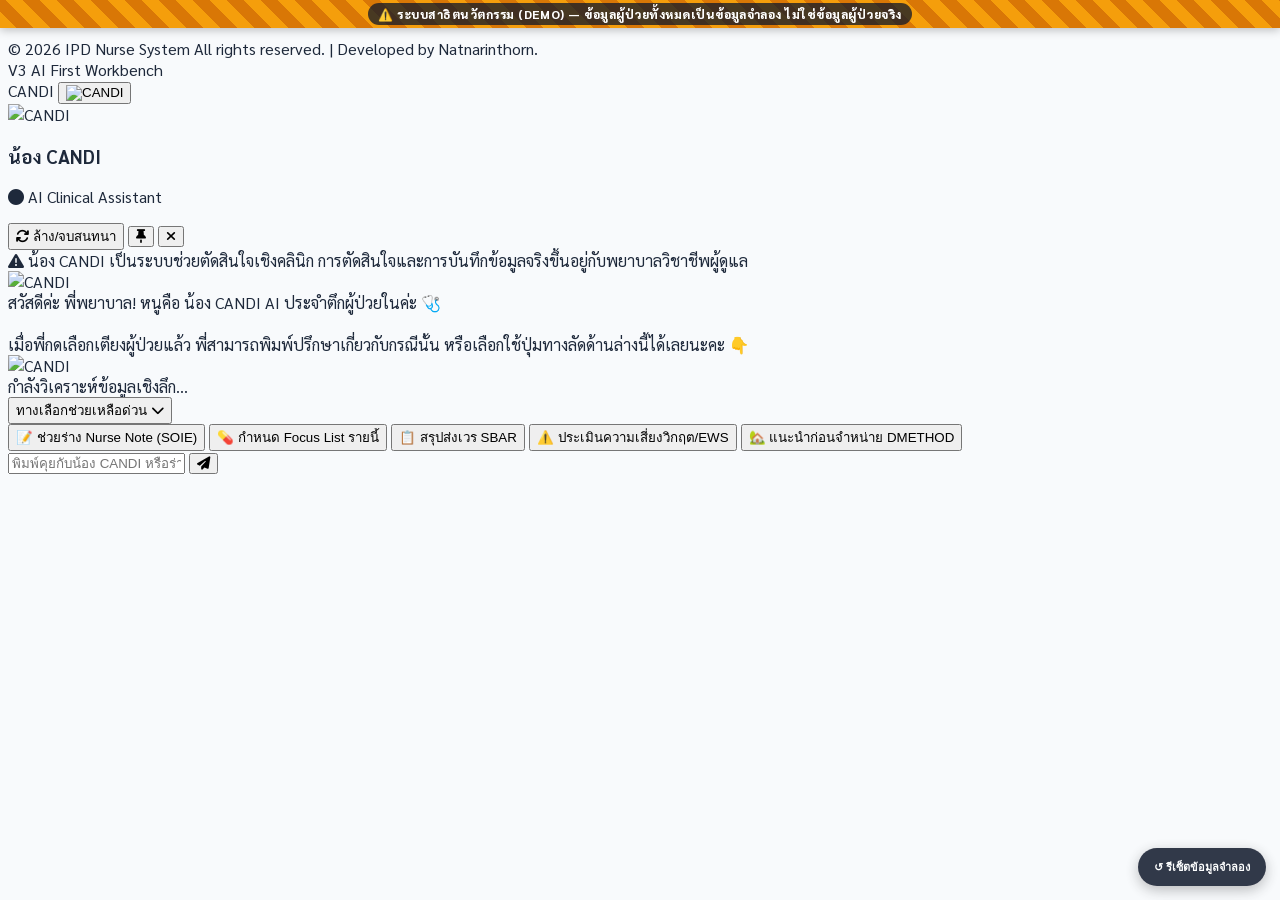
==== commit f9a09ae8: "Add files via upload" ====
--- a/index.html
+++ b/index.html
@@ -277,7 +277,11 @@
 
     <section x-show="!isAuthenticated" x-cloak class="min-h-screen grid grid-cols-1 lg:grid-cols-12 relative overflow-hidden transition-colors duration-300">
         <!-- Floating Dark Mode Toggle for Login Page -->
-        <div class="absolute top-4 right-4 z-50">
+        <div class="absolute top-4 right-4 z-50 flex items-center gap-2">
+            <a href="overview.html" class="inline-flex items-center gap-1.5 h-10 px-3 rounded-xl bg-indigo-50 hover:bg-indigo-100 dark:bg-indigo-950/20 dark:hover:bg-indigo-950/40 text-indigo-700 dark:text-indigo-300 border border-indigo-200 dark:border-indigo-900/50 font-black text-xs transition-all shadow-md cursor-pointer" title="เปิดหน้า overview">
+                <i class="fa-solid fa-chart-column"></i>
+                <span class="hidden sm:inline">Overview</span>
+            </a>
             <button @click="toggleNightShift()" type="button" class="w-10 h-10 rounded-xl bg-white dark:bg-slate-800 hover:bg-slate-100 dark:hover:bg-slate-700 text-slate-600 dark:text-slate-300 flex items-center justify-center transition-all border border-slate-200 dark:border-slate-700 shadow-md cursor-pointer" title="สลับโหมดถนอมสายตา (Night Shift)">
                 <i class="fa-solid" :class="isNightShift ? 'fa-sun text-amber-500' : 'fa-moon text-indigo-500'"></i>
             </button>
@@ -575,6 +579,10 @@
                     <i class="fa-solid fa-download"></i>
                     <span class="hidden md:inline">ติดตั้งแอป</span>
                 </button>
+                <a href="overview.html" class="inline-flex items-center gap-1.5 rounded-xl bg-indigo-50 hover:bg-indigo-100 dark:bg-indigo-950/20 dark:hover:bg-indigo-950/40 text-indigo-700 dark:text-indigo-300 border border-indigo-200 dark:border-indigo-900/50 px-2.5 py-1.5 text-xs font-black transition-colors cursor-pointer">
+                    <i class="fa-solid fa-chart-column"></i>
+                    <span class="hidden md:inline">Overview</span>
+                </a>
                 <!-- IT Nurse Service Button -->
                 <button @click="openServicePanel(isServiceAdmin ? 'admin' : 'create')" type="button" class="inline-flex items-center gap-1.5 rounded-xl bg-teal-50 hover:bg-teal-100 dark:bg-teal-950/20 dark:hover:bg-teal-950/40 text-teal-700 dark:text-teal-300 border border-teal-250 dark:border-teal-900/50 px-2.5 py-1.5 text-xs font-black transition-colors cursor-pointer">
                     <i class="fa-solid fa-headset text-teal-500 dark:text-teal-400"></i>
@@ -1226,101 +1234,254 @@
         </div>
 
         <div x-show="viewMode === 'chart'" class="fixed inset-0 z-[5000] bg-slate-100 flex flex-col" x-cloak>
-            <header class="h-28 bg-white border-b border-slate-200 px-8 flex items-center justify-between shadow-sm shrink-0 no-print">
-                <div class="flex items-center gap-6">
-                    <div class="bg-indigo-600 text-white w-16 h-16 rounded-2xl flex items-center justify-center text-3xl shadow-lg shadow-indigo-100">
-                        <i class="fa-solid fa-user-injured"></i>
+            <header id="chart-topbar" class="bg-white border-b border-slate-200 shadow-sm shrink-0 no-print" style="position:sticky;top:var(--fixed-banner-offset, 0px);z-index:100;">
+                <div class="px-5 py-3 flex items-center justify-between gap-4">
+
+                    <!-- Left: Patient Info & Scores (Single Row) -->
+                    <div class="flex items-center gap-4 min-w-0 flex-1">
+                        <!-- Patient Icon -->
+                        <div class="bg-indigo-600 text-white w-12 h-12 rounded-xl flex items-center justify-center text-xl shadow shrink-0">
+                            <i class="fa-solid fa-user-injured"></i>
+                        </div>
+
+                        <!-- Details -->
+                        <div class="min-w-0 flex flex-col justify-center gap-1">
+                            <!-- Name and Scores Row -->
+                            <div class="flex flex-wrap items-center gap-x-4 gap-y-1">
+                                <h1 class="text-2xl font-black text-slate-800 leading-none truncate" x-text="selectedPatient?.name"></h1>
+
+                                <div class="w-px h-5 bg-slate-300 hidden sm:block"></div>
+
+                                <!-- CC / Dx -->
+                                <div class="flex items-center gap-3">
+                                    <div class="flex items-center gap-1">
+                                        <span class="text-[10px] font-black text-rose-400 uppercase tracking-wide">CC:</span>
+                                        <span class="text-xs font-semibold text-slate-600 max-w-[120px] truncate" title="Chief Complaint" x-text="selectedPatient?.cc || selectedPatient?.CC || '—'"></span>
+                                    </div>
+                                    <div class="flex items-center gap-1">
+                                        <span class="text-[10px] font-black text-sky-500 uppercase tracking-wide">Dx:</span>
+                                        <span class="text-xs font-semibold text-slate-600 max-w-[150px] truncate" title="Diagnosis" x-text="selectedPatient?.dx || selectedPatient?.DX || '—'"></span>
+                                    </div>
+                                </div>
+
+                                <div class="w-px h-5 bg-slate-300 hidden md:block"></div>
+
+                                <!-- Score badges (Clickable) -->
+                                <div class="flex items-center gap-2">
+                                    <!-- Classification score -->
+                                    <template x-if="selectedPatient?.latestClass || selectedPatient?.latestClassPed">
+                                        <div class="flex items-center gap-1 bg-indigo-50 border border-indigo-100 rounded-lg px-2 py-0.5">
+                                            <i class="fa-solid fa-layer-group text-[9px] text-indigo-400"></i>
+                                            <span class="text-[9px] font-black text-indigo-400 uppercase tracking-wide">Class</span>
+                                            <span class="text-sm font-black text-indigo-700"
+                                                x-text="isAdult
+                                                    ? (selectedPatient?.latestClass?.category ?? '—')
+                                                    : (selectedPatient?.latestClassPed?.classType ?? '—')"></span>
+                                        </div>
+                                    </template>
+
+                                    <!-- Braden score -->
+                                    <template x-if="selectedPatient?.latestBraden">
+                                        <button @click.stop="openGuidelineModal('braden', selectedPatient)"
+                                            class="flex items-center gap-1 rounded-lg px-2 py-0.5 border cursor-pointer hover:scale-105 transition-transform"
+                                            title="ดูแนวปฏิบัติ Braden"
+                                            :class="parseInt(selectedPatient.latestBraden) <= 12
+                                                ? 'bg-red-50 border-red-200 hover:bg-red-100'
+                                                : parseInt(selectedPatient.latestBraden) <= 16
+                                                    ? 'bg-amber-50 border-amber-200 hover:bg-amber-100'
+                                                    : 'bg-emerald-50 border-emerald-200 hover:bg-emerald-100'">
+                                            <i class="fa-solid fa-bed-pulse text-[9px]"
+                                                :class="parseInt(selectedPatient.latestBraden) <= 12
+                                                    ? 'text-red-400'
+                                                    : parseInt(selectedPatient.latestBraden) <= 16
+                                                        ? 'text-amber-400'
+                                                        : 'text-emerald-400'"></i>
+                                            <span class="text-[9px] font-black uppercase tracking-wide"
+                                                :class="parseInt(selectedPatient.latestBraden) <= 12
+                                                    ? 'text-red-400'
+                                                    : parseInt(selectedPatient.latestBraden) <= 16
+                                                        ? 'text-amber-400'
+                                                        : 'text-emerald-400'">Braden</span>
+                                            <span class="text-sm font-black"
+                                                :class="parseInt(selectedPatient.latestBraden) <= 12
+                                                    ? 'text-red-700'
+                                                    : parseInt(selectedPatient.latestBraden) <= 16
+                                                        ? 'text-amber-700'
+                                                        : 'text-emerald-700'"
+                                                x-text="selectedPatient.latestBraden"></span>
+                                        </button>
+                                    </template>
+
+                                    <!-- Morse score -->
+                                    <template x-if="selectedPatient?.latestMorse">
+                                        <button @click.stop="openGuidelineModal('morse', selectedPatient)"
+                                            class="flex items-center gap-1 rounded-lg px-2 py-0.5 border cursor-pointer hover:scale-105 transition-transform"
+                                            title="ดูแนวปฏิบัติ Morse"
+                                            :class="parseInt(selectedPatient.latestMorse) >= 45
+                                                ? 'bg-red-50 border-red-200 hover:bg-red-100'
+                                                : parseInt(selectedPatient.latestMorse) >= 25
+                                                    ? 'bg-amber-50 border-amber-200 hover:bg-amber-100'
+                                                    : 'bg-emerald-50 border-emerald-200 hover:bg-emerald-100'">
+                                            <i class="fa-solid fa-person-falling text-[9px]"
+                                                :class="parseInt(selectedPatient.latestMorse) >= 45
+                                                    ? 'text-red-400'
+                                                    : parseInt(selectedPatient.latestMorse) >= 25
+                                                        ? 'text-amber-400'
+                                                        : 'text-emerald-400'"></i>
+                                            <span class="text-[9px] font-black uppercase tracking-wide"
+                                                :class="parseInt(selectedPatient.latestMorse) >= 45
+                                                    ? 'text-red-400'
+                                                    : parseInt(selectedPatient.latestMorse) >= 25
+                                                        ? 'text-amber-400'
+                                                        : 'text-emerald-400'">Morse</span>
+                                            <span class="text-sm font-black"
+                                                :class="parseInt(selectedPatient.latestMorse) >= 45
+                                                    ? 'text-red-700'
+                                                    : parseInt(selectedPatient.latestMorse) >= 25
+                                                        ? 'text-amber-700'
+                                                        : 'text-emerald-700'"
+                                                x-text="selectedPatient.latestMorse"></span>
+                                        </button>
+                                    </template>
+
+                                    <!-- MAAS score -->
+                                    <template x-if="selectedPatient?.latestMaas">
+                                        <button @click.stop="openGuidelineModal('maas', selectedPatient)"
+                                            class="flex items-center gap-1 bg-purple-50 border border-purple-100 hover:bg-purple-100 rounded-lg px-2 py-0.5 cursor-pointer hover:scale-105 transition-transform"
+                                            title="ดูแนวปฏิบัติ MAAS">
+                                            <i class="fa-solid fa-brain text-[9px] text-purple-400"></i>
+                                            <span class="text-[9px] font-black text-purple-400 uppercase tracking-wide">MAAS</span>
+                                            <span class="text-sm font-black text-purple-700" x-text="selectedPatient.latestMaas"></span>
+                                        </button>
+                                    </template>
+                                </div>
+                            </div>
+
+                            <!-- Sub Info Row -->
+                            <div class="flex gap-4 text-[11px] text-slate-400 font-bold uppercase tracking-widest mt-0.5">
+                                <span x-text="'HN: ' + (selectedPatient?.hn || '-')"></span>
+                                <span x-text="'AN: ' + (selectedPatient?.an || '-')"></span>
+                                <span x-text="'อายุ: ' + (selectedPatient?.ageDisplay || selectedPatient?.age || '-')"></span>
+                                <span class="text-indigo-500" x-text="'แพทย์: ' + (selectedPatient?.doctor || '-')"></span>
+                            </div>
+                        </div>
                     </div>
-                    <div>
-                        <h1 class="text-2xl font-black text-slate-800 leading-tight" x-text="selectedPatient?.name"></h1>
-                        <div class="flex gap-4 text-xs text-slate-400 font-bold mt-1 uppercase tracking-widest">
-                            <span x-text="'HN: ' + selectedPatient?.hn"></span>
-                            <span x-text="'AN: ' + selectedPatient?.an"></span>
-                            <span class="text-indigo-600" x-text="'แพทย์: ' + selectedPatient?.doctor"></span>
-                        </div>
+
+                    <!-- Right: Bed & Close Button -->
+                    <div class="flex items-center gap-3 shrink-0 ml-4">
+                        <div class="bg-emerald-50 border-2 border-emerald-200 px-4 py-1.5 rounded-xl text-center">
+                            <span class="block text-[9px] font-black text-emerald-400 uppercase tracking-widest">Bed</span>
+                            <span class="text-2xl font-black text-emerald-700 leading-none" x-text="selectedPatient?.bed"></span>
+                        </div>
+                        <button @click="viewMode = 'list'" title="กลับรายชื่อผู้ป่วย"
+                            class="w-11 h-11 rounded-xl flex items-center justify-center text-slate-300 hover:text-red-500 hover:bg-red-50 transition-all">
+                            <i class="fa-solid fa-circle-xmark text-3xl"></i>
+                        </button>
                     </div>
-                </div>
-                <div class="flex items-center gap-8">
-                    <div class="bg-emerald-50 border-2 border-emerald-200 px-8 py-2 rounded-2xl text-center shadow-inner">
-                        <span class="block text-[10px] font-black text-emerald-400 uppercase tracking-widest mb-0.5">Bed</span>
-                        <span class="text-4xl font-black text-emerald-700" x-text="selectedPatient?.bed"></span>
-                    </div>
-                    <button @click="viewMode = 'list'" class="text-slate-300 hover:text-red-500 transition-colors ml-4">
-                        <i class="fa-solid fa-circle-xmark text-4xl"></i>
-                    </button>
+
                 </div>
             </header>
 
             <div class="flex flex-1 overflow-hidden">
-                <aside 
-                    :class="isSidebarCollapsed ? 'w-20' : 'w-96'" 
-                    class="border-r border-slate-200 bg-white transition-all duration-300 ease-in-out flex flex-col relative z-50 no-print"
+                <!-- ===== SIDEBAR (compact, sticky, full-height) ===== -->
+                <aside
+                    :class="isSidebarCollapsed ? 'w-16' : 'w-72'"
+                    class="border-r border-slate-200 bg-white transition-all duration-300 ease-in-out flex flex-col relative z-50 no-print h-full overflow-hidden"
                     @click.away="showAddDocumentDropdown = false">
-                    
-                    <div class="p-4 flex justify-center border-b border-slate-50">
-                        <button @click="isSidebarCollapsed = !isSidebarCollapsed" 
-                                class="w-10 h-10 flex items-center justify-center rounded-xl bg-slate-50 text-slate-400 hover:bg-indigo-50 hover:text-indigo-600 transition-all shadow-sm border border-slate-100">
-                            <i class="fa-solid" :class="isSidebarCollapsed ? 'fa-indent' : 'fa-outdent'"></i>
+
+                    <!-- Toggle button -->
+                    <div class="flex justify-center py-2 border-b border-slate-100 shrink-0">
+                        <button @click="isSidebarCollapsed = !isSidebarCollapsed"
+                                class="w-8 h-8 flex items-center justify-center rounded-lg bg-slate-50 text-slate-400 hover:bg-indigo-50 hover:text-indigo-600 transition-all">
+                            <i class="fa-solid text-sm" :class="isSidebarCollapsed ? 'fa-indent' : 'fa-outdent'"></i>
                         </button>
                     </div>
-                
-                    <div class="flex-1 overflow-y-auto p-3 space-y-2">
-                        <div x-show="!isSidebarCollapsed" class="sticky top-0 z-20 bg-white px-3 pt-2 pb-4 mb-4 border-b border-slate-100 space-y-4" x-transition>
-                            <h4 class="text-[10px] font-black text-slate-400 uppercase tracking-[0.2em]">Nursing Forms</h4>
-                        </div>
-
-                        <div x-show="!isSidebarCollapsed" class="sticky top-10 z-20 bg-white pb-4 mb-4" x-transition>
-                            <div class="relative">
-                                <button @click="showAddDocumentDropdown = !showAddDocumentDropdown" class="w-full px-4 py-3 bg-white border border-slate-300 text-slate-700 rounded-2xl font-bold shadow-sm hover:bg-slate-50 transition flex items-center justify-center gap-2 text-sm">
-                                    <i class="fa-solid fa-square-plus text-emerald-600"></i>
-                                    <span>เพิ่มรายการเอกสาร</span>
-                                    <i class="fa-solid fa-chevron-down text-xs text-slate-400"></i>
-                                </button>
-                                <div x-show="showAddDocumentDropdown" style="display: none;" class="absolute left-0 right-0 top-full mt-2 bg-white border border-slate-200 shadow-2xl rounded-2xl overflow-hidden" x-transition>
-                                    <div class="bg-slate-50 px-4 py-3 border-b border-slate-200">
-                                        <div class="font-bold text-slate-700">เอกสารเพิ่มเติม</div>
-                                        <div class="text-xs text-slate-500 mt-1">แสดงเฉพาะรายการที่ยังไม่ได้เพิ่มเข้ามา</div>
-                                    </div>
-                                    <div class="p-2 max-h-[50vh] overflow-y-auto space-y-1">
-                                        <template x-if="addableExtraForms.length === 0">
-                                            <div class="px-3 py-4 text-sm text-slate-500 text-center">ไม่มีรายการเอกสารเพิ่มเติมคงเหลือ</div>
-                                        </template>
-                                        <template x-for="opt in addableExtraForms" :key="opt.id">
-                                            <button @click="addForm(opt); showAddDocumentDropdown = false; selectForm(opt)" class="w-full text-left px-3 py-3 rounded-xl hover:bg-emerald-50 border border-transparent hover:border-emerald-200 transition">
-                                                <div class="font-bold text-slate-700" x-text="opt.title"></div>
-                                                <div class="text-xs text-slate-500 mt-1">เพิ่มเอกสารเข้ารายการและเปิดฟอร์มทันที</div>
-                                            </button>
-                                        </template>
-                                    </div>
-                                </div>
-                            </div>
-                        </div>
-                
-                        <nav class="space-y-1.5">
-                            <template x-for="form in activeForms" :key="form.id">
-                                <button x-show="
-                                        (isAdult && !['assess_initial_ped', 'patient_class_ped'].includes(form.id)) || 
-                                        (!isAdult && !['assess_initial', 'patient_class', 'fall_risk', 'braden_scale'].includes(form.id))
-                                    "
-                                    @click="selectForm(form)" 
-                                    class="bg-slate-50 border border-slate-200 p-4 rounded-2xl hover:bg-indigo-50 hover:border-indigo-200 transition-all text-left group w-full">
-                                    
-                                    <div class="flex items-center gap-4">
-                                        <div class="shrink-0 w-12 h-12 rounded-xl bg-white shadow-sm flex items-center justify-center text-indigo-500 group-hover:bg-indigo-600 group-hover:text-white transition-all">
-                                            <i class="fa-solid text-xl" :class="form.icon"></i>
-                                        </div>
-                                        <div>
-                                            <h3 class="font-bold text-slate-700 group-hover:text-indigo-700" x-text="form.title"></h3>
-                                            <p class="text-[11px] text-slate-400 mt-1">คลิกเพื่อบันทึกข้อมูล</p>
-                                        </div>
-                                    </div>
-                                </button>                            
-                            </template>
-                        </nav>
+
+                    <!-- Add document button -->
+                    <div x-show="!isSidebarCollapsed" class="px-3 pt-3 pb-2 shrink-0 relative" x-transition>
+                        <button @click="showAddDocumentDropdown = !showAddDocumentDropdown"
+                                class="w-full px-3 py-2.5 bg-white border border-slate-300 text-slate-700 rounded-xl font-bold hover:bg-slate-50 transition flex items-center justify-center gap-1.5 text-sm shadow-sm">
+                            <i class="fa-solid fa-square-plus text-emerald-500"></i>
+                            <span>เพิ่มเอกสาร</span>
+                            <i class="fa-solid fa-chevron-down text-xs text-slate-400 ml-auto"></i>
+                        </button>
+                        <!-- Dropdown -->
+                        <div x-show="showAddDocumentDropdown" style="display:none;"
+                             class="absolute left-3 right-3 top-full mt-1 bg-white border border-slate-200 shadow-2xl rounded-xl overflow-hidden z-50" x-transition>
+                            <div class="bg-slate-50 px-3 py-2 border-b border-slate-200">
+                                <div class="font-bold text-slate-700 text-xs">เอกสารเพิ่มเติม</div>
+                                <div class="text-[10px] text-slate-400 mt-0.5">ที่ยังไม่ได้เพิ่มเข้ามา</div>
+                            </div>
+                            <div class="p-1.5 max-h-[40vh] overflow-y-auto space-y-0.5">
+                                <template x-if="addableExtraForms.length === 0">
+                                    <div class="px-3 py-3 text-xs text-slate-400 text-center">ไม่มีรายการเอกสารเพิ่มเติม</div>
+                                </template>
+                                <template x-for="opt in addableExtraForms" :key="opt.id">
+                                    <button @click="addForm(opt); showAddDocumentDropdown = false; selectForm(opt)"
+                                            class="w-full text-left px-3 py-2 rounded-lg hover:bg-emerald-50 border border-transparent hover:border-emerald-200 transition text-sm">
+                                        <div class="font-bold text-slate-700" x-text="opt.title"></div>
+                                    </button>
+                                </template>
+                            </div>
+                        </div>
                     </div>
-                
-                    <div x-show="!isSidebarCollapsed" class="p-6 bg-slate-50 border-t border-slate-100" x-transition>
-                        <p class="text-[9px] font-bold text-slate-300 uppercase tracking-widest text-center">Nurse Workbench v3.0</p>
+
+                    <!-- Label when expanded -->
+                    <div x-show="!isSidebarCollapsed" class="px-3 pt-2 pb-1.5 shrink-0" x-transition>
+                        <span class="text-[10px] font-black text-slate-400 uppercase tracking-[0.2em]">Nursing Forms</span>
+                    </div>
+
+                    <!-- Nav list (scrollable, compact) -->
+                    <nav class="flex-1 overflow-y-auto px-3 pb-3 space-y-1.5">
+                        <template x-for="form in activeForms" :key="form.id">
+                            <button x-show="
+                                    (isAdult && !['assess_initial_ped', 'patient_class_ped'].includes(form.id)) ||
+                                    (!isAdult && !['assess_initial', 'patient_class', 'fall_risk', 'braden_scale'].includes(form.id))
+                                "
+                                @click="selectForm(form)"
+                                :title="form.title"
+                                :class="currentForm?.id === form.id
+                                    ? 'bg-slate-800 border-slate-800 text-white shadow-md'
+                                    : 'bg-slate-100 border-slate-200 text-slate-700 hover:bg-slate-200 hover:border-slate-300'"
+                                class="border transition-all text-left group w-full rounded-xl">
+                                <!-- Expanded mode -->
+                                <div x-show="!isSidebarCollapsed" class="flex items-center gap-3 px-3.5 py-2.5">
+                                    <i class="fa-solid text-[15px] shrink-0"
+                                       :class="[form.icon, currentForm?.id === form.id ? 'text-slate-300' : 'text-slate-500']"></i>
+                                    <span class="text-sm font-bold leading-snug truncate" x-text="form.title"></span>
+                                </div>
+                                <!-- Collapsed mode (icon only) -->
+                                <div x-show="isSidebarCollapsed" class="flex items-center justify-center py-3">
+                                    <i class="fa-solid text-lg"
+                                       :class="[form.icon, currentForm?.id === form.id ? 'text-white' : 'text-slate-500']"></i>
+                                </div>
+                            </button>
+                        </template>
+                    </nav>
+
+                    <!-- Footer: User Info & Logout -->
+                    <div class="border-t border-slate-200 shrink-0 bg-slate-50">
+                        <div x-show="!isSidebarCollapsed" class="p-3 flex flex-col gap-2.5" x-transition>
+                            <div class="flex items-center gap-2.5">
+                                <div class="w-9 h-9 rounded-full bg-indigo-100 text-indigo-600 flex items-center justify-center shrink-0 border border-indigo-200">
+                                    <i class="fa-solid fa-user-nurse text-sm"></i>
+                                </div>
+                                <div class="min-w-0">
+                                    <div class="text-sm font-bold text-slate-700 truncate" x-text="nurseName || 'ผู้ใช้งานระบบ'"></div>
+                                    <div class="text-[11px] text-slate-500 truncate" x-text="nursePosition || 'พยาบาลวิชาชีพ'"></div>
+                                </div>
+                            </div>
+                            <button @click="logout()" class="w-full py-2 flex items-center justify-center gap-2 bg-red-100 hover:bg-red-500 text-red-600 hover:text-white rounded-lg transition-colors text-xs font-bold border border-red-200 hover:border-red-500">
+                                <i class="fa-solid fa-arrow-right-from-bracket"></i>
+                                <span>ออกจากระบบ</span>
+                            </button>
+                        </div>
+                        <!-- Collapsed Footer (Logout Icon Only) -->
+                        <div x-show="isSidebarCollapsed" class="p-2" x-transition>
+                            <button @click="logout()" title="ออกจากระบบ" class="w-full py-3 flex items-center justify-center bg-red-50 hover:bg-red-500 text-red-500 hover:text-white rounded-lg transition-colors">
+                                <i class="fa-solid fa-arrow-right-from-bracket text-lg"></i>
+                            </button>
+                        </div>
                     </div>
                 </aside>
 
